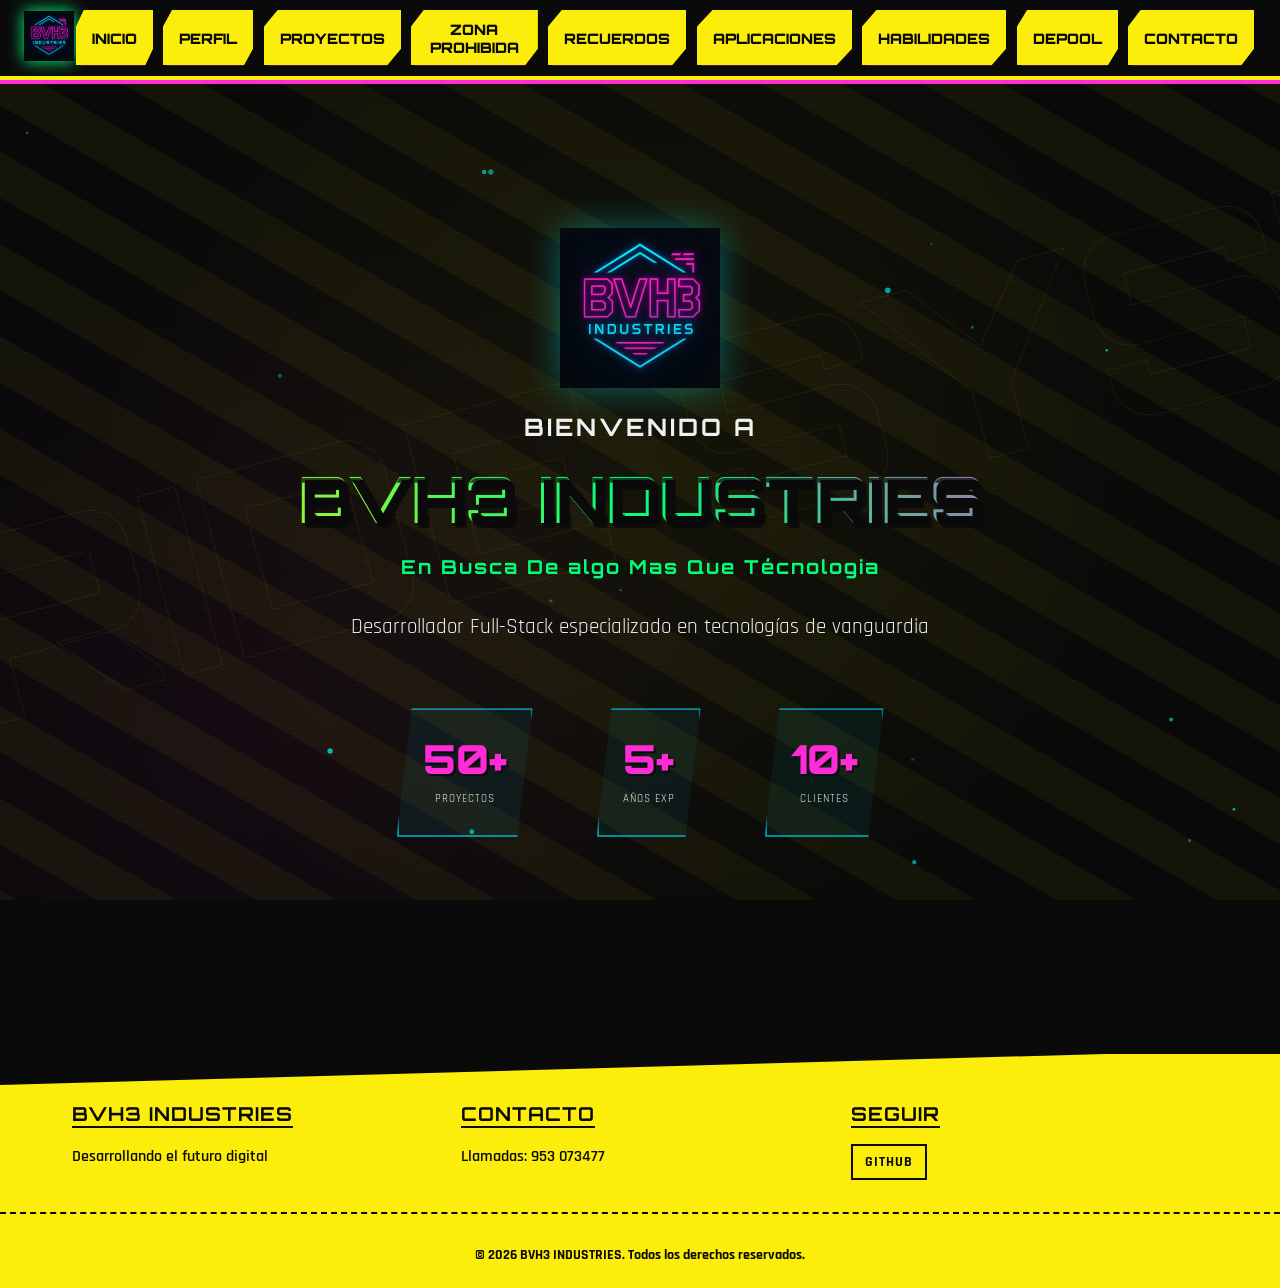
==== index.html @ 43d17189 "Arreglos" ====
<!DOCTYPE html>
<html lang="es">
<head>
    <meta charset="UTF-8">
    <meta name="viewport" content="width=device-width, initial-scale=1.0">
    <title>BVH3 INDUSTRIES</title>
    
    <!-- Favicon - Logo BVH3 Industries -->
    <link rel="icon" type="image/png" sizes="32x32" href="src/images/favicon-32.png">
    <link rel="icon" type="image/png" sizes="16x16" href="src/images/favicon-16.png">
    <link rel="apple-touch-icon" sizes="180x180" href="src/images/apple-touch-icon.png">

    <meta name="theme-color" content="#00e5ff">
    <meta name="msapplication-TileColor" content="#000000">
    <link rel="manifest" href="manifest.json">
    
    <!-- SEO Meta Tags -->
    <meta name="description" content="Donde el código se convierte en conciencia — sistemas que piensan, interfaces que viven.">
    <meta name="keywords" content="cyberpunk, portfolio, desarrollador, full-stack, web developer, BVH3, Industries">
    <meta name="author" content="BVH3 Industries">
    <link rel="canonical" href="https://bvh3-industries.vercel.app/">
    <meta property="og:type" content="website">
    <meta property="og:site_name" content="BVH3 INDUSTRIES">
    <meta property="og:title" content="BVH3 INDUSTRIES">
    <meta property="og:description" content="Donde el código se convierte en conciencia — sistemas que piensan, interfaces que viven.">
    <meta property="og:url" content="https://bvh3-industries.vercel.app/">
    <meta property="og:image" content="https://bvh3-industries.vercel.app/src/images/logo.png">
    <meta property="og:image:alt" content="Logo de BVH3 INDUSTRIES">
    <meta name="twitter:card" content="summary_large_image">
    <meta name="twitter:title" content="BVH3 INDUSTRIES">
    <meta name="twitter:description" content="Donde el código se convierte en conciencia — sistemas que piensan, interfaces que viven.">
    <meta name="twitter:image" content="https://bvh3-industries.vercel.app/src/images/logo.png">
    <meta name="twitter:image:alt" content="Logo de BVH3 INDUSTRIES">

    <link rel="stylesheet" href="styles.css">
    <link href="https://fonts.googleapis.com/css2?family=Orbitron:wght@400;700;900&family=Rajdhani:wght@300;400;500;600;700&display=swap" rel="stylesheet">
</head>
<body>
    <!-- Matrix Background -->
    <div id="matrix-bg"></div>
    
    <!-- Particle System -->
    <canvas id="particles-canvas"></canvas>

    <!-- Navigation Bar -->
    <nav class="cyber-nav" id="mainNav">
        <div class="nav-container">
            <div class="logo">
                <img src="src/images/logo.png" alt="BVH3 INDUSTRIES" class="logo-img" decoding="async">
            </div>
            
            <div class="nav-menu">
                <button class="nav-btn" data-section="home">
                    <span class="btn-text">INICIO</span>
                    <div class="btn-glitch"></div>
                </button>
                <button class="nav-btn" data-section="about">
                    <span class="btn-text">PERFIL</span>
                    <div class="btn-glitch"></div>
                </button>
                <button class="nav-btn" data-section="projects">
                    <span class="btn-text">PROYECTOS</span>
                    <div class="btn-glitch"></div>
                </button>
                <button class="nav-btn" data-section="forbidden-zone">
                    <span class="btn-text">ZONA PROHIBIDA</span>
                    <div class="btn-glitch"></div>
                </button>
                <button class="nav-btn" data-section="memories">
                    <span class="btn-text">RECUERDOS</span>
                    <div class="btn-glitch"></div>
                </button>
                <button class="nav-btn" data-section="apps">
                    <span class="btn-text">APLICACIONES</span>
                    <div class="btn-glitch"></div>
                </button>
                <button class="nav-btn" data-section="skills">
                    <span class="btn-text">HABILIDADES</span>
                    <div class="btn-glitch"></div>
                </button>
                <button class="nav-btn" data-section="depool">
                    <span class="btn-icon"></span>
                    <span class="btn-text">DEPOOL</span>
                    <div class="btn-glitch"></div>
                </button>
                <button class="nav-btn" data-section="contact">
                    <span class="btn-text">CONTACTO</span>
                    <div class="btn-glitch"></div>
                </button>
            </div>

            <div class="nav-toggle" id="navToggle">
                <span></span>
                <span></span>
                <span></span>
            </div>
        </div>
    </nav>

    <!-- Main Content -->
    <main class="main-content">
        <!-- Home Section -->
        <section class="section active" id="home">
            <div class="container">
                <div class="hero-content">
                    <div class="hero-logo" aria-hidden="true">
                        <img src="src/images/logo.png" alt="" class="hero-logo-img" decoding="async">
                    </div>
                    <h1 class="cyber-title">
                        <span class="title-line">BIENVENIDO A</span>
                        <span class="title-main">BVH3 INDUSTRIES</span>
                        <span class="title-sub">En Busca De algo Mas Que Técnologia</span>
                    </h1>
                    <p class="hero-description">
                        Desarrollador Full-Stack especializado en tecnologías de vanguardia
                    </p>
                    <div class="hero-stats">
                        <div class="stat">
                            <span class="stat-number">50+</span>
                            <span class="stat-label">PROYECTOS</span>
                        </div>
                        <div class="stat">
                            <span class="stat-number">5+</span>
                            <span class="stat-label">AÑOS EXP</span>
                        </div>
                        <div class="stat">
                            <span class="stat-number">10+</span>
                            <span class="stat-label">CLIENTES</span>
                        </div>
                    </div>
                </div>
            </div>
        </section>

        <!-- About Section -->
        <section class="section" id="about">
            <div class="container">
                <header class="section-header">
                    <h2 class="section-title">PERFIL</h2>
                    <p class="section-subtitle">Identidad, experiencia y enfoque de desarrollo.</p>
                </header>
                <div class="section-body" id="aboutContent">
                    <div class="loading-spinner">
                        <div class="spinner"></div>
                        <p>CARGANDO DATOS...</p>
                    </div>
                </div>
            </div>
        </section>

        <!-- Projects Section -->
        <section class="section" id="projects">
            <div class="container">
                <header class="section-header">
                    <h2 class="section-title">PROYECTOS</h2>
                    <p class="section-subtitle">Sistemas, productos y experiencias en construcción.</p>
                </header>
                <div class="section-body" id="projectsContent">
                    <div class="loading-spinner">
                        <div class="spinner"></div>
                        <p>CARGANDO PROYECTOS...</p>
                    </div>
                </div>
            </div>
        </section>

        <!-- Project View (Full) -->
        <section class="section" id="project-view">
            <div class="container">
                <header class="section-header">
                    <h2 class="section-title" id="projectViewTitle">PROYECTO</h2>
                    <p class="section-subtitle" id="projectViewSubtitle">Detalles y enlaces oficiales.</p>
                </header>
                <div class="section-body" id="projectViewBody"></div>
            </div>
        </section>

        <!-- Forbidden Zone Section -->
        <section class="section" id="forbidden-zone">
            <div class="container">
                <header class="section-header">
                    <h2 class="section-title">ZONA PROHIBIDA</h2>
                    <p class="section-subtitle">Contenido exclusivo y proyectos experimentales.</p>
                </header>
                <div class="section-body" id="forbiddenZoneContent">
                    <div class="loading-spinner">
                        <div class="spinner"></div>
                        <p>AUTENTICACIÓN REQUERIDA...</p>
                    </div>
                </div>
            </div>
        </section>

        <!-- Memories Section -->
        <section class="section" id="memories">
            <div class="container">
                <header class="section-header">
                    <h2 class="section-title">RECUERDOS</h2>
                    <p class="section-subtitle">Una colección de momentos y logros.</p>
                </header>
                <div class="section-body" id="memoriesContent">
                    <div class="loading-spinner">
                        <div class="spinner"></div>
                        <p>CARGANDO RECUERDOS...</p>
                    </div>
                </div>
            </div>
        </section>

        <!-- Apps Section -->
        <section class="section" id="apps">
            <div class="container">
                <header class="section-header">
                    <h2 class="section-title">APLICACIONES</h2>
                    <p class="section-subtitle">Descargas oficiales y builds públicas.</p>
                </header>
                <div class="section-body" id="appsContent">
                    <div class="loading-spinner">
                        <div class="spinner"></div>
                        <p>CARGANDO APLICACIONES...</p>
                    </div>
                </div>
            </div>
        </section>

        <!-- Skills Section -->
        <section class="section" id="skills">
            <div class="container">
                <header class="section-header">
                    <h2 class="section-title">HABILIDADES</h2>
                    <p class="section-subtitle">Stack, herramientas y nivel de dominio.</p>
                </header>
                <div class="section-body" id="skillsContent">
                    <div class="loading-spinner">
                        <div class="spinner"></div>
                        <p>ANALIZANDO COMPETENCIAS...</p>
                    </div>
                </div>
            </div>
        </section>

        <!-- DEPOOL Section - Cerebral Interface -->
        <section class="section" id="depool">
            <div class="container">
                <header class="section-header">
                    <h2 class="section-title">DEPOOL</h2>
                    <p class="section-subtitle">Mapa Mental Cerebral</p>
                </header>
                <div class="section-body" id="depoolContent">
                    <div class="cerebral-interface">
                        <!-- Brain Core -->
                        <div class="brain-core">
                            <div class="brain-center">
                                <div class="brain-pulse"></div>
                                <div class="brain-text">DEPOOL</div>
                                <div class="brain-subtitle">SISTEMA CEREBRAL</div>
                            </div>
                            
                            <!-- Neural Connections -->
                            <div class="neural-network">
                                <!-- Music Connection -->
                                <div class="neural-path music-path">
                                    <div class="neural-line music-line"></div>
                                    <div class="neural-node music-node">
                                        <div class="node-icon">ð</div>
                                        <div class="node-label">MÚSICA</div>
                                    </div>
                                </div>
                            </div>
                        </div>
                        
                        <!-- Content Panels -->
                        <div class="content-panels">
                            <!-- Music Panel -->
                            <div class="panel music-panel" id="musicPanel">
                                <div class="panel-header">
                                    <h3 class="panel-title">MÚSICA</h3>
                                    <div class="panel-status">ACTIVE</div>
                                </div>
                                <div class="panel-content">
                                    <div class="music-visualizer">
                                        <div class="visualizer-bar"></div>
                                        <div class="visualizer-bar"></div>
                                        <div class="visualizer-bar"></div>
                                        <div class="visualizer-bar"></div>
                                        <div class="visualizer-bar"></div>
                                        <div class="visualizer-bar"></div>
                                        <div class="visualizer-bar"></div>
                                        <div class="visualizer-bar"></div>
                                    </div>
                                    <div class="music-info">
                                        <p class="music-track">SOUNDTRACK CYBERPUNK</p>
                                        <p class="music-artist">NEURAL SYSTEM</p>
                                    </div>
                                </div>
                            </div>
                        </div>
                        
                        <!-- Neural Particles -->
                        <div class="neural-particles">
                            <div class="particle particle-1"></div>
                            <div class="particle particle-2"></div>
                            <div class="particle particle-3"></div>
                            <div class="particle particle-4"></div>
                            <div class="particle particle-5"></div>
                            <div class="particle particle-6"></div>
                        </div>
                    </div>
                </div>
            </div>
        </section>

        <!-- Contact Section -->
        <section class="section" id="contact">
            <div class="container">
                <header class="section-header">
                    <h2 class="section-title">CONTACTO</h2>
                    <p class="section-subtitle">Canales directos para propuestas y soporte.</p>
                </header>
                <div class="section-body" id="contactContent">
                    <div class="loading-spinner">
                        <div class="spinner"></div>
                        <p>INICIALIZANDO COMUNICACIÓN...</p>
                    </div>
                </div>
            </div>
        </section>
        <!-- NSFW Password Modal -->
        <div id="nsfw-modal" class="nsfw-modal">
            <div class="nsfw-modal-content" id="nsfw-modal-content">
                <span class="nsfw-close-btn" aria-label="Cerrar">&times;</span>

                <!-- Efectos de sistema -->
                <div class="nsfw-scanline" aria-hidden="true"></div>
                <div class="nsfw-grid-overlay" aria-hidden="true"></div>
                <div class="nsfw-corner-decor nsfw-corner-tl" aria-hidden="true"></div>
                <div class="nsfw-corner-decor nsfw-corner-tr" aria-hidden="true"></div>
                <div class="nsfw-corner-decor nsfw-corner-bl" aria-hidden="true"></div>
                <div class="nsfw-corner-decor nsfw-corner-br" aria-hidden="true"></div>

                <!-- Barra de estado del sistema -->
                <div class="nsfw-system-bar">
                    <span class="nsfw-system-dot"></span>
                    <span class="nsfw-system-text">SISTEMA DE SEGURIDAD ACTIVO</span>
                    <span class="nsfw-system-id">ID: <span id="nsfw-session-id">---</span></span>
                </div>

                <div class="nsfw-badge-row" aria-label="Estado de seguridad">
                    <span class="nsfw-badge nsfw-badge--alert">18+</span>
                    <span class="nsfw-badge nsfw-badge--ghost">ÁREA CIFRADA</span>
                    <span class="nsfw-badge nsfw-badge--secure">SSL-256</span>
                </div>

                <h2 class="nsfw-title">
                    <span class="nsfw-title-lock">🔒</span>
                    Acceso Restringido
                </h2>
                <p class="nsfw-subtitle">Esta zona contiene material sensible y solo está disponible para usuarios autorizados.</p>

                <div class="nsfw-warning-panel">
                    <div class="nsfw-warning-icon" aria-hidden="true">
                        <span class="nsfw-icon-inner">!</span>
                    </div>
                    <div class="nsfw-warning-copy">
                        <strong>Verificación requerida</strong>
                        <p>Introduce el código de acceso para desbloquear la Zona Prohibida.</p>
                    </div>
                </div>

                <div class="nsfw-input-shell">
                    <label for="nsfw-password" class="nsfw-input-label">
                        <span class="nsfw-label-icon">🔐</span>
                        Código de acceso
                    </label>
                    <div class="nsfw-input-container">
                        <input type="password" id="nsfw-password" class="nsfw-password-input" placeholder="INGRESA EL CÓDIGO" autocomplete="off">
                        <button id="nsfw-toggle-password" type="button" class="nsfw-toggle-password-btn" aria-label="Mostrar u ocultar contraseña">
                            <span class="nsfw-eye-icon">👁</span>
                        </button>
                    </div>
                    <button id="nsfw-submit-btn" type="button" class="nsfw-submit-btn">
                        <span class="nsfw-btn-text">ENTRAR</span>
                        <span class="nsfw-btn-icon">→</span>
                    </button>
                </div>

                <div id="nsfw-status-indicator" class="nsfw-status-indicator nsfw-status--waiting">
                    <span class="nsfw-status-dot"></span>
                    <span class="nsfw-status-text">Esperando credenciales...</span>
                </div>

                <p id="nsfw-error-message" class="nsfw-error-message"></p>

                <!-- Efecto de acceso concedido -->
                <div id="nsfw-success-overlay" class="nsfw-success-overlay">
                    <div class="nsfw-success-content">
                        <div class="nsfw-success-icon">✓</div>
                        <div class="nsfw-success-text">ACCESO CONCEDIDO</div>
                        <div class="nsfw-success-sub">Cargando contenido...</div>
                    </div>
                </div>
            </div>
        </div>

        <!-- Forbidden Content Modal -->
        <div id="forbidden-content-modal" class="forbidden-content-modal">
            <div class="forbidden-content-modal-content">
                <span class="forbidden-content-close-btn">&times;</span>
                <div id="forbidden-content-body"></div>
            </div>
        </div>
    </main>

    <!-- Footer -->
    <footer class="cyber-footer">
        <div class="footer-content">
            <div class="footer-section">
                <h3>BVH3 INDUSTRIES</h3>
                <p>Desarrollando el futuro digital</p>
            </div>
            <div class="footer-section">
                <h3>CONTACTO</h3>
                <p>Llamadas: 953 073477</p>
            </div>
            <div class="footer-section">
                <h3>SEGUIR</h3>
                <div class="social-links">
                    <a href="https://github.com/Brauliovh3" class="social-link">GITHUB</a>
                </div>
            </div>
        </div>
        <div class="footer-bottom">
            <p>&copy; 2026 BVH3 INDUSTRIES. Todos los derechos reservados.</p>
        </div>
    </footer>
    
    <!-- Caution Pattern for Footer -->
    <style>
        .cyber-footer::before {
            content: "";
            position: absolute;
            top: 0;
            left: 0;
            width: 100%;
            height: 20px;
            background: repeating-linear-gradient(
                45deg,
                #000,
                #000 10px,
                var(--primary-yellow) 10px,
                var(--primary-yellow) 20px
            );
        }
    </style>

    <!-- Media Viewer Modal -->
    <div id="media-viewer" class="media-viewer" role="dialog" aria-modal="true" aria-label="Visor de recuerdos" aria-hidden="true">
        <button type="button" id="media-viewer-close-btn" class="media-viewer-close-btn" aria-label="Cerrar visor">&times;</button>
        <div id="media-viewer-content" class="media-viewer-content"></div>
    </div>

    <!-- Scripts -->
    <script src="script.js"></script>
</body>
</html>
---- styles.css ----
/* Cyberpunk Portfolio Styles */
:root {
    --primary-cyan: #00ff7a; /* Cambiado a verde Edgerunners */
    --primary-pink: #ff2bd6;
    --secondary-green: #00e5ff;
    --secondary-purple: #8b5cf6;
    --primary-yellow: #fcee0a; /* David Martinez Yellow */
    --dark-bg: #050611;
    --darker-bg: #0a0a0a; /* Un negro m�s puro para contraste Edgerunners */
    --light-gray: #333333;
    --text-light: #ffffff;
    --text-muted: #f0f0f0; /* M�s claro para legibilidad */
    --border-glow: #00ff7a;
    --shadow-glow: 0 0 20px rgba(0, 255, 122, 0.5);
    --font-primary: 'Orbitron', monospace;
    --font-secondary: 'Rajdhani', sans-serif;
}

* {
    margin: 0;
    padding: 0;
    box-sizing: border-box;
}

body {
    font-family: var(--font-secondary);
    background: var(--darker-bg);
    color: var(--text-light);
    overflow-x: hidden;
    position: relative;
    /* Textura de ruido tipo cinta VHS vieja */
    background-image: url("data:image/svg+xml,%3Csvg viewBox='0 0 200 200' xmlns='http://www.w3.org/2000/svg'%3Cfilter id='noiseFilter'%3E%3CfeTurbulence type='fractalNoise' baseFrequency='0.65' numOctaves='3' stitchTiles='stitch'/%3E%3C/filter%3E%3Crect width='100%25' height='100%25' filter='url(%23noiseFilter)'/%3E%3C/svg%3E");
    background-blend-mode: overlay;
}

/* Matrix Background */
#matrix-bg {
    position: fixed;
    top: 0;
    left: 0;
    width: 100%;
    height: 100%;
    z-index: -2;
    /* Colores base: Negro profundo con flashes amarillos */
    background: 
        radial-gradient(circle at 50% 50%, rgba(252, 238, 10, 0.05) 0%, transparent 70%),
        radial-gradient(circle at 20% 80%, rgba(255, 43, 214, 0.05) 0%, transparent 40%),
        var(--darker-bg);
    overflow: hidden;
    opacity: 1;
}

/* Optimizaci�n: Si el dispositivo es lento, quitamos los efectos de escaneo pesados */
.performance-low #matrix-bg::after {
    display: none;
}

.performance-low #matrix-bg::before {
    animation: none; /* Quitamos la animaci�n de scroll de la rejilla */
    opacity: 0.2;
}

.performance-low * {
    text-shadow: none !important;
    box-shadow: none !important;
    backdrop-filter: none !important;
}

/* Scanline & Noise Overlay - Edgerunners Style */
#matrix-bg::after {
    content: '';
    position: absolute;
    top: 0;
    left: 0;
    width: 100%;
    height: 100%;
    background: repeating-linear-gradient(0deg, rgba(0, 0, 0, 0.2) 0px, rgba(0, 0, 0, 0.2) 1px, transparent 1px, transparent 2px);
    background-size: 100% 2px;
    pointer-events: none;
    z-index: 10;
}

#matrix-bg::before {
    content: 'SYSTEM OVERRIDE SYSTEM OVERRIDE';
    position: absolute;
    top: 50%;
    left: 50%;
    width: 200%;
    height: 200%;
    transform: translate(-50%, -50%) rotate(-15deg);
    /* Rayas de advertencia animadas */
    background-image: repeating-linear-gradient(
        45deg,
        rgba(252, 238, 10, 0.05) 0px,
        rgba(252, 238, 10, 0.05) 40px,
        transparent 40px,
        transparent 80px
    );
    /* Texto gigante hueco de fondo */
    font-family: var(--font-primary);
    font-size: 20vw;
    font-weight: 900;
    color: transparent;
    -webkit-text-stroke: 1px rgba(252, 238, 10, 0.08);
    display: flex;
    align-items: center;
    justify-content: center;
    white-space: nowrap;
    pointer-events: none;
    animation: cautionScroll 20s linear infinite;
}

@keyframes cautionScroll {
    0% { background-position: 0 0; }
    100% { background-position: 500px 500px; }
}

/* Particle Canvas */
#particles-canvas {
    position: fixed;
    top: 0;
    left: 0;
    width: 100%;
    height: 100%;
    z-index: -1;
    pointer-events: none;
}

/* Navigation */
.cyber-nav {
    position: fixed;
    top: 0;
    left: 0;
    width: 100%;
    height: 80px;
    background: var(--darker-bg);
    border-bottom: 4px solid var(--primary-yellow);
    z-index: 1000;
    box-shadow: 0 4px 0 var(--primary-pink);
}

.nav-container {
    display: flex;
    justify-content: space-between;
    align-items: center;
    height: 100%;
    padding: 0 1.5rem;
    max-width: 1400px;
    margin: 0 auto;
}

.logo {
    font-family: var(--font-primary);
    font-weight: 900;
}

.logo-img {
    height: 50px;
    width: auto;
    transition: all 0.3s ease;
    filter: drop-shadow(0 0 8px var(--primary-cyan));
    animation: logoPulse 4s infinite;
}

@keyframes logoPulse {
    0%, 100% { filter: drop-shadow(0 0 5px var(--primary-cyan)); }
    50% { filter: drop-shadow(0 0 15px var(--primary-pink)); }
}

.logo-text {
    font-size: 2rem;
    color: var(--primary-cyan);
    text-shadow: 2px 2px 0 var(--darker-bg);
    letter-spacing: 2px;
}

.logo-sub {
    font-size: 0.8rem;
    color: var(--text-muted);
    display: block;
    letter-spacing: 3px;
}

.nav-menu {
    display: flex;
    gap: 0.4rem;
}

.nav-btn {
    background: var(--primary-yellow);
    border: none;
    color: var(--darker-bg);
    padding: 0.6rem 1rem;
    font-family: var(--font-primary);
    font-weight: 900;
    font-size: 0.8rem;
    clip-path: polygon(10% 0, 100% 0, 100% 70%, 90% 100%, 0 100%, 0 30%);
    transition: transform 0.15s cubic-bezier(0.4, 0, 0.2, 1), background 0.15s ease, box-shadow 0.15s ease;
    margin: 2px;
    box-shadow: 4px 4px 0px var(--primary-pink);
    will-change: transform;
}

.nav-btn:hover {
    background: var(--primary-pink);
    color: var(--text-light);
    transform: translate(-2px, -2px);
    box-shadow: 6px 6px 0px var(--primary-cyan);
}

.nav-btn.active {
    background: var(--primary-cyan);
    color: var(--darker-bg);
    box-shadow: 4px 4px 0px var(--primary-yellow);
}

.nav-btn:active {
    transform: translateY(0);
    box-shadow: 0 0 10px var(--primary-cyan);
}

.btn-glitch {
    position: absolute;
    top: 0;
    left: -100%;
    width: 100%;
    height: 100%;
    background: linear-gradient(90deg, transparent, rgba(255, 255, 255, 0.2), transparent);
    transition: left 0.5s ease;
}

.nav-btn:hover .btn-glitch {
    left: 100%;
}

.submit-btn:hover .btn-glitch {
    left: 100%;
}

.nav-toggle {
    display: none;
    flex-direction: column;
    cursor: pointer;
    gap: 4px;
    padding: 5px;
    border-radius: 4px;
    transition: all 0.3s ease;
}

.nav-toggle:hover {
    background: rgba(0, 229, 255, 0.1);
}

.nav-toggle span {
    width: 25px;
    height: 3px;
    background: var(--primary-cyan);
    transition: all 0.3s ease;
    transform-origin: center;
}

.nav-toggle.active span:nth-child(1) {
    transform: rotate(45deg) translate(5px, 5px);
}

.nav-toggle.active span:nth-child(2) {
    opacity: 0;
    transform: translateX(-10px);
}

.nav-toggle.active span:nth-child(3) {
    transform: rotate(-45deg) translate(7px, -6px);
}

/* Main Content */
.main-content {
    margin-top: 80px;
    min-height: calc(100vh - 80px);
}

.section {
    display: none;
    min-height: calc(100vh - 80px);
    padding: 3.25rem 0;
}

.section.active {
    display: block;
    animation: sectionIn 0.4s cubic-bezier(0.23, 1, 0.32, 1);
}

@keyframes sectionIn {
    /* Efecto de parpadeo r�pido tipo glitch al entrar */
    0% { opacity: 0; transform: translateY(5px); }
    100% { opacity: 1; transform: translateY(0); }
}

/* Intersection Observer Support */
.panel, .card, .stat, .hero-content {
    opacity: 0;
    transform: translateY(20px);
    transition: all 0.4s cubic-bezier(0.175, 0.885, 0.32, 1.275);
}
.is-visible {
    opacity: 1 !important;
    transform: translateY(0) !important;
}

.container {
    max-width: 1200px;
    margin: 0 auto;
    padding: 0 2rem;
}

/* Hero Section */
.hero-content {
    text-align: center;
    padding: 6rem 0;
    animation: fadeInUp 1s ease;
}

.hero-logo {
    display: flex;
    justify-content: center;
    margin-bottom: 1.5rem;
}

.hero-logo-img {
    width: min(160px, 45vw);
    height: auto;
    filter: drop-shadow(0 0 18px rgba(0, 255, 255, 0.35));
    animation: floatLogo 4s ease-in-out infinite;
}

.cyber-title {
    font-family: var(--font-primary);
    margin-bottom: 2rem;
}

.title-line {
    display: block;
    font-size: 1.5rem;
    color: var(--text-muted);
    letter-spacing: 3px;
    margin-bottom: 1rem;
}

.title-main {
    display: block;
    font-size: 4rem;
    font-weight: 900;
    background: linear-gradient(45deg, var(--primary-yellow), var(--primary-cyan), var(--primary-pink));
    -webkit-background-clip: text;
    -webkit-text-fill-color: transparent;
    background-clip: text;
    text-shadow: 3px 3px 0px var(--darker-bg);
    margin-bottom: 1rem;
    will-change: transform;
}

.title-sub {
    display: block;
    font-size: 1.2rem;
    color: var(--primary-cyan);
    letter-spacing: 2px;
}

.hero-description {
    font-size: 1.3rem;
    color: var(--text-muted);
    margin-bottom: 3rem;
    line-height: 1.6;
}

.hero-stats {
    display: flex;
    justify-content: center;
    gap: 4rem;
    margin-top: 4rem;
}

.stat {
    text-align: center;
    padding: 1.5rem;
    border: 2px solid rgba(0, 229, 255, 0.55);
    background: rgba(0, 229, 255, 0.06);
    clip-path: polygon(15px 0%, 100% 0%, calc(100% - 15px) 100%, 0% 100%);
    transition: none; /* Quitamos transici�n para performance */
}

.stat:hover {
    background: var(--primary-yellow);
    border-color: var(--primary-yellow);
    color: var(--darker-bg);
}

.stat:hover .stat-number {
    color: var(--darker-bg);
}

.stat-number {
    display: block;
    font-size: 2.5rem;
    font-family: var(--font-primary);
    font-weight: 900;
    color: var(--primary-pink);
    text-shadow: 2px 2px 0px var(--darker-bg);
}

.stat-label {
    display: block;
    font-size: 0.9rem;
    color: var(--text-muted);
    letter-spacing: 2px;
    margin-top: 0.5rem;
}

/* Sections */
.section-header {
    display: grid;
    gap: 0.5rem;
    margin-bottom: 1.5rem;
    padding: 1.25rem 1.25rem 1.1rem;
    border: 1px solid rgba(0, 255, 255, 0.25);
    background: rgba(0, 255, 255, 0.04);
    position: relative;
    overflow: hidden;
}

.section-header::before {
    content: '';
    position: absolute;
    inset: 0;
    background: linear-gradient(90deg, transparent, rgba(0, 255, 255, 0.12), transparent);
    transform: translateX(-100%);
    animation: scan 6s linear infinite;
    pointer-events: none;
    z-index: 0;
}

@keyframes scan {
    0% { transform: translateX(-100%); }
    100% { transform: translateX(100%); }
}

.section-title {
    font-family: var(--font-primary);
    letter-spacing: 3px;
    color: var(--primary-cyan);
    text-shadow: 0 0 12px rgba(0, 255, 255, 0.35);
    position: relative;
    z-index: 1;
}

.section-subtitle {
    color: var(--text-muted);
    position: relative;
    z-index: 1;
}

.section-body {
    padding: 0.5rem 0 0;
}

/* Layout + Panels */
.layout-grid {
    display: grid;
    gap: 1.5rem;
    content-visibility: auto;
    contain: layout style paint;
}

.layout-grid--2 {
    grid-template-columns: 1.2fr 0.8fr;
}

.layout-grid--3 {
    grid-template-columns: repeat(3, minmax(0, 1fr));
}

.panel {
    border: 2px solid rgba(0, 255, 255, 0.4);
    background: rgba(2, 3, 10, 0.92);
    padding: 1.5rem;
    position: relative;
    overflow: hidden;
    clip-path: polygon(14px 0%, 100% 0%, calc(100% - 14px) 100%, 0% 100%);
    content-visibility: auto;
    contain: layout style paint;
    transition: border-color 0.15s ease, box-shadow 0.15s ease;
}

.panel--glass {
    background: linear-gradient(135deg, rgba(0, 0, 0, 0.75) 0%, rgba(0, 255, 255, 0.06) 100%);
    box-shadow:
        0 0 38px rgba(0, 255, 255, 0.12),
        inset 0 0 30px rgba(0, 255, 255, 0.08);
}

/* Edgerunner Style Panel */
.panel--edgerunner {
    border: 3px solid var(--primary-yellow);
    background: rgba(5, 6, 17, 0.95);
    clip-path: polygon(20px 0, 100% 0, 100% calc(100% - 20px), calc(100% - 20px) 100%, 0 100%, 0 20px);
    box-shadow: 6px 6px 0 var(--primary-pink);
    transition: transform 0.2s cubic-bezier(0.175, 0.885, 0.32, 1.275);
}

.panel--edgerunner:hover {
    transform: scale(1.01);
}

.panel--edgerunner .panel-title {
    background: var(--primary-yellow);
    color: var(--darker-bg);
    padding: 0.2rem 1rem;
    display: inline-block;
    clip-path: polygon(0 0, 100% 0, 90% 100%, 0 100%);
    margin-bottom: 1.5rem;
}

.panel--scan::before {
    content: '';
    position: absolute;
    inset: 0;
    background: linear-gradient(180deg, transparent, rgba(0, 255, 255, 0.08), transparent);
    transform: translateY(-100%);
    animation: scanY 7s linear infinite;
    pointer-events: none;
    z-index: 0;
}

.panel--scan > * {
    position: relative;
    z-index: 1;
}

@keyframes scanY {
    0% { transform: translateY(-100%); }
    100% { transform: translateY(100%); }
}

.panel--yellow-border {
    border-color: var(--primary-yellow);
    box-shadow: 4px 4px 0 var(--primary-cyan);
}

.panel-title {
    font-family: var(--font-primary);
    letter-spacing: 2px;
    margin-bottom: 1rem;
    color: var(--primary-pink);
    text-shadow: 0 0 14px rgba(255, 43, 214, 0.22);
    position: relative;
}

.muted {
    color: var(--text-muted);
    line-height: 1.6;
    position: relative;
    text-shadow: 1px 1px 1px rgba(0,0,0,0.8);
}

.divider {
    height: 1px;
    background: linear-gradient(90deg, transparent, rgba(0, 255, 255, 0.45), transparent);
    margin: 1.25rem 0;
    position: relative;
}

/* About */
.about-head {
    display: flex;
    gap: 1.25rem;
    align-items: center;
    margin-bottom: 1rem;
    position: relative;
}

.avatar-ring {
    width: 74px;
    height: 74px;
    border-radius: 50%;
    background: conic-gradient(var(--primary-cyan), var(--primary-pink), var(--primary-cyan), var(--primary-pink), var(--primary-cyan));
    padding: 3px;
    box-shadow: 0 0 20px rgba(0, 255, 255, 0.25);
    flex: 0 0 auto;
}

.avatar-ring .avatar-img {
    width: 100%;
    height: 100%;
    border-radius: 50%;
    background: rgba(0, 0, 0, 0.7);
    object-fit: cover;
    display: block;
}

.neo-title {
    font-family: var(--font-primary);
    letter-spacing: 2px;
}

.neo-subtitle {
    color: var(--text-muted);
    margin-top: 0.25rem;
}

.pill-row {
    display: flex;
    flex-wrap: wrap;
    gap: 0.5rem;
    margin-top: 0.75rem;
}

.pill {
    font-family: var(--font-primary);
    font-size: 0.75rem;
    letter-spacing: 1px;
    padding: 0.3rem 0.6rem;
    border: 1px solid rgba(0, 255, 255, 0.35);
    background: rgba(0, 255, 255, 0.08);
    color: var(--primary-cyan);
}

.pill--pink {
    border-color: rgba(255, 43, 214, 0.6);
    background: rgba(255, 43, 214, 0.08);
    color: var(--primary-pink);
}

.pill--green {
    border-color: rgba(0, 229, 255, 0.45);
    background: rgba(0, 229, 255, 0.08);
    color: var(--primary-cyan);
}

.pill--purple {
    border-color: rgba(139, 92, 246, 0.5);
    background: rgba(139, 92, 246, 0.1);
    color: var(--secondary-purple);
}

.lead {
    color: var(--text-muted);
    line-height: 1.75;
    margin: 1rem 0 1.25rem;
    position: relative;
    text-shadow: 1px 1px 1px rgba(0,0,0,0.8);
}

.kpi-grid {
    display: grid;
    grid-template-columns: repeat(3, minmax(0, 1fr));
    gap: 1rem;
    margin-top: 0.5rem;
    position: relative;
}

.kpi {
    border: 1px solid rgba(0, 255, 255, 0.22);
    background: rgba(0, 255, 255, 0.05);
    padding: 0.9rem;
    text-align: center;
}

.kpi-number {
    display: block;
    font-family: var(--font-primary);
    font-weight: 900;
    font-size: 1.8rem;
    color: var(--primary-cyan);
    text-shadow: 0 0 12px rgba(0, 255, 255, 0.35);
}

.kpi-label {
    display: block;
    margin-top: 0.25rem;
    font-family: var(--font-primary);
    letter-spacing: 2px;
    font-size: 0.8rem;
    color: var(--text-muted);
}

.cta-row {
    display: flex;
    flex-wrap: wrap;
    gap: 0.75rem;
    margin-top: 1.25rem;
    position: relative;
}

.cta-btn {
    text-decoration: none;
    display: inline-flex;
    align-items: center;
    justify-content: center;
    padding: 0.85rem 1.1rem;
    font-family: var(--font-primary);
    letter-spacing: 2px;
    border: 2px solid var(--primary-cyan);
    color: var(--primary-cyan);
    background: transparent;
    transition: transform 0.15s ease, box-shadow 0.15s ease, background 0.15s ease;
    clip-path: polygon(10px 0%, 100% 0%, calc(100% - 10px) 100%, 0% 100%);
    will-change: transform;
}

.cta-btn--primary {
    background: var(--primary-cyan);
    color: var(--dark-bg);
}

.cta-btn:hover {
    transform: translateY(-2px);
    box-shadow: 0 4px 15px rgba(0, 255, 255, 0.2);
}

.cta-btn--ghost:hover {
    background: rgba(0, 255, 255, 0.1);
}

.scan-list {
    list-style: none;
    display: grid;
    gap: 0.75rem;
    color: var(--text-muted);
    line-height: 1.5;
    position: relative;
}

.scan-dot {
    width: 10px;
    height: 10px;
    border-radius: 50%;
    background: var(--primary-cyan);
    display: inline-block;
    margin-right: 0.6rem;
    box-shadow: 0 0 14px rgba(0, 229, 255, 0.35);
}

/* Apps */
.nav-btn:focus-visible,
.app-download-btn:focus-visible,
.cta-btn:focus-visible,
.contact-card:focus-visible,
.submit-btn:focus-visible {
    outline: 2px solid var(--primary-pink);
    outline-offset: 3px;
}

.app-download-btn {
    display: inline-flex;
    align-items: center;
    justify-content: center;
    text-decoration: none;
    padding: 0.9rem 1rem;
    border: 2px solid var(--primary-cyan);
    color: var(--dark-bg);
    background: var(--primary-cyan);
    font-family: var(--font-primary);
    letter-spacing: 2px;
    transition: transform 0.15s ease, box-shadow 0.15s ease, background 0.15s ease;
    clip-path: polygon(10px 0%, 100% 0%, calc(100% - 10px) 100%, 0% 100%);
    will-change: transform;
}

.app-download-btn--sm {
    padding: 0.7rem 0.9rem;
    letter-spacing: 1.5px;
}

.app-download-btn:hover {
    transform: translateY(-2px);
    background: var(--primary-pink);
    border-color: var(--primary-pink);
    box-shadow: 0 4px 15px rgba(255, 43, 214, 0.2);
}

.app-download-btn:active {
    transform: translateY(0);
    box-shadow: 0 0 12px rgba(0, 229, 255, 0.2);
}

.app-tile-head {
    display: flex;
    gap: 0.85rem;
    align-items: center;
}

.app-tile-icon {
    width: 44px;
    height: 44px;
    border: 1px solid rgba(0, 255, 255, 0.4);
    background: rgba(0, 0, 0, 0.35);
    display: grid;
    place-items: center;
    flex: 0 0 auto;
}

.app-tile-icon img {
    width: 30px;
    height: 30px;
    object-fit: contain;
}

.app-tile-sub {
    color: var(--text-muted);
    margin-top: 0.15rem;
}

.app-tile-footer {
    display: flex;
    flex-wrap: wrap;
    gap: 0.75rem;
    align-items: center;
    justify-content: space-between;
}

.app-note-inline {
    color: var(--text-muted);
    font-size: 0.82rem;
    line-height: 1.4;
}

/* Cards (Projects) */
.card-grid {
    display: grid;
    grid-template-columns: repeat(auto-fit, minmax(280px, 1fr));
    gap: 1.25rem;
    content-visibility: auto;
    contain: layout style paint;
}

.card-grid--apps {
    grid-template-columns: repeat(auto-fit, minmax(260px, 420px));
    justify-content: center;
    content-visibility: auto;
    contain: layout style paint;
}

.app-tile .card-text {
    display: -webkit-box;
    -webkit-box-orient: vertical;
    -webkit-line-clamp: 2;
    overflow: hidden;
}

.app-tile .tag-row {
    margin-bottom: 0.75rem;
}

.app-note-inline {
    max-width: 440px;
    display: -webkit-box;
    -webkit-box-orient: vertical;
    -webkit-line-clamp: 1;
    overflow: hidden;
}

.card {
    border: 2px solid rgba(0, 255, 255, 0.4);
    background: rgba(0, 255, 255, 0.04);
    padding: 1.25rem;
    position: relative;
    overflow: hidden;
    clip-path: polygon(14px 0%, 100% 0%, calc(100% - 14px) 100%, 0% 100%);
    content-visibility: auto;
    contain: layout style paint;
    transition: transform 0.15s ease, box-shadow 0.15s ease, border-color 0.15s ease;
}

/* Edgerunner Card */
.card--edgerunner {
    border: 2px solid var(--primary-yellow);
    background: rgba(10, 10, 20, 0.9);
    clip-path: polygon(0 0, 100% 0, 100% 85%, 85% 100%, 0 100%);
    box-shadow: 4px 4px 0 var(--primary-pink);
}

.card--edgerunner:hover {
    border-color: var(--primary-cyan);
    box-shadow: 6px 6px 0 var(--primary-yellow);
    transform: translate(-2px, -2px);
}

.card--edgerunner .card-title {
    color: var(--primary-yellow);
    font-weight: 900;
    text-transform: uppercase;
}

.card--rgb::before {
    content: '';
    position: absolute;
    inset: -2px;
    background: conic-gradient(
        from 180deg,
        rgba(0, 229, 255, 0.0),
        rgba(0, 229, 255, 0.8),
        rgba(255, 43, 214, 0.8),
        rgba(0, 255, 122, 0.75),
        rgba(0, 229, 255, 0.0)
    );
    filter: blur(10px);
    opacity: 0.55;
    z-index: 0;
    animation: rgbSpin 6s linear infinite;
    pointer-events: none;
    will-change: transform;
}

.card--rgb::after {
    content: '';
    position: absolute;
    inset: 1px;
    background: linear-gradient(45deg, rgba(255, 43, 214, 0.15), rgba(139, 92, 246, 0.15));
    z-index: 0;
    pointer-events: none;
}

.card--rgb > * {
    position: relative;
    z-index: 1;
}

@keyframes rgbSpin {
    0% { transform: rotate(0deg); }
    100% { transform: rotate(360deg); }
}

.card--hover {
    transition: transform 0.15s ease, box-shadow 0.15s ease, border-color 0.15s ease;
}

.card--hover:hover {
    transform: translateY(-2px);
    border-color: rgba(0, 255, 255, 0.7);
    box-shadow: 0 4px 20px rgba(0, 255, 255, 0.2);
}

.card-top {
    display: flex;
    align-items: center;
    justify-content: space-between;
    gap: 1rem;
    margin-bottom: 0.75rem;
}

.card-action {
    display: inline-flex;
    align-items: center;
    justify-content: center;
    padding: 0.6rem 0.9rem;
    font-family: var(--font-primary);
    letter-spacing: 2px;
    border: 2px solid rgba(0, 229, 255, 0.7);
    color: var(--primary-cyan);
    background: rgba(0, 229, 255, 0.08);
    cursor: pointer;
    clip-path: polygon(10px 0%, 100% 0%, calc(100% - 10px) 100%, 0% 100%);
    transition: transform 0.15s ease, box-shadow 0.15s ease, background 0.15s ease;
    will-change: transform;
}

.card-action:hover {
    transform: translateY(-2px);
    background: rgba(255, 43, 214, 0.1);
    border-color: rgba(255, 43, 214, 0.75);
    box-shadow: 0 4px 15px rgba(255, 43, 214, 0.15);
}

/* Project View */
.project-view-actions {
    display: flex;
    justify-content: flex-start;
    margin-bottom: 1rem;
}

.project-view-panel {
    padding: 1.25rem;
}

.project-links-grid {
    display: grid;
    grid-template-columns: repeat(2, minmax(0, 1fr));
    gap: 0.85rem;
}

.project-link-card {
    text-decoration: none;
    border: 1px solid rgba(0, 229, 255, 0.3);
    background: rgba(0, 229, 255, 0.06);
    padding: 0.9rem 0.95rem;
    display: grid;
    gap: 0.35rem;
    transition: transform 0.15s ease, border-color 0.15s ease, box-shadow 0.15s ease;
    overflow: hidden;
}

.project-link-card:hover {
    transform: translateY(-2px);
    border-color: rgba(0, 229, 255, 0.75);
    box-shadow: 0 0 22px rgba(0, 229, 255, 0.14);
}

.project-link-label {
    font-family: var(--font-primary);
    letter-spacing: 2px;
    color: var(--primary-pink);
}

.project-link-url {
    color: var(--text-muted);
    font-size: 0.9rem;
    line-height: 1.4;
    word-break: break-word;
}

.card-title {
    font-family: var(--font-primary);
    letter-spacing: 1px;
    font-size: 1.05rem;
}

.card-text {
    color: var(--text-muted);
    line-height: 1.6;
    margin-bottom: 1rem;
}

.badge {
    font-family: var(--font-primary);
    letter-spacing: 1px;
    font-size: 0.75rem;
    padding: 0.3rem 0.6rem;
    border: 1px solid rgba(0, 255, 255, 0.45);
    color: var(--primary-cyan);
    background: rgba(0, 255, 255, 0.08);
    white-space: nowrap;
}

.badge--cyan {
    border-color: rgba(0, 255, 255, 0.6);
    background: rgba(0, 255, 255, 0.1);
    color: var(--primary-cyan);
}

.badge--green {
    border-color: rgba(0, 255, 122, 0.55);
    color: var(--secondary-green);
    background: rgba(0, 255, 122, 0.08);
}

.badge--pink {
    border-color: rgba(255, 43, 214, 0.7);
    color: var(--primary-pink);
    background: rgba(255, 43, 214, 0.08);
}

.badge--purple {
    border-color: rgba(139, 92, 246, 0.55);
    color: var(--secondary-purple);
    background: rgba(139, 92, 246, 0.1);
}

.tag-row {
    display: flex;
    flex-wrap: wrap;
    gap: 0.5rem;
    margin-bottom: 1rem;
}

.tag {
    font-family: var(--font-primary);
    letter-spacing: 1px;
    font-size: 0.75rem;
    padding: 0.25rem 0.55rem;
    border: 1px solid rgba(0, 255, 255, 0.3);
    background: rgba(0, 0, 0, 0.35);
    color: var(--text-light);
}

.meter {
    width: 100%;
    height: 8px;
    background: rgba(255, 255, 255, 0.08);
    border: 1px solid rgba(0, 255, 255, 0.25);
    position: relative;
    overflow: hidden;
}

.meter-fill {
    display: block;
    height: 100%;
    background: linear-gradient(90deg, var(--primary-pink), var(--primary-cyan));
    box-shadow: 0 0 14px rgba(0, 255, 255, 0.25);
}

/* Skills */
.skill {
    margin-top: 1rem;
}

.skill-top {
    display: flex;
    justify-content: space-between;
    align-items: center;
    color: var(--text-light);
    font-weight: 600;
    margin-bottom: 0.5rem;
}

.skill-pct {
    font-family: var(--font-primary);
    color: var(--primary-cyan);
}

/* Contact */
.contact-cards {
    display: grid;
    gap: 0.75rem;
    margin: 1rem 0 1.25rem;
    position: relative;
}

.contact-card {
    text-decoration: none;
    display: flex;
    align-items: center;
    gap: 0.5rem;
    padding: 0.6rem 0.5rem;
    border: 1px solid rgba(0, 255, 255, 0.22);
    background: rgba(0, 255, 255, 0.04);
    transition: transform 0.2s ease, border-color 0.2s ease, box-shadow 0.2s ease;
    color: var(--text-light);
}

.contact-card:hover {
    transform: translateX(6px);
    border-color: rgba(0, 255, 255, 0.6);
    box-shadow: 0 0 24px rgba(0, 255, 255, 0.14);
}

.contact-icon {
    width: 42px;
    height: 42px;
    display: grid;
    place-items: center;
    border: 1px solid rgba(0, 255, 255, 0.3);
    background: rgba(0, 0, 0, 0.35);
    color: var(--primary-cyan);
    font-size: 1rem;
    flex: 0 0 auto;
}

.contact-label {
    display: block;
    font-family: var(--font-primary);
    letter-spacing: 2px;
    font-size: 0.8rem;
    color: var(--primary-cyan);
}

.contact-value {
    display: block;
    color: var(--text-muted);
    margin-top: 0.15rem;
}

.availability {
    display: flex;
    align-items: center;
    gap: 0.75rem;
    padding: 0.9rem 1rem;
    border: 1px solid rgba(0, 229, 255, 0.5);
    background: rgba(0, 229, 255, 0.06);
    font-family: var(--font-primary);
    letter-spacing: 1px;
    position: relative;
}

.status-indicator {
    width: 12px;
    height: 12px;
    border-radius: 50%;
    background: var(--primary-pink);
    box-shadow: 0 0 16px rgba(255, 43, 214, 0.35);
    animation: statusPulse 2s ease-in-out infinite;
}

@keyframes statusPulse {
    0%, 100% { opacity: 0.6; transform: scale(1); }
    50% { opacity: 1; transform: scale(1.15); }
}

.contact-form {
    display: grid;
    gap: 1rem;
}

.contact-submit-options {
    display: grid;
    grid-template-columns: repeat(auto-fit, minmax(min(100%, 190px), 1fr));
    gap: 0.75rem;
    margin-top: 0.25rem;
}

.form-row {
    display: grid;
    gap: 1rem;
    grid-template-columns: 1fr 1fr;
}

.form-group label {
    display: block;
    font-family: var(--font-primary);
    letter-spacing: 2px;
    font-size: 0.8rem;
    margin-bottom: 0.5rem;
    color: var(--text-light);
}

.form-group input,
.form-group select,
.form-group textarea {
    width: 100%;
    padding: 0.85rem 0.9rem;
    background: rgba(0, 0, 0, 0.45);
    border: 1px solid rgba(0, 255, 255, 0.25);
    color: var(--text-light);
    font-family: var(--font-secondary);
    transition: border-color 0.2s ease, box-shadow 0.2s ease;
}

.form-group input:focus,
.form-group select:focus,
.form-group textarea:focus {
    outline: none;
    border-color: rgba(255, 43, 214, 0.65);
    box-shadow: 0 0 18px rgba(255, 43, 214, 0.18);
}

.submit-btn {
    width: 100%;
    padding: 0.75rem;
    border: 2px solid rgba(255, 43, 214, 0.8);
    background: rgba(255, 43, 214, 0.86);
    color: var(--text-light);
    font-family: var(--font-primary);
    letter-spacing: 2px;
    cursor: pointer;
    position: relative;
    overflow: hidden;
    transition: transform 0.15s ease, box-shadow 0.15s ease, background 0.15s ease;
    clip-path: polygon(10px 0%, 100% 0%, calc(100% - 10px) 100%, 0% 100%);
    will-change: transform;
}

.submit-btn:hover {
    transform: translateY(-2px);
    background: rgba(139, 92, 246, 0.95);
    border-color: rgba(139, 92, 246, 0.8);
    box-shadow: 0 4px 15px rgba(139, 92, 246, 0.2);
}

.submit-btn--whatsapp {
    border-color: rgba(37, 211, 102, 0.8);
    background: rgba(37, 211, 102, 0.16);
}

.submit-btn--whatsapp:hover {
    border-color: #25d366;
    background: rgba(37, 211, 102, 0.28);
    box-shadow: 0 4px 15px rgba(37, 211, 102, 0.18);
}

.submit-btn--gmail {
    border-color: rgba(0, 229, 255, 0.68);
    background: rgba(0, 229, 255, 0.12);
}

.submit-btn--gmail:hover {
    border-color: var(--primary-cyan);
    background: rgba(0, 229, 255, 0.24);
    box-shadow: 0 4px 15px rgba(0, 229, 255, 0.18);
}

.submit-btn:disabled {
    opacity: 0.75;
    cursor: not-allowed;
    transform: none;
    box-shadow: none;
}

/* Loading Spinner */
.loading-spinner {
    display: flex;
    flex-direction: column;
    align-items: center;
    justify-content: center;
    padding: 4rem 2rem;
}

.spinner {
    width: 60px;
    height: 60px;
    border: 3px solid rgba(0, 255, 255, 0.3);
    border-top: 3px solid var(--primary-cyan);
    border-radius: 50%;
    animation: spin 1s linear infinite;
    margin-bottom: 1rem;
}

@keyframes spin {
    0% { transform: rotate(0deg); }
    100% { transform: rotate(360deg); }
}

.loading-spinner p {
    color: var(--text-muted);
    font-family: var(--font-primary);
    letter-spacing: 2px;
    animation: pulse 2s ease-in-out infinite;
}

@keyframes pulse {
    0%, 100% { opacity: 0.5; }
    50% { opacity: 1; }
}

/* Terminal */
.cyber-terminal {
    position: fixed;
    bottom: 14px;
    right: 14px;
    width: 320px;
    background: rgba(0, 0, 0, 0.95);
    border: 2px solid rgba(0, 229, 255, 0.75);
    border-radius: 0;
    box-shadow: 0 0 30px rgba(0, 229, 255, 0.22);
    z-index: 1500;
    font-family: 'Courier New', monospace;
    transition: all 0.3s ease;
}

.terminal-header {
    display: flex;
    justify-content: space-between;
    align-items: center;
    padding: 0.45rem 0.75rem;
    background: var(--primary-cyan);
    color: var(--dark-bg);
    font-weight: bold;
    font-size: 0.85rem;
}

.terminal-toggle {
    background: none;
    border: none;
    color: var(--dark-bg);
    font-size: 1.2rem;
    cursor: pointer;
    font-weight: bold;
}

.terminal-body {
    padding: 0.75rem;
    height: 140px;
    overflow-y: auto;
}

.terminal-line {
    color: var(--primary-cyan);
    font-size: 0.82rem;
    margin-bottom: 0.5rem;
}

.prompt {
    color: var(--primary-pink);
}

.cursor {
    animation: blink 1s infinite;
}

@keyframes blink {
    0%, 50% { opacity: 1; }
    51%, 100% { opacity: 0; }
}

/* Footer */
.cyber-footer {
    background: var(--primary-yellow);
    border-top: 5px solid var(--darker-bg);
    padding: 3rem 0 1rem;
    margin-top: 4rem;
    color: var(--darker-bg);
    clip-path: polygon(0 15%, 100% 0, 100% 100%, 0 100%);
}

.footer-content {
    max-width: 1200px;
    margin: 0 auto;
    display: grid;
    grid-template-columns: repeat(auto-fit, minmax(250px, 1fr));
    gap: 2rem;
    padding: 0 2rem;
}

.footer-section h3 {
    font-family: var(--font-primary);
    color: var(--darker-bg);
    margin-bottom: 1rem;
    font-size: 1.2rem;
    letter-spacing: 1px;
    border-bottom: 2px solid var(--darker-bg);
    display: inline-block;
}

.footer-section p {
    color: var(--darker-bg);
    font-weight: 600;
    margin-bottom: 0.5rem;
    line-height: 1.6;
}

.social-links {
    display: flex;
    gap: 1rem;
}

.social-link {
    color: var(--darker-bg);
    text-decoration: none;
    padding: 0.45rem 0.75rem;
    border: 2px solid var(--darker-bg);
    transition: all 0.3s ease;
    font-size: 0.85rem;
    letter-spacing: 1px;
    font-weight: 900;
}

.social-link:hover {
    background: var(--primary-pink);
    color: var(--dark-bg);
    border-color: rgba(255, 43, 214, 0.85);
    box-shadow: 0 0 22px rgba(255, 43, 214, 0.25);
}

.footer-bottom {
    text-align: center;
    margin-top: 2rem;
    padding-top: 2rem;
    border-top: 2px dashed var(--darker-bg);
    color: var(--darker-bg);
    font-size: 0.9rem;
    font-weight: 700;
}

.footer-bottom p {
    margin-bottom: 0.5rem;
}

/* Animations */
@keyframes fadeInUp {
    from {
        opacity: 0;
        transform: translateY(50px);
    }
    to {
        opacity: 1;
        transform: translateY(0);
    }
}

@keyframes slideInLeft {
    from {
        opacity: 0;
        transform: translateX(-50px);
    }
    to {
        opacity: 1;
        transform: translateX(0);
    }
}

@keyframes slideInRight {
    from {
        opacity: 0;
        transform: translateX(50px);
    }
    to {
        opacity: 1;
        transform: translateX(0);
    }
}

/* Glitch Effect */
.glitch {
    position: relative;
    animation: glitch 2s infinite;
}

.glitch:before,
.glitch:after {
    content: attr(data-text);
    position: absolute;
    top: 0;
    left: 0;
    width: 100%;
    height: 100%;
}

.glitch:before {
    animation: glitchTop 1s infinite;
    clip-path: polygon(0 0, 100% 0, 100% 33%, 0 33%);
    transform: translate(-0.04em, -0.03em);
    opacity: 0.75;
    color: var(--primary-pink);
}

.glitch:after {
    animation: glitchBott 1.5s infinite;
    clip-path: polygon(0 67%, 100% 67%, 100% 100%, 0 100%);
    transform: translate(0.04em, 0.03em);
    opacity: 0.75;
    color: var(--primary-cyan);
}

@keyframes glitch {
    0%, 100% { transform: translate(0); }
    20% { transform: translate(-2px, 2px); }
    40% { transform: translate(-2px, -2px); }
    60% { transform: translate(2px, 2px); }
    80% { transform: translate(2px, -2px); }
}

@keyframes glitchTop {
    0%, 100% { transform: translate(-0.04em, -0.03em); }
    10% { transform: translate(0.04em, 0.03em); }
}

@keyframes glitchBott {
    0%, 100% { transform: translate(0.04em, 0.03em); }
    50% { transform: translate(-0.04em, -0.03em); }
}

/* NSFW Modal - Sistema de Seguridad Mejorado - Optimizado */
.nsfw-modal {
    position: fixed;
    z-index: 2000;
    inset: 0;
    display: none;
    justify-content: center;
    align-items: center;
    padding: clamp(1rem, 3vw, 2rem);
    background: rgba(2, 4, 12, 0.97);
    animation: nsfwModalBgIn 0.4s ease-out;
    will-change: opacity;
}

/* NSFW Modal Low Performance Mode */
.nsfw-modal.nsfw-low-performance,
.nsfw-low-performance .nsfw-modal-content {
    animation: none !important;
    backdrop-filter: none !important;
}

.nsfw-low-performance .nsfw-scanline,
.nsfw-low-performance .nsfw-grid-overlay {
    display: none;
}

.nsfw-low-performance .nsfw-system-dot,
.nsfw-low-performance .nsfw-status-dot,
.nsfw-low-performance .nsfw-title-lock,
.nsfw-low-performance .nsfw-icon-inner {
    animation: none !important;
}

.nsfw-low-performance .nsfw-modal-content {
    box-shadow: 0 0 20px rgba(255, 43, 214, 0.3) !important;
}

.nsfw-low-performance .nsfw-modal-content.nsfw-state--denied {
    animation: nsfwShake 0.5s ease-in-out !important;
}

/* Solo usar backdrop-filter en dispositivos potentes */
@media (min-width: 768px) and (min-resolution: 2dppx) {
    .nsfw-modal {
        backdrop-filter: blur(8px);
        background:
            radial-gradient(circle at 20% 20%, rgba(255, 43, 214, 0.15), transparent 40%),
            radial-gradient(circle at 80% 80%, rgba(0, 229, 255, 0.1), transparent 40%),
            rgba(2, 4, 12, 0.95);
    }
}

@keyframes nsfwModalBgIn {
    from { opacity: 0; }
    to { opacity: 1; }
}

.nsfw-modal-content {
    background:
        linear-gradient(rgba(0, 229, 255, 0.025) 1px, transparent 1px),
        linear-gradient(90deg, rgba(0, 229, 255, 0.025) 1px, transparent 1px),
        linear-gradient(145deg, rgba(5, 18, 28, 0.99), rgba(4, 7, 14, 0.99));
    background-size: 22px 22px, 22px 22px, auto;
    border: 1px solid rgba(0, 229, 255, 0.65);
    box-shadow:
        0 0 28px rgba(0, 229, 255, 0.18),
        inset 0 0 28px rgba(0, 229, 255, 0.04),
        0 15px 40px rgba(0, 0, 0, 0.8);
    padding: clamp(1.1rem, 3vw, 1.5rem);
    max-width: 430px;
    width: min(430px, 92%);
    position: relative;
    overflow: hidden;
    animation: nsfwModalIn 0.3s cubic-bezier(0.22, 1, 0.36, 1);
    clip-path: polygon(
        0 10px, 10px 0,
        calc(100% - 10px) 0, 100% 10px,
        100% calc(100% - 10px), calc(100% - 10px) 100%,
        10px 100%, 0 calc(100% - 10px)
    );
    will-change: transform, opacity;
}

/* Estados del modal - Optimizados */
.nsfw-modal-content.nsfw-state--denied {
    border-color: #ff0040;
    box-shadow: 0 0 28px rgba(255, 0, 64, 0.55), inset 0 0 18px rgba(255, 0, 64, 0.08);
    animation: nsfwShake 0.5s ease-in-out;
}

.nsfw-modal-content.nsfw-state--granted {
    border-color: #00ff7a;
    box-shadow: 0 0 40px rgba(0, 255, 122, 0.4);
}

@keyframes nsfwShake {
    0%, 100% { transform: translateX(0) rotate(0); }
    18% { transform: translateX(-7px) rotate(-0.4deg); }
    36% { transform: translateX(6px) rotate(0.35deg); }
    54% { transform: translateX(-4px) rotate(-0.2deg); }
    72% { transform: translateX(3px) rotate(0.15deg); }
}

@keyframes nsfwModalIn {
    from { opacity: 0; transform: scale(0.9) translateY(20px); }
    to { opacity: 1; transform: scale(1) translateY(0); }
}

/* Efectos de sistema - Optimizados */
.nsfw-scanline {
    position: absolute;
    inset: 0;
    background: repeating-linear-gradient(
        to bottom,
        rgba(255, 43, 214, 0.02) 0,
        rgba(255, 43, 214, 0.02) 1px,
        transparent 1px,
        transparent 4px
    );
    pointer-events: none;
    z-index: 1;
}

/* Solo animar scanline en dispositivos potentes */
@media (min-width: 768px) {
    .nsfw-scanline {
        animation: nsfwScanlineMove 12s linear infinite;
    }
}

@keyframes nsfwScanlineMove {
    0% { transform: translateY(-100%); }
    100% { transform: translateY(100vh); }
}

.nsfw-grid-overlay {
    position: absolute;
    inset: 0;
    background-image:
        linear-gradient(rgba(255, 43, 214, 0.02) 1px, transparent 1px),
        linear-gradient(90deg, rgba(255, 43, 214, 0.02) 1px, transparent 1px);
    background-size: 60px 60px;
    pointer-events: none;
    z-index: 1;
}

/* Esquinas decorativas */
.nsfw-corner-decor {
    position: absolute;
    width: 30px;
    height: 30px;
    border: 2px solid rgba(255, 43, 214, 0.6);
    pointer-events: none;
    z-index: 2;
}

.nsfw-corner-tl { top: 10px; left: 10px; border-right: 0; border-bottom: 0; }
.nsfw-corner-tr { top: 10px; right: 10px; border-left: 0; border-bottom: 0; }
.nsfw-corner-bl { bottom: 10px; left: 10px; border-right: 0; border-top: 0; }
.nsfw-corner-br { bottom: 10px; right: 10px; border-left: 0; border-top: 0; }

/* Barra de sistema */
.nsfw-system-bar {
    position: absolute;
    top: 0;
    left: 0;
    right: 0;
    height: 24px;
    background: linear-gradient(90deg, rgba(0, 229, 255, 0.14), rgba(0, 255, 122, 0.06));
    border-bottom: 1px solid rgba(0, 229, 255, 0.2);
    display: flex;
    align-items: center;
    justify-content: space-between;
    padding: 0 0.75rem;
    font-family: var(--font-secondary);
    font-size: 0.55rem;
    letter-spacing: 0.11em;
    z-index: 3;
}

.nsfw-system-dot {
    width: 8px;
    height: 8px;
    background: #ff2bd6;
    border-radius: 50%;
    box-shadow: 0 0 8px #ff2bd6;
}

/* Solo animar pulse en dispositivos potentes */
@media (min-width: 768px) {
    .nsfw-system-dot {
        animation: nsfwSystemPulse 3s ease-in-out infinite;
    }
}

@keyframes nsfwSystemPulse {
    0%, 100% { opacity: 1; box-shadow: 0 0 8px #ff2bd6; }
    50% { opacity: 0.6; box-shadow: 0 0 4px #ff2bd6; }
}

.nsfw-system-text {
    color: rgba(255, 43, 214, 0.9);
}

.nsfw-system-id {
    color: rgba(255, 255, 255, 0.5);
}

.nsfw-system-id span {
    color: var(--primary-cyan);
    font-family: monospace;
}

.nsfw-close-btn {
    position: absolute;
    top: 30px;
    right: 0.7rem;
    width: 30px;
    height: 30px;
    display: grid;
    place-items: center;
    border: 1px solid rgba(255, 43, 214, 0.5);
    background: rgba(9, 14, 24, 0.9);
    color: var(--text-light);
    font-size: 1.1rem;
    cursor: pointer;
    transition: all 0.3s ease;
    z-index: 10;
    clip-path: polygon(25% 0%, 75% 0%, 100% 25%, 100% 75%, 75% 100%, 25% 100%, 0% 75%, 0% 25%);
}

.nsfw-close-btn:hover {
    transform: translateY(-2px) rotate(90deg);
    background: rgba(255, 43, 214, 0.2);
    box-shadow: 0 0 25px rgba(255, 43, 214, 0.4);
    border-color: var(--primary-pink);
}

.nsfw-badge-row {
    position: relative;
    z-index: 5;
    display: flex;
    gap: 0.35rem;
    flex-wrap: wrap;
    margin: 1.1rem 0 0.7rem;
}

.nsfw-badge {
    display: inline-flex;
    align-items: center;
    min-height: 25px;
    padding: 0.2rem 0.5rem;
    border: 1px solid;
    font-family: var(--font-secondary);
    font-size: 0.58rem;
    font-weight: 700;
    letter-spacing: 0.12em;
    text-transform: uppercase;
    clip-path: polygon(8px 0, 100% 0, 100% calc(100% - 8px), calc(100% - 8px) 100%, 0 100%, 0 8px);
}

.nsfw-badge--alert {
    color: var(--dark-bg);
    background: linear-gradient(90deg, #ff0040, #ff2bd6);
    border-color: #ff0040;
    box-shadow: 0 0 15px rgba(255, 0, 64, 0.5);
}

.nsfw-badge--ghost {
    color: #ff2bd6;
    background: rgba(255, 43, 214, 0.15);
    border-color: rgba(255, 43, 214, 0.4);
}

.nsfw-badge--secure {
    color: #00ff7a;
    background: rgba(0, 255, 122, 0.1);
    border-color: rgba(0, 255, 122, 0.3);
}

/* Eliminado - animaci�n innecesaria para rendimiento */

.nsfw-title {
    position: relative;
    z-index: 5;
    margin: 0.7rem 0 0.35rem;
    padding-right: 2.2rem;
    font-family: var(--font-primary);
    font-size: clamp(1.15rem, 4vw, 1.45rem);
    letter-spacing: 0.08em;
    text-transform: uppercase;
    color: var(--text-light);
    text-shadow: 0 0 25px rgba(255, 0, 64, 0.6);
    display: flex;
    align-items: center;
    gap: 0.5rem;
}

.nsfw-title-lock {
    font-size: 0.8em;
    filter: drop-shadow(0 0 8px rgba(255, 0, 64, 0.6));
}

/* Solo animar lock en dispositivos potentes */
@media (min-width: 768px) {
    .nsfw-title-lock {
        animation: nsfwLockPulse 2s ease-in-out infinite;
    }
}

@keyframes nsfwLockPulse {
    0%, 100% { transform: scale(1); }
    50% { transform: scale(1.05); }
}

.nsfw-subtitle {
    position: relative;
    z-index: 5;
    margin: 0 0 0.9rem;
    max-width: 44ch;
    color: rgba(255, 255, 255, 0.7);
    line-height: 1.45;
    font-size: 0.78rem;
}

.nsfw-warning-panel {
    position: relative;
    z-index: 5;
    display: grid;
    grid-template-columns: 40px 1fr;
    gap: 0.65rem;
    align-items: center;
    margin-bottom: 0.9rem;
    padding: 0.7rem;
    border: 1px solid rgba(0, 229, 255, 0.3);
    background: rgba(0, 229, 255, 0.045);
    clip-path: polygon(12px 0, 100% 0, 100% calc(100% - 12px), calc(100% - 12px) 100%, 0 100%, 0 12px);
}

.nsfw-warning-icon {
    width: 40px;
    height: 40px;
    display: grid;
    place-items: center;
    border: 1px solid rgba(255, 193, 7, 0.7);
    background: rgba(255, 193, 7, 0.1);
    clip-path: polygon(50% 0%, 100% 25%, 100% 75%, 50% 100%, 0% 75%, 0% 25%);
}

.nsfw-icon-inner {
    color: #ffc107;
    font-family: var(--font-primary);
    font-size: 1.15rem;
    font-weight: 900;
}

/* Solo animar icon pulse en dispositivos potentes */
@media (min-width: 768px) {
    .nsfw-icon-inner {
        animation: nsfwPulse 2s ease-in-out infinite;
    }
}

@keyframes nsfwPulse {
    0%, 100% { opacity: 1; }
    50% { opacity: 0.7; }
}

.nsfw-warning-copy strong {
    display: block;
    margin-bottom: 0.2rem;
    color: var(--text-light);
    font-family: var(--font-primary);
    font-size: 0.72rem;
    letter-spacing: 0.08em;
    text-transform: uppercase;
}

.nsfw-warning-copy p {
    margin: 0;
    color: rgba(255, 255, 255, 0.6);
    line-height: 1.4;
    font-size: 0.72rem;
}

.nsfw-input-shell {
    position: relative;
    z-index: 5;
}

.nsfw-input-label {
    display: inline-flex;
    align-items: center;
    gap: 0.4rem;
    margin-bottom: 0.4rem;
    color: var(--primary-cyan);
    font-family: var(--font-secondary);
    font-size: 0.68rem;
    font-weight: 700;
    letter-spacing: 0.11em;
    text-transform: uppercase;
}

.nsfw-label-icon {
    font-size: 0.9rem;
}

.nsfw-input-container {
    display: grid;
    grid-template-columns: 1fr 40px;
    gap: 0.35rem;
    margin-bottom: 0.65rem;
}

.nsfw-password-input {
    min-height: 42px;
    padding: 0 0.8rem;
    border: 1px solid rgba(0, 229, 255, 0.35);
    background: rgba(10, 5, 15, 0.95);
    color: var(--text-light);
    font-family: var(--font-primary);
    font-size: 0.78rem;
    letter-spacing: 0.12em;
    outline: none;
    transition: border-color 0.2s ease, box-shadow 0.2s ease;
    clip-path: polygon(8px 0, 100% 0, 100% calc(100% - 8px), calc(100% - 8px) 100%, 0 100%, 0 8px);
}

.nsfw-password-input::placeholder {
    color: rgba(255, 255, 255, 0.3);
    letter-spacing: 0.1em;
}

.nsfw-password-input:focus {
    border-color: var(--primary-cyan);
    box-shadow: 0 0 12px rgba(0, 229, 255, 0.25);
}

.nsfw-password-input.nsfw-input--error {
    border-color: #ff0040;
    box-shadow: 0 0 15px rgba(255, 0, 64, 0.4);
    animation: nsfwInputShake 0.3s ease-in-out;
}

.nsfw-password-input.nsfw-input--success {
    border-color: #00ff7a;
    box-shadow: 0 0 15px rgba(0, 255, 122, 0.3);
}

@keyframes nsfwInputShake {
    0%, 100% { transform: translateX(0); }
    25% { transform: translateX(-5px); }
    75% { transform: translateX(5px); }
}

.nsfw-toggle-password-btn {
    min-height: 42px;
    border: 1px solid rgba(0, 229, 255, 0.35);
    background: rgba(10, 5, 15, 0.95);
    color: var(--text-light);
    font-size: 0.95rem;
    cursor: pointer;
    transition: border-color 0.2s ease, background 0.2s ease;
    display: grid;
    place-items: center;
    clip-path: polygon(8px 0, 100% 0, 100% calc(100% - 8px), calc(100% - 8px) 100%, 0 100%, 0 8px);
}

.nsfw-toggle-password-btn:hover {
    border-color: #ff2bd6;
    background: rgba(255, 43, 214, 0.15);
}

.nsfw-submit-btn {
    width: 100%;
    min-height: 42px;
    border: 1px solid rgba(0, 255, 122, 0.65);
    background: linear-gradient(135deg, rgba(0, 255, 122, 0.14), rgba(0, 229, 255, 0.08));
    color: var(--text-light);
    font-family: var(--font-primary);
    font-size: 0.78rem;
    font-weight: 700;
    letter-spacing: 0.15em;
    text-transform: uppercase;
    cursor: pointer;
    transition: all 0.2s ease;
    display: flex;
    align-items: center;
    justify-content: center;
    gap: 0.75rem;
    clip-path: polygon(10px 0, 100% 0, 100% calc(100% - 10px), calc(100% - 10px) 100%, 0 100%, 0 10px);
}

.nsfw-submit-btn:hover {
    background: linear-gradient(135deg, rgba(255, 0, 64, 0.4), rgba(255, 43, 214, 0.3));
    border-color: #ff2bd6;
    box-shadow: 0 0 20px rgba(255, 0, 64, 0.4);
    transform: translateY(-2px);
}

.nsfw-submit-btn:active {
    transform: translateY(1px);
}

.nsfw-btn-icon {
    font-size: 1.2rem;
    transition: transform 0.3s ease;
}

.nsfw-submit-btn:hover .nsfw-btn-icon {
    transform: translateX(5px);
}

/* Indicador de estado */
.nsfw-status-indicator {
    display: flex;
    align-items: center;
    justify-content: center;
    gap: 0.5rem;
    margin-top: 0.65rem;
    padding: 0.5rem;
    border-radius: 4px;
    font-family: var(--font-secondary);
    font-size: 0.66rem;
    letter-spacing: 0.08em;
    transition: all 0.3s ease;
}

.nsfw-status--waiting {
    background: rgba(255, 43, 214, 0.1);
    color: rgba(255, 43, 214, 0.9);
    border: 1px solid rgba(255, 43, 214, 0.3);
}

.nsfw-status--checking {
    background: rgba(255, 193, 7, 0.1);
    color: #ffc107;
    border: 1px solid rgba(255, 193, 7, 0.3);
}

.nsfw-status--error {
    background: rgba(255, 0, 64, 0.1);
    color: #ff4080;
    border: 1px solid rgba(255, 0, 64, 0.3);
}

.nsfw-status--granted {
    background: rgba(0, 255, 122, 0.1);
    color: #00ff7a;
    border: 1px solid rgba(0, 255, 122, 0.3);
}

.nsfw-status-dot {
    width: 8px;
    height: 8px;
    border-radius: 50%;
    background: currentColor;
}

/* Solo animar status pulse en dispositivos potentes */
@media (min-width: 768px) {
    .nsfw-status-dot {
        animation: nsfwStatusPulse 2s ease-in-out infinite;
    }
}

@keyframes nsfwStatusPulse {
    0%, 100% { opacity: 1; transform: scale(1); }
    50% { opacity: 0.6; transform: scale(0.9); }
}

.nsfw-error-message {
    position: relative;
    z-index: 5;
    min-height: 1.5rem;
    margin: 0.75rem 0 0;
    color: #ff0040;
    font-family: var(--font-secondary);
    font-size: 0.85rem;
    font-weight: 600;
    letter-spacing: 0.08em;
    text-transform: uppercase;
    text-align: center;
    text-shadow: 0 0 8px rgba(255, 0, 64, 0.6);
}

/* Overlay de �xito */
.nsfw-success-overlay {
    position: absolute;
    inset: 0;
    background: rgba(0, 0, 0, 0.9);
    display: flex;
    align-items: center;
    justify-content: center;
    z-index: 100;
    opacity: 0;
    pointer-events: none;
    transition: opacity 0.3s ease;
}

.nsfw-success-overlay.nsfw-success--visible {
    opacity: 1;
    pointer-events: all;
}

.nsfw-success-content {
    text-align: center;
    animation: nsfwSuccessIn 0.5s ease-out;
}

@keyframes nsfwSuccessIn {
    from { opacity: 0; transform: scale(0.8); }
    to { opacity: 1; transform: scale(1); }
}

.nsfw-success-icon {
    width: 80px;
    height: 80px;
    margin: 0 auto 1rem;
    display: grid;
    place-items: center;
    background: linear-gradient(135deg, #00ff7a, #00e5ff);
    color: var(--dark-bg);
    font-size: 2.5rem;
    font-weight: 900;
    clip-path: polygon(50% 0%, 100% 25%, 100% 75%, 50% 100%, 0% 75%, 0% 25%);
    animation: nsfwSuccessIcon 0.5s ease-out;
}

@keyframes nsfwSuccessIcon {
    0% { transform: scale(0) rotate(-180deg); }
    100% { transform: scale(1) rotate(0); }
}

.nsfw-success-text {
    font-family: var(--font-primary);
    font-size: 1.5rem;
    color: #00ff7a;
    letter-spacing: 0.15em;
    text-shadow: 0 0 20px rgba(0, 255, 122, 0.5);
}

.nsfw-success-sub {
    margin-top: 0.5rem;
    color: rgba(255, 255, 255, 0.6);
    font-size: 0.9rem;
}

.forbidden-content-modal {
    position: fixed;
    inset: 0;
    z-index: 2100;
    display: none;
    justify-content: center;
    align-items: stretch;
    padding: clamp(1rem, 3vw, 2rem);
    background:
        radial-gradient(circle at top, rgba(255, 43, 214, 0.18), transparent 45%),
        radial-gradient(circle at bottom, rgba(0, 229, 255, 0.18), transparent 40%),
        rgba(2, 6, 12, 0.86);
    backdrop-filter: blur(10px);
}

.forbidden-content-modal-content {
    position: relative;
    width: min(1180px, 100%);
    max-height: 100%;
    overflow: auto;
    padding: clamp(1.25rem, 3vw, 2rem);
    border: 1px solid rgba(255, 43, 214, 0.45);
    background:
        linear-gradient(180deg, rgba(10, 16, 28, 0.96), rgba(4, 8, 16, 0.98));
    box-shadow:
        0 0 0 1px rgba(0, 229, 255, 0.15) inset,
        0 20px 60px rgba(0, 0, 0, 0.45),
        0 0 50px rgba(255, 43, 214, 0.18);
    clip-path: polygon(20px 0, 100% 0, 100% calc(100% - 20px), calc(100% - 20px) 100%, 0 100%, 0 20px);
    animation: forbiddenModalIn 0.3s ease-out;
}

.forbidden-content-close-btn {
    position: sticky;
    top: 0;
    z-index: 5;
    margin-left: auto;
    margin-bottom: 1rem;
    width: 42px;
    height: 42px;
    border: 1px solid rgba(255, 43, 214, 0.55);
    background: rgba(10, 16, 28, 0.92);
    color: var(--text-light);
    display: grid;
    place-items: center;
    font-size: 1.5rem;
    line-height: 1;
    cursor: pointer;
    transition: transform 0.2s ease, background 0.2s ease, box-shadow 0.2s ease;
}

.forbidden-content-close-btn:hover {
    transform: translateY(-1px);
    background: rgba(255, 43, 214, 0.18);
    box-shadow: 0 0 18px rgba(255, 43, 214, 0.25);
}

#forbidden-content-body {
    display: grid;
    gap: 1.5rem;
}

#forbidden-content-body .card-grid {
    grid-template-columns: repeat(auto-fit, minmax(260px, 1fr));
}

#forbidden-content-body .app-tile {
    min-height: 100%;
    background:
        linear-gradient(180deg, rgba(255, 43, 214, 0.08), rgba(0, 229, 255, 0.04)),
        rgba(7, 12, 20, 0.96);
    border-color: rgba(255, 43, 214, 0.28);
}

.h-game-image-placeholder {
    position: relative;
    aspect-ratio: 16 / 10;
    overflow: hidden;
    margin: 1rem 0;
    border: 1px solid rgba(0, 229, 255, 0.22);
    background: rgba(255, 255, 255, 0.03);
}

.h-game-image-placeholder img {
    width: 100%;
    height: 100%;
    object-fit: cover;
    display: block;
}

@keyframes forbiddenModalIn {
    from {
        opacity: 0;
        transform: translateY(12px) scale(0.98);
    }
    to {
        opacity: 1;
        transform: translateY(0) scale(1);
    }
}

@keyframes nsfwModalIn {
    from {
        transform: translateY(18px) scale(0.96);
        opacity: 0;
    }
    to {
        transform: translateY(0) scale(1);
        opacity: 1;
    }
}

@keyframes nsfwPulse {
    0%, 100% {
        box-shadow: 0 0 14px rgba(255, 43, 214, 0.12);
        transform: scale(1);
    }
    50% {
        box-shadow: 0 0 24px rgba(255, 43, 214, 0.28);
        transform: scale(1.04);
    }
}

@keyframes nsfwSweep {
    0% {
        transform: translateX(-120%);
    }
    100% {
        transform: translateX(120%);
    }
}

/* DEPOOL Android Interface */
.depool-interface {
    position: relative;
    display: grid;
    gap: 2rem;
}

.depool-cover {
    position: relative;
    isolation: isolate;
    height: clamp(220px, 34vw, 420px);
    margin: 0;
    overflow: hidden;
    border: 1px solid rgba(0, 229, 255, 0.42);
    background: #050a12;
    box-shadow:
        0 0 24px rgba(0, 229, 255, 0.12),
        inset 0 0 28px rgba(255, 43, 214, 0.1);
}

.depool-cover::before,
.depool-cover::after {
    position: absolute;
    z-index: 1;
    content: '';
    pointer-events: none;
}

.depool-cover::before {
    inset: 0;
    background:
        linear-gradient(180deg, rgba(2, 5, 12, 0.12), transparent 34%, rgba(2, 5, 12, 0.74)),
        repeating-linear-gradient(0deg, transparent 0 4px, rgba(0, 229, 255, 0.035) 5px);
}

.depool-cover::after {
    inset: 12px;
    border: 1px solid rgba(255, 255, 255, 0.2);
    clip-path: polygon(0 0, 12% 0, 12% 2px, 2px 2px, 2px 12%, 0 12%, 0 88%, 2px 88%, 2px calc(100% - 2px), 12% calc(100% - 2px), 12% 100%, 0 100%, 0 0, 100% 0, 88% 0, 88% 2px, calc(100% - 2px) 2px, calc(100% - 2px) 12%, 100% 12%, 100% 88%, calc(100% - 2px) 88%, calc(100% - 2px) calc(100% - 2px), 88% calc(100% - 2px), 88% 100%, 100% 100%);
}

.depool-cover-image {
    display: block;
    width: 100%;
    height: 100%;
    object-fit: cover;
    object-position: center;
}

.depool-cover-caption {
    position: absolute;
    z-index: 2;
    right: clamp(1.5rem, 4vw, 3rem);
    bottom: clamp(1.5rem, 4vw, 2.75rem);
    left: clamp(1.5rem, 4vw, 3rem);
    display: flex;
    align-items: end;
    justify-content: space-between;
    gap: 1rem;
    color: #e9fbff;
    font-family: 'Orbitron', monospace;
    font-size: clamp(0.65rem, 1.2vw, 0.85rem);
    letter-spacing: 0.08em;
    text-shadow: 0 0 12px rgba(0, 229, 255, 0.85);
}

.depool-cover-index {
    color: rgba(0, 229, 255, 0.9);
    white-space: nowrap;
}

@media (max-width: 600px) {
    .depool-cover {
        height: 240px;
    }

    .depool-cover::after {
        inset: 8px;
    }
}

.android-bay {
    position: relative;
    padding: clamp(1rem, 3vw, 2rem);
    border: 1px solid rgba(255, 255, 255, 0.08);
    background:
        radial-gradient(circle at top, rgba(0, 229, 255, 0.1), transparent 32%),
        radial-gradient(circle at bottom, rgba(255, 43, 214, 0.1), transparent 34%),
        linear-gradient(180deg, rgba(4, 8, 16, 0.96), rgba(3, 6, 12, 0.98));
    overflow: hidden;
}

.android-bay::before,
.android-bay::after {
    content: '';
    position: absolute;
    inset: 0;
    pointer-events: none;
}

.android-bay::before {
    background: repeating-linear-gradient(
        to bottom,
        rgba(255, 255, 255, 0.018) 0,
        rgba(255, 255, 255, 0.018) 1px,
        transparent 1px,
        transparent 6px
    );
    opacity: 0.25;
}

.android-bay::after {
    background: linear-gradient(90deg, transparent, rgba(255, 255, 255, 0.06), transparent);
    transform: translateX(-120%);
    animation: androidBaySweep 7s linear infinite;
}

.android-stage {
    position: relative;
    display: grid;
    grid-template-columns: minmax(320px, 1.1fr) minmax(260px, 0.75fr);
    align-items: center;
    gap: clamp(1.25rem, 3vw, 2.5rem);
    min-height: 560px;
}

.android-status-strip {
    position: absolute;
    top: 0;
    left: 0;
    display: flex;
    gap: 0.75rem;
    flex-wrap: wrap;
}

.android-state-chip {
    padding: 0.45rem 0.8rem;
    border: 1px solid rgba(255, 255, 255, 0.15);
    background: rgba(255, 255, 255, 0.04);
    color: var(--text-muted);
    font-family: var(--font-secondary);
    font-size: 0.74rem;
    letter-spacing: 0.14em;
    text-transform: uppercase;
}

.android-state-chip--live {
    color: var(--dark-bg);
    background: linear-gradient(90deg, var(--primary-cyan), #88f3ff);
    box-shadow: 0 0 20px rgba(0, 229, 255, 0.22);
}

.android-shell {
    --android-rotate-x: 0deg;
    --android-rotate-y: 0deg;
    --android-shift-x: 0px;
    --android-shift-y: 0px;
    position: relative;
    width: min(100%, 430px);
    height: 540px;
    margin: 2.75rem auto 0;
    transform-style: preserve-3d;
    transform:
        perspective(1200px)
        rotateX(var(--android-rotate-x))
        rotateY(var(--android-rotate-y))
        translate3d(var(--android-shift-x), var(--android-shift-y), 0);
    transition: transform 0.18s ease-out;
    animation: androidIdleFloat 4.6s ease-in-out infinite;
}

.android-shadow {
    position: absolute;
    left: 50%;
    bottom: 8px;
    width: 190px;
    height: 28px;
    transform: translateX(-50%);
    border-radius: 50%;
    background: radial-gradient(circle, rgba(0, 0, 0, 0.45) 0%, rgba(0, 0, 0, 0.08) 70%, transparent 100%);
    filter: blur(8px);
}

.android-backpack {
    position: absolute;
    top: 194px;
    left: 50%;
    width: 168px;
    height: 150px;
    transform: translateX(-50%);
    border: 1px solid rgba(255, 255, 255, 0.08);
    background: linear-gradient(180deg, rgba(16, 22, 34, 0.9), rgba(4, 8, 16, 0.9));
    clip-path: polygon(14% 0, 86% 0, 100% 20%, 88% 100%, 12% 100%, 0 20%);
    opacity: 0.55;
}

.android-antenna {
    position: absolute;
    top: 2px;
    width: 16px;
    height: 118px;
    border-radius: 999px;
    background: linear-gradient(180deg, rgba(177, 186, 205, 0.95), rgba(72, 81, 99, 0.95));
    box-shadow: 0 0 16px rgba(255, 255, 255, 0.08);
}

.android-antenna::before,
.android-antenna::after {
    content: '';
    position: absolute;
    left: 50%;
    transform: translateX(-50%);
}

.android-antenna::before {
    top: -8px;
    width: 28px;
    height: 14px;
    border: 2px solid rgba(255, 255, 255, 0.35);
    border-bottom: 0;
    border-radius: 999px 999px 0 0;
}

.android-antenna::after {
    bottom: -7px;
    width: 28px;
    height: 12px;
    background: rgba(10, 14, 22, 0.95);
    border: 1px solid rgba(255, 255, 255, 0.14);
}

.android-antenna--left {
    left: 120px;
    transform: rotate(-22deg);
}

.android-antenna--right {
    right: 120px;
    transform: rotate(22deg);
}

.android-glow {
    position: absolute;
    inset: auto;
    border-radius: 50%;
    filter: blur(26px);
    opacity: 0.45;
}

.android-glow--cyan {
    width: 180px;
    height: 180px;
    left: 4%;
    top: 18%;
    background: rgba(0, 229, 255, 0.28);
}

.android-glow--pink {
    width: 220px;
    height: 220px;
    right: 3%;
    bottom: 10%;
    background: rgba(255, 43, 214, 0.22);
}

.android-head {
    position: absolute;
    top: 48px;
    left: 50%;
    width: 142px;
    height: 152px;
    transform: translateX(-50%);
    border: 1px solid rgba(255, 255, 255, 0.18);
    background:
        linear-gradient(180deg, rgba(39, 48, 66, 0.98), rgba(13, 18, 29, 0.98));
    clip-path: polygon(12% 0, 88% 0, 100% 18%, 94% 86%, 74% 100%, 26% 100%, 6% 86%, 0 18%);
    box-shadow:
        0 0 0 1px rgba(0, 229, 255, 0.08) inset,
        0 20px 40px rgba(0, 0, 0, 0.28);
}

.android-head::before {
    content: '';
    position: absolute;
    inset: 10px 12px 12px;
    border: 1px solid rgba(255, 255, 255, 0.08);
    clip-path: inherit;
}

.android-face-plate {
    position: absolute;
    inset: 18px 20px 26px;
    background: linear-gradient(180deg, rgba(192, 197, 206, 0.88), rgba(96, 103, 116, 0.92));
    clip-path: polygon(16% 0, 84% 0, 100% 18%, 88% 100%, 12% 100%, 0 18%);
}

.android-brow {
    position: absolute;
    top: 38px;
    width: 34px;
    height: 8px;
    background: rgba(15, 20, 30, 0.9);
    box-shadow: 0 0 10px rgba(255, 255, 255, 0.06);
}

.android-brow--left {
    left: 34px;
    transform: rotate(-16deg);
}

.android-brow--right {
    right: 34px;
    transform: rotate(16deg);
}

.android-visor {
    position: absolute;
    top: 54px;
    left: 50%;
    width: 92px;
    height: 26px;
    transform: translateX(-50%);
    background: linear-gradient(90deg, rgba(0, 229, 255, 0.95), rgba(255, 43, 214, 0.75));
    box-shadow: 0 0 24px rgba(0, 229, 255, 0.28);
    overflow: hidden;
    clip-path: polygon(10% 0, 90% 0, 100% 40%, 92% 100%, 8% 100%, 0 40%);
}

.android-visor::after {
    content: '';
    position: absolute;
    inset: 0;
    background: linear-gradient(90deg, transparent, rgba(255, 255, 255, 0.75), transparent);
    animation: androidVisorScan 2.2s linear infinite;
}

.android-ear {
    position: absolute;
    top: 56px;
    width: 16px;
    height: 48px;
    border: 1px solid rgba(255, 255, 255, 0.14);
    background: rgba(6, 10, 18, 0.92);
}

.android-ear--left {
    left: -12px;
}

.android-ear--right {
    right: -12px;
}

.android-mouth {
    position: absolute;
    left: 50%;
    bottom: 30px;
    width: 52px;
    height: 10px;
    transform: translateX(-50%);
    border-radius: 999px;
    background: linear-gradient(90deg, rgba(0, 229, 255, 0.18), rgba(255, 255, 255, 0.55), rgba(255, 43, 214, 0.18));
}

.android-neck {
    position: absolute;
    top: 204px;
    left: 50%;
    width: 70px;
    height: 46px;
    transform: translateX(-50%);
    border: 1px solid rgba(255, 255, 255, 0.12);
    background:
        repeating-linear-gradient(90deg, rgba(255, 255, 255, 0.04) 0 10px, rgba(255, 255, 255, 0.12) 10px 12px);
}

.android-shoulder {
    position: absolute;
    top: 238px;
    width: 112px;
    height: 46px;
    border: 1px solid rgba(255, 255, 255, 0.14);
    background: linear-gradient(180deg, rgba(21, 30, 46, 0.96), rgba(9, 14, 24, 0.98));
    clip-path: polygon(10% 0, 100% 0, 88% 100%, 0 100%);
}

.android-shoulder--left {
    left: 48px;
    transform: skewX(-18deg);
}

.android-shoulder--right {
    right: 48px;
    transform: scaleX(-1) skewX(-18deg);
}

.android-arm {
    position: absolute;
    top: 276px;
    width: 48px;
    height: 142px;
    border: 1px solid rgba(255, 255, 255, 0.12);
    background: linear-gradient(180deg, rgba(17, 25, 39, 0.98), rgba(6, 10, 18, 0.98));
    clip-path: polygon(20% 0, 80% 0, 100% 10%, 84% 100%, 16% 100%, 0 10%);
}

.android-arm--left {
    left: 64px;
    transform: rotate(7deg);
}

.android-arm--right {
    right: 64px;
    transform: rotate(-7deg);
}

.android-torso {
    position: absolute;
    top: 244px;
    left: 50%;
    width: 198px;
    height: 188px;
    transform: translateX(-50%);
    border: 1px solid rgba(255, 255, 255, 0.18);
    background:
        linear-gradient(180deg, rgba(30, 40, 60, 0.96), rgba(9, 14, 26, 0.99));
    clip-path: polygon(16% 0, 84% 0, 100% 20%, 88% 100%, 12% 100%, 0 20%);
    box-shadow:
        0 0 0 1px rgba(0, 229, 255, 0.1) inset,
        0 28px 60px rgba(0, 0, 0, 0.32);
    animation: androidBreath 3.8s ease-in-out infinite;
}

.android-torso::before {
    content: '';
    position: absolute;
    inset: 12px;
    border: 1px solid rgba(255, 255, 255, 0.08);
    clip-path: inherit;
}

.android-collar {
    position: absolute;
    top: 14px;
    left: 50%;
    width: 106px;
    height: 24px;
    transform: translateX(-50%);
    border: 1px solid rgba(255, 255, 255, 0.14);
    background: rgba(255, 255, 255, 0.04);
}

.android-chest-plate {
    position: absolute;
    top: 46px;
    left: 50%;
    width: 138px;
    height: 54px;
    transform: translateX(-50%);
    display: grid;
    gap: 0.55rem;
    align-content: center;
}

.android-chest-line {
    height: 8px;
    border-radius: 999px;
    background: linear-gradient(90deg, rgba(255, 255, 255, 0.06), rgba(0, 229, 255, 0.65), rgba(255, 43, 214, 0.58));
    box-shadow: 0 0 16px rgba(0, 229, 255, 0.18);
}

.android-reactor {
    position: absolute;
    top: 96px;
    left: 50%;
    width: 88px;
    height: 88px;
    transform: translateX(-50%);
    display: grid;
    place-items: center;
}

.android-reactor-ring,
.android-reactor-core {
    border-radius: 50%;
    position: absolute;
}

.android-reactor-ring {
    inset: 0;
    border: 2px solid rgba(0, 229, 255, 0.42);
    box-shadow: 0 0 24px rgba(0, 229, 255, 0.22), inset 0 0 24px rgba(255, 43, 214, 0.1);
    animation: androidReactorSpin 6s linear infinite;
}

.android-reactor-core {
    width: 34px;
    height: 34px;
    background: radial-gradient(circle, #ffffff 0%, #7ff5ff 30%, #00e5ff 60%, rgba(255, 43, 214, 0.8) 100%);
    box-shadow: 0 0 24px rgba(0, 229, 255, 0.45);
    animation: androidCorePulse 2.4s ease-in-out infinite;
}

.android-ab-panel {
    position: absolute;
    left: 50%;
    bottom: 16px;
    transform: translateX(-50%);
    width: 116px;
    display: grid;
    gap: 0.45rem;
}

.android-ab-panel span {
    height: 9px;
    border: 1px solid rgba(255, 255, 255, 0.12);
    background: linear-gradient(90deg, rgba(255, 255, 255, 0.05), rgba(0, 255, 122, 0.22));
}

.android-cable {
    position: absolute;
    top: 284px;
    width: 96px;
    height: 64px;
    border-top: 2px solid rgba(0, 229, 255, 0.24);
    border-radius: 999px 999px 0 0;
    opacity: 0.6;
}

.android-cable--left {
    left: 88px;
    transform: rotate(14deg);
}

.android-cable--right {
    right: 88px;
    transform: scaleX(-1) rotate(14deg);
}

.android-hip {
    position: absolute;
    left: 50%;
    top: 422px;
    width: 116px;
    height: 28px;
    transform: translateX(-50%);
    border: 1px solid rgba(255, 255, 255, 0.14);
    background: linear-gradient(180deg, rgba(26, 35, 52, 0.98), rgba(8, 12, 22, 0.98));
}

.android-leg,
.android-shin {
    position: absolute;
    width: 28px;
    border: 1px solid rgba(255, 255, 255, 0.12);
    background: linear-gradient(180deg, rgba(24, 33, 48, 0.98), rgba(8, 12, 22, 0.98));
}

.android-leg {
    top: 446px;
    height: 48px;
}

.android-shin {
    top: 490px;
    height: 42px;
}

.android-leg--left,
.android-shin--left {
    left: 168px;
    transform: rotate(7deg);
}

.android-leg--right,
.android-shin--right {
    right: 168px;
    transform: rotate(-7deg);
}

.android-foot {
    position: absolute;
    top: 526px;
    width: 54px;
    height: 14px;
    border: 1px solid rgba(255, 255, 255, 0.12);
    background: linear-gradient(90deg, rgba(38, 48, 66, 0.98), rgba(11, 16, 26, 0.98));
    clip-path: polygon(12% 0, 100% 0, 84% 100%, 0 100%);
}

.android-foot--left {
    left: 150px;
}

.android-foot--right {
    right: 150px;
    transform: scaleX(-1);
}

.android-hotspot {
    position: absolute;
    left: var(--x);
    top: var(--y);
    width: 22px;
    height: 22px;
    border: 0;
    border-radius: 50%;
    transform: translate(-50%, -50%);
    background: transparent;
    cursor: pointer;
}

.android-hotspot span,
.android-hotspot::before,
.android-hotspot::after {
    content: '';
    position: absolute;
    inset: 0;
    border-radius: 50%;
}

.android-hotspot span {
    inset: 4px;
    background: #fff;
    box-shadow: 0 0 14px rgba(255, 255, 255, 0.55);
}

.android-hotspot::before {
    border: 1px solid rgba(255, 255, 255, 0.35);
}

.android-hotspot::after {
    inset: -10px;
    border: 1px solid rgba(0, 229, 255, 0.22);
    animation: androidHotspotPulse 2.2s ease-out infinite;
}

.android-hotspot.is-active span {
    background: var(--primary-cyan);
    box-shadow: 0 0 18px rgba(0, 229, 255, 0.7);
}

.android-hotspot.is-active::after {
    border-color: rgba(255, 43, 214, 0.38);
}

.android-readout {
    align-self: center;
    min-height: 290px;
}

.android-readout-top {
    display: flex;
    justify-content: space-between;
    gap: 0.75rem;
    align-items: center;
    margin-bottom: 0.9rem;
}

.android-readout-kicker,
.android-readout-status,
.android-metric-label {
    font-family: var(--font-secondary);
    letter-spacing: 0.12em;
    text-transform: uppercase;
    font-size: 0.74rem;
}

.android-readout-kicker {
    color: var(--primary-cyan);
}

.android-readout-status {
    color: var(--secondary-green);
}

.android-readout-title {
    margin: 0 0 0.7rem;
    font-family: var(--font-primary);
    color: var(--text-light);
    font-size: clamp(1.5rem, 3vw, 2rem);
    letter-spacing: 0.08em;
}

.android-readout-copy {
    margin: 0 0 1.35rem;
    color: var(--text-muted);
    line-height: 1.7;
}

.android-readout-metrics {
    display: grid;
    grid-template-columns: repeat(3, minmax(0, 1fr));
    gap: 0.75rem;
}

.android-metric {
    padding: 0.85rem;
    border: 1px solid rgba(255, 255, 255, 0.08);
    background: rgba(255, 255, 255, 0.03);
}

.android-metric strong {
    display: block;
    margin-top: 0.35rem;
    color: var(--text-light);
    font-family: var(--font-primary);
    letter-spacing: 0.08em;
}

@keyframes androidBaySweep {
    0% { transform: translateX(-120%); }
    100% { transform: translateX(120%); }
}

@keyframes androidVisorScan {
    0% { transform: translateX(-120%); }
    100% { transform: translateX(120%); }
}

@keyframes androidReactorSpin {
    from { transform: rotate(0deg); }
    to { transform: rotate(360deg); }
}

@keyframes androidCorePulse {
    0%, 100% { transform: scale(1); opacity: 0.85; }
    50% { transform: scale(1.12); opacity: 1; }
}

@keyframes androidHotspotPulse {
    0% { transform: scale(0.7); opacity: 0.9; }
    100% { transform: scale(1.45); opacity: 0; }
}

@keyframes androidIdleFloat {
    0%, 100% { transform: perspective(1200px) rotateX(var(--android-rotate-x)) rotateY(var(--android-rotate-y)) translate3d(var(--android-shift-x), calc(var(--android-shift-y) + 0px), 0); }
    50% { transform: perspective(1200px) rotateX(calc(var(--android-rotate-x) - 1deg)) rotateY(var(--android-rotate-y)) translate3d(var(--android-shift-x), calc(var(--android-shift-y) - 6px), 0); }
}

@keyframes androidBreath {
    0%, 100% { transform: translateX(-50%) scale(1); }
    50% { transform: translateX(-50%) scale(1.02); }
}

/* DEPOOL Brain Interface Styles */
.brain-interface {
    position: relative;
    min-height: 700px;
    padding: 3rem 0;
    display: flex;
    flex-direction: column;
    align-items: center;
    justify-content: center;
    background: radial-gradient(ellipse at center, 
        rgba(138, 43, 226, 0.1) 0%, 
        rgba(0, 0, 0, 0.95) 50%, 
        rgba(0, 255, 122, 0.1) 100%);
    overflow: hidden;
}

.brain-container {
    position: relative;
    width: 100%;
    max-width: 900px;
    height: 500px;
    display: flex;
    align-items: center;
    justify-content: center;
    z-index: 10;
}

.central-brain {
    position: relative;
    width: 300px;
    height: 250px;
    display: flex;
    align-items: center;
    justify-content: center;
}

.brain-hemisphere {
    position: absolute;
    width: 140px;
    height: 180px;
    background: radial-gradient(ellipse at center, 
        rgba(255, 255, 255, 0.1) 0%, 
        rgba(255, 255, 255, 0.05) 50%, 
        rgba(255, 255, 255, 0.02) 100%);
    border: 2px solid rgba(255, 255, 255, 0.3);
    border-radius: 50% 50% 50% 50% / 60% 60% 40% 40%;
    backdrop-filter: blur(10px);
    animation: hemispherePulse 4s ease-in-out infinite;
}

.left-hemisphere {
    left: 10px;
    transform: rotate(-15deg);
    background: radial-gradient(ellipse at center, 
        rgba(0, 255, 255, 0.15) 0%, 
        rgba(0, 255, 255, 0.05) 50%, 
        rgba(0, 255, 255, 0.02) 100%);
    border-color: rgba(0, 255, 255, 0.4);
    box-shadow: 0 0 30px rgba(0, 255, 255, 0.3);
}

.right-hemisphere {
    right: 10px;
    transform: rotate(15deg);
    background: radial-gradient(ellipse at center, 
        rgba(255, 43, 214, 0.15) 0%, 
        rgba(255, 43, 214, 0.05) 50%, 
        rgba(255, 43, 214, 0.02) 100%);
    border-color: rgba(255, 43, 214, 0.4);
    box-shadow: 0 0 30px rgba(255, 43, 214, 0.3);
    animation-delay: 2s;
}

.brain-stem {
    position: absolute;
    bottom: -30px;
    left: 50%;
    transform: translateX(-50%);
    width: 40px;
    height: 60px;
    background: linear-gradient(to bottom, 
        rgba(255, 255, 255, 0.1) 0%, 
        rgba(255, 255, 255, 0.05) 100%);
    border: 2px solid rgba(255, 255, 255, 0.3);
    border-radius: 50% 50% 20% 20%;
    backdrop-filter: blur(10px);
    box-shadow: 0 0 20px rgba(255, 255, 255, 0.2);
}

.cerebellum {
    position: absolute;
    bottom: -20px;
    left: 50%;
    transform: translateX(-50%);
    width: 80px;
    height: 40px;
    background: radial-gradient(ellipse at center, 
        rgba(0, 255, 122, 0.15) 0%, 
        rgba(0, 255, 122, 0.05) 50%, 
        rgba(0, 255, 122, 0.02) 100%);
    border: 2px solid rgba(0, 255, 122, 0.4);
    border-radius: 50% 50% 50% 50% / 30% 30% 70% 70%;
    backdrop-filter: blur(10px);
    box-shadow: 0 0 25px rgba(0, 255, 122, 0.3);
    animation: cerebellumPulse 3s ease-in-out infinite;
}

@keyframes hemispherePulse {
    0%, 100% { transform: scale(1) rotate(-15deg); opacity: 0.8; }
    50% { transform: scale(1.05) rotate(-15deg); opacity: 1; }
}

@keyframes cerebellumPulse {
    0%, 100% { transform: translateX(-50%) scale(1); opacity: 0.7; }
    50% { transform: translateX(-50%) scale(1.1); opacity: 1; }
}

.brain-core {
    position: absolute;
    top: 50%;
    left: 50%;
    transform: translate(-50%, -50%);
    text-align: center;
    z-index: 11;
}

.brain-label {
    font-family: var(--font-primary);
    font-size: 2rem;
    font-weight: 900;
    color: var(--primary-cyan);
    text-transform: uppercase;
    letter-spacing: 3px;
    text-shadow: 0 0 30px rgba(0, 255, 255, 0.8);
    animation: brainLabelGlow 3s ease-in-out infinite;
    margin-bottom: 0.3rem;
}

@keyframes brainLabelGlow {
    0%, 100% { opacity: 0.8; text-shadow: 0 0 30px rgba(0, 255, 255, 0.8); }
    50% { opacity: 1; text-shadow: 0 0 50px rgba(0, 255, 255, 1); }
}

.brain-subtitle {
    font-family: var(--font-secondary);
    font-size: 0.8rem;
    color: var(--primary-pink);
    text-transform: uppercase;
    letter-spacing: 2px;
    animation: subtitleGlow 4s ease-in-out infinite;
}

@keyframes subtitleGlow {
    0%, 100% { opacity: 0.6; }
    50% { opacity: 1; }
}

/* Brain Activity Indicators */
.brain-activity {
    position: absolute;
    top: 10px;
    left: 50%;
    transform: translateX(-50%);
    display: flex;
    gap: 2rem;
    z-index: 12;
}

.activity-indicator {
    display: flex;
    flex-direction: column;
    align-items: center;
    gap: 0.5rem;
}

.indicator-dot {
    width: 12px;
    height: 12px;
    border-radius: 50%;
    animation: indicatorPulse 2s ease-in-out infinite;
}

.music-activity .indicator-dot {
    background: var(--primary-cyan);
    box-shadow: 0 0 20px rgba(0, 255, 255, 0.8);
}

.games-activity .indicator-dot {
    background: var(--primary-pink);
    box-shadow: 0 0 20px rgba(255, 43, 214, 0.8);
}

.tastes-activity .indicator-dot {
    background: var(--secondary-green);
    box-shadow: 0 0 20px rgba(0, 255, 122, 0.8);
}

@keyframes indicatorPulse {
    0%, 100% { transform: scale(1); opacity: 0.6; }
    50% { transform: scale(1.3); opacity: 1; }
}

.indicator-label {
    font-family: var(--font-secondary);
    font-size: 0.7rem;
    color: var(--text-muted);
    text-transform: uppercase;
    letter-spacing: 1px;
}

/* Enhanced Section Headers */
.section-header {
    display: flex;
    justify-content: space-between;
    align-items: center;
    margin-bottom: 1.5rem;
    padding-bottom: 1rem;
    border-bottom: 1px solid rgba(255, 255, 255, 0.1);
}

.section-controls {
    display: flex;
    gap: 0.5rem;
}

.control-btn {
    width: 35px;
    height: 35px;
    border: 1px solid rgba(255, 255, 255, 0.2);
    background: rgba(0, 0, 0, 0.6);
    color: var(--text-light);
    border-radius: 50%;
    display: flex;
    align-items: center;
    justify-content: center;
    cursor: pointer;
    transition: all 0.3s ease;
    font-size: 1rem;
}

.control-btn:hover {
    background: var(--primary-cyan);
    color: var(--dark-bg);
    transform: scale(1.1);
    box-shadow: 0 0 20px rgba(0, 255, 255, 0.6);
}

.control-btn.hidden {
    display: none;
}

.section-stats {
    display: flex;
    gap: 1rem;
}

.stat-item {
    font-family: var(--font-secondary);
    font-size: 0.7rem;
    color: var(--secondary-green);
    text-transform: uppercase;
    letter-spacing: 1px;
    padding: 0.3rem 0.6rem;
    border: 1px solid rgba(0, 255, 122, 0.3);
    border-radius: 15px;
    background: rgba(0, 255, 122, 0.1);
}

.section-filter {
    display: flex;
    gap: 0.5rem;
}

.filter-btn {
    padding: 0.3rem 0.8rem;
    border: 1px solid rgba(255, 255, 255, 0.2);
    background: rgba(0, 0, 0, 0.6);
    color: var(--text-muted);
    border-radius: 15px;
    font-family: var(--font-secondary);
    font-size: 0.7rem;
    text-transform: uppercase;
    letter-spacing: 1px;
    cursor: pointer;
    transition: all 0.3s ease;
}

.filter-btn.active,
.filter-btn:hover {
    background: var(--secondary-green);
    color: var(--dark-bg);
    border-color: var(--secondary-green);
}

/* Enhanced Music Section */
.audio-visualizer {
    display: flex;
    justify-content: space-between;
    align-items: flex-end;
    height: 80px;
    margin-bottom: 1.5rem;
    gap: 0.3rem;
}

.wave-bar {
    flex: 1;
    background: linear-gradient(to top, var(--primary-cyan), var(--primary-pink));
    border-radius: 2px;
    animation: waveAnimation 1s ease-in-out infinite;
}

.wave-bar:nth-child(1) { animation-delay: 0s; height: 40%; }
.wave-bar:nth-child(2) { animation-delay: 0.1s; height: 60%; }
.wave-bar:nth-child(3) { animation-delay: 0.2s; height: 35%; }
.wave-bar:nth-child(4) { animation-delay: 0.3s; height: 80%; }
.wave-bar:nth-child(5) { animation-delay: 0.4s; height: 55%; }
.wave-bar:nth-child(6) { animation-delay: 0.5s; height: 45%; }
.wave-bar:nth-child(7) { animation-delay: 0.6s; height: 70%; }
.wave-bar:nth-child(8) { animation-delay: 0.7s; height: 30%; }
.wave-bar:nth-child(9) { animation-delay: 0.8s; height: 65%; }
.wave-bar:nth-child(10) { animation-delay: 0.9s; height: 50%; }
.wave-bar:nth-child(11) { animation-delay: 1.0s; height: 75%; }

@keyframes waveAnimation {
    0%, 100% { transform: scaleY(1); opacity: 0.7; }
    50% { transform: scaleY(1.3); opacity: 1; }
}

.track-info {
    text-align: center;
    margin-bottom: 2rem;
}

.track-name {
    font-family: var(--font-primary);
    font-size: 1.2rem;
    font-weight: 600;
    color: var(--primary-cyan);
    margin-bottom: 0.5rem;
}

.artist-name {
    font-family: var(--font-secondary);
    font-size: 0.9rem;
    color: var(--text-muted);
    margin-bottom: 1rem;
}

.track-progress {
    display: flex;
    align-items: center;
    gap: 1rem;
    margin-top: 1rem;
}

.progress-bar {
    flex: 1;
    height: 6px;
    background: rgba(255, 255, 255, 0.1);
    border-radius: 3px;
    overflow: hidden;
}

.progress-fill {
    height: 100%;
    width: 60%;
    background: linear-gradient(90deg, var(--primary-cyan), var(--primary-pink));
    border-radius: 3px;
    animation: progressAnimation 10s linear infinite;
}

@keyframes progressAnimation {
    0% { width: 0%; }
    100% { width: 100%; }
}

.time-display {
    font-family: var(--font-secondary);
    font-size: 0.8rem;
    color: var(--text-muted);
}

.playlist {
    margin-top: 2rem;
    display: flex;
    flex-direction: row;
    gap: 1.5rem;
    overflow-x: auto;
    padding: 1rem 0;
    scroll-behavior: smooth;
    scrollbar-width: none;
    -ms-overflow-style: none;
    cursor: grab;
}

.playlist::-webkit-scrollbar {
    display: none;
}

.playlist:active {
    cursor: grabbing;
}

.playlist-item {
    transition: all 0.3s ease;
    cursor: pointer;
    min-width: 280px;
    flex-shrink: 0;
}

.playlist-item:hover {
    transform: translateY(-8px) scale(1.05);
}

.playlist-item.active {
    transform: translateY(-12px) scale(1.08);
}

.disc-card {
    display: flex;
    align-items: center;
    padding: 1.5rem;
    background: rgba(0, 0, 0, 0.8);
    border: 1px solid rgba(255, 255, 255, 0.1);
    border-radius: 16px;
    transition: all 0.3s ease;
    backdrop-filter: blur(10px);
    position: relative;
    overflow: hidden;
}

.disc-card::before {
    content: '';
    position: absolute;
    top: 0;
    left: -100%;
    width: 100%;
    height: 100%;
    background: linear-gradient(90deg, 
        transparent, 
        rgba(255, 0, 255, 0.3), 
        rgba(0, 255, 255, 0.3), 
        rgba(255, 255, 0, 0.3), 
        transparent
    );
    animation: rgbFlow 3s linear infinite;
    z-index: 1;
}

.playlist-item:hover .disc-card {
    background: rgba(0, 255, 255, 0.1);
    border-color: rgba(0, 255, 255, 0.3);
    box-shadow: 0 0 30px rgba(0, 255, 255, 0.3);
}

.playlist-item:hover .disc-card::before {
    animation-duration: 1.5s;
}

.playlist-item.active .disc-card {
    background: rgba(0, 255, 255, 0.15);
    border-color: var(--primary-cyan);
    box-shadow: 0 0 40px rgba(0, 255, 255, 0.5);
}

.playlist-item.active .disc-card::before {
    animation-duration: 0.8s;
    opacity: 0.8;
}

@keyframes rgbFlow {
    0% { left: -100%; }
    100% { left: 100%; }
}

.disc-container {
    position: relative;
    width: 120px;
    height: 120px;
    margin-right: 1.5rem;
}

.disc-cover {
    width: 100%;
    height: 100%;
    border-radius: 8px;
    overflow: hidden;
    position: relative;
    background: linear-gradient(135deg, #1a1a2e, #16213e);
    box-shadow: 0 8px 32px rgba(0, 0, 0, 0.3);
}

.disc-artwork {
    width: 100%;
    height: 100%;
    position: relative;
    background: linear-gradient(135deg, var(--primary-cyan), var(--primary-pink));
    display: flex;
    align-items: center;
    justify-content: center;
}

.playlist-item:nth-child(2) .disc-artwork {
    background: linear-gradient(135deg, #ff6b6b, #4ecdc4);
}

.playlist-item:nth-child(3) .disc-artwork {
    background: linear-gradient(135deg, #667eea, #764ba2);
}

.disc-center {
    width: 40px;
    height: 40px;
    background: #000;
    border-radius: 50%;
    border: 2px solid rgba(255, 255, 255, 0.3);
    position: relative;
    z-index: 2;
}

.playlist-item.active .disc-center {
    animation: discSpin 3s linear infinite;
}

.disc-grooves {
    position: absolute;
    top: 50%;
    left: 50%;
    transform: translate(-50%, -50%);
    width: 90%;
    height: 90%;
    border-radius: 50%;
    border: 1px solid rgba(255, 255, 255, 0.1);
}

.playlist-item.active .disc-grooves {
    animation: discSpin 3s linear infinite;
}

.disc-overlay {
    position: absolute;
    top: 0;
    left: 0;
    width: 100%;
    height: 100%;
    background: linear-gradient(45deg, transparent 30%, rgba(255, 255, 255, 0.1) 50%, transparent 70%);
    pointer-events: none;
}

.disc-play-btn {
    position: absolute;
    bottom: -10px;
    right: -10px;
    width: 40px;
    height: 40px;
    border-radius: 50%;
    background: var(--primary-cyan);
    border: 2px solid var(--dark-bg);
    display: flex;
    align-items: center;
    justify-content: center;
    cursor: pointer;
    transition: all 0.3s ease;
    z-index: 10;
    box-shadow: 0 4px 16px rgba(0, 255, 255, 0.4);
}

.disc-play-btn:hover {
    background: var(--primary-pink);
    transform: scale(1.1);
    box-shadow: 0 6px 20px rgba(255, 107, 107, 0.4);
}

.disc-play-btn .pause-icon {
    display: none;
}

.disc-play-btn.active .play-icon {
    display: none;
}

.disc-play-btn.active .pause-icon {
    display: block;
    color: var(--dark-bg);
}

.disc-info {
    flex: 1;
    display: flex;
    flex-direction: column;
    gap: 0.5rem;
}

.disc-title {
    font-family: var(--font-primary);
    font-size: 1.1rem;
    font-weight: 600;
    color: var(--text-light);
    text-transform: uppercase;
    letter-spacing: 0.5px;
}

.disc-artist {
    font-family: var(--font-secondary);
    font-size: 0.9rem;
    color: var(--text-muted);
}

.disc-meta {
    display: flex;
    align-items: center;
    gap: 1rem;
    margin-top: 0.5rem;
}

.disc-duration {
    font-family: var(--font-primary);
    font-size: 0.8rem;
    color: var(--primary-cyan);
    font-weight: 600;
}

.disc-status {
    font-family: var(--font-secondary);
    font-size: 0.6rem;
    color: var(--secondary-green);
    text-transform: uppercase;
    letter-spacing: 1px;
    padding: 0.3rem 0.8rem;
    background: rgba(0, 255, 122, 0.1);
    border-radius: 12px;
    border: 1px solid rgba(0, 255, 122, 0.3);
}

.playlist-item.active .disc-status {
    color: var(--primary-cyan);
    background: rgba(0, 255, 255, 0.1);
    border-color: rgba(0, 255, 255, 0.3);
    animation: statusPulse 2s ease-in-out infinite;
}

@keyframes discSpin {
    from { transform: rotate(0deg); }
    to { transform: rotate(360deg); }
}

@keyframes statusPulse {
    0%, 100% { opacity: 0.8; }
    50% { opacity: 1; }
}

/* Enhanced Games Section */
.games-showcase {
    display: flex;
    flex-direction: column;
    gap: 2rem;
}

.featured-game {
    background: rgba(0, 0, 0, 0.6);
    border: 2px solid var(--primary-pink);
    border-radius: 15px;
    padding: 1.5rem;
    position: relative;
    overflow: hidden;
}

.game-preview {
    position: relative;
    height: 200px;
    background: linear-gradient(135deg, rgba(255, 43, 214, 0.1) 0%, rgba(0, 0, 0, 0.8) 100%);
    border-radius: 10px;
    display: flex;
    align-items: center;
    justify-content: center;
    margin-bottom: 1rem;
}

.game-thumbnail {
    font-size: 4rem;
    filter: drop-shadow(0 0 30px rgba(255, 43, 214, 0.8));
    animation: thumbnailFloat 3s ease-in-out infinite;
}

@keyframes thumbnailFloat {
    0%, 100% { transform: translateY(0); }
    50% { transform: translateY(-10px); }
}

.game-overlay {
    position: absolute;
    top: 0;
    left: 0;
    width: 100%;
    height: 100%;
    background: rgba(0, 0, 0, 0.7);
    display: flex;
    flex-direction: column;
    align-items: center;
    justify-content: center;
    opacity: 0;
    transition: opacity 0.3s ease;
}

.game-preview:hover .game-overlay {
    opacity: 1;
}

.game-title-large {
    font-family: var(--font-primary);
    font-size: 1.5rem;
    font-weight: 700;
    color: var(--primary-pink);
    text-transform: uppercase;
    letter-spacing: 2px;
    margin-bottom: 0.5rem;
}

.game-description {
    font-family: var(--font-secondary);
    font-size: 0.9rem;
    color: var(--text-light);
    text-align: center;
    margin-bottom: 1rem;
    padding: 0 1rem;
}

.game-launch-btn {
    padding: 0.5rem 1.5rem;
    background: var(--primary-pink);
    color: var(--dark-bg);
    border: none;
    border-radius: 20px;
    font-family: var(--font-primary);
    font-weight: 600;
    text-transform: uppercase;
    letter-spacing: 1px;
    cursor: pointer;
    transition: all 0.3s ease;
}

.game-launch-btn:hover {
    transform: scale(1.05);
    box-shadow: 0 0 20px rgba(255, 43, 214, 0.6);
}

.game-stats {
    display: flex;
    justify-content: space-around;
}

.game-stat {
    text-align: center;
}

.stat-label {
    display: block;
    font-family: var(--font-secondary);
    font-size: 0.7rem;
    color: var(--text-muted);
    text-transform: uppercase;
    letter-spacing: 1px;
    margin-bottom: 0.3rem;
}

.stat-value {
    font-family: var(--font-primary);
    font-size: 1.2rem;
    font-weight: 700;
    color: var(--primary-pink);
}

.games-grid {
    display: grid;
    grid-template-columns: repeat(auto-fit, minmax(150px, 1fr));
    gap: 1rem;
}

.game-item {
    background: rgba(0, 0, 0, 0.6);
    border: 1px solid rgba(255, 255, 255, 0.1);
    border-radius: 12px;
    padding: 1rem;
    text-align: center;
    transition: all 0.3s ease;
    cursor: pointer;
}

.game-item:hover {
    transform: translateY(-5px);
    border-color: var(--primary-pink);
    box-shadow: 0 0 25px rgba(255, 43, 214, 0.4);
}

.game-icon {
    font-size: 2rem;
    margin-bottom: 0.5rem;
    filter: drop-shadow(0 0 15px var(--primary-pink));
}

.game-title {
    font-family: var(--font-primary);
    font-size: 0.9rem;
    font-weight: 600;
    color: var(--text-light);
    text-transform: uppercase;
    letter-spacing: 0.5px;
    margin-bottom: 0.3rem;
}

.game-genre {
    font-family: var(--font-secondary);
    font-size: 0.7rem;
    color: var(--text-muted);
    margin-bottom: 0.3rem;
}

.game-rating {
    font-size: 0.8rem;
    color: #ffd700;
}

/* Enhanced Tastes Section */
.tastes-showcase {
    display: flex;
    flex-direction: column;
    gap: 2rem;
}

.taste-category {
    background: rgba(0, 0, 0, 0.6);
    border: 1px solid rgba(255, 255, 255, 0.1);
    border-radius: 15px;
    padding: 1.5rem;
}

.category-title {
    font-family: var(--font-primary);
    font-size: 1.1rem;
    font-weight: 600;
    color: var(--secondary-green);
    text-transform: uppercase;
    letter-spacing: 2px;
    margin-bottom: 1rem;
    padding-bottom: 0.5rem;
    border-bottom: 1px solid rgba(0, 255, 122, 0.3);
}

.taste-items {
    display: flex;
    flex-direction: column;
    gap: 1rem;
}

.taste-item {
    display: flex;
    align-items: center;
    gap: 1rem;
    padding: 1rem;
    background: rgba(0, 0, 0, 0.4);
    border: 1px solid rgba(255, 255, 255, 0.05);
    border-radius: 10px;
    transition: all 0.3s ease;
    cursor: pointer;
}

.taste-item:hover {
    transform: translateX(8px);
    border-color: var(--secondary-green);
    box-shadow: 0 0 25px rgba(0, 255, 122, 0.4);
}

.taste-item.featured {
    background: rgba(0, 255, 122, 0.1);
    border-color: rgba(0, 255, 122, 0.3);
}

.taste-icon {
    font-size: 2rem;
    filter: drop-shadow(0 0 15px var(--secondary-green));
    min-width: 60px;
    text-align: center;
}

.taste-info {
    flex: 1;
}

.taste-name {
    font-family: var(--font-primary);
    font-size: 1rem;
    font-weight: 600;
    color: var(--text-light);
    text-transform: uppercase;
    letter-spacing: 0.5px;
    margin-bottom: 0.3rem;
}

.taste-description {
    font-family: var(--font-secondary);
    font-size: 0.8rem;
    color: var(--text-muted);
    margin-bottom: 0.5rem;
    line-height: 1.4;
}

.taste-tags {
    display: flex;
    gap: 0.5rem;
    flex-wrap: wrap;
}

.tag {
    padding: 0.2rem 0.6rem;
    background: rgba(255, 255, 255, 0.1);
    border: 1px solid rgba(255, 255, 255, 0.2);
    border-radius: 10px;
    font-family: var(--font-secondary);
    font-size: 0.6rem;
    color: var(--text-muted);
    text-transform: uppercase;
    letter-spacing: 0.5px;
}

/* Background Effects */
.brain-background {
    position: absolute;
    top: 0;
    left: 0;
    width: 100%;
    height: 100%;
    pointer-events: none;
    z-index: -1;
}

.circuit-lines {
    position: absolute;
    top: 0;
    left: 0;
    width: 100%;
    height: 100%;
    background-image: 
        linear-gradient(90deg, transparent 98%, rgba(0, 255, 255, 0.1) 2%),
        linear-gradient(0deg, transparent 98%, rgba(255, 43, 214, 0.1) 2%);
    background-size: 50px 50px;
    animation: circuitMove 20s linear infinite;
}

@keyframes circuitMove {
    0% { transform: translate(0, 0); }
    100% { transform: translate(50px, 50px); }
}

.data-particles {
    position: absolute;
    top: 0;
    left: 0;
    width: 100%;
    height: 100%;
}

.glitch-effect {
    position: absolute;
    top: 0;
    left: 0;
    width: 100%;
    height: 100%;
    background: linear-gradient(45deg, 
        transparent 30%, 
        rgba(255, 43, 214, 0.05) 50%, 
        transparent 70%);
    animation: glitchMove 8s ease-in-out infinite;
}

@keyframes glitchMove {
    0%, 100% { transform: translateX(-100%); }
    50% { transform: translateX(100%); }
}

/* Scrollbar Customization */
::-webkit-scrollbar {
    width: 8px;
}

::-webkit-scrollbar-track {
    background: var(--dark-bg);
}

::-webkit-scrollbar-thumb {
    background: var(--primary-cyan);
    border-radius: 4px;
}

::-webkit-scrollbar-thumb:hover {
    background: var(--primary-pink);
}

/* Selection */
::selection {
    background: var(--primary-cyan);
    color: var(--dark-bg);
}

::-moz-selection {
    background: var(--primary-cyan);
    color: var(--dark-bg);
}

/* Cursor Effect */
.cursor-effect {
    position: fixed;
    width: 20px;
    height: 20px;
    background: radial-gradient(circle, rgba(0, 255, 255, 0.28) 0%, transparent 70%);
    border-radius: 50%;
    pointer-events: none;
    z-index: 10000;
    mix-blend-mode: screen;
    transition: transform 0.1s ease;
}

/* Mobile Responsive Design */

/* Tablets and Large Phones */
@media (max-width: 768px) {
    .nav-container {
        padding: 0 1rem;
    }
    
    .nav-menu {
        position: fixed;
        top: 80px;
        left: -100%;
        width: 100%;
        height: calc(100vh - 80px);
        background: rgba(0, 0, 0, 0.95);
        backdrop-filter: blur(10px);
        flex-direction: column;
        padding: 2rem;
        gap: 1rem;
        transition: left 0.3s ease;
        z-index: 999;
        overflow-y: auto;
    }
    
    .nav-menu.active {
        left: 0;
    }
    
    .nav-toggle {
        display: flex;
    }
    
    .nav-btn {
        width: 100%;
        padding: 1rem;
        font-size: 1rem;
        text-align: center;
    }
    
    .container {
        padding: 0 1rem;
    }
    
    .hero-content {
        padding: 4rem 0;
    }
    
    .hero-logo-img {
        width: min(120px, 35vw);
    }
    
    .title-main {
        font-size: 2.5rem;
    }
    
    .title-line {
        font-size: 1.2rem;
    }
    
    .title-sub {
        font-size: 1rem;
    }
    
    .hero-description {
        font-size: 1.1rem;
    }
    
    .hero-stats {
        flex-direction: column;
        gap: 1rem;
        align-items: center;
    }
    
    .stat {
        width: 100%;
        max-width: 200px;
    }
    
    .layout-grid--2,
    .layout-grid--3 {
        grid-template-columns: 1fr;
    }
    
    .card-grid {
        grid-template-columns: 1fr;
    }
    
    .card-grid--apps {
        grid-template-columns: 1fr;
        justify-content: stretch;
    }
    
    .kpi-grid {
        grid-template-columns: 1fr;
        gap: 0.75rem;
    }
    
    .form-row {
        grid-template-columns: 1fr;
    }
    
    .project-links-grid {
        grid-template-columns: 1fr;
    }

    .android-stage {
        grid-template-columns: 1fr;
        gap: 1rem;
        min-height: auto;
        padding-top: 2.75rem;
    }

    .android-status-strip {
        position: static;
        margin-bottom: 0.5rem;
    }

    .android-shell {
        width: min(100%, 430px);
        height: 500px;
        margin-top: 0;
    }

    .android-readout {
        min-height: auto;
    }

    .android-readout-metrics {
        grid-template-columns: 1fr;
    }
    
    .footer-content {
        grid-template-columns: 1fr;
        text-align: center;
    }
    
    .social-links {
        justify-content: center;
    }
    
    .cyber-terminal {
        width: 280px;
        right: 10px;
        bottom: 10px;
    }
    
    .terminal-body {
        height: 120px;
    }
    
    /* DEPOOL Brain Interface Mobile */
    .brain-interface {
        min-height: 500px;
        padding: 2rem 0;
    }
    
    .brain-container {
        height: 400px;
    }
    
    .central-brain {
        width: 250px;
        height: 200px;
    }
    
    .brain-hemisphere {
        width: 110px;
        height: 140px;
    }
    
    .brain-label {
        font-size: 1.5rem;
    }
    
    .brain-subtitle {
        font-size: 0.7rem;
    }
    
    /* Music Section Mobile */
    .playlist {
        flex-direction: column;
        gap: 1rem;
        overflow-x: visible;
    }
    
    .playlist-item {
        min-width: auto;
        width: 100%;
    }
    
    .disc-container {
        width: 80px;
        height: 80px;
        margin-right: 1rem;
    }
    
    .disc-center {
        width: 25px;
        height: 25px;
    }
    
    /* Games Section Mobile */
    .games-grid {
        grid-template-columns: repeat(2, 1fr);
    }
    
    .game-preview {
        height: 150px;
    }
    
    .game-thumbnail {
        font-size: 3rem;
    }
    
    /* Tastes Section Mobile */
    .taste-item {
        flex-direction: column;
        text-align: center;
        gap: 0.5rem;
    }
    
    .taste-icon {
        min-width: auto;
    }
}

/* Small Phones */
@media (max-width: 480px) {
    .nav-container {
        padding: 0 0.75rem;
    }
    
    .container {
        padding: 0 0.75rem;
    }
    
    .hero-content {
        padding: 3rem 0;
    }
    
    .hero-logo-img {
        width: min(100px, 30vw);
    }
    
    .title-main {
        font-size: 2rem;
    }
    
    .title-line {
        font-size: 1rem;
        margin-bottom: 0.75rem;
    }
    
    .title-sub {
        font-size: 0.9rem;
    }
    
    .hero-description {
        font-size: 1rem;
        margin-bottom: 2rem;
    }
    
    .hero-stats {
        margin-top: 2rem;
    }
    
    .stat {
        padding: 1rem;
    }
    
    .stat-number {
        font-size: 2rem;
    }
    
    .section {
        padding: 2rem 0;
        min-height: calc(100vh - 80px);
    }
    
    .panel {
        padding: 1rem;
    }
    
    .card {
        padding: 1rem;
    }
    
    .card-top {
        flex-direction: column;
        align-items: flex-start;
        gap: 0.5rem;
    }
    
    .card-action {
        width: 100%;
        justify-content: center;
    }
    
    .cta-row {
        flex-direction: column;
    }
    
    .cta-btn {
        width: 100%;
        justify-content: center;
    }
    
    .app-tile-head {
        gap: 0.5rem;
    }
    
    .app-tile-icon {
        width: 36px;
        height: 36px;
    }
    
    .app-tile-icon img {
        width: 24px;
        height: 24px;
    }
    
    .app-tile-footer {
        flex-direction: column;
        align-items: stretch;
        gap: 0.5rem;
    }
    
    .app-download-btn {
        width: 100%;
    }

    .android-bay {
        padding: 0.9rem;
    }

    .android-stage {
        padding-top: 0;
    }

    .android-status-strip {
        gap: 0.45rem;
    }

    .android-state-chip {
        padding: 0.35rem 0.55rem;
        font-size: 0.62rem;
    }

    .android-shell {
        width: 100%;
        height: 430px;
    }

    .android-head {
        top: 42px;
        width: 116px;
        height: 122px;
    }

    .android-visor {
        top: 44px;
        width: 76px;
        height: 22px;
    }

    .android-brow {
        top: 32px;
        width: 28px;
    }

    .android-brow--left {
        left: 28px;
    }

    .android-brow--right {
        right: 28px;
    }

    .android-mouth {
        bottom: 22px;
        width: 42px;
    }

    .android-antenna {
        top: 10px;
        width: 12px;
        height: 92px;
    }

    .android-antenna--left {
        left: 114px;
    }

    .android-antenna--right {
        right: 114px;
    }

    .android-neck {
        top: 168px;
        width: 56px;
        height: 36px;
    }

    .android-shoulder {
        top: 200px;
        width: 84px;
        height: 38px;
    }

    .android-shoulder--left {
        left: 26px;
    }

    .android-shoulder--right {
        right: 26px;
    }

    .android-arm {
        top: 230px;
        width: 40px;
        height: 112px;
    }

    .android-arm--left {
        left: 34px;
    }

    .android-arm--right {
        right: 34px;
    }

    .android-torso {
        top: 206px;
        width: 168px;
        height: 164px;
    }

    .android-chest-plate {
        top: 40px;
        width: 116px;
        height: 46px;
        gap: 0.45rem;
    }

    .android-chest-line {
        height: 6px;
    }

    .android-reactor {
        top: 80px;
        width: 74px;
        height: 74px;
    }

    .android-reactor-core {
        width: 28px;
        height: 28px;
    }

    .android-ab-panel {
        width: 96px;
        bottom: 14px;
        gap: 0.35rem;
    }

    .android-cable {
        display: none;
    }

    .android-hip {
        top: 370px;
        width: 96px;
        height: 22px;
    }

    .android-leg {
        top: 392px;
        width: 22px;
        height: 34px;
    }

    .android-shin {
        top: 423px;
        width: 20px;
        height: 28px;
    }

    .android-leg--left,
    .android-shin--left {
        left: 154px;
    }

    .android-leg--right,
    .android-shin--right {
        right: 154px;
    }

    .android-foot {
        top: 448px;
        width: 42px;
        height: 12px;
    }

    .android-foot--left {
        left: 142px;
    }

    .android-foot--right {
        right: 142px;
    }

    .android-readout-top {
        align-items: flex-start;
        flex-direction: column;
    }

    .android-readout-title {
        font-size: 1.2rem;
    }

    .android-readout-copy {
        font-size: 0.88rem;
    }
    
    .contact-cards {
        gap: 0.5rem;
    }
    
    .contact-card {
        padding: 0.75rem 0.5rem;
    }
    
    .contact-icon {
        width: 36px;
        height: 36px;
    }
    
    .cyber-terminal {
        width: calc(100vw - 20px);
        right: 10px;
        bottom: 10px;
        left: 10px;
    }

    .nsfw-modal {
        align-items: end;
        padding: 0.75rem;
    }

    .nsfw-modal-content {
        width: 100%;
        max-height: min(84vh, 620px);
        padding: 0.9rem 0.8rem 0.95rem;
        margin: 0;
        overflow-y: auto;
        clip-path: polygon(14px 0, 100% 0, 100% calc(100% - 14px), calc(100% - 14px) 100%, 0 100%, 0 14px);
    }

    .nsfw-close-btn {
        top: 0.65rem;
        right: 0.65rem;
        width: 30px;
        height: 30px;
        font-size: 1rem;
    }

    .nsfw-badge-row {
        gap: 0.3rem;
        margin: 0.9rem 0 0.55rem;
        padding-right: 2.2rem;
    }

    .nsfw-badge {
        min-height: 24px;
        padding: 0.18rem 0.45rem;
        font-size: 0.56rem;
        letter-spacing: 0.1em;
    }

    .nsfw-title {
        padding-right: 2.2rem;
        margin: 0.55rem 0 0.3rem;
        font-size: 1.08rem;
        letter-spacing: 0.06em;
        line-height: 1.1;
    }

    .nsfw-subtitle {
        margin-bottom: 0.7rem;
        font-size: 0.74rem;
        line-height: 1.4;
    }

    .nsfw-warning-panel {
        grid-template-columns: 36px 1fr;
        gap: 0.55rem;
        margin-bottom: 0.7rem;
        padding: 0.6rem;
    }

    .nsfw-warning-copy strong {
        font-size: 0.68rem;
    }

    .nsfw-warning-copy p {
        font-size: 0.7rem;
        line-height: 1.35;
    }

    .nsfw-input-label {
        font-size: 0.72rem;
        letter-spacing: 0.12em;
    }

    .nsfw-input-container {
        gap: 0.3rem;
        grid-template-columns: 1fr 38px;
        margin-bottom: 0.55rem;
    }

    .nsfw-password-input,
    .nsfw-toggle-password-btn,
    .nsfw-submit-btn {
        min-height: 40px;
    }

    .nsfw-password-input {
        padding: 0 0.65rem;
        font-size: 0.74rem;
        letter-spacing: 0.07em;
    }

    .nsfw-toggle-password-btn {
        font-size: 0.88rem;
    }

    .nsfw-submit-btn {
        font-size: 0.74rem;
        letter-spacing: 0.12em;
    }

    .nsfw-error-message {
        min-height: 1.25rem;
        margin-top: 0.7rem;
        font-size: 0.74rem;
        line-height: 1.4;
    }
    
    .terminal-body {
        height: 100px;
    }
    
    /* DEPOOL Brain Interface Small Mobile */
    .brain-interface {
        min-height: 400px;
        padding: 1.5rem 0;
    }
    
    .brain-container {
        height: 300px;
    }
    
    .central-brain {
        width: 200px;
        height: 160px;
    }
    
    .brain-hemisphere {
        width: 90px;
        height: 120px;
    }
    
    .brain-label {
        font-size: 1.2rem;
    }
    
    .brain-subtitle {
        font-size: 0.6rem;
    }
    
    .brain-activity {
        flex-direction: column;
        gap: 0.5rem;
        top: 5px;
    }
    
    /* Music Section Small Mobile */
    .audio-visualizer {
        height: 60px;
        gap: 0.2rem;
    }
    
    .disc-container {
        width: 60px;
        height: 60px;
        margin-right: 0.75rem;
    }
    
    .disc-center {
        width: 20px;
        height: 20px;
    }
    
    .disc-title {
        font-size: 0.9rem;
    }
    
    .disc-artist {
        font-size: 0.8rem;
    }
    
    /* Games Section Small Mobile */
    .games-grid {
        grid-template-columns: 1fr;
    }
    
    .game-preview {
        height: 120px;
    }
    
    .game-thumbnail {
        font-size: 2.5rem;
    }
    
    .game-title-large {
        font-size: 1.2rem;
    }
    
    .game-description {
        font-size: 0.8rem;
    }
    
    /* Tastes Section Small Mobile */
    .taste-item {
        padding: 0.75rem;
    }
    
    .taste-icon {
        font-size: 1.5rem;
    }
    
    .taste-name {
        font-size: 0.9rem;
    }
    
    .taste-description {
        font-size: 0.75rem;
    }
    
    /* Modal Mobile */
    .nsfw-modal-content {
        width: 95%;
        padding: 1.5rem;
        margin: 1rem;
    }

    .nsfw-title {
        font-size: 1.5rem;
    }

    .nsfw-warning-panel {
        grid-template-columns: 1fr;
    }

    .nsfw-warning-icon {
        width: 46px;
        height: 46px;
    }

    .nsfw-input-container {
        grid-template-columns: 1fr 52px;
    }

    .nsfw-submit-btn {
        min-height: 52px;
    }
    
    .forbidden-content-modal-content {
        width: 95%;
        margin: 1rem;
    }
    
    /* Footer Small Mobile */
    .footer-content {
        padding: 0 0.75rem;
        gap: 1.5rem;
    }
    
    .footer-section h3 {
        font-size: 1rem;
    }
    
    .footer-section p {
        font-size: 0.9rem;
    }
    
    .social-link {
        padding: 0.35rem 0.6rem;
        font-size: 0.8rem;
    }
}

/* Landscape Orientation for Mobile */
@media (max-width: 768px) and (orientation: landscape) {
    .hero-content {
        padding: 2rem 0;
    }
    
    .hero-stats {
        margin-top: 1rem;
    }
    
    .brain-interface {
        min-height: 300px;
        padding: 1rem 0;
    }
    
    .brain-container {
        height: 200px;
    }
    
    .central-brain {
        width: 180px;
        height: 140px;
    }
    
    .section {
        padding: 1.5rem 0;
    }
}

/* High DPI Displays */
@media (-webkit-min-device-pixel-ratio: 2), (min-resolution: 192dpi) {
    .logo-img,
    .hero-logo-img {
        image-rendering: -webkit-optimize-contrast;
        image-rendering: crisp-edges;
    }
}

/* Media Viewer */
.media-viewer {
    position: fixed;
    inset: 0;
    display: none;
    justify-content: center;
    align-items: center;
    padding: max(4.5rem, env(safe-area-inset-top)) max(1rem, env(safe-area-inset-right)) max(1rem, env(safe-area-inset-bottom)) max(1rem, env(safe-area-inset-left));
    overflow-y: auto;
    background: rgba(2, 5, 12, 0.96);
    z-index: 2000;
    backdrop-filter: blur(8px);
    overscroll-behavior: contain;
}

.media-viewer-content {
    position: relative;
    width: min(1100px, 100%);
    max-height: calc(100vh - 6rem);
    max-height: calc(100dvh - 6rem);
    display: flex;
    justify-content: center;
    align-items: center;
    background: #03070d;
    border: 1px solid rgba(0, 229, 255, 0.48);
    box-shadow: 0 0 36px rgba(0, 229, 255, 0.16), 0 0 64px rgba(255, 43, 214, 0.08);
    overflow: hidden;
}

.media-viewer-content img,
.media-viewer-content video {
    display: block;
    width: 100%;
    max-width: 100%;
    max-height: calc(100vh - 6rem);
    max-height: calc(100dvh - 6rem);
    object-fit: contain;
    border-radius: 0;
    box-shadow: none;
}

.media-viewer-content video {
    background: #000;
}

.media-viewer-close-btn {
    position: fixed;
    top: max(1rem, env(safe-area-inset-top));
    right: max(1rem, env(safe-area-inset-right));
    width: 48px;
    height: 48px;
    display: flex;
    justify-content: center;
    align-items: center;
    border: 1px solid rgba(0, 229, 255, 0.55);
    border-radius: 4px;
    color: var(--text-light);
    background: rgba(3, 7, 13, 0.94);
    font: inherit;
    font-size: 1.8rem;
    line-height: 1;
    cursor: pointer;
    transition: background 0.2s ease, border-color 0.2s ease, color 0.2s ease, transform 0.2s ease;
    z-index: 2001;
}

.media-viewer-close-btn:hover {
    background: var(--primary-cyan);
    color: var(--dark-bg);
    border-color: var(--primary-cyan);
    transform: translateY(-2px);
}

.media-viewer-close-btn:focus-visible,
.media-viewer-retry-btn:focus-visible,
.memory-card:focus-visible {
    outline: 2px solid #fff;
    outline-offset: 3px;
}

/* Memory Cards */
.memory-card {
    min-width: 0;
    cursor: pointer;
    border: 1px solid rgba(0, 229, 255, 0.2);
    background: linear-gradient(145deg, rgba(4, 16, 24, 0.96), rgba(7, 8, 17, 0.98));
    transition: transform 0.22s ease, border-color 0.22s ease, box-shadow 0.22s ease;
}

.memory-card:hover {
    transform: translateY(-3px);
    border-color: rgba(0, 229, 255, 0.62);
    box-shadow: 0 12px 28px rgba(0, 229, 255, 0.12);
}

.memory-thumbnail {
    position: relative;
    width: 100%;
    height: auto;
    aspect-ratio: 16 / 9;
    overflow: hidden;
    border: 1px solid rgba(255, 255, 255, 0.12);
    border-radius: 3px;
    margin-bottom: 0.9rem;
    background: #050a11;
}

.memory-thumbnail img {
    width: 100%;
    height: 100%;
    object-fit: cover;
    transition: transform 0.3s ease;
}

img.memory-thumbnail {
    display: block;
    height: auto;
    aspect-ratio: 16 / 9;
    object-fit: cover;
}

.memory-thumbnail video {
    width: 100%;
    height: 100%;
    object-fit: cover;
    transition: transform 0.3s ease;
}

.memory-thumbnail video[hidden] {
    display: none;
}

.video-poster-fallback {
    position: absolute;
    inset: 0;
    display: grid;
    align-content: center;
    justify-items: center;
    gap: 0.65rem;
    padding: 1rem;
    overflow: hidden;
    background:
        linear-gradient(rgba(0, 229, 255, 0.035) 1px, transparent 1px),
        linear-gradient(90deg, rgba(0, 229, 255, 0.035) 1px, transparent 1px),
        radial-gradient(ellipse at 50% 120%, rgba(255, 43, 214, 0.15), transparent 65%),
        #060b13;
    background-size: 22px 22px, 22px 22px, auto, auto;
    color: var(--text-light);
    text-align: center;
}

.video-poster-label {
    color: var(--primary-cyan);
    font-family: var(--font-primary);
    font-size: 0.72rem;
    letter-spacing: 0.08em;
}

.video-poster-title {
    max-width: 100%;
    font-family: var(--font-primary);
    font-size: clamp(0.85rem, 2vw, 1.1rem);
    overflow-wrap: anywhere;
}

.media-viewer-error {
    position: absolute;
    inset: auto 1rem 1rem;
    display: grid;
    justify-items: center;
    gap: 0.5rem;
    padding: 1rem;
    border: 1px solid rgba(255, 43, 214, 0.55);
    background: rgba(3, 7, 13, 0.94);
    color: var(--text-light);
    text-align: center;
}

.media-viewer-error p {
    margin: 0;
    color: var(--text-muted);
}

.media-viewer-retry-btn {
    padding: 0.65rem 1rem;
    border: 1px solid rgba(0, 229, 255, 0.6);
    background: rgba(0, 229, 255, 0.1);
    color: var(--text-light);
    font-family: var(--font-primary);
    cursor: pointer;
}

.memory-card:hover .memory-thumbnail img,
.memory-card:hover .memory-thumbnail video {
    transform: scale(1.05);
}

.play-icon {
    position: absolute;
    top: 50%;
    left: 50%;
    transform: translate(-50%, -50%);
    width: 60px;
    height: 60px;
    background: rgba(0, 229, 255, 0.8);
    border-radius: 50%;
    display: flex;
    justify-content: center;
    align-items: center;
    font-size: 1.5rem;
    color: var(--dark-bg);
    pointer-events: none;
    transition: all 0.3s ease;
}

.memory-card:hover .play-icon {
    background: var(--primary-cyan);
    transform: translate(-50%, -50%) scale(1.1);
}

/* Touch Devices */
@media (hover: none) and (pointer: coarse) {
    .nav-btn:hover,
    .card--hover:hover,
    .cta-btn:hover,
    .app-download-btn:hover,
    .contact-card:hover,
    .game-item:hover,
    .taste-item:hover {
        transform: none;
    }
    
    .nav-btn:active,
    .card--hover:active,
    .cta-btn:active,
    .app-download-btn:active,
    .contact-card:active,
    .game-item:active,
    .taste-item:active {
        transform: scale(0.98);
    }
    
    .cursor-effect {
        display: none;
    }
    
    .memory-card:hover {
        transform: none;
    }
    
    .memory-card:active {
        transform: scale(0.98);
    }
    
    .memory-card:hover .memory-thumbnail img,
    .memory-card:hover .memory-thumbnail video {
        transform: none;
    }
    
    .memory-card:active .memory-thumbnail img,
    .memory-card:active .memory-thumbnail video {
        transform: scale(0.95);
    }
    
    .play-icon {
        background: rgba(0, 229, 255, 0.9);
    }
}

/* Mobile Video Optimizations */
@media (max-width: 768px) {
    .media-viewer {
        padding: max(4rem, env(safe-area-inset-top)) 0.75rem max(0.75rem, env(safe-area-inset-bottom));
    }

    .media-viewer-content {
        max-height: calc(100vh - 5rem);
        max-height: calc(100dvh - 5rem);
    }

    .media-viewer-content img,
    .media-viewer-content video {
        max-height: calc(100vh - 5rem);
        max-height: calc(100dvh - 5rem);
    }

    .media-viewer-close-btn {
        width: 44px;
        height: 44px;
    }
    
    .memory-thumbnail {
        height: auto;
        aspect-ratio: 16 / 9;
    }
    
    .play-icon {
        width: 50px;
        height: 50px;
        font-size: 1.2rem;
    }
}

/* Small Mobile Video Optimizations */
@media (max-width: 480px) {
    .memory-thumbnail {
        height: auto;
        aspect-ratio: 16 / 9;
    }
    
    .play-icon {
        width: 45px;
        height: 45px;
        font-size: 1rem;
    }
}

/* Video Loading and Performance Optimizations */
.video-loading {
    display: flex;
    flex-direction: column;
    justify-content: center;
    align-items: center;
    padding: 3rem;
    color: var(--primary-cyan);
}

.video-loading .loading-spinner {
    width: 60px;
    height: 60px;
    border: 3px solid rgba(0, 229, 255, 0.2);
    border-top: 3px solid var(--primary-cyan);
    border-radius: 50%;
    animation: spin 1s linear infinite;
    margin-bottom: 1rem;
}

.video-loading p {
    font-family: var(--font-primary);
    font-size: 0.9rem;
    letter-spacing: 0.1em;
    opacity: 0.8;
}

@keyframes spin {
    0% { transform: rotate(0deg); }
    100% { transform: rotate(360deg); }
}

/* Video Play Overlay for Low-End Devices */
.video-play-overlay {
    position: absolute;
    top: 0;
    left: 0;
    width: 100%;
    height: 100%;
    background: rgba(0, 0, 0, 0.7);
    display: flex;
    flex-direction: column;
    justify-content: center;
    align-items: center;
    z-index: 10;
    cursor: pointer;
    transition: all 0.3s ease;
}

.video-play-overlay:hover {
    background: rgba(0, 0, 0, 0.8);
}

.play-button-large {
    width: 80px;
    height: 80px;
    background: var(--primary-cyan);
    border-radius: 50%;
    display: flex;
    justify-content: center;
    align-items: center;
    margin-bottom: 1rem;
    transition: all 0.3s ease;
    box-shadow: 0 0 20px rgba(0, 229, 255, 0.5);
}

.play-button-large span {
    font-family: var(--font-primary);
    font-weight: 700;
    font-size: 1.2rem;
    color: var(--dark-bg);
}

.video-play-overlay:hover .play-button-large {
    transform: scale(1.1);
    box-shadow: 0 0 30px rgba(0, 229, 255, 0.7);
}

.play-hint {
    font-family: var(--font-secondary);
    font-size: 0.9rem;
    color: var(--text-light);
    opacity: 0.8;
    text-align: center;
    margin: 0;
    padding: 0 1rem;
}

/* Performance Indicator */
.performance-indicator {
    position: absolute;
    top: 10px;
    left: 10px;
    background: rgba(0, 0, 0, 0.7);
    color: var(--primary-cyan);
    padding: 0.3rem 0.6rem;
    border-radius: 4px;
    font-family: var(--font-primary);
    font-size: 0.7rem;
    z-index: 5;
    opacity: 0;
    transition: opacity 0.3s ease;
}

.performance-indicator.visible {
    opacity: 1;
}

.performance-indicator.high-performance {
    color: var(--secondary-green);
}

.performance-indicator.medium-performance {
    color: var(--primary-cyan);
}

.performance-indicator.low-performance {
    color: var(--primary-pink);
}

/* Optimized Video Thumbnails */
.memory-thumbnail video {
    filter: blur(0px);
    transition: filter 0.3s ease, transform 0.3s ease;
}

.memory-card.loading .memory-thumbnail video {
    filter: blur(2px);
    opacity: 0.6;
}

.memory-card.loaded .memory-thumbnail video {
    filter: blur(0px);
    opacity: 1;
}

/* Low-End Device Optimizations */
.low-end-device .media-viewer-content video {
    max-width: 100%;
    max-height: calc(100vh - 5rem);
    max-height: calc(100dvh - 5rem);
}

.low-end-device .memory-thumbnail {
    height: auto;
    aspect-ratio: 16 / 9;
}

.low-end-device .play-icon {
    width: 40px;
    height: 40px;
    font-size: 0.9rem;
}

/* Low-End Optimizations for H-Games */
.low-end-device .h-game-card,
.low-end-device .h-game-card:hover {
    transform: none;
    box-shadow: none;
    transition: none;
}

.low-end-device .h-game-card .game-image,
.low-end-device .h-game-card:hover .game-image {
    transform: none;
    transition: none;
}

.low-end-device .game-overlay {
    opacity: 1;
    background: linear-gradient(to bottom, transparent 50%, rgba(0, 0, 0, 0.8) 100%);
}

.low-end-device .game-badge:after {
    display: none;
}

.low-end-device .game-btn--primary:hover {
    transform: none;
    box-shadow: 0 2px 8px rgba(255, 43, 214, 0.3);
}

/* Network-Aware Loading */
.slow-connection .memory-thumbnail--video video {
    opacity: 0.3;
}

.slow-connection .memory-thumbnail--video::after {
    content: 'ABRIR VIDEO';
    position: absolute;
    top: 50%;
    left: 50%;
    transform: translate(-50%, -50%);
    font-family: var(--font-primary);
    font-size: 0.8rem;
    color: var(--primary-cyan);
    background: rgba(0, 0, 0, 0.8);
    padding: 0.5rem 1rem;
    border-radius: 4px;
    z-index: 5;
}

/* Optimized Forbidden Zone Design */
.forbidden-zone-grid {
    max-width: 1400px;
    margin: 0 auto;
    padding: 2rem;
}

.zone-header {
    text-align: center;
    margin-bottom: 3rem;
    position: relative;
}

.zone-title {
    font-family: var(--font-primary);
    font-size: 2.5rem;
    font-weight: 900;
    color: var(--primary-pink);
    text-transform: uppercase;
    letter-spacing: 0.1em;
    margin-bottom: 0.5rem;
    text-shadow: 0 0 10px rgba(255, 43, 214, 0.3);
}

.zone-subtitle {
    font-family: var(--font-secondary);
    font-size: 1.1rem;
    color: var(--text-muted);
    opacity: 0.8;
}

.h-games-container {
    display: grid;
    grid-template-columns: repeat(4, 1fr);
    gap: 1.5rem;
    max-width: 1400px;
    margin: 0 auto;
    content-visibility: auto;
    contain-intrinsic-size: auto 500px;
}

/* Games Search Container */
.games-search-container {
    max-width: 600px;
    margin: 0 auto 2rem auto;
    padding: 0 1rem;
}

.games-search-box {
    position: relative;
    display: flex;
    align-items: center;
    background: linear-gradient(135deg, rgba(0, 229, 255, 0.1), rgba(255, 43, 214, 0.05));
    border: 1px solid rgba(0, 229, 255, 0.3);
    border-radius: 50px;
    padding: 0.5rem 1rem;
    transition: all 0.3s ease;
}

.games-search-box:focus-within {
    border-color: var(--primary-cyan);
    box-shadow: 0 0 15px rgba(0, 229, 255, 0.3);
    transform: translateY(-2px);
}

.games-search-box .search-icon {
    font-size: 1.2rem;
    margin-right: 0.75rem;
    opacity: 0.7;
    transition: opacity 0.3s ease;
}

.games-search-box:focus-within .search-icon {
    opacity: 1;
}

.games-search-input {
    flex: 1;
    background: transparent;
    border: none;
    outline: none;
    color: var(--text-light);
    font-family: var(--font-secondary);
    font-size: 1rem;
    padding: 0.5rem 0;
}

.games-search-input::placeholder {
    color: var(--text-muted);
    opacity: 0.6;
}

.search-stats {
    font-size: 0.85rem;
    color: var(--text-muted);
    white-space: nowrap;
    margin-left: 0.5rem;
    padding-left: 0.75rem;
    border-left: 1px solid rgba(0, 229, 255, 0.3);
}

/* No Results Message */
.no-results-message {
    grid-column: 1 / -1;
    display: flex;
    justify-content: center;
    align-items: center;
    padding: 3rem 2rem;
    background: linear-gradient(135deg, rgba(255, 43, 214, 0.05), rgba(0, 229, 255, 0.05));
    border: 1px dashed rgba(255, 43, 214, 0.3);
    border-radius: 16px;
    margin: 1rem 0;
}

.no-results-content {
    text-align: center;
}

.no-results-icon {
    font-size: 3rem;
    display: block;
    margin-bottom: 1rem;
    opacity: 0.5;
}

.no-results-text {
    font-size: 1.2rem;
    color: var(--text-light);
    margin-bottom: 0.5rem;
}

.no-results-text strong {
    color: var(--primary-pink);
}

.no-results-hint {
    font-size: 0.9rem;
    color: var(--text-muted);
}

/* Hidden game cards (for search filtering) */
.h-game-card.game-hidden {
    display: none !important;
}

/* H-Game Cards - Optimized */
.h-game-card {
    background: linear-gradient(135deg, rgba(255, 43, 214, 0.1), rgba(0, 229, 255, 0.05));
    border: 4px solid rgba(255, 43, 214, 0.6);
    border-radius: 24px;
    overflow: hidden;
    transition: transform 0.15s ease, box-shadow 0.15s ease, border-color 0.15s ease;
    position: relative;
    content-visibility: auto;
    contain: layout style paint;
    box-shadow: 0 4px 12px rgba(255, 43, 214, 0.15);
}

.h-game-card:hover {
    transform: translateY(-2px);
    box-shadow: 0 8px 20px rgba(255, 43, 214, 0.4);
    border-color: rgba(255, 43, 214, 0.9);
}

.game-thumbnail {
    position: relative;
    height: 180px;
    overflow: hidden;
}

.game-image-wrapper {
    position: relative;
    width: 100%;
    height: 100%;
}

.game-image {
    width: 100%;
    height: 100%;
    object-fit: cover;
    transition: transform 0.2s ease;
    will-change: transform;
}

.h-game-card:hover .game-image {
    transform: scale(1.03);
}

.game-overlay {
    position: absolute;
    top: 0;
    left: 0;
    width: 100%;
    height: 100%;
    background: linear-gradient(to bottom, transparent 0%, rgba(0, 0, 0, 0.7) 100%);
    display: flex;
    align-items: flex-end;
    padding: 1rem;
    opacity: 0;
    transition: opacity 0.2s ease;
    will-change: opacity;
}

.h-game-card:hover .game-overlay {
    opacity: 1;
}

.game-info {
    display: flex;
    gap: 0.5rem;
    align-items: center;
}

.game-rating {
    background: var(--primary-pink);
    color: var(--dark-bg);
    padding: 0.2rem 0.5rem;
    border-radius: 4px;
    font-family: var(--font-primary);
    font-size: 0.7rem;
    font-weight: 700;
}

.game-type {
    background: rgba(0, 229, 255, 0.8);
    color: var(--dark-bg);
    padding: 0.2rem 0.5rem;
    border-radius: 4px;
    font-family: var(--font-primary);
    font-size: 0.7rem;
    font-weight: 700;
}

.game-badge {
    position: absolute;
    top: 1rem;
    right: 1rem;
    background: var(--primary-pink);
    color: var(--dark-bg);
    padding: 0.3rem 0.8rem;
    border-radius: 20px;
    font-family: var(--font-primary);
    font-size: 0.7rem;
    font-weight: 700;
    text-transform: uppercase;
    letter-spacing: 0.05em;
    box-shadow: 0 2px 8px rgba(255, 43, 214, 0.3);
    /* Animation removed for performance */
}

/* Simplified badge - no pseudo-element animation */
.game-badge:after {
    content: '';
    position: absolute;
    top: -1px;
    left: -1px;
    right: -1px;
    bottom: -1px;
    background: var(--primary-pink);
    border-radius: 20px;
    z-index: -1;
    opacity: 0.5;
}

.game-content {
    padding: 1rem;
}

.game-title {
    font-family: var(--font-primary);
    font-size: 1.1rem;
    font-weight: 700;
    color: var(--text-light);
    margin-bottom: 0.4rem;
    line-height: 1.2;
}

.game-description {
    font-family: var(--font-secondary);
    font-size: 0.8rem;
    color: var(--text-muted);
    line-height: 1.4;
    margin-bottom: 0.8rem;
    display: -webkit-box;
    -webkit-line-clamp: 3;
    -webkit-box-orient: vertical;
    overflow: hidden;
}

.game-meta {
    display: flex;
    gap: 0.5rem;
    margin-bottom: 1rem;
    flex-wrap: wrap;
}

.game-version {
    background: rgba(0, 229, 255, 0.1);
    color: var(--primary-cyan);
    padding: 0.2rem 0.4rem;
    border-radius: 4px;
    font-family: var(--font-primary);
    font-size: 0.7rem;
    font-weight: 600;
}

.game-size {
    background: rgba(139, 92, 246, 0.1);
    color: var(--secondary-purple);
    padding: 0.2rem 0.4rem;
    border-radius: 4px;
    font-family: var(--font-primary);
    font-size: 0.7rem;
    font-weight: 600;
}

.game-rating-stars {
    background: rgba(0, 255, 122, 0.1);
    color: var(--secondary-green);
    padding: 0.2rem 0.4rem;
    border-radius: 4px;
    font-family: var(--font-primary);
    font-size: 0.7rem;
    font-weight: 600;
}

.game-actions {
    display: flex;
    gap: 1rem;
}

.game-btn {
    flex: 1;
    display: flex;
    align-items: center;
    justify-content: center;
    gap: 0.5rem;
    padding: 0.8rem 1.5rem;
    border: none;
    border-radius: 8px;
    font-family: var(--font-primary);
    font-weight: 600;
    text-transform: uppercase;
    letter-spacing: 0.05em;
    cursor: pointer;
    transition: transform 0.15s ease, box-shadow 0.15s ease;
    position: relative;
    overflow: hidden;
    will-change: transform;
}

.game-btn--primary {
    background: linear-gradient(135deg, var(--primary-pink), var(--secondary-purple));
    color: var(--text-light);
    box-shadow: 0 4px 15px rgba(255, 43, 214, 0.3);
}

.game-btn--primary:hover {
    transform: translateY(-2px);
    box-shadow: 0 8px 25px rgba(255, 43, 214, 0.5);
}

.game-btn--primary:active {
    transform: translateY(0);
}

.btn-icon {
    font-size: 0.8rem;
    opacity: 0.8;
}

.btn-text {
    font-size: 0.9rem;
}

/* Optimized Modal Performance */
.forbidden-content-modal {
    position: fixed;
    top: 0;
    left: 0;
    width: 100%;
    height: 100%;
    background: rgba(0, 0, 0, 0.98);
    display: none;
    justify-content: center;
    align-items: center;
    z-index: 3000;
    backdrop-filter: none;
    contain: strict;
    will-change: opacity;
}

.forbidden-content-modal-content {
    background: linear-gradient(135deg, rgba(5, 6, 17, 0.98), rgba(2, 3, 10, 0.98));
    border: 5px solid rgba(255, 43, 214, 0.7);
    border-radius: 28px;
    max-width: 98vw;
    max-height: 98vh;
    width: 96%;
    height: 92%;
    overflow: hidden;
    position: relative;
    box-shadow: 0 20px 60px rgba(255, 43, 214, 0.35);
    content-visibility: auto;
    contain: layout style paint;
    transform: translateZ(0);
}

.forbidden-content-close-btn {
    position: absolute;
    top: 1.5rem;
    right: 1.5rem;
    background: rgba(255, 43, 214, 0.9);
    color: var(--dark-bg);
    border: 3px solid rgba(255, 43, 214, 1);
    width: 50px;
    height: 50px;
    border-radius: 50%;
    display: flex;
    justify-content: center;
    align-items: center;
    font-size: 1.5rem;
    cursor: pointer;
    transition: transform 0.2s ease, background 0.2s ease;
    z-index: 10;
    will-change: transform;
}

.forbidden-content-close-btn:hover {
    background: var(--primary-pink);
    transform: scale(1.15);
}

#forbidden-content-body {
    height: 100%;
    overflow-y: auto;
    padding: 2.5rem;
    scrollbar-width: thin;
    scrollbar-color: var(--primary-pink) transparent;
    content-visibility: auto;
    contain: layout style paint;
    will-change: scroll-position;
}

#forbidden-content-body::-webkit-scrollbar {
    width: 10px;
}

#forbidden-content-body::-webkit-scrollbar-track {
    background: rgba(0, 0, 0, 0.3);
}

#forbidden-content-body::-webkit-scrollbar-thumb {
    background: var(--primary-pink);
    border-radius: 6px;
    border: 2px solid rgba(0, 0, 0, 0.3);
}

/* Performance Optimizations */
.low-end-device .h-games-container {
    grid-template-columns: repeat(auto-fit, minmax(280px, 1fr));
    gap: 1rem;
}

.low-end-device .game-thumbnail {
    height: 150px;
}

.low-end-device .zone-title {
    font-size: 2rem;
}

.low-end-device .game-card:hover {
    transform: none;
}

.low-end-device .game-overlay {
    display: none;
}

/* Discord-Style Music Cards */
.discord-playlist {
    display: flex;
    flex-direction: column;
    gap: 0.8rem;
    margin-top: 1rem;
}

.discord-track {
    display: flex;
    align-items: center;
    gap: 1rem;
    padding: 0.8rem;
    background: rgba(0, 0, 0, 0.3);
    border: 1px solid rgba(255, 255, 255, 0.1);
    border-radius: 8px;
    transition: all 0.3s ease;
    cursor: pointer;
    position: relative;
}

.discord-track:hover {
    background: rgba(255, 255, 255, 0.05);
    border-color: var(--primary-cyan);
    transform: translateX(4px);
}

.discord-track.active {
    background: rgba(0, 229, 255, 0.1);
    border-color: var(--primary-cyan);
}

.discord-avatar {
    flex-shrink: 0;
}

.avatar-circle {
    position: relative;
    width: 48px;
    height: 48px;
    border-radius: 50%;
    overflow: hidden;
    border: 2px solid transparent;
    transition: all 0.3s ease;
}

.discord-track.active .avatar-circle {
    border-color: var(--primary-cyan);
    box-shadow: 0 0 15px rgba(0, 229, 255, 0.5);
}

.avatar-image {
    width: 100%;
    height: 100%;
    border-radius: 50%;
    display: flex;
    align-items: center;
    justify-content: center;
    font-size: 1.2rem;
    color: white;
    font-weight: bold;
}

.avatar-status {
    position: absolute;
    bottom: 2px;
    right: 2px;
    width: 12px;
    height: 12px;
    border-radius: 50%;
    background: var(--secondary-green);
    border: 2px solid var(--dark-bg);
    transition: all 0.3s ease;
}

.avatar-status.playing {
    background: var(--primary-cyan);
    animation: pulse-green 2s infinite;
}

@keyframes pulse-green {
    0%, 100% { 
        transform: scale(1);
        opacity: 1;
    }
    50% { 
        transform: scale(1.2);
        opacity: 0.8;
    }
}

.discord-info {
    flex: 1;
    min-width: 0;
}

.discord-title {
    font-family: var(--font-primary);
    font-size: 0.9rem;
    font-weight: 600;
    color: var(--text-light);
    margin-bottom: 0.2rem;
    white-space: nowrap;
    overflow: hidden;
    text-overflow: ellipsis;
}

.discord-artist {
    font-family: var(--font-secondary);
    font-size: 0.8rem;
    color: var(--text-muted);
    margin-bottom: 0.3rem;
    white-space: nowrap;
    overflow: hidden;
    text-overflow: ellipsis;
}

.discord-meta {
    display: flex;
    gap: 0.8rem;
    align-items: center;
}

.discord-duration {
    font-family: var(--font-primary);
    font-size: 0.7rem;
    color: var(--text-muted);
    opacity: 0.7;
}

.discord-status {
    font-family: var(--font-primary);
    font-size: 0.7rem;
    color: var(--secondary-green);
    font-weight: 600;
    text-transform: uppercase;
    letter-spacing: 0.05em;
}

.discord-track.active .discord-status {
    color: var(--primary-cyan);
}

.discord-play-btn {
    flex-shrink: 0;
    width: 32px;
    height: 32px;
    border-radius: 50%;
    border: 2px solid rgba(255, 255, 255, 0.2);
    background: rgba(0, 0, 0, 0.5);
    color: var(--text-light);
    display: flex;
    align-items: center;
    justify-content: center;
    cursor: pointer;
    transition: all 0.3s ease;
    font-size: 0.8rem;
}

.discord-play-btn:hover {
    background: var(--primary-cyan);
    color: var(--dark-bg);
    border-color: var(--primary-cyan);
    transform: scale(1.1);
}

.discord-play-btn.active {
    background: var(--primary-cyan);
    color: var(--dark-bg);
    border-color: var(--primary-cyan);
}

.discord-play-btn .pause-icon {
    display: none;
}

.discord-play-btn.active .play-icon {
    display: none;
}

.discord-play-btn.active .pause-icon {
    display: block;
}

/* Optimized Audio Visualizer */
.audio-visualizer {
    display: flex;
    align-items: center;
    justify-content: center;
    gap: 3px;
    height: 40px;
    margin: 1rem 0;
}

.wave-bar {
    width: 3px;
    background: linear-gradient(to top, var(--primary-cyan), var(--primary-pink));
    border-radius: 2px;
    transition: height 0.1s ease;
}

.wave-bar:nth-child(1) { height: 20%; }
.wave-bar:nth-child(2) { height: 40%; }
.wave-bar:nth-child(3) { height: 60%; }
.wave-bar:nth-child(4) { height: 80%; }
.wave-bar:nth-child(5) { height: 100%; }
.wave-bar:nth-child(6) { height: 80%; }
.wave-bar:nth-child(7) { height: 60%; }
.wave-bar:nth-child(8) { height: 40%; }
.wave-bar:nth-child(9) { height: 20%; }
.wave-bar:nth-child(10) { height: 40%; }
.wave-bar:nth-child(11) { height: 60%; }
.wave-bar:nth-child(12) { height: 80%; }

.audio-visualizer.playing .wave-bar {
    animation: wave 1s ease-in-out infinite;
}

.audio-visualizer.playing .wave-bar:nth-child(1) { animation-delay: 0s; }
.audio-visualizer.playing .wave-bar:nth-child(2) { animation-delay: 0.1s; }
.audio-visualizer.playing .wave-bar:nth-child(3) { animation-delay: 0.2s; }
.audio-visualizer.playing .wave-bar:nth-child(4) { animation-delay: 0.3s; }
.audio-visualizer.playing .wave-bar:nth-child(5) { animation-delay: 0.4s; }
.audio-visualizer.playing .wave-bar:nth-child(6) { animation-delay: 0.5s; }
.audio-visualizer.playing .wave-bar:nth-child(7) { animation-delay: 0.6s; }
.audio-visualizer.playing .wave-bar:nth-child(8) { animation-delay: 0.7s; }
.audio-visualizer.playing .wave-bar:nth-child(9) { animation-delay: 0.8s; }
.audio-visualizer.playing .wave-bar:nth-child(10) { animation-delay: 0.9s; }
.audio-visualizer.playing .wave-bar:nth-child(11) { animation-delay: 1s; }
.audio-visualizer.playing .wave-bar:nth-child(12) { animation-delay: 1.1s; }

@keyframes wave {
    0%, 100% { height: 20%; }
    50% { height: 100%; }
}

/* Mini-Game Panel Styles - EXPANDED */
.mini-game-panel {
    display: none;
    position: absolute;
    top: 0;
    left: 0;
    width: 100%;
    height: 100%;
    background: linear-gradient(135deg, rgba(0, 0, 0, 0.98), rgba(5, 6, 17, 0.98));
    border: 3px solid var(--primary-cyan);
    border-radius: 16px;
    overflow: hidden;
    box-shadow: 0 0 40px rgba(0, 229, 255, 0.4);
    animation: slideInUp 0.5s ease-out;
    z-index: 100;
}

.mini-game-panel.active {
    display: flex;
    flex-direction: column;
}

/* Hide game overlay when mini-game is active */
.game-preview:has(.mini-game-panel.active) .game-overlay {
    display: none;
}

/* Game preview positioning for mini-game */
.game-preview {
    position: relative;
    min-height: 400px;
}

@keyframes slideInUp {
    from {
        opacity: 0;
        transform: translateY(30px);
    }
    to {
        opacity: 1;
        transform: translateY(0);
    }
}

.mini-game-header {
    display: flex;
    justify-content: space-between;
    align-items: center;
    padding: 0.8rem 1.2rem;
    background: rgba(0, 229, 255, 0.15);
    border-bottom: 2px solid rgba(0, 229, 255, 0.3);
}

.mini-game-title {
    font-family: var(--font-primary);
    font-size: 1.1rem;
    font-weight: 700;
    color: var(--primary-cyan);
    text-transform: uppercase;
    letter-spacing: 0.1em;
}

.mini-btn {
    padding: 0.4rem 0.8rem;
    border: 1px solid var(--primary-cyan);
    background: transparent;
    color: var(--primary-cyan);
    border-radius: 6px;
    font-family: var(--font-primary);
    font-size: 0.7rem;
    font-weight: 600;
    text-transform: uppercase;
    letter-spacing: 0.05em;
    cursor: pointer;
    transition: all 0.3s ease;
}

.mini-btn:hover {
    background: var(--primary-cyan);
    color: var(--dark-bg);
    transform: translateY(-2px);
    box-shadow: 0 4px 12px rgba(0, 229, 255, 0.4);
}

.mini-btn--play {
    background: var(--secondary-green);
    border-color: var(--secondary-green);
    color: var(--dark-bg);
}

.mini-btn--play:hover {
    background: #00ff7a;
    border-color: #00ff7a;
}

.mini-btn--pause {
    background: var(--primary-pink);
    border-color: var(--primary-pink);
    color: var(--dark-bg);
}

.mini-btn--pause:hover {
    background: #ff2bd6;
    border-color: #ff2bd6;
}

.mini-btn--reset {
    background: var(--secondary-purple);
    border-color: var(--secondary-purple);
    color: var(--dark-bg);
}

.mini-btn--reset:hover {
    background: #8b5cf6;
    border-color: #8b5cf6;
}

.mini-btn--close {
    background: rgba(255, 255, 255, 0.1);
    border-color: rgba(255, 255, 255, 0.3);
    color: var(--text-light);
}

.mini-btn--close:hover {
    background: rgba(255, 67, 67, 0.8);
    border-color: #ff4343;
    color: white;
}

.mini-game-controls {
    display: flex;
    gap: 0.4rem;
}

.mini-game-content {
    padding: 1rem;
    flex: 1;
    display: flex;
    flex-direction: column;
    overflow: hidden;
}

/* Sky Canvas - EXPANDED */
.game-canvas {
    position: relative;
    width: 100%;
    height: 280px;
    background: linear-gradient(to bottom, #0a0a0a, #1a1a2a);
    border: 2px solid rgba(0, 229, 255, 0.3);
    border-radius: 12px;
    overflow: hidden;
    margin-bottom: 0.5rem;
    flex-shrink: 0;
}

/* Sky Defender - Sky Canvas Styles */
.sky-canvas {
    background: linear-gradient(to bottom, 
        #0d1b2a 0%, 
        #1b3a5f 30%, 
        #2d5a87 60%, 
        #4a7c9b 100%);
}

.sky-background {
    position: absolute;
    top: 0;
    left: 0;
    width: 100%;
    height: 100%;
    background: 
        radial-gradient(2px 2px at 20px 30px, #fff, transparent),
        radial-gradient(2px 2px at 40px 70px, #fff, transparent),
        radial-gradient(1px 1px at 90px 40px, #fff, transparent),
        radial-gradient(2px 2px at 160px 120px, #fff, transparent);
    background-size: 200px 150px;
    animation: twinkle 3s ease-in-out infinite;
    opacity: 0.6;
}

@keyframes twinkle {
    0%, 100% { opacity: 0.3; }
    50% { opacity: 0.8; }
}

.clouds {
    position: absolute;
    top: 0;
    left: 0;
    width: 200%;
    height: 100%;
    background: 
        radial-gradient(ellipse 100px 50px at 10% 20%, rgba(255,255,255,0.1), transparent),
        radial-gradient(ellipse 80px 40px at 30% 60%, rgba(255,255,255,0.08), transparent),
        radial-gradient(ellipse 120px 60px at 70% 30%, rgba(255,255,255,0.12), transparent),
        radial-gradient(ellipse 90px 45px at 90% 70%, rgba(255,255,255,0.1), transparent);
    animation: cloudsMove 20s linear infinite;
}

@keyframes cloudsMove {
    0% { transform: translateX(0); }
    100% { transform: translateX(-50%); }
}

/* Game Plane */
.game-plane {
    position: absolute;
    left: 30px;
    bottom: 20px;
    font-size: 2.5rem;
    transition: all 0.15s ease-out;
    z-index: 20;
    filter: drop-shadow(0 4px 8px rgba(0,0,0,0.5));
    transform: rotate(-5deg);
}

.game-plane.moving-up {
    transform: rotate(-15deg);
}

.game-plane.moving-down {
    transform: rotate(10deg);
}

/* Monsters */
.monsters-container {
    position: absolute;
    top: 0;
    left: 0;
    width: 100%;
    height: 100%;
    z-index: 15;
}

.monster {
    position: absolute;
    font-size: 2rem;
    transition: transform 0.1s linear;
    z-index: 15;
    filter: drop-shadow(0 2px 4px rgba(0,0,0,0.4));
}

.monster.exploding {
    animation: monsterExplode 0.4s ease-out forwards;
}

@keyframes monsterExplode {
    0% { transform: scale(1); opacity: 1; filter: brightness(1); }
    50% { transform: scale(1.5); opacity: 0.8; filter: brightness(2) saturate(2); }
    100% { transform: scale(0); opacity: 0; }
}

/* Bullets */
.bullets-container {
    position: absolute;
    top: 0;
    left: 0;
    width: 100%;
    height: 100%;
    z-index: 18;
    pointer-events: none;
}

.bullet {
    position: absolute;
    width: 12px;
    height: 4px;
    background: linear-gradient(to right, #ff0, #f00, #ff0);
    border-radius: 2px;
    box-shadow: 0 0 10px #ff0, 0 0 20px #f00;
    z-index: 18;
}

.bullet.super {
    width: 20px;
    height: 6px;
    background: linear-gradient(to right, #0ff, #00f, #0ff);
    box-shadow: 0 0 15px #0ff, 0 0 30px #00f;
}

/* Game Score, Lives, Level */
.game-score, .game-lives, .game-level {
    position: absolute;
    font-family: var(--font-primary);
    font-size: 0.85rem;
    font-weight: 700;
    z-index: 25;
    text-shadow: 0 2px 4px rgba(0,0,0,0.8);
    padding: 0.3rem 0.6rem;
    background: rgba(0,0,0,0.4);
    border-radius: 6px;
    border: 1px solid rgba(255,255,255,0.2);
}

.game-score {
    top: 10px;
    left: 10px;
    color: var(--primary-cyan);
    border-color: var(--primary-cyan);
}

.game-lives {
    top: 10px;
    right: 10px;
    color: var(--primary-pink);
    border-color: var(--primary-pink);
}

.game-level {
    top: 10px;
    left: 50%;
    transform: translateX(-50%);
    color: var(--secondary-green);
    border-color: var(--secondary-green);
}

.game-instructions {
    background: rgba(0, 0, 0, 0.5);
    border: 1px solid rgba(0, 229, 255, 0.3);
    border-radius: 8px;
    padding: 0.6rem 1rem;
    font-size: 0.75rem;
    text-align: center;
}

.game-instructions p {
    font-family: var(--font-secondary);
    font-size: 0.75rem;
    color: var(--text-muted);
    margin: 0.2rem 0;
    line-height: 1.4;
}

/* Game States */
.game-canvas.playing {
    border-color: var(--secondary-green);
    box-shadow: 0 0 25px rgba(0, 255, 122, 0.4), inset 0 0 30px rgba(0,255,122,0.1);
}

.game-canvas.paused {
    border-color: var(--primary-pink);
    box-shadow: 0 0 25px rgba(255, 43, 214, 0.4);
}

.game-canvas.game-over {
    border-color: rgba(255, 67, 67, 0.8);
    box-shadow: 0 0 30px rgba(255, 67, 67, 0.6);
}

/* Responsive Game Styles */
@media (max-width: 768px) {
    .game-preview {
        min-height: 350px;
    }
    
    .game-canvas {
        height: 220px;
    }
    
    .game-plane {
        font-size: 2rem;
    }
    
    .monster {
        font-size: 1.6rem;
    }
    
    .mini-game-title {
        font-size: 0.9rem;
    }
    
    .mini-btn {
        padding: 0.3rem 0.5rem;
        font-size: 0.6rem;
    }
    
    .game-instructions {
        font-size: 0.65rem;
    }
    
    .game-instructions p {
        font-size: 0.65rem;
    }
}

@media (min-width: 1200px) {
    .game-preview {
        min-height: 450px;
    }
    
    .game-canvas {
        height: 320px;
    }
    
    .game-plane {
        font-size: 3rem;
    }
    
    .monster {
        font-size: 2.5rem;
    }
}

/* Mobile Responsive - Maintain original size for PC, different for mobile */
@media (max-width: 1024px) {
    .forbidden-zone-grid {
        padding: 1.5rem;
    }
    
    .h-games-container {
        grid-template-columns: repeat(auto-fit, minmax(280px, 1fr));
        gap: 1.2rem;
    }
    
    .game-thumbnail {
        height: 200px;
    }
    
    .game-content {
        padding: 1.2rem;
    }
}

@media (max-width: 768px) {
    .forbidden-zone-grid {
        padding: 1rem;
    }

    .zone-title {
        font-size: 2rem;
    }

    .games-search-container {
        max-width: 100%;
        margin-bottom: 1.5rem;
    }

    .games-search-box {
        padding: 0.4rem 0.8rem;
    }

    .games-search-input {
        font-size: 0.9rem;
    }

    .search-stats {
        font-size: 0.75rem;
    }

    .h-games-container {
        grid-template-columns: repeat(auto-fit, minmax(250px, 1fr));
        gap: 1rem;
    }
    
    .game-thumbnail {
        height: 160px;
    }
    
    .game-content {
        padding: 1rem;
    }
    
    .game-title {
        font-size: 1.1rem;
    }
    
    .game-description {
        font-size: 0.8rem;
    }
    
    .game-meta {
        gap: 0.8rem;
    }
    
    .forbidden-content-modal-content {
        width: 95%;
        height: 90%;
        border-radius: 12px;
    }
}

@media (max-width: 480px) {
    .forbidden-zone-grid {
        padding: 0.8rem;
    }
    
    .zone-title {
        font-size: 1.5rem;
    }
    
    .h-games-container {
        grid-template-columns: 1fr;
        gap: 1rem;
    }
    
    .game-thumbnail {
        height: 140px;
    }
    
    .game-content {
        padding: 0.8rem;
    }
    
    .game-title {
        font-size: 1rem;
    }
    
    .game-description {
        font-size: 0.75rem;
    }
    
    .game-meta {
        gap: 0.5rem;
        flex-wrap: wrap;
    }
    
    .game-actions {
        flex-direction: column;
        gap: 0.8rem;
    }
    
    .game-btn {
        padding: 0.6rem 1rem;
        font-size: 0.8rem;
    }
}

/* Navigation Responsive */
@media (max-width: 1200px) {
    .nav-btn {
        padding: 0.5rem 0.6rem;
        font-size: 0.7rem;
        letter-spacing: 0.3px;
    }
    
    .nav-menu {
        gap: 0.3rem;
    }
}

@media (max-width: 992px) {
    .cyber-nav {
        height: 70px;
    }
    
    .nav-container {
        padding: 0 1rem;
    }
    
    .nav-btn {
        padding: 0.45rem 0.5rem;
        font-size: 0.65rem;
        letter-spacing: 0.2px;
        border-width: 1px;
    }
    
    .logo-img {
        height: 40px;
    }
}

@media (max-width: 768px) {
    .cyber-nav {
        height: 60px;
    }
    
    .nav-menu {
        position: fixed;
        top: 60px;
        left: 0;
        width: 100%;
        height: calc(100vh - 60px);
        background: rgba(0, 0, 0, 0.95);
        flex-direction: column;
        justify-content: flex-start;
        align-items: center;
        padding: 2rem 0;
        gap: 1rem;
        transform: translateX(-100%);
        transition: transform 0.3s ease;
        overflow-y: auto;
    }
    
    .nav-menu.active {
        transform: translateX(0);
    }
    
    .nav-btn {
        padding: 0.8rem 1.5rem;
        font-size: 0.9rem;
        width: 80%;
        max-width: 300px;
        border-width: 2px;
    }
    
    .nav-toggle {
        display: flex;
    }
    
    .main-content {
        margin-top: 60px;
    }
    
    .section {
        min-height: calc(100vh - 60px);
    }
}

/* Android Small Screens - Extra adjustments */
@media (max-width: 480px) {
    .android-stage {
        min-height: 420px;
    }
    
    .android-shell {
        height: 380px;
        margin-top: 2rem;
    }
    
    .android-readout {
        min-height: auto;
        padding: 1rem;
    }
    
    .android-readout-metrics {
        grid-template-columns: repeat(3, 1fr);
        gap: 0.5rem;
    }
    
    .android-metric {
        padding: 0.6rem;
    }
    
    .android-metric strong {
        font-size: 0.8rem;
    }
    
    .android-hotspot {
        width: 18px;
        height: 18px;
    }
    
    /* Zona Prohibida - Mobile optimization */
    .h-games-container {
        grid-template-columns: 1fr;
        gap: 1rem;
    }
    
    .h-game-card {
        max-width: 100%;
    }
    
    .game-thumbnail {
        height: 160px;
    }
    
    .game-actions {
        flex-direction: column;
        gap: 0.5rem;
    }
    
    .game-btn {
        width: 100%;
        justify-content: center;
    }
}

@media (max-width: 375px) {
    .android-shell {
        height: 340px;
    }
    
    .android-status-strip {
        gap: 0.3rem;
    }
    
    .android-state-chip {
        padding: 0.25rem 0.4rem;
        font-size: 0.55rem;
    }
    
    .android-readout-title {
        font-size: 1rem;
    }
    
    .android-readout-copy {
        font-size: 0.8rem;
    }
    
    .game-thumbnail {
        height: 140px;
    }
}

@media (max-width: 360px) {
    .game-thumbnail {
        height: 120px;
    }
    
    .game-content {
        padding: 0.6rem;
    }
    
    .game-title {
        font-size: 0.9rem;
    }
    
    .game-description {
        font-size: 0.7rem;
    }
    
    .game-meta {
        font-size: 0.7rem;
    }
    
    .android-shell {
        height: 320px;
    }
}

/* =============================================
   HATSUNE MIKU HOLOGRAM STYLES
   ============================================= */

/* Override android-shell for Miku */
.miku-shell {
    background: transparent !important;
    border: none !important;
    display: flex;
    align-items: center;
    justify-content: center;
    position: relative;
    overflow: visible !important;
}

.miku-bay {
    background: radial-gradient(ellipse at center bottom, rgba(0, 229, 255, 0.08) 0%, transparent 70%) !important;
}

/* Main SVG hologram */
.miku-svg {
    width: 100%;
    height: 100%;
    max-height: 480px;
    filter: drop-shadow(0 0 12px rgba(0, 229, 255, 0.7)) drop-shadow(0 0 25px rgba(57, 197, 187, 0.4));
    animation: mikuFloat 4s ease-in-out infinite, mikuHoloFlicker 8s ease-in-out infinite;
    position: relative;
    z-index: 2;
}

/* Miku projection image (portrait 548x1024).
   Reducimos la altura vertical para que quepa mejor y no estire el layout. */
.miku-projection-container {
    position: relative;
    display: flex;
    align-items: center;
    justify-content: center;
    width: 100%;
    max-height: 480px;
    overflow: hidden;
}

.miku-projection-img {
    display: block;
    max-width: 100%;
    height: auto;
    max-height: 550px; /* limita la altura vertical de la imagen */
    object-fit: contain;
    filter: drop-shadow(0 0 12px rgba(0, 229, 255, 0.7)) drop-shadow(0 0 25px rgba(57, 197, 187, 0.4));
    animation: mikuFloat 4s ease-in-out infinite, mikuHoloFlicker 8s ease-in-out infinite;
    position: relative;
    z-index: 2;
}

/* Hologram float animation */
@keyframes mikuFloat {
    0%, 100% { transform: translateY(0px); }
    50% { transform: translateY(-10px); }
}

/* Subtle hologram flicker */
@keyframes mikuHoloFlicker {
    0%, 96%, 100% { opacity: 1; filter: drop-shadow(0 0 12px rgba(0, 229, 255, 0.7)) drop-shadow(0 0 25px rgba(57, 197, 187, 0.4)); }
    97% { opacity: 0.85; filter: drop-shadow(0 0 20px rgba(0, 229, 255, 1)) drop-shadow(0 0 40px rgba(57, 197, 187, 0.7)); }
    98% { opacity: 0.95; filter: drop-shadow(0 0 8px rgba(0, 229, 255, 0.5)); }
    99% { opacity: 1; filter: drop-shadow(0 0 16px rgba(0, 229, 255, 0.9)) drop-shadow(0 0 35px rgba(255, 79, 195, 0.5)); }
}

/* Twin tail sway animations */
.miku-twintail-l {
    transform-origin: 70px 120px;
    animation: tailSwayL 3.5s ease-in-out infinite;
}
.miku-twintail-r {
    transform-origin: 150px 120px;
    animation: tailSwayR 3.5s ease-in-out infinite;
}

@keyframes tailSwayL {
    0%, 100% { transform: rotate(0deg); }
    25% { transform: rotate(3deg); }
    75% { transform: rotate(-2deg); }
}
@keyframes tailSwayR {
    0%, 100% { transform: rotate(0deg); }
    25% { transform: rotate(-3deg); }
    75% { transform: rotate(2deg); }
}

/* Base glow pulse */
.miku-base-glow {
    animation: baseGlowPulse 2s ease-in-out infinite;
}
.miku-base-ring {
    animation: baseGlowPulse 2s ease-in-out infinite reverse;
}
@keyframes baseGlowPulse {
    0%, 100% { opacity: 0.15; rx: 70px; }
    50% { opacity: 0.35; rx: 75px; }
}

/* Floating data particles */
.miku-particle-a { animation: particleOrbit 5s linear infinite; }
.miku-particle-b { animation: particleOrbit 7s linear infinite reverse; }
.miku-particle-c { animation: particleDrift 6s ease-in-out infinite; }
.miku-particle-d { animation: particleDrift 4s ease-in-out infinite reverse; }
.miku-particle-e { animation: particleOrbit 9s linear infinite; }
.miku-particle-f { animation: particleDrift 8s ease-in-out infinite; }

@keyframes particleOrbit {
    0%, 100% { opacity: 0.3; transform: translate(0, 0); }
    25% { opacity: 0.8; transform: translate(5px, -8px); }
    50% { opacity: 0.4; transform: translate(10px, 0); }
    75% { opacity: 0.9; transform: translate(5px, 8px); }
}
@keyframes particleDrift {
    0%, 100% { opacity: 0.2; transform: translateY(0); }
    50% { opacity: 0.7; transform: translateY(-15px); }
}

/* Moving scanline effect */
.miku-scan-1 {
    animation: scanMove 3s linear infinite;
}
.miku-scan-2 {
    animation: scanMove 3s linear infinite 1.5s;
}
@keyframes scanMove {
    0% { transform: translateY(-400px); opacity: 0; }
    10% { opacity: 0.25; }
    90% { opacity: 0.25; }
    100% { transform: translateY(440px); opacity: 0; }
}

/* Status chip for holo - reuse existing android chip but with miku colors */
.miku-bay .android-state-chip--live {
    background: rgba(57, 197, 187, 0.2);
    border-color: #39c5bb;
    color: #39c5bb;
}

/* ------------------------------------------------ */
/* Optimizaciones de efectos                         */
/* ------------------------------------------------ */

/* Reducir animaciones continuas en dispositivos medios (3G, cores limitados).
   Ya existe .performance-low; esta regla baja tambien la carga del modo medio. */
.performance-medium #matrix-bg::after,
.performance-low #matrix-bg::after {
    display: none; /* Quita el scanline repetido */
}

.performance-medium #matrix-bg::before,
.performance-low #matrix-bg::before {
    animation: none; /* Detiene el scroll infinito de las rayas de advertencia */
    opacity: 0.15;
}

/* Respeta la preferencia del usuario "reducir movimiento":
   frena todas las animaciones/transiciones al instante */
@media (prefers-reduced-motion: reduce) {
    *,
    *::before,
    *::after {
        animation-duration: 0.001ms !important;
        animation-iteration-count: 1 !important;
        transition-duration: 0.001ms !important;
        scroll-behavior: auto !important;
    }
}

/* ------------------------------------------------ */
/* Tarjeta de perfil con efecto glitch               */
/* ------------------------------------------------ */
.about-grid {
    align-items: start;
}

.glitch-profile-wrapper {
    --bg-color: #0d0d0d;
    --primary-color: #00f2ea;
    --secondary-color: #a855f7;
    --text-color: #e5e5e5;
    --font-family: "Fira Code", Consolas, "Courier New", Courier, monospace;
    --glitch-anim-duration: 0.4s;

    display: flex;
    justify-content: center;
    align-items: center;
    font-family: var(--font-family);
    padding: 1rem;
}

.glitch-profile-card {
    position: relative;
    background-color: var(--bg-color);
    width: 19rem;
    border-radius: 1rem;
    border: 1px solid rgba(0, 242, 234, 0.2);
    box-shadow:
        0 0 1.5rem rgba(0, 242, 234, 0.1),
        inset 0 0 1rem rgba(0, 0, 0, 0.5);
    overflow: hidden;
    display: flex;
    flex-direction: column;
}

.glitch-profile-card .card-header-visual {
    height: 3.5rem;
    background: linear-gradient(
            45deg,
            rgba(0, 242, 234, 0.1),
            rgba(13, 13, 13, 0.8)
        ),
        radial-gradient(circle, rgba(168, 85, 247, 0.05) 0%, transparent 70%);
    border-bottom: 1px solid rgba(0, 242, 234, 0.1);
}

.glitch-profile-card .profile-avatar {
    position: absolute;
    left: 50%;
    transform: translateX(-50%);
    top: 0.75rem;
    z-index: 2;
    width: 5.5rem;
    height: 5.5rem;
    background: var(--bg-color);
    border-radius: 50%;
    padding: 0.9rem;
    box-shadow: 0 0 1.5rem rgba(0, 0, 0, 0.5);
    border: 1px solid rgba(0, 242, 234, 0.3);
    transition: background-color 0.5s ease-in-out;
}

.glitch-profile-card .octocat-svg {
    width: 100%;
    height: 100%;
    fill: var(--primary-color);
    transition: all 0.6s cubic-bezier(0.4, 0, 0.2, 1);
    filter: drop-shadow(0 0 10px rgba(0, 242, 234, 0.3));
}

.glitch-profile-card .profile-avatar:hover {
    background-color: var(--primary-color);
}
.glitch-profile-card .profile-avatar:hover .octocat-svg {
    fill: var(--bg-color);
    transform: scale(1.1) rotate(-5deg);
}

.glitch-profile-card .card-body {
    padding: 1.1rem;
    padding-top: 0;
    background-color: var(--bg-color);
    display: flex;
    flex-direction: column;
    flex-grow: 1;
}

.glitch-profile-card .profile-body {
    align-items: center;
    text-align: center;
    padding-top: 2.75rem;
    display: flex;
    flex-direction: column;
    flex-grow: 1;
}

.glitch-profile-card .profile-info {
    margin-bottom: 1.1rem;
}
.glitch-profile-card .profile-name {
    font-size: 1.6rem;
    font-weight: 700;
    color: var(--text-color);
    text-transform: uppercase;
    letter-spacing: 0.1em;
    margin: 0;
    position: relative;
    cursor: pointer;
}
.glitch-profile-card .profile-title {
    font-size: 0.75rem;
    color: var(--primary-color);
    opacity: 0.8;
    margin: 0.25rem 0 0 0;
    letter-spacing: 0.1em;
}

.glitch-profile-card .profile-stats {
    width: 100%;
    margin-top: auto;
    padding-top: 1rem;
    border-top: 1px solid rgba(0, 242, 234, 0.2);
    display: flex;
    justify-content: space-around;
}
.glitch-profile-card .stat-item {
    text-align: center;
    cursor: pointer;
    font-family: var(--font-family);
}
.glitch-profile-card .stat-label {
    font-size: 0.65rem;
    font-weight: 700;
    color: var(--text-color);
    opacity: 0.6;
    letter-spacing: 0.1em;
    display: block;
}
.glitch-profile-card .stat-value {
    display: block;
    font-size: 1.4rem;
    font-weight: 700;
    color: var(--primary-color);
    margin-top: 0.25rem;
    position: relative;
    font-family: var(--font-family);
}

.glitch-profile-card .glitch-btn {
    display: block;
    width: 100%;
    margin-top: 1.1rem;
    padding: 0.7em 1em;
    background-color: transparent;
    border: 2px solid var(--primary-color);
    color: var(--primary-color);
    font-family: inherit;
    font-size: 0.9rem;
    font-weight: 700;
    text-transform: uppercase;
    letter-spacing: 0.2em;
    cursor: pointer;
    position: relative;
    transition: all 0.3s;
    overflow: hidden;
    text-align: center;
    text-decoration: none;
}

.glitch-profile-card .glitch-btn:hover,
.glitch-profile-card .glitch-btn:focus {
    background-color: var(--primary-color);
    color: var(--bg-color);
    box-shadow: 0 0 1.5rem var(--primary-color);
    outline: none;
}

.glitch-profile-card .glitch-btn:active {
    transform: scale(0.97);
}
.glitch-profile-card .glitch-btn .btn-text {
    position: relative;
    z-index: 1;
    transition: opacity 0.2s ease;
}

/* --- Glitch Effects --- */
.glitch-profile-wrapper .profile-name:hover::before,
.glitch-profile-wrapper .profile-name:hover::after,
.glitch-profile-wrapper .stat-value:hover::before,
.glitch-profile-wrapper .stat-value:hover::after,
.glitch-profile-wrapper .glitch-btn:hover::before,
.glitch-profile-wrapper .glitch-btn:hover::after,
.glitch-profile-wrapper .glitch-btn:focus::before,
.glitch-profile-wrapper .glitch-btn:focus::after {
    content: attr(data-text);
    position: absolute;
    top: 0;
    left: 0;
    width: 100%;
    height: 100%;
    display: flex;
    align-items: center;
    justify-content: center;
}
.glitch-profile-wrapper .profile-name:hover,
.glitch-profile-wrapper .stat-item:hover .stat-value {
    color: transparent;
}
.glitch-profile-wrapper .glitch-btn:hover .btn-text {
    opacity: 0;
}
.glitch-profile-wrapper .profile-name:hover::before,
.glitch-profile-wrapper .stat-value:hover::before,
.glitch-profile-wrapper .glitch-btn:hover::before,
.glitch-profile-wrapper .glitch-btn:focus::before {
    color: var(--secondary-color);
    animation: glitch-anim var(--glitch-anim-duration)
        cubic-bezier(0.25, 0.46, 0.45, 0.94) both;
}
.glitch-profile-wrapper .profile-name:hover::after,
.glitch-profile-wrapper .stat-value:hover::after {
    background-color: var(--bg-color);
    color: var(--primary-color);
    animation: glitch-anim var(--glitch-anim-duration)
        cubic-bezier(0.25, 0.46, 0.45, 0.94) reverse both;
}

.glitch-profile-wrapper .glitch-btn:hover::after,
.glitch-profile-wrapper .glitch-btn:focus::after {
    color: var(--bg-color);
    animation: glitch-anim var(--glitch-anim-duration)
        cubic-bezier(0.25, 0.46, 0.45, 0.94) reverse both;
}

@keyframes glitch-anim {
    0% {
        transform: translate(0);
        clip-path: inset(0 0 0 0);
    }
    20% {
        transform: translate(-0.3rem, 0.15rem);
        clip-path: inset(50% 0 20% 0);
    }
    40% {
        transform: translate(0.15rem, -0.1rem);
        clip-path: inset(20% 0 60% 0);
    }
    60% {
        transform: translate(-0.25rem, 0.1rem);
        clip-path: inset(80% 0 5% 0);
    }
    80% {
        transform: translate(0.25rem, -0.15rem);
        clip-path: inset(30% 0 45% 0);
    }
    100% {
        transform: translate(0);
        clip-path: inset(0 0 0 0);
    }
}

/* ------------------------------------------------ */
/* Vista dedicada HATSUNE MIKU BOT (estilo RGB Miku) */
/* ------------------------------------------------ */
.miku-bot-view {
    --miku-cyan: #00f2ea;
    --miku-teal: #4fd8c7;
    --miku-pink: #ff7bd5;
    --miku-purple: #a855f7;
    --miku-bg: #0d0d14;
    display: flex;
    flex-direction: column;
    gap: 1.5rem;
    font-family: var(--font-secondary);
}

/* Hero */
.miku-bot-hero {
    display: flex;
    gap: 1.5rem;
    align-items: center;
    flex-wrap: wrap;
    background: var(--miku-bg);
    border: 1px solid rgba(0, 242, 234, 0.25);
    border-radius: 1.25rem;
    padding: 1.5rem;
    position: relative;
    overflow: hidden;
    box-shadow: 0 0 2rem rgba(0, 242, 234, 0.15);
}

.miku-bot-holo {
    flex: 0 0 220px;
    display: flex;
    justify-content: center;
    align-items: center;
}

.miku-bot-img {
    max-width: 200px;
    max-height: 340px;
    width: auto;
    height: auto;
    object-fit: contain;
    filter: drop-shadow(0 0 14px rgba(0, 242, 234, 0.6)) drop-shadow(0 0 30px rgba(255, 123, 213, 0.35));
    animation: mikuBotFloat 4s ease-in-out infinite;
}

@keyframes mikuBotFloat {
    0%, 100% { transform: translateY(0); }
    50% { transform: translateY(-10px); }
}

.miku-bot-name {
    font-family: var(--font-primary);
    font-weight: 900;
    font-size: clamp(1.4rem, 3vw, 2.2rem);
    letter-spacing: 0.08em;
    margin: 0 0 0.6rem;
    background: linear-gradient(90deg, var(--miku-cyan), var(--miku-pink), #fff, var(--miku-teal), var(--miku-purple), var(--miku-cyan));
    background-size: 300% 100%;
    -webkit-background-clip: text;
    background-clip: text;
    -webkit-text-fill-color: transparent;
    color: transparent;
    animation: mikuRgbShift 5s linear infinite;
}

@keyframes mikuRgbShift {
    0% { background-position: 0% 50%; }
    100% { background-position: 300% 50%; }
}

.miku-bot-desc {
    color: #cfd6e4;
    font-size: 1rem;
    margin: 0 0 1rem;
    max-width: 60ch;
}

.miku-bot-tags {
    display: flex;
    flex-wrap: wrap;
    gap: 0.5rem;
}

.miku-tag {
    font-family: var(--font-primary);
    font-size: 0.7rem;
    font-weight: 700;
    letter-spacing: 0.1em;
    padding: 0.35rem 0.7rem;
    border: 1px solid var(--miku-cyan);
    border-radius: 4px;
    color: var(--miku-cyan);
    background: rgba(0, 242, 234, 0.06);
    text-transform: uppercase;
}

/* Enlaces del bot */
.miku-links-grid {
    display: grid;
    grid-template-columns: repeat(auto-fit, minmax(170px, 1fr));
    gap: 0.8rem;
}

.miku-link {
    border: 1px solid rgba(255, 123, 213, 0.4) !important;
    background: rgba(255, 123, 213, 0.06);
    transition: transform 0.2s ease, box-shadow 0.2s ease, background 0.2s ease;
}

.miku-link:hover {
    transform: translateY(-4px);
    background: rgba(0, 242, 234, 0.12);
    box-shadow: 0 8px 26px rgba(0, 242, 234, 0.25);
}

/* Codigo QR del bot */
.miku-bot-qr {
    display: flex;
    flex-direction: column;
    align-items: center;
    gap: 0.8rem;
    padding: 1.25rem;
    border: 1px dashed rgba(0, 242, 234, 0.35);
    border-radius: 1rem;
    background: var(--miku-bg);
    box-shadow: inset 0 0 1.5rem rgba(0, 0, 0, 0.4);
}

.miku-qr-box {
    position: relative;
    padding: 0.6rem;
    background: #0d0d0d;
    border-radius: 0.75rem;
    border: 2px solid transparent;
    background-image: linear-gradient(#0d0d0d, #0d0d0d), linear-gradient(90deg, var(--miku-cyan), var(--miku-pink), var(--miku-purple), var(--miku-cyan));
    background-origin: border-box;
    background-clip: padding-box, border-box;
    animation: mikuQrBorder 4s linear infinite;
}

@keyframes mikuQrBorder {
    0% { filter: drop-shadow(0 0 4px rgba(0, 242, 234, 0.5)); }
    33% { filter: drop-shadow(0 0 6px rgba(255, 123, 213, 0.6)); }
    66% { filter: drop-shadow(0 0 6px rgba(168, 85, 247, 0.6)); }
    100% { filter: drop-shadow(0 0 4px rgba(0, 242, 234, 0.5)); }
}

.miku-qr-img {
    display: block;
    width: 180px;
    height: 180px;
    max-width: 100%;
    border-radius: 0.4rem;
}

.miku-qr-text {
    color: #cfd6e4;
    font-size: 0.9rem;
    text-align: center;
    margin: 0;
}

/* ------------------------------------------------ */
/* Media Player estilo Win95 (Depool - Musica)       */
/* ------------------------------------------------ */
.win95-player {
    margin: 0 auto 1rem;
    width: 26em;
    max-width: 100%;
}
.win95-player .card-body {
    padding: 1em;
}
.win95-player .track-name {
    font-size: 0.82em;
}
.win95-player .ctrl-btn {
    width: 2.4em;
    height: 1.8em;
}

/* From Uiverse.io by reglobby */
.win95-card {
    --card-bg: #c0c0c0;
    --card-border-light: #ffffff;
    --card-border-dark: #808080;
    --card-border-darker: #404040;
    --card-titlebar: linear-gradient(90deg, #000080, #1084d0);
    --card-title-text: #ffffff;
    --card-text: #000000;
    --card-display-bg: #000000;
    --card-display-text: #00ff00;

    font-family: "Segoe UI", Tahoma, sans-serif;
    font-size: 1em;
    width: 18em;
    background: var(--card-bg);
    border: 0.0625em solid;
    border-color: var(--card-border-light) var(--card-border-darker)
        var(--card-border-darker) var(--card-border-light);
    box-shadow:
        inset 0.0625em 0.0625em 0 var(--card-border-light),
        inset -0.0625em -0.0625em 0 var(--card-border-dark);
    max-width: 100%;
}

.win95-card .card-titlebar {
    display: flex;
    align-items: center;
    justify-content: space-between;
    padding: 0.25em 0.25em 0.25em 0.5em;
    background: var(--card-titlebar);
    color: var(--card-title-text);
}

.win95-card .card-title-text {
    font-size: 0.8125em;
    font-weight: 700;
    letter-spacing: 0.01em;
}

.win95-card .card-controls {
    display: flex;
    gap: 0.125em;
}

.win95-card .card-btn {
    width: 1em;
    height: 0.875em;
    background: var(--card-bg);
    border: 0.0625em solid;
    border-color: var(--card-border-light) var(--card-border-darker)
        var(--card-border-darker) var(--card-border-light);
    cursor: pointer;
    position: relative;
    padding: 0;
    outline: none;
}

.win95-card .card-btn:active {
    border-color: var(--card-border-darker) var(--card-border-light)
        var(--card-border-light) var(--card-border-darker);
}

.win95-card .card-btn:focus {
    outline: 0.0625em dotted var(--card-text);
    outline-offset: -0.1875em;
}

.win95-card .card-btn-min::after {
    content: "";
    position: absolute;
    bottom: 0.125em;
    left: 50%;
    transform: translateX(-50%);
    width: 0.375em;
    height: 0.125em;
    background: var(--card-text);
}

.win95-card .card-btn-max::after {
    content: "";
    position: absolute;
    top: 50%;
    left: 50%;
    transform: translate(-50%, -50%);
    width: 0.4375em;
    height: 0.375em;
    border: 0.0625em solid var(--card-text);
    border-top-width: 0.125em;
    background: transparent;
}

.win95-card .card-btn-close::before,
.win95-card .card-btn-close::after {
    content: "";
    position: absolute;
    top: 50%;
    left: 50%;
    width: 0.5em;
    height: 0.0625em;
    background: var(--card-text);
}

.win95-card .card-btn-close::before {
    transform: translate(-50%, -50%) rotate(45deg);
}

.win95-card .card-btn-close::after {
    transform: translate(-50%, -50%) rotate(-45deg);
}

.win95-card .card-menubar {
    display: flex;
    gap: 0.125em;
    padding: 0.25em 0.375em;
    border-bottom: 0.0625em solid var(--card-border-dark);
}

.win95-card .menu-item {
    font-size: 0.75em;
    padding: 0.125em 0.5em;
    color: var(--card-text);
    cursor: pointer;
}

.win95-card .menu-item:hover {
    background: #000080;
    color: #ffffff;
}

.win95-card .card-body {
    padding: 0.75em;
}

.win95-card .player-display {
    display: flex;
    justify-content: space-between;
    align-items: center;
    padding: 0.5em;
    margin-bottom: 0.5em;
    background: var(--card-display-bg);
    border: 0.0625em solid;
    border-color: var(--card-border-dark) var(--card-border-light)
        var(--card-border-light) var(--card-border-dark);
    box-shadow: inset 0.0625em 0.0625em 0 var(--card-border-darker);
    min-height: 1.6em;
}

.win95-card .track-name {
    font-size: 0.6875em;
    font-family: monospace;
    color: var(--card-display-text);
    animation: blink-text 1s step-end infinite;
    white-space: nowrap;
    overflow: hidden;
    text-overflow: ellipsis;
}

@keyframes blink-text {
    50% {
        opacity: 0.7;
    }
}

.win95-card .track-time {
    font-size: 0.625em;
    font-family: monospace;
    color: var(--card-display-text);
    white-space: nowrap;
}

.win95-card .player-progress {
    position: relative;
    height: 0.75em;
    margin-bottom: 0.625em;
    background: var(--card-bg);
    border: 0.0625em solid;
    border-color: var(--card-border-dark) var(--card-border-light)
        var(--card-border-light) var(--card-border-dark);
    box-shadow: inset 0.0625em 0.0625em 0 var(--card-border-darker);
}

.win95-card .progress-fill {
    width: 21%;
    height: 100%;
    background: #000080;
    max-width: 100%;
}

.win95-card .progress-thumb {
    position: absolute;
    top: -0.0625em;
    left: 21%;
    width: 0.5em;
    height: 0.875em;
    background: var(--card-bg);
    border: 0.0625em solid;
    border-color: var(--card-border-light) var(--card-border-darker)
        var(--card-border-darker) var(--card-border-light);
    transform: translateX(-50%);
}

.win95-card .player-controls {
    display: flex;
    justify-content: center;
    gap: 0.25em;
}

.win95-card .ctrl-btn {
    width: 2em;
    height: 1.5em;
    background: var(--card-bg);
    border: 0.125em solid;
    border-color: var(--card-border-light) var(--card-border-darker)
        var(--card-border-darker) var(--card-border-light);
    cursor: pointer;
    position: relative;
    outline: none;
}

.win95-card .ctrl-btn:hover {
    background: #d4d4d4;
}

.win95-card .ctrl-btn:active {
    border-color: var(--card-border-darker) var(--card-border-light)
        var(--card-border-light) var(--card-border-darker);
}

.win95-card .ctrl-btn:focus {
    outline: 0.0625em dotted var(--card-text);
    outline-offset: -0.25em;
}

.win95-card .ctrl-prev::before {
    content: "";
    position: absolute;
    top: 50%;
    left: 40%;
    border: 0.25em solid transparent;
    border-right: 0.3125em solid var(--card-text);
    transform: translate(-50%, -50%);
}

.win95-card .ctrl-prev::after {
    content: "";
    position: absolute;
    top: 50%;
    left: 30%;
    width: 0.125em;
    height: 0.5em;
    background: var(--card-text);
    transform: translate(-50%, -50%);
}

.win95-card .ctrl-play::before {
    content: "";
    position: absolute;
    top: 50%;
    left: 55%;
    border: 0.3125em solid transparent;
    border-left: 0.375em solid var(--card-text);
    transform: translate(-50%, -50%);
}

.win95-card .ctrl-stop::before {
    content: "";
    position: absolute;
    top: 50%;
    left: 50%;
    width: 0.5em;
    height: 0.5em;
    background: var(--card-text);
    transform: translate(-50%, -50%);
}

.win95-card .ctrl-next::before {
    content: "";
    position: absolute;
    top: 50%;
    left: 60%;
    border: 0.25em solid transparent;
    border-left: 0.3125em solid var(--card-text);
    transform: translate(-50%, -50%);
}

.win95-card .ctrl-next::after {
    content: "";
    position: absolute;
    top: 50%;
    left: 70%;
    width: 0.125em;
    height: 0.5em;
    background: var(--card-text);
    transform: translate(-50%, -50%);
}

.win95-card .card-statusbar {
    display: flex;
    align-items: center;
    justify-content: space-between;
    padding: 0.25em 0.375em;
    background: var(--card-bg);
    border-top: 0.0625em solid var(--card-border-light);
    box-shadow: inset 0 0.0625em 0 var(--card-border-dark);
}

.win95-card .status-text {
    font-size: 0.6875em;
    color: var(--card-text);
    padding: 0.125em 0.25em;
    border: 0.0625em solid;
    border-color: var(--card-border-dark) var(--card-border-light)
        var(--card-border-light) var(--card-border-dark);
    flex: 1;
}

.win95-card .status-vol {
    font-size: 0.625em;
    padding: 0.125em 0.375em;
    margin-left: 0.25em;
    background: var(--card-bg);
    border: 0.0625em solid;
    border-color: var(--card-border-dark) var(--card-border-light)
        var(--card-border-light) var(--card-border-dark);
    color: var(--card-text);
}

/* Control de volumen estilo Win95 */
.win95-card .player-volume {
    display: flex;
    align-items: center;
    justify-content: center;
    gap: 0.5em;
    margin-top: 0.625em;
}

.win95-card .ctrl-vol-down,
.win95-card .ctrl-vol-up {
    width: 1.8em;
    height: 1.5em;
    font-family: "Segoe UI", Tahoma, sans-serif;
    font-size: 0.85em;
    font-weight: 700;
    line-height: 1;
    color: var(--card-text);
    background: var(--card-bg);
    border: 0.125em solid;
    border-color: var(--card-border-light) var(--card-border-darker)
        var(--card-border-darker) var(--card-border-light);
    cursor: pointer;
    outline: none;
    display: inline-flex;
    align-items: center;
    justify-content: center;
}

.win95-card .ctrl-vol-down:hover,
.win95-card .ctrl-vol-up:hover {
    background: #d4d4d4;
}

.win95-card .ctrl-vol-down:active,
.win95-card .ctrl-vol-up:active {
    border-color: var(--card-border-darker) var(--card-border-light)
        var(--card-border-light) var(--card-border-darker);
}

.win95-card .vol-rail {
    position: relative;
    width: 8em;
    height: 0.9em;
    background: var(--card-bg);
    border: 0.0625em solid;
    border-color: var(--card-border-dark) var(--card-border-light)
        var(--card-border-light) var(--card-border-dark);
    box-shadow: inset 0.0625em 0.0625em 0 var(--card-border-darker);
    display: block;
}

.win95-card .vol-fill {
    display: block;
    height: 100%;
    width: 100%;
    background: #000080;
    max-width: 100%;
}

/* ------------------------------------------------ */
/* DEPOOL Portal / Dragon Wrap 2D                   */
/* ------------------------------------------------ */
.depool-portal {
    position: relative;
    width: min(520px, 85vw);
    height: min(520px, 85vw);
    margin: 1.5rem auto 0;
    display: flex;
    align-items: center;
    justify-content: center;
}

#depoolPortalCanvas {
    position: absolute;
    inset: 0;
    width: 100%;
    height: 100%;
    z-index: 2;
    pointer-events: none;
}

.depool-portal-core {
    position: relative;
    z-index: 3;
    width: min(260px, 48vw);
    height: min(260px, 48vw);
    border-radius: 50%;
    background:
        radial-gradient(circle at 35% 35%, rgba(0, 229, 255, 0.18) 0%, transparent 60%),
        radial-gradient(circle at 65% 65%, rgba(255, 43, 214, 0.18) 0%, transparent 60%),
        radial-gradient(circle, rgba(10, 10, 15, 0.9) 0%, rgba(5, 5, 8, 0.95) 100%);
    border: 2px solid rgba(0, 229, 255, 0.5);
    box-shadow:
        0 0 30px rgba(0, 229, 255, 0.25),
        0 0 60px rgba(255, 43, 214, 0.2),
        inset 0 0 40px rgba(0, 229, 255, 0.1);
    overflow: hidden;
    display: grid;
    place-items: center;
}

.depool-portal-img {
    width: 100%;
    height: 100%;
    object-fit: cover;
    display: block;
    border-radius: 50%;
    opacity: 0.95;
    filter: contrast(1.1) brightness(1.05);
}
.portal-hud {
    position: absolute;
    z-index: 10;
    font-family: 'Orbitron', monospace;
    font-size: 0.6rem;
    letter-spacing: 2px;
    color: rgba(0, 229, 255, 0.7);
    text-shadow: 0 0 8px rgba(0, 229, 255, 0.8);
    pointer-events: none;
    line-height: 1.6;
}

.portal-hud--tl { top: 8px; left: 10px; }
.portal-hud--tr { top: 8px; right: 10px; text-align: right; }
.portal-hud__line { display: block; animation: portalHudFlicker 3s ease-in-out infinite; }
.portal-hud__val { color: #fff; }

@keyframes portalHudFlicker {
    0%, 100% { opacity: 0.6; }
    50% { opacity: 1; }
}

@media (max-width: 600px) {
    .portal-hud { font-size: 0.55rem; }
}

/* Full Hatsune Miku Cyber Radio deck inside Depool */
.depool-miku-radio-frame {
    display: block;
    width: 100%;
    height: min(680px, 72vh);
    min-height: 540px;
    border: 0;
    background: transparent;
    box-shadow: none;
}

.content-display:has(.depool-miku-radio-frame),
.music-display:has(.depool-miku-radio-frame),
.music-display:has(.depool-miku-radio-frame) .section-content {
    border: 0;
    background: transparent;
    box-shadow: none;
    padding: 0;
}

@media (max-width: 700px) {
    .depool-miku-radio-frame {
        height: 750px;
        min-height: 750px;
    }
}

/* Skills command deck */
.skills-command-deck {
    display: grid;
    gap: 1.25rem;
}

.skills-stack-header,
.skill-demos-header,
.skill-demo-top,
.skill-domain-head {
    display: flex;
    align-items: center;
    justify-content: space-between;
    gap: 1rem;
}

.skills-stack-header {
    padding: 1.25rem 1.4rem;
    border: 1px solid rgba(0, 229, 255, 0.35);
    background: linear-gradient(110deg, rgba(0, 229, 255, 0.08), rgba(0, 255, 122, 0.035) 45%, rgba(255, 43, 214, 0.06));
    clip-path: polygon(0 0, calc(100% - 18px) 0, 100% 18px, 100% 100%, 18px 100%, 0 calc(100% - 18px));
}

.skills-kicker,
.skill-demo-index,
.skill-domain-code {
    color: var(--primary-cyan);
    font-family: var(--font-primary);
    font-size: 0.62rem;
    letter-spacing: 0.16em;
    text-transform: uppercase;
}

.skills-deck-title {
    margin: 0.35rem 0;
    color: var(--text-light);
    font-family: var(--font-primary);
    font-size: clamp(1.1rem, 2.5vw, 1.65rem);
    letter-spacing: 0.08em;
}

.skills-deck-copy {
    max-width: 58ch;
    color: rgba(255, 255, 255, 0.62);
    font-size: 0.9rem;
}

.skills-signal,
.skill-demo-status {
    display: inline-flex;
    align-items: center;
    gap: 0.45rem;
    flex-shrink: 0;
    padding: 0.4rem 0.6rem;
    border: 1px solid rgba(0, 255, 122, 0.4);
    color: var(--primary-cyan);
    font-family: var(--font-primary);
    font-size: 0.58rem;
    letter-spacing: 0.12em;
}

.skills-signal-dot {
    width: 7px;
    height: 7px;
    border-radius: 50%;
    background: var(--primary-cyan);
    box-shadow: 0 0 10px var(--primary-cyan);
    animation: skillsSignalPulse 1.8s ease-in-out infinite;
}

@keyframes skillsSignalPulse {
    50% { opacity: 0.4; transform: scale(0.75); }
}

.tech-stack-grid {
    display: grid;
    grid-template-columns: repeat(6, minmax(0, 1fr));
    gap: 0.65rem;
}

.tech-chip {
    display: flex;
    align-items: center;
    gap: 0.65rem;
    min-width: 0;
    padding: 0.75rem 0.65rem;
    border: 1px solid rgba(255, 255, 255, 0.14);
    background: rgba(3, 7, 15, 0.84);
    transition: transform 0.2s ease, border-color 0.2s ease, box-shadow 0.2s ease;
}

.tech-chip:hover {
    transform: translateY(-3px);
    border-color: var(--tech-color, var(--primary-cyan));
    box-shadow: 0 0 18px color-mix(in srgb, var(--tech-color, var(--primary-cyan)) 24%, transparent);
}

.tech-chip-mark {
    display: grid;
    place-items: center;
    width: 2.1rem;
    height: 2.1rem;
    flex: 0 0 2.1rem;
    border: 1px solid var(--tech-color, var(--primary-cyan));
    color: var(--tech-color, var(--primary-cyan));
    font-family: var(--font-primary);
    font-size: 0.7rem;
    font-weight: 900;
}

.tech-chip strong,
.tech-chip small {
    display: block;
    overflow: hidden;
    text-overflow: ellipsis;
    white-space: nowrap;
}

.tech-chip strong {
    color: var(--text-light);
    font-family: var(--font-primary);
    font-size: 0.68rem;
}

.tech-chip small {
    margin-top: 0.2rem;
    color: rgba(255, 255, 255, 0.48);
    font-size: 0.58rem;
    letter-spacing: 0.08em;
}

.tech-chip--html { --tech-color: #ff7043; }
.tech-chip--js { --tech-color: #fcee0a; }
.tech-chip--react { --tech-color: #61dafb; }
.tech-chip--python { --tech-color: #4ec9b0; }
.tech-chip--php { --tech-color: #b8a9df; }
.tech-chip--docker { --tech-color: #2496ed; }

.skills-metrics-grid,
.skill-demos-grid {
    display: grid;
    grid-template-columns: repeat(3, minmax(0, 1fr));
    gap: 1rem;
}

.skill-domain-panel {
    padding: 1.1rem;
}

.skill-domain-head {
    align-items: flex-start;
    margin-bottom: 0.45rem;
}

.skill-domain-head .panel-title {
    margin-bottom: 0;
    font-size: 0.75rem;
}

.skill-domain-code {
    color: rgba(255, 255, 255, 0.42);
    font-size: 0.52rem;
}

.skill-domain-panel .skill {
    margin-top: 0.75rem;
}

.skill-domain-panel .skill-top {
    margin-bottom: 0.3rem;
    font-size: 0.8rem;
}

.skill-domain-panel .meter {
    height: 5px;
}

.skill-demos-header {
    margin-top: 0.5rem;
}

.skill-demos-line {
    height: 1px;
    flex: 1;
    background: linear-gradient(90deg, rgba(0, 229, 255, 0.55), transparent);
}

.skill-demos-grid {
    grid-template-columns: repeat(2, minmax(0, 1fr));
}

.skill-demo-card {
    min-width: 0;
    padding: 0.85rem;
    border: 1px solid rgba(0, 229, 255, 0.35);
    background: rgba(2, 5, 12, 0.92);
    clip-path: polygon(12px 0, 100% 0, 100% calc(100% - 12px), calc(100% - 12px) 100%, 0 100%, 0 12px);
    box-shadow: inset 0 0 24px rgba(0, 229, 255, 0.035);
}

.skill-demo-top {
    align-items: flex-start;
    margin-bottom: 0.65rem;
}

.skill-demo-top h3 {
    margin-top: 0.25rem;
    color: var(--text-light);
    font-family: var(--font-primary);
    font-size: 0.82rem;
    letter-spacing: 0.04em;
}

.skill-demo-status--cyan {
    border-color: rgba(0, 229, 255, 0.5);
    color: var(--secondary-green);
}

.skill-demo-frame {
    height: 260px;
    overflow: hidden;
    border: 1px solid rgba(0, 229, 255, 0.25);
    background: #020205;
}

.skill-demo-frame iframe {
    display: block;
    width: 100%;
    height: 100%;
    border: 0;
}

.skill-demo-card > p {
    margin-top: 0.65rem;
    color: rgba(255, 255, 255, 0.56);
    font-size: 0.78rem;
    line-height: 1.45;
}

@media (max-width: 900px) {
    .tech-stack-grid {
        grid-template-columns: repeat(3, minmax(0, 1fr));
    }

    .skills-metrics-grid {
        grid-template-columns: 1fr;
    }
}

@media (max-width: 640px) {
    .skills-stack-header,
    .skill-demos-header,
    .skill-demo-top {
        align-items: flex-start;
        flex-direction: column;
    }

    .skills-stack-header {
        padding: 1rem;
    }

    .skills-signal {
        align-self: stretch;
        justify-content: center;
    }

    .tech-stack-grid,
    .skill-demos-grid {
        grid-template-columns: repeat(2, minmax(0, 1fr));
    }

    .skill-demos-line {
        width: 100%;
        flex: none;
    }

    .skill-demo-frame {
        height: 220px;
    }
}

@media (max-width: 380px) {
    .tech-stack-grid,
    .skill-demos-grid {
        grid-template-columns: 1fr;
    }

    .tech-chip {
        padding: 0.65rem;
    }
}
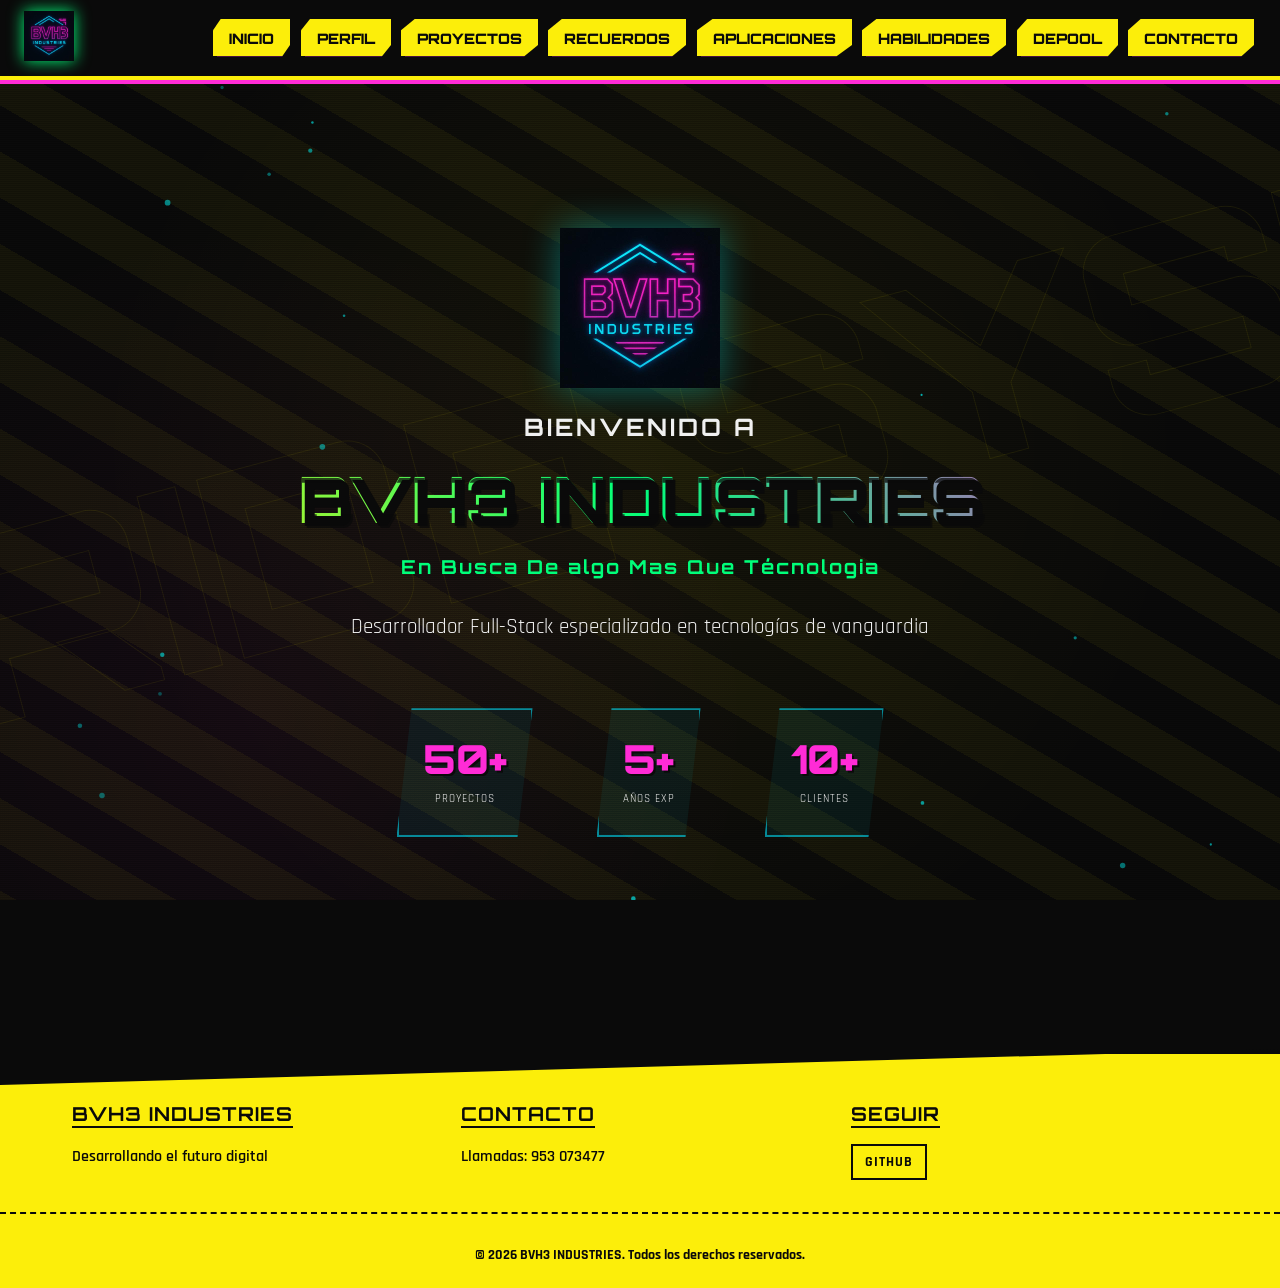
==== commit 8a787b62: "HATSUNE MIKU" ====
--- a/index.html
+++ b/index.html
@@ -62,7 +62,7 @@
                     <span class="btn-text">PROYECTOS</span>
                     <div class="btn-glitch"></div>
                 </button>
-                <button class="nav-btn" data-section="forbidden-zone">
+                <button class="nav-btn nav-btn--hidden" data-section="forbidden-zone" id="forbiddenZoneNavBtn" hidden>
                     <span class="btn-text">ZONA PROHIBIDA</span>
                     <div class="btn-glitch"></div>
                 </button>
--- a/styles.css
+++ b/styles.css
@@ -6,7 +6,7 @@
     --secondary-purple: #8b5cf6;
     --primary-yellow: #fcee0a; /* David Martinez Yellow */
     --dark-bg: #050611;
-    --darker-bg: #0a0a0a; /* Un negro m�s puro para contraste Edgerunners */
+    --darker-bg: #0a0a0a; /* Un negro mas puro para contraste Edgerunners */
     --light-gray: #333333;
     --text-light: #ffffff;
     --text-muted: #f0f0f0; /* M�s claro para legibilidad */
@@ -217,6 +217,125 @@
 .nav-btn:active {
     transform: translateY(0);
     box-shadow: 0 0 10px var(--primary-cyan);
+}
+
+.nav-btn--hidden,
+.nav-btn[hidden] {
+    display: none !important;
+}
+
+.nav-btn--revealed {
+    background: linear-gradient(90deg, #ff2bd6, #7b2bff);
+    color: #fff;
+    box-shadow: 4px 4px 0px var(--primary-cyan);
+    animation: forbiddenReveal 0.6s ease;
+}
+
+@keyframes forbiddenReveal {
+    0% { transform: scale(0.6); opacity: 0; filter: hue-rotate(90deg); }
+    60% { transform: scale(1.08); opacity: 1; }
+    100% { transform: scale(1); }
+}
+
+/* DEPOOL secret CMD */
+.depool-secret-cmd {
+    max-width: 420px;
+    margin: 1.1rem auto 0;
+    background: rgba(0, 0, 0, 0.88);
+    border: 1px solid rgba(0, 255, 122, 0.4);
+    box-shadow: 0 0 18px rgba(0, 255, 122, 0.18), inset 0 0 24px rgba(0, 255, 122, 0.06);
+    font-family: 'Courier New', monospace;
+    clip-path: polygon(0 0, calc(100% - 14px) 0, 100% 14px, 100% 100%, 14px 100%, 0 calc(100% - 14px));
+}
+
+.depool-secret-cmd.flash {
+    animation: secretFlash 0.9s ease;
+    border-color: var(--primary-pink);
+}
+
+.depool-secret-cmd.shake { animation: secretShake 0.35s ease; }
+
+@keyframes secretFlash {
+    0%, 100% { box-shadow: 0 0 18px rgba(0,255,122,0.18); }
+    50% { box-shadow: 0 0 34px rgba(255,43,214,0.55); }
+}
+
+@keyframes secretShake {
+    0%, 100% { transform: translateX(0); }
+    25% { transform: translateX(-5px); }
+    75% { transform: translateX(5px); }
+}
+
+.depool-secret-cmd-head {
+    display: flex;
+    align-items: center;
+    gap: 0.5rem;
+    padding: 0.4rem 0.65rem;
+    background: rgba(0, 255, 122, 0.14);
+    color: var(--primary-cyan);
+    font-size: 0.68rem;
+    letter-spacing: 0.14em;
+}
+
+.depool-secret-dot {
+    width: 8px;
+    height: 8px;
+    border-radius: 50%;
+    background: #00ff7a;
+    box-shadow: 0 0 8px #00ff7a;
+    animation: blink 1.1s infinite;
+}
+
+.depool-secret-id { margin-left: auto; opacity: 0.7; }
+
+.depool-secret-log {
+    max-height: 120px;
+    overflow-y: auto;
+    padding: 0.55rem 0.65rem;
+    font-size: 0.74rem;
+    color: #b8ffd9;
+}
+
+.depool-secret-line { margin-bottom: 0.3rem; word-break: break-word; }
+.depool-secret-line .ok { color: #00ff7a; font-weight: bold; }
+.depool-secret-line .err { color: #ff5d7a; }
+.depool-secret-line .warn { color: var(--primary-yellow); }
+
+.depool-secret-row {
+    display: flex;
+    align-items: center;
+    gap: 0.45rem;
+    padding: 0.45rem 0.55rem;
+    border-top: 1px solid rgba(0, 255, 122, 0.25);
+}
+
+.depool-secret-row .prompt { color: var(--primary-pink); font-size: 0.8rem; }
+
+.depool-secret-input {
+    flex: 1;
+    min-width: 0;
+    background: transparent;
+    border: none;
+    outline: none;
+    color: #00ff7a;
+    font-family: inherit;
+    font-size: 0.82rem;
+}
+
+.depool-secret-btn {
+    background: var(--primary-cyan);
+    border: none;
+    color: #000;
+    font-family: var(--font-primary);
+    font-size: 0.62rem;
+    font-weight: 900;
+    letter-spacing: 0.1em;
+    padding: 0.35rem 0.6rem;
+    cursor: pointer;
+}
+
+@media (max-width: 480px) {
+    .depool-secret-cmd { max-width: 100%; }
 }
 
 .btn-glitch {
@@ -7969,12 +8088,14 @@
     .portal-hud { font-size: 0.55rem; }
 }
 
-/* Full Hatsune Miku Cyber Radio deck inside Depool */
+/* Hatsune Miku Cyber Radio de Depool: panel cuadrado en rejilla 2x3 */
 .depool-miku-radio-frame {
     display: block;
     width: 100%;
-    height: min(680px, 72vh);
-    min-height: 540px;
+    max-width: 260px;
+    height: 260px;
+    min-height: 0;
+    margin: 0 auto;
     border: 0;
     background: transparent;
     box-shadow: none;
@@ -7983,6 +8104,8 @@
 .content-display:has(.depool-miku-radio-frame),
 .music-display:has(.depool-miku-radio-frame),
 .music-display:has(.depool-miku-radio-frame) .section-content {
+    display: flex;
+    justify-content: center;
     border: 0;
     background: transparent;
     box-shadow: none;
@@ -7991,8 +8114,9 @@
 
 @media (max-width: 700px) {
     .depool-miku-radio-frame {
-        height: 750px;
-        min-height: 750px;
+        max-width: 100%;
+        height: 250px;
+        min-height: 0;
     }
 }
 
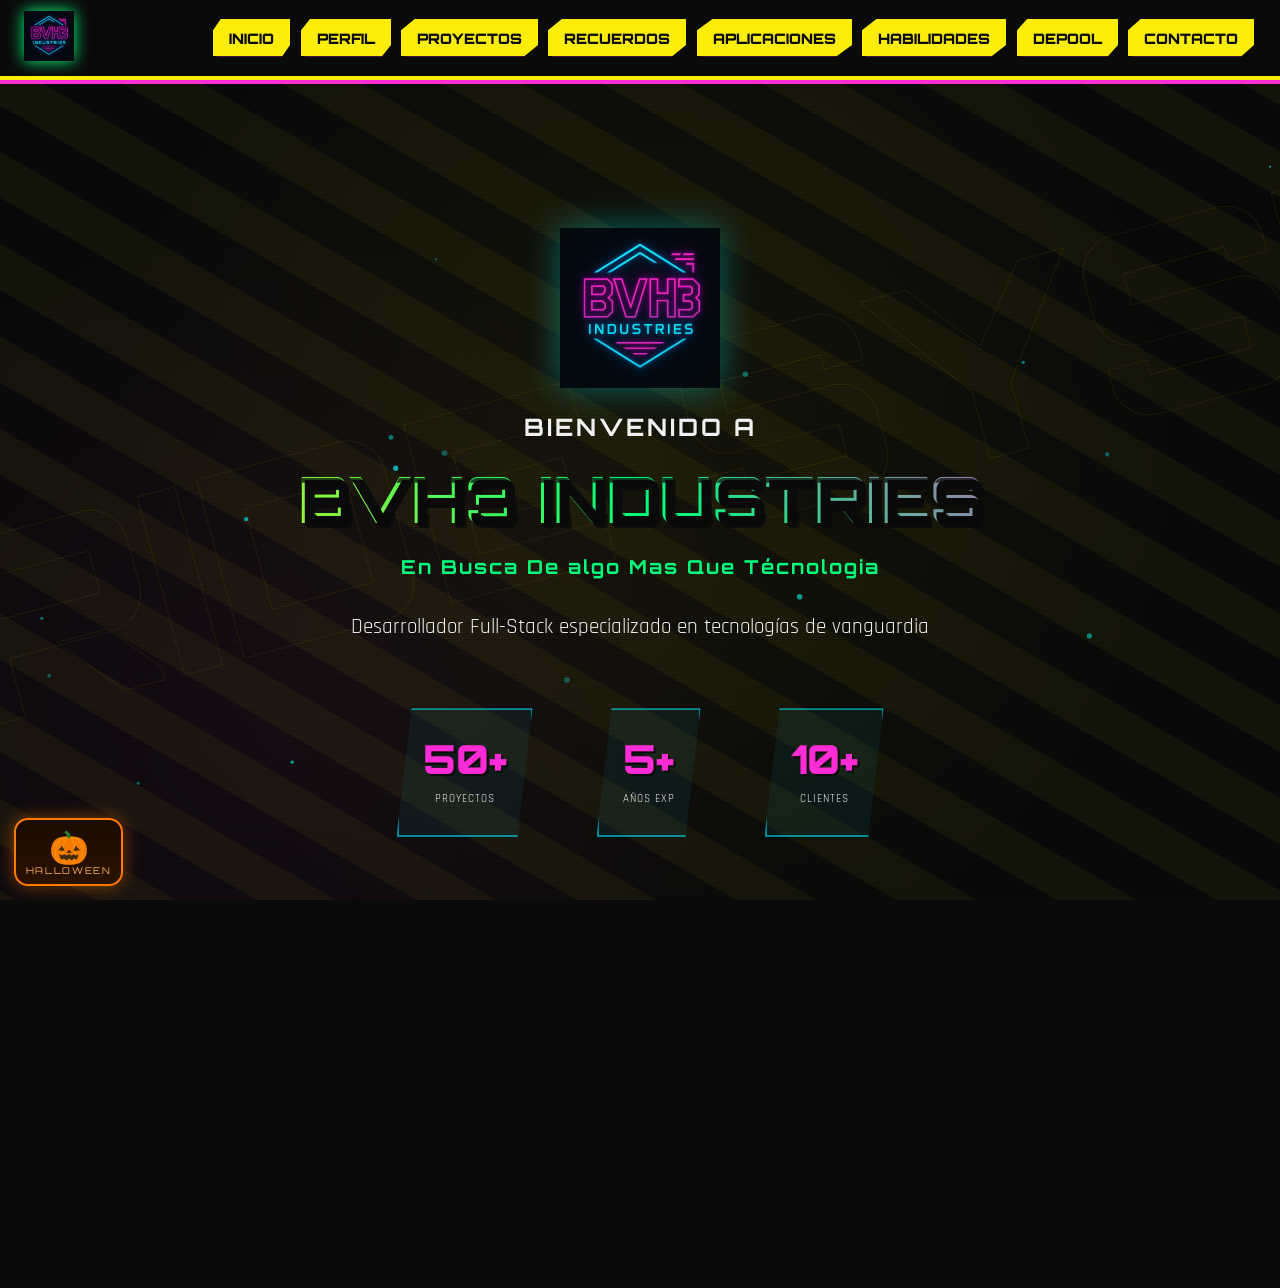
==== commit 2819a5cf: "HATSUNE MIKU" ====
--- a/index.html
+++ b/index.html
@@ -459,6 +459,69 @@
         <div id="media-viewer-content" class="media-viewer-content"></div>
     </div>
 
+    <!-- Botón flotante Halloween / calabaza -->
+    <button type="button" id="halloweenPumpkinBtn" class="halloween-pumpkin-btn" aria-label="Abrir brecha de Halloween">
+        <span class="pumpkin-glow" aria-hidden="true"></span>
+        <span class="pumpkin-emoji" aria-hidden="true">🎃</span>
+        <span class="pumpkin-label">HALLOWEEN</span>
+    </button>
+
+    <!-- Modal Brecha Halloween -->
+    <div id="halloween-modal" class="halloween-modal" aria-hidden="true" role="dialog" aria-modal="true" aria-label="Brecha de seguridad Halloween">
+        <div class="halloween-modal-content">
+            <button type="button" id="halloween-close-btn" class="halloween-close-btn" aria-label="Cerrar">&times;</button>
+            <div id="hwCyberBox" class="cyber-box hw-scope">
+                <!-- ESTADO 1: LA TRAMPA -->
+                <div id="hwUiBait" class="hw-bait">
+                    <div class="hw-lock-icon" aria-hidden="true">
+                        <svg fill="none" stroke="currentColor" stroke-width="2" viewBox="0 0 24 24" xmlns="http://www.w3.org/2000/svg">
+                            <path stroke-linecap="round" stroke-linejoin="round" d="M12 11V7a4 4 0 00-8 0v4M5 9h14l1 12H4L5 9z"></path>
+                        </svg>
+                    </div>
+                    <h2 class="hw-bait-title">ARCHIVOS_CONFIDENCIALES.enc</h2>
+                    <p class="hw-bait-sub">Estado: Encriptado | Riesgo: Alto</p>
+                    <div id="hwProgressContainer" class="hw-progress hidden">
+                        <div id="hwProgressBar" class="hw-progress-bar"></div>
+                    </div>
+                    <button id="hwBtnDecrypt" type="button" class="hw-decrypt-btn">[ Desencriptar Datos ]</button>
+                    <p id="hwStatusText" class="hw-status hidden">Iniciando protocolo...</p>
+                </div>
+                <div id="hwFlashbang" class="hw-flashbang"></div>
+                <div id="hwUiReveal" class="hw-reveal">
+                    <div class="hw-grid-floor"></div>
+                    <div id="hwEvilTerm" class="hw-evil-term" aria-live="polite">
+                        <span class="hw-evil-prompt">&gt;</span>
+                        <span id="hwEvilText" class="hw-evil-text"></span><span class="hw-evil-caret">_</span>
+                    </div>
+                    <svg id="hwDemonSvg" viewBox="0 0 200 200" class="hw-demon hw-head-shake" role="img" aria-label="Entidad cibernética">
+                        <g stroke="#ff003c" stroke-width="2.5" fill="rgba(10,0,0,0.9)">
+                            <polygon points="60,30 140,30 170,70 170,110 140,140 60,140 30,110 30,70" />
+                            <g id="hwDemonJaw" class="hw-jaw">
+                                <polygon points="70,140 130,140 120,180 80,180" fill="rgba(15,0,0,0.9)" />
+                                <line x1="85" y1="140" x2="85" y2="180" />
+                                <line x1="100" y1="140" x2="100" y2="180" />
+                                <line x1="115" y1="140" x2="115" y2="180" />
+                                <line x1="70" y1="160" x2="130" y2="160" />
+                            </g>
+                            <polyline points="30,70 170,70" stroke-opacity="0.4"/>
+                            <polyline points="60,30 60,140" stroke-opacity="0.4"/>
+                            <polyline points="140,30 140,140" stroke-opacity="0.4"/>
+                            <polygon points="100,95 90,120 110,120" fill="#ff003c" />
+                        </g>
+                        <g id="hwDemonEyes" class="hw-eyes" fill="#00ffff">
+                            <polygon points="45,75 85,85 75,95 50,85" />
+                            <polygon points="155,75 115,85 125,95 150,85" />
+                        </g>
+                    </svg>
+                    <div class="hw-error-box">
+                        <p class="hw-glitch-text">ERROR 666: BRECHA DE CONTENCIÓN</p>
+                        <p class="hw-error-sub">[ Entidad Cibernética Despertada ]</p>
+                    </div>
+                </div>
+            </div>
+        </div>
+    </div>
+
     <!-- Scripts -->
     <script src="script.js"></script>
 </body>
--- a/styles.css
+++ b/styles.css
@@ -336,6 +336,269 @@
 
 @media (max-width: 480px) {
     .depool-secret-cmd { max-width: 100%; }
+    .halloween-pumpkin-btn { min-width: 62px; left: 10px; bottom: 10px; }
+    .pumpkin-emoji { font-size: 1.6rem; }
+}
+
+/* Botón calabaza Halloween flotante */
+.halloween-pumpkin-btn {
+    position: fixed;
+    left: 14px;
+    bottom: 14px;
+    z-index: 1600;
+    display: flex;
+    flex-direction: column;
+    align-items: center;
+    gap: 2px;
+    min-width: 76px;
+    padding: 0.55rem 0.6rem 0.5rem;
+    background: linear-gradient(180deg, #1a0b00, #2b1200);
+    border: 2px solid #ff7a00;
+    border-radius: 14px;
+    color: #ffd9a0;
+    font-family: var(--font-primary);
+    cursor: pointer;
+    box-shadow: 0 0 18px rgba(255, 122, 0, 0.45);
+    animation: pumpkinFloat 3s ease-in-out infinite;
+}
+
+.pumpkin-emoji { font-size: 2rem; line-height: 1; }
+.pumpkin-label { font-size: 0.58rem; letter-spacing: 0.18em; color: #ffb35c; }
+
+@keyframes pumpkinFloat {
+    0%, 100% { transform: translateY(0); }
+    50% { transform: translateY(-6px); }
+}
+
+/* Modal Halloween */
+.halloween-modal {
+    position: fixed;
+    inset: 0;
+    z-index: 2000;
+    display: none;
+    align-items: center;
+    justify-content: center;
+    padding: 1rem;
+    background: rgba(0, 0, 0, 0.82);
+}
+
+.halloween-modal.open { display: flex; }
+.halloween-modal-content { position: relative; width: min(820px, 100%); }
+.halloween-close-btn {
+    position: absolute;
+    top: -14px;
+    right: -6px;
+    z-index: 5;
+    width: 38px;
+    height: 38px;
+    border-radius: 50%;
+    border: 2px solid #ff7a00;
+    background: #000;
+    color: #ffb35c;
+    font-size: 1.4rem;
+    cursor: pointer;
+}
+
+/* Brecha Halloween aislada */
+.hidden { display: none !important; }
+.hw-scope {
+    position: relative;
+    width: 100%;
+    height: min(500px, 78vh);
+    background-color: #030005;
+    border: 2px solid #333;
+    border-radius: 12px;
+    overflow: hidden;
+    font-family: 'Share Tech Mono', monospace;
+}
+
+.hw-scope.breached { border-color: #ff003c; animation: hwEnvDistort 2.2s ease-in-out infinite; }
+.hw-reveal::before {
+    content: '';
+    position: absolute;
+    inset: 0;
+    z-index: 4;
+    pointer-events: none;
+    background: repeating-linear-gradient(0deg, transparent 0 3px, rgba(255,0,60,0.12) 3px 4px, transparent 4px 7px);
+    mix-blend-mode: screen;
+    animation: hwScanDistort 0.6s steps(2) infinite;
+}
+.hw-reveal::after {
+    content: '';
+    position: absolute;
+    inset: -10px;
+    z-index: 4;
+    pointer-events: none;
+    border: 1px solid rgba(0,255,255,0.35);
+    box-shadow: inset 0 0 40px rgba(255,0,60,0.25), inset 0 0 80px rgba(0,255,255,0.12);
+    animation: hwBorderPulse 1.4s ease-in-out infinite;
+}
+.hw-bait {
+    position: absolute;
+    inset: 0;
+    z-index: 3;
+    display: flex;
+    flex-direction: column;
+    align-items: center;
+    justify-content: center;
+    background: #111827;
+    padding: 1rem;
+    text-align: center;
+}
+
+.hw-lock-icon { width: 4rem; height: 4rem; margin-bottom: 1rem; color: #6b7280; }
+.hw-bait-title { color: #d1d5db; font-size: 1rem; margin-bottom: 0.4rem; }
+.hw-bait-sub { color: #6b7280; font-size: 0.8rem; margin-bottom: 1rem; }
+.hw-progress { width: min(260px, 80%); height: 1rem; background: #1f2937; border-radius: 999px; overflow: hidden; margin-bottom: 1rem; }
+.hw-progress.hidden, .hw-status.hidden { display: none; }
+.hw-progress-bar { height: 100%; width: 0; background: #06b6d4; }
+.hw-decrypt-btn { padding: 0.5rem 1.2rem; border: 1px solid #06b6d4; background: transparent; color: #06b6d4; border-radius: 6px; font-family: inherit; cursor: pointer; }
+.hw-decrypt-btn.hidden { display: none; }
+.hw-status { margin-top: 1rem; color: #22d3ee; font-size: 0.85rem; }
+.hw-flashbang { position: absolute; inset: 0; z-index: 5; background: #fff; opacity: 0; pointer-events: none; }
+.hw-reveal { position: absolute; inset: 0; z-index: 2; display: flex; flex-direction: column; align-items: center; justify-content: center; opacity: 0; animation: hwEnvShake 1.8s ease-in-out infinite; }
+.hw-grid-floor { position: absolute; bottom: -50%; left: -50%; width: 200%; height: 150%; background-image: linear-gradient(to right, rgba(255,0,60,0.3) 1px, transparent 1px), linear-gradient(to bottom, rgba(255,0,60,0.3) 1px, transparent 1px); background-size: 40px 40px; transform: perspective(600px) rotateX(70deg); transform-origin: top center; animation: hwMoveGrid 3s linear infinite, hwFloorQuake 0.7s ease-in-out infinite; z-index: 1; opacity: 0.6; }
+.hw-error-box { position: absolute; bottom: 1rem; z-index: 2; text-align: center; padding: 0 1rem; animation: hwBoxQuake 1.1s ease-in-out infinite; }
+.hw-evil-term {
+    z-index: 3;
+    margin-bottom: 0.4rem;
+    min-height: 1.6rem;
+    padding: 0.3rem 0.7rem;
+    background: rgba(0, 0, 0, 0.75);
+    border: 1px solid rgba(255, 0, 60, 0.5);
+    color: #00ffff;
+    font-size: 0.8rem;
+    letter-spacing: 0.06em;
+    text-shadow: 0 0 8px rgba(0, 255, 255, 0.8);
+    animation: hwTermQuake 0.9s ease-in-out infinite;
+}
+.hw-scope.breached .hw-grid-floor { animation-duration: 1.5s; }
+.hw-scope.shaking { animation: hwShake 0.4s both; }
+.hw-jaw { transition: transform 0.1s; transform-origin: center 140px; }
+.hw-eyes { transition: transform 0.05s linear; filter: drop-shadow(0 0 8px #00ffff); }
+.hw-demon.demon-roar { animation: hwRoar 0.3s ease-out; }
+.hw-demon { width: min(300px, 60vw); height: auto; z-index: 2; cursor: pointer; transform-origin: 50% 30%; }
+.hw-head-shake { animation: hwHeadShake 0.9s ease-in-out infinite; }
+.hw-talking { animation: hwHeadShake 0.18s linear infinite, hwJawChatter 0.18s linear infinite !important; }
+.hw-demon.demon-roar { animation: hwRoar 0.3s ease-out, hwHeadShake 0.12s linear infinite; }
+.hw-evil-prompt { color: #ff003c; margin-right: 0.4rem; }
+.hw-evil-caret { animation: hwBlink 0.7s steps(1) infinite; }
+.hw-glitch-text { color: #ff003c; font-weight: bold; animation: hwGlitch 0.3s infinite alternate-reverse; }
+.hw-error-sub { color: #ef4444; font-size: 0.78rem; }
+
+@keyframes hwMoveGrid {
+    0% { transform: perspective(600px) rotateX(70deg) translateY(0); }
+    100% { transform: perspective(600px) rotateX(70deg) translateY(40px); }
+}
+
+@keyframes hwShake {
+    0%, 100% { transform: translate(0, 0) rotate(0); }
+    20% { transform: translate(12px, -10px) rotate(2deg); }
+    40% { transform: translate(-10px, 8px) rotate(-2deg); }
+    60% { transform: translate(8px, 6px) rotate(1deg); }
+    80% { transform: translate(-8px, -6px) rotate(-1deg); }
+}
+
+@keyframes hwRoar {
+    0% { transform: scale(1); }
+    50% { transform: scale(1.15); }
+    100% { transform: scale(1); }
+}
+
+@keyframes hwGlitch {
+    0% { transform: translate(0); }
+    50% { transform: translate(-2px, 1px) skew(-4deg); }
+    100% { transform: translate(2px, -1px) skew(3deg); }
+}
+
+@keyframes hwHeadShake {
+    0%, 100% { transform: translate(0, 0) rotate(0deg); }
+    15% { transform: translate(-7px, 3px) rotate(-4deg); }
+    30% { transform: translate(6px, -5px) rotate(3deg); }
+    45% { transform: translate(-5px, -3px) rotate(-3deg) scale(1.02); }
+    60% { transform: translate(7px, 4px) rotate(4deg); }
+    75% { transform: translate(-4px, 2px) rotate(-2deg); }
+}
+
+@keyframes hwJawChatter {
+    0%, 100% { filter: brightness(1); }
+    50% { filter: brightness(1.6) drop-shadow(0 0 22px rgba(255,0,60,0.9)); }
+}
+
+@keyframes hwBlink {
+    0%, 50% { opacity: 1; }
+    51%, 100% { opacity: 0; }
+}
+
+/* Niveles diabólicos por tocar al demonio */
+.hw-demon.hw-diabolic-1 { filter: drop-shadow(0 0 18px rgba(255,102,0,0.9)) saturate(1.3); }
+.hw-demon.hw-diabolic-2 { filter: drop-shadow(0 0 26px rgba(255,0,0,0.95)) saturate(1.7) contrast(1.1); }
+.hw-demon.hw-diabolic-2.hw-head-shake { animation-duration: 0.45s; }
+.hw-demon.hw-diabolic-3 { filter: drop-shadow(0 0 34px rgba(255,0,0,1)) drop-shadow(0 0 18px #ff6600) saturate(2.2) contrast(1.25); }
+.hw-demon.hw-diabolic-3.hw-head-shake { animation-duration: 0.25s; }
+.hw-demon.hw-diabolic-4 { filter: drop-shadow(0 0 44px rgba(255,0,0,1)) drop-shadow(0 0 26px #fff) saturate(2.8) contrast(1.4); }
+.hw-demon.hw-diabolic-4.hw-head-shake { animation-duration: 0.12s; }
+
+.hw-scope.hw-hell-1 { box-shadow: 0 0 30px rgba(255,102,0,0.5), inset 0 0 40px rgba(255,102,0,0.2); }
+.hw-scope.hw-hell-2 { box-shadow: 0 0 44px rgba(255,0,0,0.6), inset 0 0 60px rgba(255,0,0,0.3); }
+.hw-scope.hw-hell-2 .hw-grid-floor { animation-duration: 0.7s; }
+.hw-scope.hw-hell-3 { box-shadow: 0 0 60px rgba(255,0,0,0.8), inset 0 0 90px rgba(255,0,0,0.45); animation-duration: 0.9s; }
+.hw-scope.hw-hell-3 .hw-grid-floor { animation-duration: 0.35s; }
+.hw-scope.hw-hell-3 .hw-reveal { animation-duration: 0.7s; }
+.hw-scope.hw-hell-4 { box-shadow: 0 0 80px rgba(255,0,0,1), inset 0 0 120px rgba(255,0,0,0.6); animation-duration: 0.5s; }
+.hw-scope.hw-hell-4 .hw-grid-floor { animation-duration: 0.15s; }
+.hw-scope.hw-hell-4 .hw-reveal { animation-duration: 0.4s; }
+.hw-scope.hw-hell-4 .hw-evil-term { border-color: #ff0000; color: #ff4444; animation-duration: 0.3s; }
+
+.hw-hell-rain { position: absolute; inset: 0; z-index: 5; pointer-events: none; overflow: hidden; }
+.hw-hell-rain span { position: absolute; top: -8%; color: rgba(255,60,60,0.85); text-shadow: 0 0 10px rgba(255,0,0,0.9); animation: hwRainFall 3s linear infinite; }
+@keyframes hwRainFall {
+    0% { transform: translateY(-10%); opacity: 0; }
+    15% { opacity: 1; }
+    100% { transform: translateY(120vh); opacity: 0; }
+}
+
+@keyframes hwEnvShake {
+    0%, 100% { transform: translate(0, 0); }
+    20% { transform: translate(-4px, 2px); }
+    40% { transform: translate(4px, -3px); }
+    60% { transform: translate(-3px, -2px); }
+    80% { transform: translate(3px, 3px); }
+}
+
+@keyframes hwEnvDistort {
+    0%, 100% { filter: hue-rotate(0deg) saturate(1); transform: translate(0, 0); }
+    25% { filter: hue-rotate(-18deg) saturate(1.5); transform: translate(-2px, 1px); }
+    50% { filter: hue-rotate(12deg) saturate(1.8) contrast(1.15); transform: translate(2px, -2px); }
+    75% { filter: hue-rotate(-8deg) saturate(1.4); transform: translate(-1px, -1px); }
+}
+
+@keyframes hwScanDistort {
+    0% { transform: translateY(0); opacity: 0.7; }
+    50% { transform: translateY(-6px); opacity: 1; }
+    100% { transform: translateY(0); opacity: 0.7; }
+}
+
+@keyframes hwBorderPulse {
+    0%, 100% { opacity: 0.5; }
+    50% { opacity: 1; }
+}
+
+@keyframes hwFloorQuake {
+    0%, 100% { margin-left: 0; }
+    50% { margin-left: -6px; }
+}
+
+@keyframes hwBoxQuake {
+    0%, 100% { transform: translate(0, 0) skew(0deg); }
+    30% { transform: translate(-3px, 1px) skew(-1deg); }
+    70% { transform: translate(3px, -1px) skew(1deg); }
+}
+
+@keyframes hwTermQuake {
+    0%, 100% { transform: translate(0, 0); }
+    25% { transform: translate(-2px, 1px) rotate(-0.5deg); }
+    75% { transform: translate(2px, -1px) rotate(0.5deg); }
 }
 
 .btn-glitch {
@@ -2449,13 +2712,16 @@
 .depool-interface {
     position: relative;
     display: grid;
-    gap: 2rem;
+    gap: 1rem;
+    max-width: 860px;
+    margin: 0 auto;
+    overflow: hidden;
 }
 
 .depool-cover {
     position: relative;
     isolation: isolate;
-    height: clamp(220px, 34vw, 420px);
+    height: clamp(140px, 20vw, 220px);
     margin: 0;
     overflow: hidden;
     border: 1px solid rgba(0, 229, 255, 0.42);
@@ -2565,10 +2831,10 @@
 .android-stage {
     position: relative;
     display: grid;
-    grid-template-columns: minmax(320px, 1.1fr) minmax(260px, 0.75fr);
+    grid-template-columns: minmax(280px, 1fr) minmax(240px, 0.7fr);
     align-items: center;
-    gap: clamp(1.25rem, 3vw, 2.5rem);
-    min-height: 560px;
+    gap: clamp(1rem, 2vw, 1.5rem);
+    min-height: auto;
 }
 
 .android-status-strip {
@@ -2603,9 +2869,9 @@
     --android-shift-x: 0px;
     --android-shift-y: 0px;
     position: relative;
-    width: min(100%, 430px);
-    height: 540px;
-    margin: 2.75rem auto 0;
+    width: min(100%, 360px);
+    height: 420px;
+    margin: 2rem auto 0;
     transform-style: preserve-3d;
     transform:
         perspective(1200px)
@@ -7044,7 +7310,7 @@
     align-items: center;
     justify-content: center;
     width: 100%;
-    max-height: 480px;
+    max-height: 380px;
     overflow: hidden;
 }
 
@@ -7052,7 +7318,7 @@
     display: block;
     max-width: 100%;
     height: auto;
-    max-height: 550px; /* limita la altura vertical de la imagen */
+    max-height: 380px; /* limita la altura vertical de la imagen */
     object-fit: contain;
     filter: drop-shadow(0 0 12px rgba(0, 229, 255, 0.7)) drop-shadow(0 0 25px rgba(57, 197, 187, 0.4));
     animation: mikuFloat 4s ease-in-out infinite, mikuHoloFlicker 8s ease-in-out infinite;
@@ -8088,17 +8354,10 @@
     .portal-hud { font-size: 0.55rem; }
 }
 
-/* Hatsune Miku Cyber Radio de Depool: panel cuadrado en rejilla 2x3 */
-.depool-miku-radio-frame {
-    display: block;
-    width: 100%;
-    max-width: 260px;
-    height: 260px;
-    min-height: 0;
-    margin: 0 auto;
-    border: 0;
-    background: transparent;
-    box-shadow: none;
+/* Hatsune Miku Cyber Radio de Depool: quitado para optimizar (evitaba que la sección se ampliara) */
+.depool-miku-radio-frame,
+.content-display:has(.depool-miku-radio-frame) {
+    display: none !important;
 }
 
 .content-display:has(.depool-miku-radio-frame),
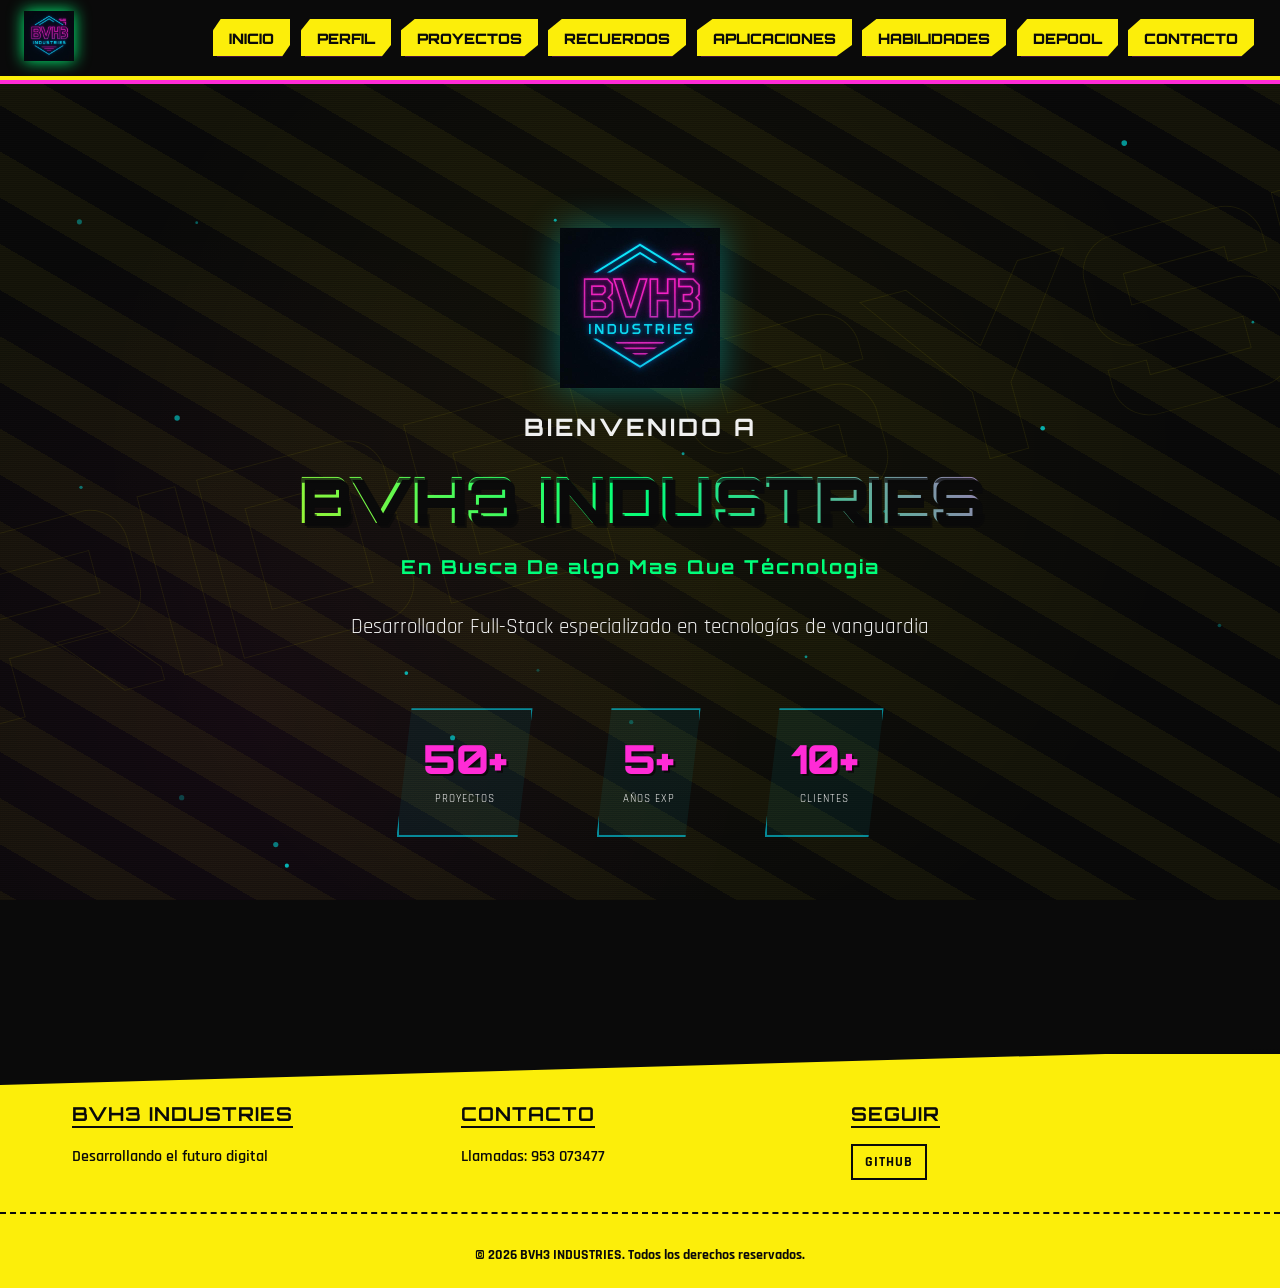
==== commit 62341edd: "HATSUNE MIKU" ====
--- a/index.html
+++ b/index.html
@@ -459,69 +459,6 @@
         <div id="media-viewer-content" class="media-viewer-content"></div>
     </div>
 
-    <!-- Botón flotante Halloween / calabaza -->
-    <button type="button" id="halloweenPumpkinBtn" class="halloween-pumpkin-btn" aria-label="Abrir brecha de Halloween">
-        <span class="pumpkin-glow" aria-hidden="true"></span>
-        <span class="pumpkin-emoji" aria-hidden="true">🎃</span>
-        <span class="pumpkin-label">HALLOWEEN</span>
-    </button>
-
-    <!-- Modal Brecha Halloween -->
-    <div id="halloween-modal" class="halloween-modal" aria-hidden="true" role="dialog" aria-modal="true" aria-label="Brecha de seguridad Halloween">
-        <div class="halloween-modal-content">
-            <button type="button" id="halloween-close-btn" class="halloween-close-btn" aria-label="Cerrar">&times;</button>
-            <div id="hwCyberBox" class="cyber-box hw-scope">
-                <!-- ESTADO 1: LA TRAMPA -->
-                <div id="hwUiBait" class="hw-bait">
-                    <div class="hw-lock-icon" aria-hidden="true">
-                        <svg fill="none" stroke="currentColor" stroke-width="2" viewBox="0 0 24 24" xmlns="http://www.w3.org/2000/svg">
-                            <path stroke-linecap="round" stroke-linejoin="round" d="M12 11V7a4 4 0 00-8 0v4M5 9h14l1 12H4L5 9z"></path>
-                        </svg>
-                    </div>
-                    <h2 class="hw-bait-title">ARCHIVOS_CONFIDENCIALES.enc</h2>
-                    <p class="hw-bait-sub">Estado: Encriptado | Riesgo: Alto</p>
-                    <div id="hwProgressContainer" class="hw-progress hidden">
-                        <div id="hwProgressBar" class="hw-progress-bar"></div>
-                    </div>
-                    <button id="hwBtnDecrypt" type="button" class="hw-decrypt-btn">[ Desencriptar Datos ]</button>
-                    <p id="hwStatusText" class="hw-status hidden">Iniciando protocolo...</p>
-                </div>
-                <div id="hwFlashbang" class="hw-flashbang"></div>
-                <div id="hwUiReveal" class="hw-reveal">
-                    <div class="hw-grid-floor"></div>
-                    <div id="hwEvilTerm" class="hw-evil-term" aria-live="polite">
-                        <span class="hw-evil-prompt">&gt;</span>
-                        <span id="hwEvilText" class="hw-evil-text"></span><span class="hw-evil-caret">_</span>
-                    </div>
-                    <svg id="hwDemonSvg" viewBox="0 0 200 200" class="hw-demon hw-head-shake" role="img" aria-label="Entidad cibernética">
-                        <g stroke="#ff003c" stroke-width="2.5" fill="rgba(10,0,0,0.9)">
-                            <polygon points="60,30 140,30 170,70 170,110 140,140 60,140 30,110 30,70" />
-                            <g id="hwDemonJaw" class="hw-jaw">
-                                <polygon points="70,140 130,140 120,180 80,180" fill="rgba(15,0,0,0.9)" />
-                                <line x1="85" y1="140" x2="85" y2="180" />
-                                <line x1="100" y1="140" x2="100" y2="180" />
-                                <line x1="115" y1="140" x2="115" y2="180" />
-                                <line x1="70" y1="160" x2="130" y2="160" />
-                            </g>
-                            <polyline points="30,70 170,70" stroke-opacity="0.4"/>
-                            <polyline points="60,30 60,140" stroke-opacity="0.4"/>
-                            <polyline points="140,30 140,140" stroke-opacity="0.4"/>
-                            <polygon points="100,95 90,120 110,120" fill="#ff003c" />
-                        </g>
-                        <g id="hwDemonEyes" class="hw-eyes" fill="#00ffff">
-                            <polygon points="45,75 85,85 75,95 50,85" />
-                            <polygon points="155,75 115,85 125,95 150,85" />
-                        </g>
-                    </svg>
-                    <div class="hw-error-box">
-                        <p class="hw-glitch-text">ERROR 666: BRECHA DE CONTENCIÓN</p>
-                        <p class="hw-error-sub">[ Entidad Cibernética Despertada ]</p>
-                    </div>
-                </div>
-            </div>
-        </div>
-    </div>
-
     <!-- Scripts -->
     <script src="script.js"></script>
 </body>
--- a/styles.css
+++ b/styles.css
@@ -336,270 +336,13 @@
 
 @media (max-width: 480px) {
     .depool-secret-cmd { max-width: 100%; }
-    .halloween-pumpkin-btn { min-width: 62px; left: 10px; bottom: 10px; }
-    .pumpkin-emoji { font-size: 1.6rem; }
-}
-
-/* Botón calabaza Halloween flotante */
-.halloween-pumpkin-btn {
-    position: fixed;
-    left: 14px;
-    bottom: 14px;
-    z-index: 1600;
-    display: flex;
-    flex-direction: column;
-    align-items: center;
-    gap: 2px;
-    min-width: 76px;
-    padding: 0.55rem 0.6rem 0.5rem;
-    background: linear-gradient(180deg, #1a0b00, #2b1200);
-    border: 2px solid #ff7a00;
-    border-radius: 14px;
-    color: #ffd9a0;
-    font-family: var(--font-primary);
-    cursor: pointer;
-    box-shadow: 0 0 18px rgba(255, 122, 0, 0.45);
-    animation: pumpkinFloat 3s ease-in-out infinite;
-}
-
-.pumpkin-emoji { font-size: 2rem; line-height: 1; }
-.pumpkin-label { font-size: 0.58rem; letter-spacing: 0.18em; color: #ffb35c; }
-
-@keyframes pumpkinFloat {
-    0%, 100% { transform: translateY(0); }
-    50% { transform: translateY(-6px); }
-}
-
-/* Modal Halloween */
-.halloween-modal {
-    position: fixed;
-    inset: 0;
-    z-index: 2000;
-    display: none;
-    align-items: center;
-    justify-content: center;
-    padding: 1rem;
-    background: rgba(0, 0, 0, 0.82);
-}
-
-.halloween-modal.open { display: flex; }
-.halloween-modal-content { position: relative; width: min(820px, 100%); }
-.halloween-close-btn {
-    position: absolute;
-    top: -14px;
-    right: -6px;
-    z-index: 5;
-    width: 38px;
-    height: 38px;
-    border-radius: 50%;
-    border: 2px solid #ff7a00;
-    background: #000;
-    color: #ffb35c;
-    font-size: 1.4rem;
-    cursor: pointer;
-}
-
-/* Brecha Halloween aislada */
+}
+
+
+
+
 .hidden { display: none !important; }
-.hw-scope {
-    position: relative;
-    width: 100%;
-    height: min(500px, 78vh);
-    background-color: #030005;
-    border: 2px solid #333;
-    border-radius: 12px;
-    overflow: hidden;
-    font-family: 'Share Tech Mono', monospace;
-}
-
-.hw-scope.breached { border-color: #ff003c; animation: hwEnvDistort 2.2s ease-in-out infinite; }
-.hw-reveal::before {
-    content: '';
-    position: absolute;
-    inset: 0;
-    z-index: 4;
-    pointer-events: none;
-    background: repeating-linear-gradient(0deg, transparent 0 3px, rgba(255,0,60,0.12) 3px 4px, transparent 4px 7px);
-    mix-blend-mode: screen;
-    animation: hwScanDistort 0.6s steps(2) infinite;
-}
-.hw-reveal::after {
-    content: '';
-    position: absolute;
-    inset: -10px;
-    z-index: 4;
-    pointer-events: none;
-    border: 1px solid rgba(0,255,255,0.35);
-    box-shadow: inset 0 0 40px rgba(255,0,60,0.25), inset 0 0 80px rgba(0,255,255,0.12);
-    animation: hwBorderPulse 1.4s ease-in-out infinite;
-}
-.hw-bait {
-    position: absolute;
-    inset: 0;
-    z-index: 3;
-    display: flex;
-    flex-direction: column;
-    align-items: center;
-    justify-content: center;
-    background: #111827;
-    padding: 1rem;
-    text-align: center;
-}
-
-.hw-lock-icon { width: 4rem; height: 4rem; margin-bottom: 1rem; color: #6b7280; }
-.hw-bait-title { color: #d1d5db; font-size: 1rem; margin-bottom: 0.4rem; }
-.hw-bait-sub { color: #6b7280; font-size: 0.8rem; margin-bottom: 1rem; }
-.hw-progress { width: min(260px, 80%); height: 1rem; background: #1f2937; border-radius: 999px; overflow: hidden; margin-bottom: 1rem; }
-.hw-progress.hidden, .hw-status.hidden { display: none; }
-.hw-progress-bar { height: 100%; width: 0; background: #06b6d4; }
-.hw-decrypt-btn { padding: 0.5rem 1.2rem; border: 1px solid #06b6d4; background: transparent; color: #06b6d4; border-radius: 6px; font-family: inherit; cursor: pointer; }
-.hw-decrypt-btn.hidden { display: none; }
-.hw-status { margin-top: 1rem; color: #22d3ee; font-size: 0.85rem; }
-.hw-flashbang { position: absolute; inset: 0; z-index: 5; background: #fff; opacity: 0; pointer-events: none; }
-.hw-reveal { position: absolute; inset: 0; z-index: 2; display: flex; flex-direction: column; align-items: center; justify-content: center; opacity: 0; animation: hwEnvShake 1.8s ease-in-out infinite; }
-.hw-grid-floor { position: absolute; bottom: -50%; left: -50%; width: 200%; height: 150%; background-image: linear-gradient(to right, rgba(255,0,60,0.3) 1px, transparent 1px), linear-gradient(to bottom, rgba(255,0,60,0.3) 1px, transparent 1px); background-size: 40px 40px; transform: perspective(600px) rotateX(70deg); transform-origin: top center; animation: hwMoveGrid 3s linear infinite, hwFloorQuake 0.7s ease-in-out infinite; z-index: 1; opacity: 0.6; }
-.hw-error-box { position: absolute; bottom: 1rem; z-index: 2; text-align: center; padding: 0 1rem; animation: hwBoxQuake 1.1s ease-in-out infinite; }
-.hw-evil-term {
-    z-index: 3;
-    margin-bottom: 0.4rem;
-    min-height: 1.6rem;
-    padding: 0.3rem 0.7rem;
-    background: rgba(0, 0, 0, 0.75);
-    border: 1px solid rgba(255, 0, 60, 0.5);
-    color: #00ffff;
-    font-size: 0.8rem;
-    letter-spacing: 0.06em;
-    text-shadow: 0 0 8px rgba(0, 255, 255, 0.8);
-    animation: hwTermQuake 0.9s ease-in-out infinite;
-}
-.hw-scope.breached .hw-grid-floor { animation-duration: 1.5s; }
-.hw-scope.shaking { animation: hwShake 0.4s both; }
-.hw-jaw { transition: transform 0.1s; transform-origin: center 140px; }
-.hw-eyes { transition: transform 0.05s linear; filter: drop-shadow(0 0 8px #00ffff); }
-.hw-demon.demon-roar { animation: hwRoar 0.3s ease-out; }
-.hw-demon { width: min(300px, 60vw); height: auto; z-index: 2; cursor: pointer; transform-origin: 50% 30%; }
-.hw-head-shake { animation: hwHeadShake 0.9s ease-in-out infinite; }
-.hw-talking { animation: hwHeadShake 0.18s linear infinite, hwJawChatter 0.18s linear infinite !important; }
-.hw-demon.demon-roar { animation: hwRoar 0.3s ease-out, hwHeadShake 0.12s linear infinite; }
-.hw-evil-prompt { color: #ff003c; margin-right: 0.4rem; }
-.hw-evil-caret { animation: hwBlink 0.7s steps(1) infinite; }
-.hw-glitch-text { color: #ff003c; font-weight: bold; animation: hwGlitch 0.3s infinite alternate-reverse; }
-.hw-error-sub { color: #ef4444; font-size: 0.78rem; }
-
-@keyframes hwMoveGrid {
-    0% { transform: perspective(600px) rotateX(70deg) translateY(0); }
-    100% { transform: perspective(600px) rotateX(70deg) translateY(40px); }
-}
-
-@keyframes hwShake {
-    0%, 100% { transform: translate(0, 0) rotate(0); }
-    20% { transform: translate(12px, -10px) rotate(2deg); }
-    40% { transform: translate(-10px, 8px) rotate(-2deg); }
-    60% { transform: translate(8px, 6px) rotate(1deg); }
-    80% { transform: translate(-8px, -6px) rotate(-1deg); }
-}
-
-@keyframes hwRoar {
-    0% { transform: scale(1); }
-    50% { transform: scale(1.15); }
-    100% { transform: scale(1); }
-}
-
-@keyframes hwGlitch {
-    0% { transform: translate(0); }
-    50% { transform: translate(-2px, 1px) skew(-4deg); }
-    100% { transform: translate(2px, -1px) skew(3deg); }
-}
-
-@keyframes hwHeadShake {
-    0%, 100% { transform: translate(0, 0) rotate(0deg); }
-    15% { transform: translate(-7px, 3px) rotate(-4deg); }
-    30% { transform: translate(6px, -5px) rotate(3deg); }
-    45% { transform: translate(-5px, -3px) rotate(-3deg) scale(1.02); }
-    60% { transform: translate(7px, 4px) rotate(4deg); }
-    75% { transform: translate(-4px, 2px) rotate(-2deg); }
-}
-
-@keyframes hwJawChatter {
-    0%, 100% { filter: brightness(1); }
-    50% { filter: brightness(1.6) drop-shadow(0 0 22px rgba(255,0,60,0.9)); }
-}
-
-@keyframes hwBlink {
-    0%, 50% { opacity: 1; }
-    51%, 100% { opacity: 0; }
-}
-
-/* Niveles diabólicos por tocar al demonio */
-.hw-demon.hw-diabolic-1 { filter: drop-shadow(0 0 18px rgba(255,102,0,0.9)) saturate(1.3); }
-.hw-demon.hw-diabolic-2 { filter: drop-shadow(0 0 26px rgba(255,0,0,0.95)) saturate(1.7) contrast(1.1); }
-.hw-demon.hw-diabolic-2.hw-head-shake { animation-duration: 0.45s; }
-.hw-demon.hw-diabolic-3 { filter: drop-shadow(0 0 34px rgba(255,0,0,1)) drop-shadow(0 0 18px #ff6600) saturate(2.2) contrast(1.25); }
-.hw-demon.hw-diabolic-3.hw-head-shake { animation-duration: 0.25s; }
-.hw-demon.hw-diabolic-4 { filter: drop-shadow(0 0 44px rgba(255,0,0,1)) drop-shadow(0 0 26px #fff) saturate(2.8) contrast(1.4); }
-.hw-demon.hw-diabolic-4.hw-head-shake { animation-duration: 0.12s; }
-
-.hw-scope.hw-hell-1 { box-shadow: 0 0 30px rgba(255,102,0,0.5), inset 0 0 40px rgba(255,102,0,0.2); }
-.hw-scope.hw-hell-2 { box-shadow: 0 0 44px rgba(255,0,0,0.6), inset 0 0 60px rgba(255,0,0,0.3); }
-.hw-scope.hw-hell-2 .hw-grid-floor { animation-duration: 0.7s; }
-.hw-scope.hw-hell-3 { box-shadow: 0 0 60px rgba(255,0,0,0.8), inset 0 0 90px rgba(255,0,0,0.45); animation-duration: 0.9s; }
-.hw-scope.hw-hell-3 .hw-grid-floor { animation-duration: 0.35s; }
-.hw-scope.hw-hell-3 .hw-reveal { animation-duration: 0.7s; }
-.hw-scope.hw-hell-4 { box-shadow: 0 0 80px rgba(255,0,0,1), inset 0 0 120px rgba(255,0,0,0.6); animation-duration: 0.5s; }
-.hw-scope.hw-hell-4 .hw-grid-floor { animation-duration: 0.15s; }
-.hw-scope.hw-hell-4 .hw-reveal { animation-duration: 0.4s; }
-.hw-scope.hw-hell-4 .hw-evil-term { border-color: #ff0000; color: #ff4444; animation-duration: 0.3s; }
-
-.hw-hell-rain { position: absolute; inset: 0; z-index: 5; pointer-events: none; overflow: hidden; }
-.hw-hell-rain span { position: absolute; top: -8%; color: rgba(255,60,60,0.85); text-shadow: 0 0 10px rgba(255,0,0,0.9); animation: hwRainFall 3s linear infinite; }
-@keyframes hwRainFall {
-    0% { transform: translateY(-10%); opacity: 0; }
-    15% { opacity: 1; }
-    100% { transform: translateY(120vh); opacity: 0; }
-}
-
-@keyframes hwEnvShake {
-    0%, 100% { transform: translate(0, 0); }
-    20% { transform: translate(-4px, 2px); }
-    40% { transform: translate(4px, -3px); }
-    60% { transform: translate(-3px, -2px); }
-    80% { transform: translate(3px, 3px); }
-}
-
-@keyframes hwEnvDistort {
-    0%, 100% { filter: hue-rotate(0deg) saturate(1); transform: translate(0, 0); }
-    25% { filter: hue-rotate(-18deg) saturate(1.5); transform: translate(-2px, 1px); }
-    50% { filter: hue-rotate(12deg) saturate(1.8) contrast(1.15); transform: translate(2px, -2px); }
-    75% { filter: hue-rotate(-8deg) saturate(1.4); transform: translate(-1px, -1px); }
-}
-
-@keyframes hwScanDistort {
-    0% { transform: translateY(0); opacity: 0.7; }
-    50% { transform: translateY(-6px); opacity: 1; }
-    100% { transform: translateY(0); opacity: 0.7; }
-}
-
-@keyframes hwBorderPulse {
-    0%, 100% { opacity: 0.5; }
-    50% { opacity: 1; }
-}
-
-@keyframes hwFloorQuake {
-    0%, 100% { margin-left: 0; }
-    50% { margin-left: -6px; }
-}
-
-@keyframes hwBoxQuake {
-    0%, 100% { transform: translate(0, 0) skew(0deg); }
-    30% { transform: translate(-3px, 1px) skew(-1deg); }
-    70% { transform: translate(3px, -1px) skew(1deg); }
-}
-
-@keyframes hwTermQuake {
-    0%, 100% { transform: translate(0, 0); }
-    25% { transform: translate(-2px, 1px) rotate(-0.5deg); }
-    75% { transform: translate(2px, -1px) rotate(0.5deg); }
-}
+
 
 .btn-glitch {
     position: absolute;
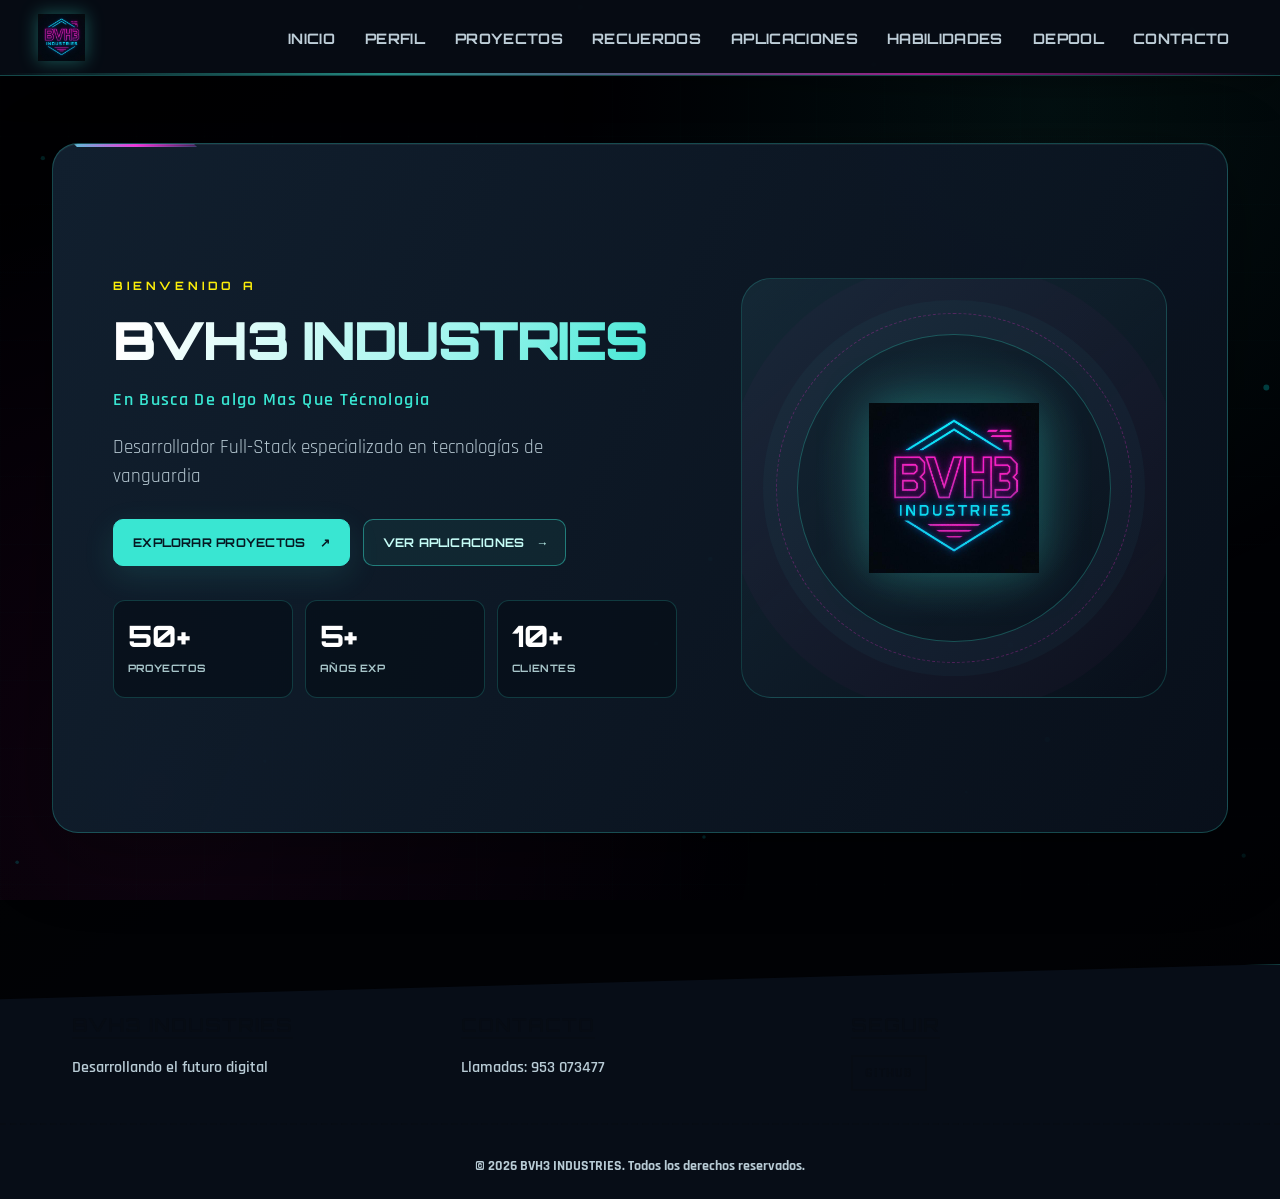
==== commit f9b76350: "feat(ui): enable Future Core shell, hero CTAs, responsive menu and official canonical URL" ====
--- a/index.html
+++ b/index.html
@@ -18,24 +18,25 @@
     <meta name="description" content="Donde el código se convierte en conciencia — sistemas que piensan, interfaces que viven.">
     <meta name="keywords" content="cyberpunk, portfolio, desarrollador, full-stack, web developer, BVH3, Industries">
     <meta name="author" content="BVH3 Industries">
-    <link rel="canonical" href="https://bvh3-industries.vercel.app/">
+    <link rel="canonical" href="https://www.bvh3-industries.com/">
     <meta property="og:type" content="website">
     <meta property="og:site_name" content="BVH3 INDUSTRIES">
     <meta property="og:title" content="BVH3 INDUSTRIES">
     <meta property="og:description" content="Donde el código se convierte en conciencia — sistemas que piensan, interfaces que viven.">
-    <meta property="og:url" content="https://bvh3-industries.vercel.app/">
-    <meta property="og:image" content="https://bvh3-industries.vercel.app/src/images/logo.png">
+    <meta property="og:url" content="https://www.bvh3-industries.com/">
+    <meta property="og:image" content="https://www.bvh3-industries.com/src/images/logo.png">
     <meta property="og:image:alt" content="Logo de BVH3 INDUSTRIES">
     <meta name="twitter:card" content="summary_large_image">
     <meta name="twitter:title" content="BVH3 INDUSTRIES">
     <meta name="twitter:description" content="Donde el código se convierte en conciencia — sistemas que piensan, interfaces que viven.">
-    <meta name="twitter:image" content="https://bvh3-industries.vercel.app/src/images/logo.png">
+    <meta name="twitter:image" content="https://www.bvh3-industries.com/src/images/logo.png">
     <meta name="twitter:image:alt" content="Logo de BVH3 INDUSTRIES">
 
     <link rel="stylesheet" href="styles.css">
+    <link rel="stylesheet" href="future-core.css">
     <link href="https://fonts.googleapis.com/css2?family=Orbitron:wght@400;700;900&family=Rajdhani:wght@300;400;500;600;700&display=swap" rel="stylesheet">
 </head>
-<body>
+<body class="bvh3-future-core">
     <!-- Matrix Background -->
     <div id="matrix-bg"></div>
     
@@ -49,7 +50,7 @@
                 <img src="src/images/logo.png" alt="BVH3 INDUSTRIES" class="logo-img" decoding="async">
             </div>
             
-            <div class="nav-menu">
+            <div class="nav-menu" id="mainNavMenu">
                 <button class="nav-btn" data-section="home">
                     <span class="btn-text">INICIO</span>
                     <div class="btn-glitch"></div>
@@ -89,7 +90,7 @@
                 </button>
             </div>
 
-            <div class="nav-toggle" id="navToggle">
+            <div class="nav-toggle" id="navToggle" role="button" tabindex="0" aria-label="Abrir menú de navegación" aria-expanded="false" aria-controls="mainNavMenu">
                 <span></span>
                 <span></span>
                 <span></span>
@@ -114,6 +115,10 @@
                     <p class="hero-description">
                         Desarrollador Full-Stack especializado en tecnologías de vanguardia
                     </p>
+                    <div class="bvh3-hero-actions" aria-label="Explorar BVH3 Industries">
+                        <button type="button" class="bvh3-action bvh3-action--primary" data-bvh3-target="projects">EXPLORAR PROYECTOS <span aria-hidden="true">↗</span></button>
+                        <button type="button" class="bvh3-action bvh3-action--secondary" data-bvh3-target="apps">VER APLICACIONES <span aria-hidden="true">→</span></button>
+                    </div>
                     <div class="hero-stats">
                         <div class="stat">
                             <span class="stat-number">50+</span>
@@ -461,5 +466,6 @@
 
     <!-- Scripts -->
     <script src="script.js"></script>
+    <script src="future-core.js"></script>
 </body>
 </html>
--- a/styles.css
+++ b/styles.css
@@ -144,14 +144,28 @@
     justify-content: space-between;
     align-items: center;
     height: 100%;
-    padding: 0 1.5rem;
+    padding: 0 1rem;
     max-width: 1400px;
     margin: 0 auto;
+    flex-wrap: wrap;
+    gap: 1rem;
 }
 
 .logo {
+    flex-shrink: 0;
     font-family: var(--font-primary);
     font-weight: 900;
+}
+
+.nav-menu {
+    display: flex;
+    flex-wrap: wrap;
+    justify-content: center;
+    align-items: center;
+    gap: 0.5rem;
+    flex: 1 1 auto;
+    max-width: 100%;
+    overflow-x: auto;
 }
 
 .logo-img {
@@ -190,15 +204,16 @@
     background: var(--primary-yellow);
     border: none;
     color: var(--darker-bg);
-    padding: 0.6rem 1rem;
+    padding: 0.55rem 0.9rem;
     font-family: var(--font-primary);
     font-weight: 900;
-    font-size: 0.8rem;
+    font-size: 0.75rem;
     clip-path: polygon(10% 0, 100% 0, 100% 70%, 90% 100%, 0 100%, 0 30%);
     transition: transform 0.15s cubic-bezier(0.4, 0, 0.2, 1), background 0.15s ease, box-shadow 0.15s ease;
     margin: 2px;
     box-shadow: 4px 4px 0px var(--primary-pink);
     will-change: transform;
+    white-space: nowrap;
 }
 
 .nav-btn:hover {
@@ -229,6 +244,58 @@
     color: #fff;
     box-shadow: 4px 4px 0px var(--primary-cyan);
     animation: forbiddenReveal 0.6s ease;
+}
+
+/* Responsive navigation */
+@media (max-width: 1000px) {
+    .nav-container {
+        padding: 0 0.75rem;
+    }
+    .nav-menu {
+        gap: 0.35rem;
+    }
+    .nav-btn {
+        padding: 0.5rem 0.7rem;
+        font-size: 0.7rem;
+        margin: 1px;
+    }
+}
+
+@media (max-width: 700px) {
+    .cyber-nav {
+        height: auto;
+        padding-bottom: 0.5rem;
+    }
+    .nav-container {
+        flex-direction: column;
+        height: auto;
+        padding: 0.75rem 0.75rem 0.5rem;
+    }
+    .nav-menu {
+        justify-content: center;
+        width: 100%;
+        order: 2;
+        margin-top: 0.5rem;
+    }
+    .logo {
+        order: 1;
+    }
+    .nav-btn {
+        padding: 0.45rem 0.6rem;
+        font-size: 0.65rem;
+        margin: 1px;
+    }
+    .nav-menu {
+        gap: 0.25rem;
+    }
+}
+
+@media (max-width: 480px) {
+    .nav-btn {
+        padding: 0.4rem 0.5rem;
+        font-size: 0.6rem;
+        margin: 1px;
+    }
 }
 
 @keyframes forbiddenReveal {
@@ -7186,267 +7253,183 @@
     }
 }
 
-/* ------------------------------------------------ */
-/* Tarjeta de perfil con efecto glitch               */
-/* ------------------------------------------------ */
-.about-grid {
+/* Keep direct section links clear of the fixed navigation. */
+#about, #projects {
+    scroll-margin-top: 88px;
+}
+@media (max-width: 992px) {
+    #about, #projects { scroll-margin-top: 78px; }
+}
+@media (max-width: 768px) {
+    #about, #projects { scroll-margin-top: 68px; }
+}
+
+/* Portfolio showcase */
+.portfolio-showcase, .portfolio-detail {
+    --portfolio-accent: #66f3ee;
+    --portfolio-muted: #b4c2d2;
+    color: #f1f5fd;
+    font-family: var(--font-secondary);
+}
+.portfolio-intro, .portfolio-collection-heading { display: flex; align-items: center; justify-content: space-between; gap: 16px; margin-bottom: 22px; }
+.portfolio-intro p, .portfolio-collection-heading > span { margin: 0; color: #87b1bd; font-size: 0.75rem; font-weight: 600; letter-spacing: 0.14em; }
+.portfolio-intro > span { color: var(--portfolio-muted); font-size: 1rem; }
+.portfolio-feature { display: grid; grid-template-columns: minmax(0, 0.9fr) minmax(0, 1.1fr); border: 1px solid #66f3ee55; background: #0b121e; overflow: hidden; }
+.portfolio-feature-visual { min-height: 370px; position: relative; display: flex; flex-direction: column; justify-content: space-between; align-items: center; padding: 28px; isolation: isolate; background: #08171e; border-right: 1px solid #66f3ee26; }
+.portfolio-feature-visual::before { content: ''; position: absolute; inset: 0; z-index: -1; background: linear-gradient(0deg, #05131fee, #05131f40 50%, #05131fbb), url('src/images/fondo.png') center / cover; opacity: 0.7; }
+.portfolio-feature-visual::after { content: ''; position: absolute; inset: 20px; z-index: -1; border: 1px solid #66f3ee40; }
+.portfolio-feature-visual img { width: 124px; height: 124px; object-fit: contain; filter: drop-shadow(0 0 30px #66f3ee44); }
+.portfolio-visual-label, .portfolio-visual-footer { font-size: 0.69rem; font-weight: 700; letter-spacing: 0.16em; color: #d1fbfb; text-align: center; }
+.portfolio-visual-footer { color: #94bebf; }
+.portfolio-feature-body { padding: clamp(24px, 3vw, 40px); }
+.portfolio-card-meta { display: flex; align-items: center; justify-content: space-between; gap: 12px; color: #8eacbb; font-size: 0.68rem; font-weight: 700; letter-spacing: 0.12em; }
+.portfolio-status { color: var(--portfolio-accent); border: 1px solid color-mix(in srgb, var(--portfolio-accent) 35%, transparent); padding: 5px 8px; letter-spacing: 0.06em; }
+.portfolio-category { margin: 24px 0 10px; color: #93a9bb; font-size: 0.71rem; font-weight: 600; letter-spacing: 0.1em; }
+.portfolio-feature h3 { font-family: var(--font-primary); font-size: clamp(1.45rem, 2.3vw, 2.1rem); line-height: 1.4; margin: 0 0 16px; }
+.portfolio-description { color: var(--portfolio-muted); font-size: 1.06rem; line-height: 1.65; margin: 0 0 20px; }
+.portfolio-tags { display: flex; flex-wrap: wrap; gap: 7px; list-style: none; padding: 0; margin: 0 0 24px; }
+.portfolio-tags li { font-size: 0.85rem; line-height: 1.2; padding: 6px 9px; color: #c3d4e3; border: 1px solid #ffffff20; background: #ffffff04; }
+.portfolio-actions { display: flex; flex-wrap: wrap; gap: 10px; }
+.portfolio-button { display: inline-flex; justify-content: space-between; align-items: center; gap: 16px; min-height: 46px; padding: 12px 14px; border: 1px solid #617886; background: transparent; color: #dbe9f5; font: 700 0.77rem var(--font-secondary); letter-spacing: 0.05em; text-decoration: none; cursor: pointer; transition: background 180ms ease, border-color 180ms ease; }
+.portfolio-button--primary { background: var(--portfolio-accent); border-color: var(--portfolio-accent); color: #07181c; }
+.portfolio-button:hover { border-color: #a9e9ec; background: #16303b; }
+.portfolio-button--primary:hover { background: #affff9; color: #07181c; }
+.portfolio-button:focus-visible, .portfolio-card-action:focus-visible { outline: 2px solid #fff; outline-offset: 5px; }
+.portfolio-download-note { margin: 14px 0 0; font-size: 0.83rem; color: #98aebb; }
+.portfolio-collection-heading { margin-top: 42px; }
+.portfolio-collection-heading h3 { margin: 0; font: 600 1.2rem var(--font-primary); }
+.portfolio-grid { display: grid; grid-template-columns: repeat(2, minmax(0, 1fr)); gap: 22px; }
+.portfolio-card { --portfolio-accent: #66f3ee; display: flex; flex-direction: column; min-width: 0; padding: clamp(22px, 3vw, 32px); border: 1px solid #32404d; border-top: 2px solid var(--portfolio-accent); background: linear-gradient(135deg, #101d2b, #0a101a 65%); transition: border-color 180ms ease; }
+.portfolio-card:hover { border-color: var(--portfolio-accent); }
+.portfolio-card--miku { --portfolio-accent: #7be5ba; }
+.portfolio-card--gore { --portfolio-accent: #81caff; }
+.portfolio-card--security { --portfolio-accent: #f7abcc; }
+.portfolio-card--quantum { --portfolio-accent: #c4b4ff; }
+.portfolio-card-index { font-family: var(--font-primary); font-size: 0.88rem; color: var(--portfolio-accent); }
+.portfolio-card h3 { margin: 0 0 14px; font: 700 clamp(1rem, 1.5vw, 1.35rem)/1.55 var(--font-primary); overflow-wrap: anywhere; }
+.portfolio-card .portfolio-description { flex-grow: 1; }
+.portfolio-progress { margin: 2px 0 20px; }
+.portfolio-progress > div:first-child { display: flex; justify-content: space-between; gap: 12px; color: #a0b2c5; font-size: 0.68rem; letter-spacing: 0.08em; margin-bottom: 9px; }
+.portfolio-progress strong { color: var(--portfolio-accent); }
+.portfolio-progress-track { height: 3px; background: #ffffff13; }
+.portfolio-progress-track span { display: block; height: 100%; background: var(--portfolio-accent); }
+.portfolio-card-action { display: flex; justify-content: space-between; align-items: center; gap: 12px; min-height: 46px; padding: 14px 0 0; border: 0; border-top: 1px solid #ffffff1c; background: transparent; color: var(--portfolio-accent); font: 700 0.82rem var(--font-secondary); letter-spacing: 0.08em; text-align: left; cursor: pointer; }
+.portfolio-card-action span { font-size: 1.3rem; transition: transform 180ms ease; }
+.portfolio-card-action:hover span { transform: translate(3px, -3px); }
+.portfolio-detail { display: grid; grid-template-columns: minmax(0, 1.4fr) minmax(0, 1fr); gap: 0; border: 1px solid #405363; background: #0c1420; }
+.portfolio-detail-main, .portfolio-detail-aside { min-width: 0; padding: clamp(22px, 3vw, 36px); }
+.portfolio-detail-aside { border-left: 1px solid #ffffff1c; background: #ffffff03; }
+.portfolio-detail h3 { margin: 30px 0 14px; font: 600 1.35rem var(--font-primary); line-height: 1.5; }
+.portfolio-detail h4 { margin: 24px 0 14px; font-size: 1.18rem; color: #e5edf8; }
+.portfolio-detail-aside .portfolio-category { margin-top: 0; }
+.portfolio-scope { padding-left: 20px; color: var(--portfolio-muted); font-size: 1.05rem; line-height: 1.7; }
+.portfolio-scope li { padding-left: 5px; margin-bottom: 10px; }
+.portfolio-scope li::marker { color: var(--portfolio-accent); }
+.portfolio-detail-note { color: var(--portfolio-muted); font-size: 1.02rem; line-height: 1.6; margin: 24px 0; }
+.profile-person-name { margin: 0 0 18px; color: #f4f8ff; font-family: var(--font-secondary); font-size: clamp(1.6rem, 2.8vw, 2.25rem); font-weight: 700; line-height: 1.25; }
+.profile-heading.profile-brand-name { color: var(--profile-accent); font-size: 1.05rem; }
+.profile-heading.profile-brand-name span { display: inline; font-size: 1em; letter-spacing: 0.02em; }
+@media (max-width: 800px) {
+    .portfolio-feature { grid-template-columns: minmax(0, 1fr); }
+    .portfolio-feature-visual { min-height: 250px; border-right: 0; border-bottom: 1px solid #66f3ee26; }
+    .portfolio-detail { grid-template-columns: minmax(0, 1fr); }
+    .portfolio-detail-aside { border-left: 0; border-top: 1px solid #ffffff1c; }
+}
+@media (max-width: 600px) {
+    .portfolio-grid { grid-template-columns: minmax(0, 1fr); }
+    .portfolio-intro, .portfolio-collection-heading { align-items: flex-start; flex-direction: column; gap: 8px; }
+    .portfolio-card-meta { font-size: 0.64rem; letter-spacing: 0.06em; }
+    .portfolio-actions { flex-direction: column; }
+    .portfolio-feature h3 { font-size: 1.35rem; overflow-wrap: anywhere; }
+    .portfolio-feature-visual { min-height: 235px; }
+    .portfolio-detail-main .portfolio-card-meta { align-items: flex-start; flex-direction: column; }
+}
+
+/* Perfil: identidad y areas de trabajo */
+.profile-layout {
+    --profile-accent: #66f3ee;
+    --profile-muted: #b1bdcd;
+    display: grid;
+    grid-template-columns: minmax(0, 0.95fr) minmax(0, 1.25fr);
+    gap: clamp(1.5rem, 4vw, 3.5rem);
     align-items: start;
-}
-
-.glitch-profile-wrapper {
-    --bg-color: #0d0d0d;
-    --primary-color: #00f2ea;
-    --secondary-color: #a855f7;
-    --text-color: #e5e5e5;
-    --font-family: "Fira Code", Consolas, "Courier New", Courier, monospace;
-    --glitch-anim-duration: 0.4s;
-
-    display: flex;
-    justify-content: center;
-    align-items: center;
-    font-family: var(--font-family);
-    padding: 1rem;
-}
-
-.glitch-profile-card {
+    font-family: var(--font-secondary, 'Rajdhani', sans-serif);
+}
+.profile-layout > * { min-width: 0; }
+.profile-identity {
+    overflow: hidden;
+    background: #0b111b;
+    border: 1px solid #2a444e;
+    border-radius: 6px;
+    box-shadow: 0 18px 50px #0005;
+}
+.profile-cover {
+    height: 116px;
+    padding: 20px 24px;
+    display: flex;
+    justify-content: space-between;
+    gap: 12px;
+    color: var(--profile-accent);
+    font-size: 0.68rem;
+    font-weight: 600;
+    letter-spacing: 0.14em;
+    background: linear-gradient(120deg, #0f313b99, #0b111b33), repeating-linear-gradient(90deg, transparent 0 31px, #66f3ee0d 31px 32px), repeating-linear-gradient(0deg, transparent 0 31px, #66f3ee0d 31px 32px);
+    border-bottom: 1px solid #66f3ee24;
+}
+.profile-identity-body { padding: 0 clamp(20px, 3vw, 32px) 28px; }
+.profile-brand {
+    display: block;
     position: relative;
-    background-color: var(--bg-color);
-    width: 19rem;
-    border-radius: 1rem;
-    border: 1px solid rgba(0, 242, 234, 0.2);
-    box-shadow:
-        0 0 1.5rem rgba(0, 242, 234, 0.1),
-        inset 0 0 1rem rgba(0, 0, 0, 0.5);
-    overflow: hidden;
-    display: flex;
-    flex-direction: column;
-}
-
-.glitch-profile-card .card-header-visual {
-    height: 3.5rem;
-    background: linear-gradient(
-            45deg,
-            rgba(0, 242, 234, 0.1),
-            rgba(13, 13, 13, 0.8)
-        ),
-        radial-gradient(circle, rgba(168, 85, 247, 0.05) 0%, transparent 70%);
-    border-bottom: 1px solid rgba(0, 242, 234, 0.1);
-}
-
-.glitch-profile-card .profile-avatar {
-    position: absolute;
-    left: 50%;
-    transform: translateX(-50%);
-    top: 0.75rem;
-    z-index: 2;
-    width: 5.5rem;
-    height: 5.5rem;
-    background: var(--bg-color);
-    border-radius: 50%;
-    padding: 0.9rem;
-    box-shadow: 0 0 1.5rem rgba(0, 0, 0, 0.5);
-    border: 1px solid rgba(0, 242, 234, 0.3);
-    transition: background-color 0.5s ease-in-out;
-}
-
-.glitch-profile-card .octocat-svg {
-    width: 100%;
-    height: 100%;
-    fill: var(--primary-color);
-    transition: all 0.6s cubic-bezier(0.4, 0, 0.2, 1);
-    filter: drop-shadow(0 0 10px rgba(0, 242, 234, 0.3));
-}
-
-.glitch-profile-card .profile-avatar:hover {
-    background-color: var(--primary-color);
-}
-.glitch-profile-card .profile-avatar:hover .octocat-svg {
-    fill: var(--bg-color);
-    transform: scale(1.1) rotate(-5deg);
-}
-
-.glitch-profile-card .card-body {
-    padding: 1.1rem;
-    padding-top: 0;
-    background-color: var(--bg-color);
-    display: flex;
-    flex-direction: column;
-    flex-grow: 1;
-}
-
-.glitch-profile-card .profile-body {
-    align-items: center;
-    text-align: center;
-    padding-top: 2.75rem;
-    display: flex;
-    flex-direction: column;
-    flex-grow: 1;
-}
-
-.glitch-profile-card .profile-info {
-    margin-bottom: 1.1rem;
-}
-.glitch-profile-card .profile-name {
-    font-size: 1.6rem;
-    font-weight: 700;
-    color: var(--text-color);
-    text-transform: uppercase;
-    letter-spacing: 0.1em;
-    margin: 0;
-    position: relative;
-    cursor: pointer;
-}
-.glitch-profile-card .profile-title {
-    font-size: 0.75rem;
-    color: var(--primary-color);
-    opacity: 0.8;
-    margin: 0.25rem 0 0 0;
-    letter-spacing: 0.1em;
-}
-
-.glitch-profile-card .profile-stats {
-    width: 100%;
-    margin-top: auto;
-    padding-top: 1rem;
-    border-top: 1px solid rgba(0, 242, 234, 0.2);
-    display: flex;
-    justify-content: space-around;
-}
-.glitch-profile-card .stat-item {
-    text-align: center;
-    cursor: pointer;
-    font-family: var(--font-family);
-}
-.glitch-profile-card .stat-label {
-    font-size: 0.65rem;
-    font-weight: 700;
-    color: var(--text-color);
-    opacity: 0.6;
-    letter-spacing: 0.1em;
-    display: block;
-}
-.glitch-profile-card .stat-value {
-    display: block;
-    font-size: 1.4rem;
-    font-weight: 700;
-    color: var(--primary-color);
-    margin-top: 0.25rem;
-    position: relative;
-    font-family: var(--font-family);
-}
-
-.glitch-profile-card .glitch-btn {
-    display: block;
-    width: 100%;
-    margin-top: 1.1rem;
-    padding: 0.7em 1em;
-    background-color: transparent;
-    border: 2px solid var(--primary-color);
-    color: var(--primary-color);
-    font-family: inherit;
-    font-size: 0.9rem;
-    font-weight: 700;
-    text-transform: uppercase;
-    letter-spacing: 0.2em;
-    cursor: pointer;
-    position: relative;
-    transition: all 0.3s;
-    overflow: hidden;
-    text-align: center;
-    text-decoration: none;
-}
-
-.glitch-profile-card .glitch-btn:hover,
-.glitch-profile-card .glitch-btn:focus {
-    background-color: var(--primary-color);
-    color: var(--bg-color);
-    box-shadow: 0 0 1.5rem var(--primary-color);
-    outline: none;
-}
-
-.glitch-profile-card .glitch-btn:active {
-    transform: scale(0.97);
-}
-.glitch-profile-card .glitch-btn .btn-text {
-    position: relative;
-    z-index: 1;
-    transition: opacity 0.2s ease;
-}
-
-/* --- Glitch Effects --- */
-.glitch-profile-wrapper .profile-name:hover::before,
-.glitch-profile-wrapper .profile-name:hover::after,
-.glitch-profile-wrapper .stat-value:hover::before,
-.glitch-profile-wrapper .stat-value:hover::after,
-.glitch-profile-wrapper .glitch-btn:hover::before,
-.glitch-profile-wrapper .glitch-btn:hover::after,
-.glitch-profile-wrapper .glitch-btn:focus::before,
-.glitch-profile-wrapper .glitch-btn:focus::after {
-    content: attr(data-text);
-    position: absolute;
-    top: 0;
-    left: 0;
-    width: 100%;
-    height: 100%;
-    display: flex;
-    align-items: center;
-    justify-content: center;
-}
-.glitch-profile-wrapper .profile-name:hover,
-.glitch-profile-wrapper .stat-item:hover .stat-value {
-    color: transparent;
-}
-.glitch-profile-wrapper .glitch-btn:hover .btn-text {
-    opacity: 0;
-}
-.glitch-profile-wrapper .profile-name:hover::before,
-.glitch-profile-wrapper .stat-value:hover::before,
-.glitch-profile-wrapper .glitch-btn:hover::before,
-.glitch-profile-wrapper .glitch-btn:focus::before {
-    color: var(--secondary-color);
-    animation: glitch-anim var(--glitch-anim-duration)
-        cubic-bezier(0.25, 0.46, 0.45, 0.94) both;
-}
-.glitch-profile-wrapper .profile-name:hover::after,
-.glitch-profile-wrapper .stat-value:hover::after {
-    background-color: var(--bg-color);
-    color: var(--primary-color);
-    animation: glitch-anim var(--glitch-anim-duration)
-        cubic-bezier(0.25, 0.46, 0.45, 0.94) reverse both;
-}
-
-.glitch-profile-wrapper .glitch-btn:hover::after,
-.glitch-profile-wrapper .glitch-btn:focus::after {
-    color: var(--bg-color);
-    animation: glitch-anim var(--glitch-anim-duration)
-        cubic-bezier(0.25, 0.46, 0.45, 0.94) reverse both;
-}
-
-@keyframes glitch-anim {
-    0% {
-        transform: translate(0);
-        clip-path: inset(0 0 0 0);
-    }
-    20% {
-        transform: translate(-0.3rem, 0.15rem);
-        clip-path: inset(50% 0 20% 0);
-    }
-    40% {
-        transform: translate(0.15rem, -0.1rem);
-        clip-path: inset(20% 0 60% 0);
-    }
-    60% {
-        transform: translate(-0.25rem, 0.1rem);
-        clip-path: inset(80% 0 5% 0);
-    }
-    80% {
-        transform: translate(0.25rem, -0.15rem);
-        clip-path: inset(30% 0 45% 0);
-    }
-    100% {
-        transform: translate(0);
-        clip-path: inset(0 0 0 0);
-    }
+    margin-top: -48px;
+    margin-bottom: 24px;
+    width: 104px;
+    height: 104px;
+    object-fit: contain;
+    padding: 12px;
+    border: 1px solid #66f3ee66;
+    border-radius: 8px;
+    background: #080e17;
+    box-shadow: 0 8px 24px #0006;
+}
+.profile-eyebrow { margin: 0 0 12px; color: var(--profile-accent); font-size: 0.72rem; font-weight: 700; letter-spacing: 0.15em; }
+.profile-heading { margin: 0; color: #f4f8ff; font-family: var(--font-primary, 'Orbitron', sans-serif); font-size: clamp(1.6rem, 2.6vw, 2.4rem); line-height: 1.25; letter-spacing: 0.02em; }
+.profile-heading span { display: block; font-size: 0.63em; letter-spacing: 0.12em; margin-top: 5px; }
+.profile-role { color: #e1eaf6; font-size: 1.45rem; font-weight: 600; line-height: 1.35; margin: 24px 0 12px; }
+.profile-intro { color: var(--profile-muted); font-size: 1.08rem; line-height: 1.65; margin: 0; }
+.profile-stack { display: flex; gap: 8px; flex-wrap: wrap; margin: 22px 0 26px; }
+.profile-stack span { border: 1px solid #66f3ee30; background: #66f3ee08; color: #c7e8ed; padding: 5px 10px; font-size: 0.87rem; font-weight: 600; }
+.profile-metrics { display: grid; grid-template-columns: repeat(3, minmax(0, 1fr)); margin: 0 0 24px; padding: 22px 0; border-top: 1px solid #ffffff14; border-bottom: 1px solid #ffffff14; }
+.profile-metrics > div + div { border-left: 1px solid #ffffff14; padding-left: 16px; }
+.profile-metrics dt { color: var(--profile-muted); font-size: 0.84rem; }
+.profile-metrics dd { margin: 5px 0 0; color: #f4f8ff; font-size: 1.65rem; font-weight: 700; line-height: 1.2; }
+.profile-metrics small { font-size: 0.75rem; font-weight: 500; color: var(--profile-muted); }
+.profile-project-link { display: flex; align-items: center; justify-content: space-between; gap: 12px; min-height: 48px; padding: 12px 16px; background: var(--profile-accent); border: 1px solid var(--profile-accent); color: #06181c; text-decoration: none; font-size: 0.85rem; font-weight: 700; letter-spacing: 0.06em; transition: background 180ms ease, box-shadow 180ms ease; }
+.profile-project-link span { font-size: 1.5rem; line-height: 1; }
+.profile-project-link:hover { background: #a4fff9; box-shadow: 0 0 22px #66f3ee24; }
+.profile-project-link:focus-visible { outline: 2px solid #fff; outline-offset: 5px; }
+.profile-details-header { padding: 8px 0 22px; }
+.profile-details-header h3 { margin: 0 0 14px; color: #f4f8ff; font-family: var(--font-primary, 'Orbitron', sans-serif); font-size: clamp(1.3rem, 2.2vw, 1.9rem); line-height: 1.45; }
+.profile-details-header > p:last-child { margin: 0; color: var(--profile-muted); font-size: 1.1rem; line-height: 1.6; max-width: 45ch; }
+.profile-service { display: grid; grid-template-columns: 32px minmax(0, 1fr); gap: 18px; padding: 24px 0; border-top: 1px solid #66f3ee26; }
+.profile-service-number { color: var(--profile-accent); font-family: var(--font-primary, 'Orbitron', sans-serif); font-size: 0.8rem; padding-top: 5px; }
+.profile-service h4 { margin: 0 0 8px; color: #eff5ff; font-size: 1.28rem; font-weight: 600; line-height: 1.3; }
+.profile-service p { margin: 0 0 12px; color: var(--profile-muted); font-size: 1.02rem; line-height: 1.6; }
+.profile-service-meta { color: #88a8b6; font-size: 0.7rem; letter-spacing: 0.12em; font-weight: 600; }
+.profile-principle { margin-top: 10px; border-left: 2px solid var(--profile-accent); padding: 18px 22px; background: #66f3ee06; }
+.profile-principle p { margin: 8px 0 12px; color: #d4deea; font-size: 1.35rem; line-height: 1.45; }
+.profile-principle strong { color: #f4f8ff; font-weight: 600; }
+.profile-principle-note { color: var(--profile-muted); font-size: 0.95rem; line-height: 1.5; }
+@media (max-width: 760px) {
+    .profile-layout { grid-template-columns: minmax(0, 1fr); gap: 30px; }
+    .profile-heading { font-size: clamp(1.8rem, 6vw, 2.4rem); }
+    .profile-details-header h3 { font-size: 1.45rem; }
+    .profile-service { gap: 12px; }
+}
+@media (max-width: 380px) {
+    .profile-cover { padding: 18px; font-size: 0.6rem; letter-spacing: 0.08em; }
+    .profile-metrics > div + div { padding-left: 10px; }
+    .profile-metrics dt { font-size: 0.77rem; }
+    .profile-metrics dd { font-size: 1.4rem; }
 }
 
 /* ------------------------------------------------ */
@@ -8413,3 +8396,481 @@
         padding: 0.65rem;
     }
 }
+
+/* Cyberpsychosis HUD — public home only; no terminal or access styles. */
+#home .hero-content {
+    position: relative;
+    isolation: isolate;
+    overflow: hidden;
+    background:
+        radial-gradient(ellipse at 15% 30%, #00e5ff0d, transparent 48%),
+        radial-gradient(ellipse at 85% 65%, #ff2bd60d, transparent 48%);
+}
+
+#home .hero-content::before,
+#home .hero-content::after {
+    content: "";
+    position: absolute;
+    pointer-events: none;
+    z-index: -1;
+}
+
+#home .hero-content::before {
+    inset: 12px;
+    border: 1px solid #00e5ff26;
+    background:
+        linear-gradient(#00e5ff, #00e5ff) left top / 38px 2px no-repeat,
+        linear-gradient(#00e5ff, #00e5ff) left top / 2px 38px no-repeat,
+        linear-gradient(#ff2bd6, #ff2bd6) right bottom / 38px 2px no-repeat,
+        linear-gradient(#ff2bd6, #ff2bd6) right bottom / 2px 38px no-repeat,
+        repeating-linear-gradient(0deg, transparent 0 47px, #00e5ff05 47px 48px),
+        repeating-linear-gradient(90deg, transparent 0 47px, #00e5ff05 47px 48px);
+    clip-path: polygon(0 0, calc(100% - 24px) 0, 100% 24px, 100% 100%, 24px 100%, 0 calc(100% - 24px));
+}
+
+#home .hero-content::after {
+    inset: 0 12px auto;
+    height: 80px;
+    background: linear-gradient(transparent, #00e5ff09 94%, #00e5ff38 99%, transparent);
+    animation: bvh3-hud-scan 12s linear infinite;
+}
+
+#home .title-main {
+    color: #edfcff;
+    -webkit-text-fill-color: currentColor;
+    background: none;
+    text-shadow: -2px 0 #00e5ff88, 2px 0 #ff2bd688, 0 0 24px #00e5ff35;
+    animation: bvh3-neural-drift 11s ease-in-out infinite;
+}
+
+#home .title-line {
+    color: #fff000;
+    letter-spacing: 0.22em;
+}
+
+#home .title-sub {
+    color: #00ff9c;
+}
+
+#home .stat {
+    border: 1px solid #00e5ff66;
+    border-bottom-color: #ff2bd680;
+    background: #05070de6;
+    box-shadow: inset 0 0 24px #00e5ff08;
+    transition: border-color 180ms ease, background-color 180ms ease;
+}
+
+#home .stat:hover {
+    border-color: #fff000;
+    background: #fff000;
+}
+
+@keyframes bvh3-hud-scan {
+    from { transform: translateY(-80px); }
+    to { transform: translateY(1000px); }
+}
+
+/* Slow color-channel separation, without blinking or moving the layout. */
+@keyframes bvh3-neural-drift {
+    0%, 70%, 100% { text-shadow: -2px 0 #00e5ff88, 2px 0 #ff2bd688, 0 0 24px #00e5ff35; }
+    80%, 90% { text-shadow: -4px 0 #00e5ff66, 4px 1px #ff2bd666, 0 0 30px #00e5ff45; }
+}
+
+@media (max-width: 640px) {
+    #home .hero-content::before { inset: 4px; }
+    #home .hero-content::after { left: 4px; right: 4px; }
+    #home .title-main { font-size: clamp(1.45rem, 7vw, 2.6rem); overflow-wrap: anywhere; }
+    #home .hero-stats { gap: clamp(0.35rem, 2vw, 1rem); }
+    #home .stat { min-width: 0; padding: 1rem 0.65rem; }
+}
+
+@media (prefers-reduced-motion: reduce) {
+    #home .hero-content,
+    #home .hero-logo-img,
+    #home .title-main,
+    #home .hero-content::after { animation: none !important; }
+    #home .hero-content::after { display: none; }
+    #home .stat { transition: none; }
+}
+
+.performance-low #home .hero-content::after { display: none; }
+.performance-low #home .title-main { animation: none; }
+
+/* Keep the label readable on the yellow hover surface. */
+#home .stat:hover .stat-label {
+    color: #05070d;
+}
+
+/* PUBLIC SECTION IDENTITIES — scoped cyberpunk instruments, no access logic. */
+#about { --section-accent: #00e5ff; --section-wash: #00e5ff0a; }
+#projects, #project-view { --section-accent: #fff000; --section-wash: #fff00008; }
+#apps { --section-accent: #00ff9c; --section-wash: #00ff9c09; }
+#memories { --section-accent: #ff77e6; --section-wash: #ff2bd60a; }
+#skills { --section-accent: #00e5ff; --section-wash: #00ff9c08; }
+#contact { --section-accent: #ff77e6; --section-wash: #ff2bd609; }
+
+:is(#about, #projects, #project-view, #apps, #memories, #skills, #contact) .section-header {
+    text-align: left;
+    padding: 1rem 1.25rem;
+    margin-bottom: 1.25rem;
+    border: 1px solid #ffffff18;
+    border-left: 3px solid var(--section-accent);
+    background: linear-gradient(110deg, var(--section-wash), #05070df2 75%);
+    box-shadow: none;
+    backdrop-filter: none;
+}
+:is(#about, #projects, #project-view, #apps, #memories, #skills, #contact) .section-header::before {
+    display: none;
+}
+:is(#about, #projects, #project-view, #apps, #memories, #skills, #contact) .section-title {
+    color: var(--section-accent);
+    text-shadow: none;
+    font-size: clamp(1.3rem, 3.5vw, 2.35rem);
+    letter-spacing: 0.12em;
+    margin-bottom: 0.65rem;
+    animation: none;
+}
+:is(#about, #projects, #project-view, #apps, #memories, #skills, #contact) .section-subtitle {
+    color: #bbc8d6;
+    max-width: 62ch;
+    line-height: 1.6;
+}
+
+/* PERFIL / cyan identity dossier */
+#about .profile-layout { --profile-accent: #39e6d2; gap: 1.25rem; }
+#about .profile-identity {
+    background: #080e17;
+    border: 1px solid #00e5ff42;
+    border-top: 3px solid #00e5ff;
+    box-shadow: none;
+}
+#about .profile-cover {
+    min-height: 96px;
+    color: #a9edf7;
+    border-bottom: 1px solid #00e5ff32;
+    background:
+        linear-gradient(120deg, #00e5ff10, transparent 75%),
+        repeating-linear-gradient(90deg, transparent 0 31px, #00e5ff0a 31px 32px), #050b12;
+}
+#about .profile-brand { border-radius: 0; border: 1px solid #00e5ff66; box-shadow: 6px 6px 0 #00e5ff15; }
+#about .profile-details { padding: 1.25rem clamp(1rem, 2vw, 1.75rem); border: 1px solid #ffffff18; background: #050b12f5; }
+#about .profile-service { border-top-color: #00e5ff30; }
+#about .profile-service-number { padding: 0.35rem 0; border-top: 2px solid #00e5ff; }
+#about .profile-service-meta { color: #9bb6c9; }
+#about .profile-principle { background: #00e5ff08; border-left-color: #00e5ff; }
+#about .profile-project-link { box-shadow: none; }
+
+/* PROYECTOS / yellow engineering index */
+#projects .portfolio-showcase, #project-view .portfolio-detail { --portfolio-accent: #fff000; }
+#projects .portfolio-intro { padding: 0 0 1.25rem; border-bottom: 1px solid #fff00040; }
+#projects .portfolio-feature {
+    border: 1px solid #fff00055;
+    background: #0a0d14;
+    box-shadow: none;
+}
+#projects .portfolio-feature-visual {
+    border-color: #fff00035;
+    background:
+        linear-gradient(135deg, #fff0000d, transparent 70%),
+        repeating-linear-gradient(-45deg, transparent 0 23px, #fff00005 23px 24px), #080b12;
+}
+#projects .portfolio-visual-label, #projects .portfolio-visual-footer { color: #fff4a6; }
+#projects .portfolio-feature-body { border-top: 3px solid #fff000; }
+#projects .portfolio-grid { grid-template-columns: repeat(3, minmax(0, 1fr)); gap: 1rem; }
+#projects .portfolio-card {
+    border: 1px solid #ffffff24;
+    border-top: 2px solid #fff00080;
+    background: #080d16;
+    box-shadow: none;
+    transition: border-color 180ms ease;
+}
+#projects .portfolio-card-index { color: #fff000; font-size: 1.1rem; }
+#projects .portfolio-category { color: #fff19b; }
+#projects .portfolio-tags li { color: #d9e2ec; border-color: #ffffff24; background: #ffffff05; }
+#projects .portfolio-progress-track { height: 4px; background: #fff00012; }
+#projects .portfolio-progress-track > span { background: #fff000; box-shadow: none; }
+#projects .portfolio-card-action { color: #fff000; border-color: #fff00036; }
+#projects .portfolio-button--primary { background: #fff000; color: #05070d; border-color: #fff000; }
+#project-view .portfolio-detail { border-color: #fff00045; background: #080d16; }
+#project-view .portfolio-detail-aside { border-color: #fff00026; background: #fff00004; }
+
+/* APLICACIONES / green product catalog */
+#apps .card-grid--apps { grid-template-columns: repeat(3, minmax(0, 1fr)); gap: 1rem; }
+#apps .app-tile {
+    padding: 1.1rem;
+    border: 1px solid #00ff9c38;
+    border-top: 3px solid #00ff9c;
+    background: linear-gradient(145deg, #00ff9c06, transparent 65%), #080e14;
+    clip-path: none;
+    box-shadow: none;
+    backdrop-filter: none;
+    transition: border-color 180ms ease;
+    min-width: 0;
+}
+#apps .app-tile::before, #apps .app-tile::after { display: none; animation: none; filter: none; }
+#apps .app-tile .card-top { align-items: flex-start; gap: 0.65rem; }
+#apps .app-tile-head { align-items: flex-start; min-width: 0; gap: 0.9rem; }
+#apps .app-tile-head > div { min-width: 0; }
+#apps .app-tile-icon { width: 44px; height: 44px; background: #05070d; border: 1px solid #00ff9c42; border-radius: 8px; }
+#apps .card-title { color: #f0fff7; background: none; text-shadow: none; line-height: 1.55; font-size: 0.78rem; overflow-wrap: anywhere; }
+#apps .app-tile-sub { color: #92d5ba; }
+#apps .app-tile .badge { color: #8dffcc; border-color: #00ff9c50; background: #00ff9c0a; flex-shrink: 0; }
+#apps .app-tile .card-text { color: #c2ced9; line-height: 1.55; margin: 0.8rem 0; }
+#apps .tag { color: #a9dfc8; background: #00ff9c08; border-color: #00ff9c26; }
+#apps .app-tile-footer { align-items: stretch; flex-direction: column; gap: 0.75rem; padding-top: 1rem; border-top: 1px solid #ffffff14; }
+#apps .app-download-btn { color: #05070d; background: #00ff9c; border: 1px solid #00ff9c; box-shadow: none; min-height: 44px; }
+#apps .app-note-inline { display: block; max-width: none; color: #a9b8c6; white-space: normal; line-height: 1.5; font-size: 0.85rem; }
+
+/* RECUERDOS / magenta editorial archive */
+#memories .card-grid { grid-template-columns: repeat(3, minmax(0, 1fr)); gap: 1rem; }
+#memories .memory-card {
+    display: flex;
+    flex-direction: column;
+    padding: 1rem;
+    border: 1px solid #ff77e636;
+    background: #0d0c16;
+    clip-path: none;
+    box-shadow: none;
+    transition: border-color 180ms ease;
+}
+#memories .memory-card .card-top { order: 1; align-items: flex-start; margin: 0.5rem 0 0.75rem; }
+#memories .memory-card .memory-thumbnail { order: 0; border: 1px solid #ffffff18; border-radius: 0; margin: 0 0 1rem; }
+#memories .memory-card .card-text { order: 2; color: #bac4d4; line-height: 1.6; }
+#memories .card-title { color: #f7e9f5; text-shadow: none; background: none; font-size: 0.85rem; line-height: 1.6; }
+#memories .badge { color: #ffb4ed; background: #ff2bd60a; border-color: #ff77e640; flex-shrink: 0; }
+#memories .play-icon { color: #fff; border-color: #ff77e680; background: #150d20e6; box-shadow: none; }
+
+/* HABILIDADES / cyan-green technical console */
+#skills .skills-stack-header { border: 1px solid #00e5ff42; border-left: 3px solid #00e5ff; background: #080e17; }
+#skills .skills-deck-title { line-height: 1.5; color: #edfbff; }
+#skills .skills-deck-copy { color: #b0c5d4; }
+#skills .tech-chip { background: #080e17; border-color: #ffffff24; box-shadow: none; transition: border-color 180ms ease; }
+#skills .skill-domain-panel { border: 1px solid #00ff9c32; border-top: 3px solid #00ff9c; background: #080e17; box-shadow: none; clip-path: none; }
+#skills .skill-domain-panel .panel-title { padding: 0; background: none; color: #dfffee; text-shadow: none; clip-path: none; }
+#skills .skill-domain-code { color: #00ff9c; }
+#skills .skill-top { color: #cad9e6; }
+#skills .skill-pct { color: #93f7cc; }
+#skills .meter { height: 6px; border: 0; background: #00ff9c12; }
+#skills .meter-fill { background: linear-gradient(90deg, #00e5ff, #00ff9c); box-shadow: none; }
+#skills .skill-demo-card { border-color: #00e5ff40; background: #070e18; clip-path: none; box-shadow: none; }
+#skills .skill-demo-frame { border-color: #00e5ff30; }
+#skills .skills-signal-dot { animation: none; box-shadow: none; }
+
+/* CONTACTO / communication panel */
+#contact .layout-grid { gap: 1rem; }
+#contact .panel { padding: 1.25rem; border: 1px solid #ff77e638; background: #0b0e18; clip-path: none; box-shadow: none; backdrop-filter: none; }
+#contact .panel--scan::before { display: none; animation: none; }
+#contact .panel-title { padding: 0 0 1rem; border-bottom: 1px solid #ff77e62b; background: none; color: #ffe6f9; clip-path: none; text-shadow: none; font-size: 1.1rem; }
+#contact .contact-card { background: #ff2bd605; border: 1px solid #ffffff24; border-left: 2px solid #ff77e6; box-shadow: none; }
+#contact .contact-icon { color: #ffaae9; background: #ff2bd610; border-color: #ff77e638; }
+#contact .contact-label { color: #f6d4ec; }
+#contact .contact-value { color: #c2cedd; overflow-wrap: anywhere; }
+#contact .availability { padding-top: 1.25rem; border-top: 1px solid #ffffff14; color: #a4eac6; line-height: 1.6; }
+#contact .status-indicator { animation: none; box-shadow: none; }
+#contact .form-group label { color: #dfc9df; font-size: 0.7rem; letter-spacing: 0.1em; }
+#contact :is(input, select, textarea) { border: 1px solid #71809660; background: #050912; color: #f4f8ff; font-size: 1rem; border-radius: 0; box-shadow: none; }
+#contact :is(input, select, textarea):focus { border-color: #ff77e6; outline: 2px solid #ff77e6; outline-offset: 2px; box-shadow: none; }
+#contact textarea { min-height: 145px; resize: vertical; }
+#contact .submit-btn { letter-spacing: 0.08em; min-height: 48px; clip-path: none; box-shadow: none; }
+#contact .submit-btn--whatsapp { color: #c6ffdf; background: #00ff9c10; border: 1px solid #00ff9c70; }
+#contact .submit-btn--gmail { color: #fbd2f4; background: #ff2bd610; border: 1px solid #ff77e670; }
+#contact .btn-glitch { display: none; }
+
+/* Depool: external header only. Internal visuals and CMD are untouched. */
+#depool > .container > .section-header { text-align: left; border-left: 3px solid #00e5ff; padding: 1.25rem 1.5rem; background: #050b12ed; box-shadow: none; backdrop-filter: none; }
+#depool > .container > .section-header::before { display: none; }
+#depool > .container > .section-header .section-title { color: #00e5ff; text-shadow: none; }
+
+/* Replace legacy looping decorations with static surfaces on public cards. */
+#projects .portfolio-feature-visual::before,
+#projects .portfolio-feature-visual::after,
+#skills .meter-fill::after { animation: none; filter: none; }
+:is(#apps, #memories) .card--edgerunner:hover,
+#skills .panel--edgerunner:hover,
+#contact .panel--edgerunner:hover { transform: none; }
+:is(#apps, #memories) .card-title { animation: none; }
+:is(#about, #projects, #project-view, #apps, #memories, #skills, #contact) :is(a, button):focus-visible,
+#memories .memory-card:focus-visible { outline: 2px solid #fff; outline-offset: 4px; }
+
+@media (hover: hover) and (pointer: fine) {
+    #projects .portfolio-card:hover { border-color: #fff000a0; }
+    #apps .app-tile:hover { border-color: #00ff9caa; }
+    #apps .app-download-btn:hover { background: #a6ffda; color: #05070d; transform: none; }
+    #memories .memory-card:hover { border-color: #ff77e6aa; box-shadow: none; }
+    #skills .tech-chip:hover { border-color: var(--tech-color); transform: none; }
+    #contact a.contact-card:hover { border-color: #ff77e6; background: #ff2bd60c; transform: none; }
+    #contact .submit-btn:hover { transform: none; box-shadow: none; }
+}
+
+@media (max-width: 700px) {
+    :is(#about, #projects, #project-view, #apps, #memories, #skills, #contact) .section-header { padding: 1.1rem; margin-bottom: 1.5rem; }
+    #apps .card-grid--apps, #memories .card-grid { grid-template-columns: minmax(0, 1fr); gap: 1rem; }
+    #apps .app-tile { padding: 1.15rem; background: #080e14; }
+    #apps .card-title { font-size: 0.85rem; }
+    #contact .form-row { grid-template-columns: minmax(0, 1fr); }
+    #projects .portfolio-feature-visual { background: #0d1015; }
+    #about .profile-cover { background: #08131c; }
+}
+@media (hover: none), (prefers-reduced-motion: reduce) {
+    #memories .memory-card:hover, #memories .memory-card:hover .memory-thumbnail,
+    #memories .memory-card:hover .memory-thumbnail img,
+    #memories .memory-card:hover .memory-thumbnail video { transform: none; }
+    :is(#apps, #memories) .card,
+    #projects .portfolio-card,
+    #skills .tech-chip,
+    #contact .submit-btn { transition: none; }
+}
+
+/* Override the legacy horizontal header row at every public breakpoint. */
+:is(#about, #projects, #project-view, #apps, #memories, #skills, #contact) .section-header,
+#depool > .container > .section-header {
+    flex-direction: column;
+    align-items: flex-start;
+    gap: 0.35rem;
+}
+
+/* NEURAL LIVE / Edgerunners signal + Miku teal. Motion stays inside public panels. */
+#home .hero-content { padding: 3rem 1rem; }
+#home .hero-logo-img { width: min(128px, 32vw); animation: bvh3-signal-float 4s ease-in-out infinite; }
+#home .hero-stats { margin-top: 2rem; gap: 1.5rem; }
+#home .stat { padding: 1rem 1.5rem; }
+#home .hero-description { margin-bottom: 1.5rem; }
+#home .hero-content::after { height: 110px; background: linear-gradient(transparent 65%, #39e6d21c 95%, #39e6d2b3 99%, transparent); animation-duration: 6s; }
+#home .title-main { text-shadow: -2px 0 #39e6d2b3, 2px 0 #ff2bd699, 0 0 24px #39e6d240; }
+
+:is(#about, #projects, #project-view, #apps, #memories, #skills, #contact) .section-header { position: relative; overflow: hidden; }
+:is(#about, #projects, #project-view, #apps, #memories, #skills, #contact) .section-header::before,
+#depool > .container > .section-header::before {
+    display: block;
+    content: '';
+    position: absolute;
+    inset: auto 0 0;
+    height: 2px;
+    background: linear-gradient(90deg, transparent, #39e6d2 40%, #fff000 65%, transparent);
+    animation: bvh3-signal-travel 4s linear infinite;
+    pointer-events: none;
+}
+:is(#about, #projects, #apps, #memories, #skills, #contact).active :is(.profile-identity, .profile-details, .portfolio-feature, .portfolio-card, .app-tile, .memory-card, .tech-chip, .skill-domain-panel, .skill-demo-card, .contact-card) {
+    animation: bvh3-panel-boot 550ms cubic-bezier(.2,.75,.25,1) backwards;
+}
+:is(#projects, #apps, #memories, #skills).active :is(.portfolio-card, .app-tile, .memory-card, .tech-chip, .skill-domain-panel):nth-child(2n) { animation-delay: 90ms; }
+:is(#projects, #apps, #memories, #skills).active :is(.portfolio-card, .app-tile, .memory-card, .tech-chip, .skill-domain-panel):nth-child(3n) { animation-delay: 180ms; }
+
+#about .profile-cover { position: relative; overflow: hidden; }
+#about .profile-cover::after {
+    content: '';
+    position: absolute;
+    width: 100%;
+    height: 3px;
+    left: 0;
+    top: 50%;
+    background: linear-gradient(90deg, transparent, #39e6d2, transparent);
+    animation: bvh3-dossier-scan 4s ease-in-out infinite;
+    pointer-events: none;
+}
+#about .profile-service { padding: 1rem 0; }
+#about .profile-role { margin: 1rem 0 0.6rem; }
+#about .profile-metrics { padding: 1rem 0; margin-bottom: 1rem; }
+#about .profile-stack { margin: 1rem 0; }
+#about .profile-principle { padding: 1rem; }
+#projects .portfolio-feature-visual { min-height: 260px; padding: 1.25rem; }
+#projects .portfolio-feature-visual img { width: 100px; height: 100px; animation: bvh3-signal-float 4s ease-in-out infinite; }
+#projects .portfolio-feature-body { padding: 1.4rem; }
+#projects .portfolio-feature-visual::after {
+    inset: 14px;
+    border: 1px solid #fff00070;
+    animation: bvh3-frame-breathe 3s ease-in-out infinite;
+}
+#projects .portfolio-feature h3 { font-size: clamp(1.25rem, 2vw, 1.7rem); margin-bottom: 0.75rem; }
+#projects .portfolio-card { padding: 1.2rem; }
+#projects .portfolio-category { margin: 1rem 0 0.65rem; }
+#projects .portfolio-description { font-size: 1rem; line-height: 1.5; margin-bottom: 1rem; }
+#projects .portfolio-tags { margin-bottom: 1rem; gap: 0.35rem; }
+#projects .portfolio-card h3 { font-size: 1.05rem; line-height: 1.5; }
+#projects .portfolio-card-action { min-height: 44px; }
+#projects .portfolio-button { min-height: 44px; font-size: 0.65rem; letter-spacing: 0.04em; }
+#projects .portfolio-collection-heading { margin: 1.5rem 0 1rem; }
+
+#apps .app-tile { clip-path: polygon(12px 0, 100% 0, 100% calc(100% - 12px), calc(100% - 12px) 100%, 0 100%, 0 12px); }
+#apps .app-tile .card-top { flex-wrap: wrap; }
+#apps .app-tile .badge { font-size: 0.6rem; padding: 0.2rem 0.4rem; }
+#apps .app-tile-head { flex: 1 1 180px; }
+#apps .app-tile-footer { padding-top: 0.75rem; }
+#apps .app-download-btn { font-size: 0.65rem; letter-spacing: 0.06em; }
+#apps .app-tile::after {
+    display: block;
+    content: '';
+    inset: auto 0 0;
+    height: 2px;
+    background: linear-gradient(90deg, transparent, #00ff9c, transparent);
+    animation: bvh3-signal-travel 5s linear infinite;
+}
+#apps .app-tile:nth-child(2n)::after { animation-delay: -2s; }
+#memories .memory-card { padding: 0.75rem; }
+#memories .memory-thumbnail { aspect-ratio: 16 / 10; }
+#memories .memory-card .card-top { flex-wrap: wrap; gap: 0.5rem; }
+#memories .card-title { font-size: 0.75rem; }
+#skills .skills-stack-header { padding: 1.1rem; }
+#skills .tech-chip { padding: 0.75rem; }
+#skills .skill-domain-panel { padding: 1rem; }
+#skills .skill-domain-panel .panel-title { margin-bottom: 1rem; font-size: 0.9rem; }
+#skills .skills-signal-dot, #contact .status-indicator {
+    animation: bvh3-signal-beacon 2.4s ease-in-out infinite;
+    background: #39e6d2;
+}
+#skills .meter { position: relative; overflow: hidden; }
+#skills .meter-fill { position: relative; overflow: hidden; }
+#skills .meter-fill::after {
+    content: '';
+    position: absolute;
+    inset: 0;
+    background: linear-gradient(90deg, transparent, #ffffffc9, transparent);
+    animation: bvh3-signal-travel 3s linear infinite;
+}
+#skills .skill:nth-child(2n) .meter-fill::after { animation-delay: -1.5s; }
+#contact .contact-card { padding: 0.85rem; }
+#contact .form-group :is(input, select, textarea) { padding: 0.7rem 0.8rem; }
+#contact textarea { min-height: 110px; }
+#contact .panel-title { padding-bottom: 0.75rem; margin-bottom: 1rem; }
+#contact .submit-btn { min-height: 44px; font-size: 0.65rem; }
+
+@keyframes bvh3-panel-boot {
+    from { translate: 0 18px; }
+    to { translate: 0 0; }
+}
+@keyframes bvh3-signal-travel { from { transform: translateX(-100%); } to { transform: translateX(100%); } }
+@keyframes bvh3-signal-float { 0%, 100% { transform: translateY(0) rotate(-2deg); } 50% { transform: translateY(-10px) rotate(2deg); } }
+@keyframes bvh3-frame-breathe { 0%, 100% { opacity: 0.3; transform: scale(0.97); } 50% { opacity: 1; transform: scale(1); } }
+@keyframes bvh3-dossier-scan { 0%, 100% { transform: translateY(-35px); opacity: 0.25; } 50% { transform: translateY(35px); opacity: 1; } }
+@keyframes bvh3-signal-beacon { 0%, 100% { opacity: 0.4; transform: scale(0.75); } 50% { opacity: 1; transform: scale(1.25); } }
+
+@media (hover: hover) and (pointer: fine) {
+    #apps .app-tile:hover, #memories .memory-card:hover, #projects .portfolio-card:hover,
+    #skills .skill-domain-panel:hover { translate: 0 -5px; transition: translate 180ms ease, border-color 180ms ease; }
+    #apps .app-tile:hover .card-title, #projects .portfolio-card:hover h3 { text-shadow: -1px 0 #39e6d2, 1px 0 #ff2bd6; }
+    #contact .submit-btn:hover { translate: 0 -2px; }
+}
+@media (max-width: 1050px) {
+    #apps .card-grid--apps, #projects .portfolio-grid, #memories .card-grid { grid-template-columns: repeat(2, minmax(0, 1fr)); }
+}
+@media (max-width: 700px) {
+    #apps .card-grid--apps, #projects .portfolio-grid, #memories .card-grid { grid-template-columns: minmax(0, 1fr); }
+    #home .hero-content { padding: 2rem 0.75rem; }
+    #home .hero-stats { gap: 0.5rem; }
+    #home .stat { padding: 0.8rem 0.65rem; }
+    #projects .portfolio-feature-visual { min-height: 200px; }
+    #projects .portfolio-feature-visual img { animation: none; }
+    #apps .app-tile::after, #skills .meter-fill::after { animation-duration: 7s; }
+    #apps .app-tile-head { flex: 0 1 auto; }
+    #memories .memory-thumbnail { aspect-ratio: 16 / 9; }
+}
+@media (prefers-reduced-motion: reduce) {
+    :is(#home, #about, #projects, #project-view, #apps, #memories, #skills, #contact) *,
+    :is(#home, #about, #projects, #project-view, #apps, #memories, #skills, #contact) *::before,
+    :is(#home, #about, #projects, #project-view, #apps, #memories, #skills, #contact) *::after,
+    #depool > .container > .section-header::before { animation: none !important; translate: none !important; transition: none !important; }
+}
+.performance-low :is(#home, #about, #projects, #project-view, #apps, #memories, #skills, #contact) *,
+.performance-low :is(#home, #about, #projects, #project-view, #apps, #memories, #skills, #contact) *::before,
+.performance-low :is(#home, #about, #projects, #project-view, #apps, #memories, #skills, #contact) *::after,
+.performance-low #depool > .container > .section-header::before { animation: none !important; }
--- a/future-core.css
+++ b/future-core.css
@@ -0,0 +1,323 @@
+/*
+ * BVH3 INDUSTRIES · FUTURE CORE / 3.0
+ * Additive visual layer. Keep the legacy DOM contract and application logic.
+ * Remove this stylesheet and the body class to revert the redesign.
+ */
+body.bvh3-future-core {
+  --primary-cyan: #39e6d2;
+  --primary-pink: #ff2bd6;
+  --secondary-green: #39e6d2;
+  --primary-yellow: #fcee0a;
+  --dark-bg: #080e19;
+  --darker-bg: #070c14;
+  --text-light: #eefbff;
+  --text-muted: #afbfca;
+  --border-glow: #39e6d2;
+  --shadow-glow: 0 0 18px rgba(57,230,210,.13);
+  --fc-surface: #101b2b;
+  --fc-panel: rgba(17,30,46,.94);
+  --fc-stroke: rgba(96,185,196,.24);
+  --fc-muted: #afbfca;
+  color: #edf9ff;
+  background: #070c14;
+  background-image: radial-gradient(ellipse at 80% 2%, rgba(35,144,156,.11),transparent 44%),linear-gradient(145deg,#070c14,#0b1321 70%,#080d17);
+  background-attachment: scroll;
+  font-family: 'Rajdhani',system-ui,sans-serif;
+  overflow-x: clip;
+}
+.bvh3-future-core *, .bvh3-future-core *::before, .bvh3-future-core *::after { box-sizing: border-box; }
+.bvh3-future-core img,.bvh3-future-core video { max-width:100%; }
+.bvh3-future-core :is(button,input,select,textarea) { font: inherit; }
+.bvh3-future-core :is(a,button,input,select,textarea):focus-visible { outline:2px solid #fcee0a;outline-offset:3px; }
+.bvh3-future-core ::selection { background:#39e6d2;color:#07111b; }
+.bvh3-future-core #matrix-bg { background:radial-gradient(circle at 82% 12%,rgba(57,230,210,.07),transparent 38%),radial-gradient(circle at 12% 88%,rgba(255,43,214,.06),transparent 45%);opacity:1; }
+.bvh3-future-core #matrix-bg::before { content:none!important;animation:none!important; }
+.bvh3-future-core #matrix-bg::after {background:linear-gradient(rgba(57,230,210,.014) 1px,transparent 1px),linear-gradient(90deg,rgba(57,230,210,.014) 1px,transparent 1px);background-size:68px 68px;opacity:.65; }
+.bvh3-future-core #particles-canvas {opacity:.36;}
+
+/* The existing JS still owns the navigation, unlock flow and active state. */
+.bvh3-future-core .cyber-nav {
+  height:76px; padding:0; border:0;border-bottom:1px solid rgba(57,230,210,.28);
+  background:rgba(7,12,20,.97); box-shadow:0 10px 35px rgba(0,0,0,.28);
+}
+.bvh3-future-core .cyber-nav::after {content:'';position:absolute;inset:auto 0 0;height:2px;background:linear-gradient(90deg,transparent,#39e6d2 30%,#ff2bd6 72%,transparent);opacity:.58;pointer-events:none;}
+.bvh3-future-core .nav-container {height:100%;max-width:1480px;flex-wrap:nowrap;gap:clamp(.65rem,2vw,2rem);padding:0 clamp(1rem,3vw,2.8rem);}
+.bvh3-future-core .logo {display:flex;align-items:center;}
+.bvh3-future-core .logo-img {height:47px;width:47px;object-fit:contain;animation:none;filter:drop-shadow(0 0 9px rgba(57,230,210,.36));}
+.bvh3-future-core .nav-menu {flex:1 1 auto;max-width:none;flex-wrap:nowrap;gap:clamp(.1rem,.45vw,.48rem);justify-content:flex-end;overflow:visible;}
+.bvh3-future-core .nav-btn {
+  margin:0;flex:0 0 auto;width:auto;max-width:none;min-height:41px;
+  padding:.6rem clamp(.5rem,.85vw,.96rem);font-size:clamp(.61rem,.69vw,.77rem);
+  font-family:'Orbitron',monospace;font-weight:700;letter-spacing:.035em;
+  border:1px solid transparent;border-radius:8px;background:transparent;
+  box-shadow:none;color:#beced8;clip-path:none;transform:none;
+  text-shadow:none;transition:background-color .18s ease,color .18s ease,border-color .18s ease;
+}
+.bvh3-future-core .nav-btn::before,.bvh3-future-core .nav-btn::after,.bvh3-future-core .nav-btn .btn-glitch {display:none!important;}
+.bvh3-future-core .nav-btn:is(:hover,:focus-visible) {background:rgba(57,230,210,.10);color:#fff;border-color:rgba(57,230,210,.3);transform:none;box-shadow:none;}
+.bvh3-future-core .nav-btn.active {background:rgba(57,230,210,.13);border-color:rgba(57,230,210,.55);box-shadow:inset 0 -2px 0 #39e6d2;color:#bafff8;transform:none;}
+.bvh3-future-core .nav-btn--hidden,.bvh3-future-core .nav-btn[hidden] {display:none!important;}
+.bvh3-future-core .nav-btn--revealed {background:rgba(255,43,214,.13);border-color:rgba(255,43,214,.45);color:#fff;animation:none;}
+.bvh3-future-core .nav-toggle {border:1px solid rgba(57,230,210,.4);border-radius:9px;min-width:44px;min-height:44px;justify-content:center;align-items:center;cursor:pointer;}
+.bvh3-future-core .main-content {margin-top:76px;}
+.bvh3-future-core .section {min-height:calc(100svh - 76px);padding:clamp(2rem,4vw,4.8rem) 0 4rem;}
+.bvh3-future-core .section > .container {width:min(100% - 2.5rem,1340px);max-width:1340px;margin-inline:auto;min-width:0;}
+.bvh3-future-core .section-header {position:relative;padding:0 0 1.45rem;margin-bottom:clamp(1.4rem,3vw,2.9rem);text-align:left;border-bottom:1px solid rgba(57,230,210,.18);overflow:visible;}
+.bvh3-future-core .section-header::before,.bvh3-future-core .section-header::after {content:none!important;animation:none!important;}
+.bvh3-future-core .section-title {display:flex;align-items:baseline;gap:.78rem;margin:0 0 .55rem;font:800 clamp(1.65rem,3.4vw,3.1rem)/1.25 'Orbitron',monospace;letter-spacing:.025em;text-align:left;color:#f0fcff;text-shadow:none;}
+.bvh3-future-core .section-title::before {font:700 .43em 'Orbitron',monospace;letter-spacing:.16em;color:#39e6d2;align-self:center;}
+.bvh3-future-core #about .section-title::before {content:'01 /';}
+.bvh3-future-core #projects .section-title::before {content:'02 /';}
+.bvh3-future-core #project-view .section-title::before {content:'02.1 /';}
+.bvh3-future-core #memories .section-title::before {content:'03 /';}
+.bvh3-future-core #apps .section-title::before {content:'04 /';}
+.bvh3-future-core #skills .section-title::before {content:'05 /';}
+.bvh3-future-core #depool .section-title::before {content:'06 /';}
+.bvh3-future-core #contact .section-title::before {content:'07 /';}
+.bvh3-future-core .section-subtitle {font-size:clamp(1rem,1.55vw,1.25rem);letter-spacing:.02em;color:#acc3cd;text-align:left;line-height:1.5;}
+
+/* Hero · one clear message and a quieter technical visual. */
+.bvh3-future-core #home.active {display:flex;align-items:center;padding:clamp(1.2rem,3vw,3.5rem) 0;}
+.bvh3-future-core #home .hero-content {
+  position:relative;display:grid;align-content:center;align-items:center;
+  grid-template-columns:minmax(0,1.14fr) minmax(0,.86fr);
+  grid-template-areas:'headline visual' 'description visual' 'actions visual' 'stats visual';
+  gap:0 clamp(2rem,5vw,5rem);
+  max-width:1320px;min-height:min(690px,calc(100svh - 122px));
+  padding:clamp(2rem,4.7vw,5.25rem);margin:0 auto;
+  background:linear-gradient(115deg,rgba(18,33,49,.94),rgba(9,17,29,.91));
+  border:1px solid rgba(57,230,210,.25);border-radius:26px;
+  box-shadow:0 18px 76px rgba(0,0,0,.34),inset 0 1px rgba(255,255,255,.055);
+  text-align:left;overflow:hidden;transform:none;
+}
+.bvh3-future-core #home .hero-content::before {content:''!important;display:block!important;position:absolute;left:0;top:0;width:165px;height:3px;background:linear-gradient(90deg,#39e6d2,#ff2bd6,transparent);animation:none!important;transform:none!important;}
+.bvh3-future-core #home .hero-content::after {content:none!important;animation:none!important;}
+.bvh3-future-core #home .hero-logo {
+  grid-area:visual;display:grid;place-items:center;position:relative;
+  width:100%;height:100%;min-height:370px;max-width:460px;margin:0 auto;
+  border:1px solid rgba(57,230,210,.19);border-radius:30px;
+  background:radial-gradient(circle at 50% 48%,rgba(57,230,210,.16),transparent 46%),linear-gradient(140deg,rgba(24,47,61,.70),rgba(8,14,25,.52));
+  isolation:isolate;overflow:hidden;
+}
+.bvh3-future-core #home .hero-logo::before {content:'';position:absolute;inset:13%;border:1px solid rgba(57,230,210,.28);border-radius:50%;box-shadow:0 0 0 34px rgba(57,230,210,.035),0 0 0 72px rgba(255,43,214,.025);pointer-events:none;}
+.bvh3-future-core #home .hero-logo::after {content:'';position:absolute;inset:8%;border:1px dashed rgba(255,43,214,.26);border-radius:50%;pointer-events:none;}
+.bvh3-future-core #home .hero-logo-img {position:relative;z-index:1;width:clamp(154px,18vw,248px);height:auto;max-width:74%;margin:auto;transform:none;animation:bvh3-fc-float 7s ease-in-out infinite;filter:drop-shadow(0 0 24px rgba(57,230,210,.3));}
+.bvh3-future-core #home .cyber-title {grid-area:headline;margin:0 0 1.25rem;font-family:'Orbitron',monospace;text-align:left;}
+.bvh3-future-core #home .title-line {display:block;margin:0 0 1.1rem;color:#fcee0a;font-size:clamp(.7rem,.9vw,.95rem);letter-spacing:.33em;font-weight:700;}
+.bvh3-future-core #home .title-main {
+  display:block;font:900 clamp(2.05rem,4.1vw,4.75rem)/1.13 'Orbitron',monospace;
+  letter-spacing:-.035em;overflow-wrap:normal;word-break:normal;text-wrap:balance;
+  margin:0 0 1rem;text-shadow:none!important;filter:none!important;animation:none!important;will-change:auto;
+  color:#f3fcff;background:linear-gradient(118deg,#fff 5%,#a2f5ee 59%,#39e6d2 100%);
+  -webkit-background-clip:text;background-clip:text;-webkit-text-fill-color:transparent;
+}
+.bvh3-future-core #home .title-main::before,.bvh3-future-core #home .title-main::after {content:none!important;animation:none!important;}
+.bvh3-future-core #home .title-sub {display:block;color:#39e6d2;font:600 clamp(.9rem,1.4vw,1.22rem)/1.55 'Rajdhani',sans-serif;letter-spacing:.075em;text-transform:none;text-shadow:none;}
+.bvh3-future-core #home .hero-description {grid-area:description;color:#b5c7d1;font-size:clamp(1.05rem,1.5vw,1.34rem);max-width:44ch;line-height:1.5;margin:0 0 1.7rem;text-align:left;}
+.bvh3-future-core .bvh3-hero-actions {grid-area:actions;display:flex;flex-wrap:wrap;gap:.8rem;margin-bottom:2.1rem;}
+.bvh3-future-core .bvh3-action {border:1px solid rgba(57,230,210,.45);border-radius:10px;padding:.93rem 1.18rem;min-height:47px;display:inline-flex;align-items:center;justify-content:center;gap:.9rem;color:#c6fdf7;background:rgba(57,230,210,.065);font:700 .75rem/1.3 'Orbitron',monospace;letter-spacing:.02em;cursor:pointer;transition:transform .2s ease,border-color .2s ease,background-color .2s ease;}
+.bvh3-future-core .bvh3-action--primary {color:#061822;background:#39e6d2;border-color:#39e6d2;box-shadow:0 10px 32px rgba(57,230,210,.12);}
+.bvh3-future-core #home .hero-stats {grid-area:stats;display:grid;grid-template-columns:repeat(3,minmax(0,1fr));gap:.75rem;margin:0;justify-content:stretch;width:100%;max-width:620px;}
+.bvh3-future-core #home .stat {position:relative;margin:0;padding:1.05rem .85rem;min-width:0;min-height:89px;border:1px solid rgba(57,230,210,.2);border-radius:12px;background:rgba(6,14,24,.72);box-shadow:none;clip-path:none;transform:none;text-align:left;}
+.bvh3-future-core #home .stat::before,.bvh3-future-core #home .stat::after {content:none!important;}
+.bvh3-future-core #home .stat-number {display:block;color:#fff;font:800 clamp(1.45rem,2.3vw,2rem)/1.3 'Orbitron',monospace;text-shadow:none;}
+.bvh3-future-core #home .stat-label {display:block;margin-top:.32rem;color:#a8c6ca;font:700 .64rem/1.4 'Orbitron',monospace;letter-spacing:.06em;}
+
+/* Shared surface language across script-generated sections. */
+.bvh3-future-core :is(#about,#projects,#project-view,#memories,#apps,#skills,#contact) :is(.panel,.card,.portfolio-card,.portfolio-feature,.portfolio-detail,.profile-identity,.profile-service,.profile-principle,.memory-card,.contact-card,.tech-chip,.skill-domain-panel) {
+  border:1px solid var(--fc-stroke);border-radius:16px;background-color:var(--fc-panel);box-shadow:0 14px 34px rgba(0,0,0,.13);clip-path:none;
+}
+.bvh3-future-core :is(#about,#projects,#project-view,#memories,#apps,#skills,#contact) :is(.panel,.card,.portfolio-card,.portfolio-detail,.profile-identity,.profile-service,.contact-card,.tech-chip)::before {animation:none;}
+.bvh3-future-core :is(#about,#projects,#memories,#apps,#skills,#contact) :is(.portfolio-card,.profile-service,.app-tile,.memory-card,.tech-chip,.contact-card) {transition:transform .22s ease,border-color .22s ease,background-color .22s ease;min-width:0;}
+.bvh3-future-core :is(#about,#projects,#project-view,#memories,#apps,#skills,#contact) :is(p,.card-text,.portfolio-description,.profile-intro,.profile-role) {line-height:1.55;}
+.bvh3-future-core :is(.portfolio-tags,.tag-row,.profile-stack) :is(li,span) {border-radius:7px;border-color:rgba(57,230,210,.26);}
+.bvh3-future-core :is(#about,#projects,#project-view,#memories,#apps,#skills,#contact) :is(button,a).portfolio-button,
+.bvh3-future-core :is(#about,#projects,#project-view,#memories,#apps,#skills,#contact) :is(button,a).portfolio-card-action,
+.bvh3-future-core #apps .app-download-btn,
+.bvh3-future-core #contact .submit-btn {border-radius:9px;min-height:46px;transition:transform .2s ease,background-color .2s ease,border-color .2s ease;}
+
+/* Profile · clear identity hierarchy. */
+.bvh3-future-core #about .profile-layout {display:grid;grid-template-columns:minmax(300px,.9fr) minmax(0,1.1fr);gap:clamp(1rem,2.6vw,2rem);align-items:start;}
+.bvh3-future-core #about .profile-identity {overflow:hidden;background:linear-gradient(155deg,rgba(16,37,50,.98),rgba(8,16,28,.95));}
+.bvh3-future-core #about .profile-cover {background:linear-gradient(120deg,rgba(57,230,210,.15),rgba(255,43,214,.09)),#0c1725;min-height:105px;}
+.bvh3-future-core #about .profile-identity-body {padding:clamp(1.15rem,2.1vw,2rem);}
+.bvh3-future-core #about .profile-brand {animation:none;filter:drop-shadow(0 0 12px rgba(57,230,210,.25));}
+.bvh3-future-core #about .profile-person-name {font-size:clamp(1.4rem,2.2vw,2rem);overflow-wrap:anywhere;}
+.bvh3-future-core #about .profile-metrics {display:grid;grid-template-columns:repeat(3,minmax(0,1fr));gap:.6rem;}
+.bvh3-future-core #about .profile-metrics > div {min-width:0;padding:.8rem .6rem;background:#0a1826;border:1px solid rgba(57,230,210,.16);border-radius:10px;}
+.bvh3-future-core #about .profile-details {min-width:0;}
+.bvh3-future-core #about .profile-details-header {margin-bottom:1rem;}
+.bvh3-future-core #about .profile-services {display:grid;gap:.8rem;}
+.bvh3-future-core #about .profile-service {padding:1.1rem 1.25rem;}
+.bvh3-future-core #about .profile-principle {margin-top:1rem;padding:1.2rem 1.4rem;border-left:3px solid #ff2bd6;}
+
+/* Portfolio · featured work and quiet high-contrast cards. */
+.bvh3-future-core #projects .portfolio-intro {padding:0 0 1.3rem;}
+.bvh3-future-core #projects .portfolio-feature {display:grid;grid-template-columns:minmax(0,.95fr) minmax(0,1.05fr);gap:0;overflow:hidden;background:linear-gradient(130deg,#111f30,#0d1624);}
+.bvh3-future-core #projects .portfolio-feature-visual {position:relative;min-height:340px;border:0;border-radius:0;background:radial-gradient(circle at center,rgba(57,230,210,.17),transparent 55%),linear-gradient(140deg,#10293b,#08111e);overflow:hidden;}
+.bvh3-future-core #projects .portfolio-feature-visual::after {animation:none!important;border-color:rgba(57,230,210,.3);}
+.bvh3-future-core #projects .portfolio-feature-visual img {width:min(155px,40%);height:auto;animation:none!important;filter:drop-shadow(0 0 25px rgba(57,230,210,.28));}
+.bvh3-future-core #projects .portfolio-feature-body {padding:clamp(1.25rem,2.7vw,2.45rem);min-width:0;}
+.bvh3-future-core #projects .portfolio-grid {display:grid;grid-template-columns:repeat(3,minmax(0,1fr));gap:clamp(.85rem,1.4vw,1.35rem);}
+.bvh3-future-core #projects .portfolio-card {min-width:0;padding:clamp(1.1rem,1.6vw,1.6rem);background:linear-gradient(145deg,#111e2e,#0d1725);}
+.bvh3-future-core #projects .portfolio-card h3 {font-size:clamp(1.05rem,1.5vw,1.4rem);line-height:1.35;overflow-wrap:anywhere;color:#f1faff;}
+.bvh3-future-core #projects .portfolio-status {color:#39e6d2;}
+.bvh3-future-core #projects .portfolio-collection-heading {margin-block:2.5rem 1.1rem;}
+.bvh3-future-core #project-view .portfolio-detail {padding:clamp(1rem,2.5vw,2rem);}
+
+/* Media archive · editorial grid, existing viewer untouched. */
+.bvh3-future-core #memories .card-grid {display:grid;grid-template-columns:repeat(3,minmax(0,1fr));gap:1.15rem;}
+.bvh3-future-core #memories .memory-card {min-width:0;overflow:hidden;cursor:pointer;}
+.bvh3-future-core #memories .memory-thumbnail {aspect-ratio:16/10;background:#0c1724;overflow:hidden;}
+.bvh3-future-core #memories .memory-thumbnail img {width:100%;height:100%;object-fit:cover;}
+.bvh3-future-core #memories .memory-card .card-title {overflow-wrap:anywhere;color:#f5fcff;}
+
+/* App hub · downloadable cards; preserve original anchors. */
+.bvh3-future-core #apps .card-grid--apps {display:grid;grid-template-columns:repeat(3,minmax(0,1fr));gap:1.15rem;}
+.bvh3-future-core #apps .app-tile {position:relative;min-width:0;display:flex;flex-direction:column;padding:1.45rem;background:linear-gradient(155deg,#122339,#0c1726);overflow:hidden;}
+.bvh3-future-core #apps .app-tile::before {content:'';display:block;position:absolute;top:0;left:0;width:40%;height:2px;background:linear-gradient(90deg,#39e6d2,transparent);pointer-events:none;}
+.bvh3-future-core #apps .app-tile::after {animation:none!important;opacity:.08;}
+.bvh3-future-core #apps .app-tile-head {display:flex;align-items:center;gap:.8rem;}
+.bvh3-future-core #apps .app-tile-icon {flex-shrink:0;border-radius:12px;border:1px solid rgba(57,230,210,.24);background:#081420;}
+.bvh3-future-core #apps .app-tile-icon img {object-fit:contain;}
+.bvh3-future-core #apps .card-title {font-size:clamp(1rem,1.3vw,1.25rem);line-height:1.35;overflow-wrap:anywhere;}
+.bvh3-future-core #apps .app-tile-footer {margin-top:auto;padding-top:1.4rem;}
+.bvh3-future-core #apps .app-download-btn {display:inline-flex;align-items:center;justify-content:center;min-height:46px;white-space:normal;}
+.bvh3-future-core #apps .app-note-inline {line-height:1.45;}
+
+/* Skills · command deck. */
+.bvh3-future-core #skills .skills-command-deck {min-width:0;}
+.bvh3-future-core #skills .skills-stack-header {padding:clamp(1.2rem,2.7vw,2.1rem);border:1px solid rgba(57,230,210,.22);border-radius:17px;background:linear-gradient(110deg,rgba(18,42,54,.8),rgba(11,19,31,.94));}
+.bvh3-future-core #skills .skills-deck-title {font-size:clamp(1.35rem,2.5vw,2.25rem);line-height:1.3;overflow-wrap:anywhere;}
+.bvh3-future-core #skills .tech-stack-grid {display:grid;grid-template-columns:repeat(3,minmax(0,1fr));gap:.9rem;margin:1.3rem 0;}
+.bvh3-future-core #skills .tech-chip {min-width:0;padding:1rem;background:#101e2d;}
+.bvh3-future-core #skills .skills-metrics-grid {display:grid;grid-template-columns:repeat(3,minmax(0,1fr));gap:1rem;}
+.bvh3-future-core #skills .skill-domain-panel {padding:1.2rem;min-width:0;}
+.bvh3-future-core #skills .meter {background:#071421;border-radius:20px;overflow:hidden;}
+.bvh3-future-core #skills .meter-fill {background:linear-gradient(90deg,#238f92,#39e6d2);animation:none;}
+
+/* Depool · preserve neural/secret/Android handlers, reskin only outer panels. */
+.bvh3-future-core #depool .section-header {border-bottom-color:rgba(255,43,214,.25);}
+.bvh3-future-core #depool .section-title::before {color:#ff74e6;}
+.bvh3-future-core #depool .depool-interface {min-width:0;display:grid;gap:1.25rem;}
+.bvh3-future-core #depool .depool-cover {overflow:hidden;border:1px solid rgba(255,43,214,.28);border-radius:18px;background:#0a1020;box-shadow:0 18px 44px rgba(0,0,0,.2);}
+.bvh3-future-core #depool .depool-cover-image {width:100%;height:auto;max-height:480px;object-fit:cover;}
+.bvh3-future-core #depool :is(.android-bay,.android-readout,.depool-secret-cmd,.music-panel) {border-radius:17px;border-color:rgba(57,230,210,.25);}
+.bvh3-future-core #depool .depool-secret-cmd {overflow:hidden;background:linear-gradient(160deg,#101c2e,#090f1a);}
+.bvh3-future-core #depool .cerebral-interface {max-width:100%;min-width:0;}
+
+/* Contact · legible controls and untouched submit handlers. */
+.bvh3-future-core #contact .layout-grid--2 {display:grid;grid-template-columns:minmax(0,.85fr) minmax(0,1.15fr);gap:1.25rem;align-items:start;}
+.bvh3-future-core #contact .panel {padding:clamp(1.2rem,2.5vw,2rem);min-width:0;background:linear-gradient(160deg,#122137,#0c1625);}
+.bvh3-future-core #contact .contact-cards {display:grid;gap:.8rem;}
+.bvh3-future-core #contact .contact-card {padding:1rem;display:flex;align-items:center;gap:1rem;min-width:0;text-decoration:none;}
+.bvh3-future-core #contact .contact-value {overflow-wrap:anywhere;}
+.bvh3-future-core #contact :is(input,select,textarea) {width:100%;max-width:100%;min-width:0;min-height:46px;border:1px solid rgba(91,159,174,.36);border-radius:9px;background:#081320;color:#f4fcff;padding:.65rem .8rem;box-shadow:none;}
+.bvh3-future-core #contact textarea {min-height:138px;resize:vertical;}
+.bvh3-future-core #contact :is(input,select,textarea):focus {border-color:#39e6d2;outline:none;box-shadow:0 0 0 2px rgba(57,230,210,.15);}
+.bvh3-future-core #contact .form-row {display:grid;grid-template-columns:repeat(2,minmax(0,1fr));gap:.9rem;}
+.bvh3-future-core #contact .contact-submit-options {display:flex;flex-wrap:wrap;gap:.8rem;}
+.bvh3-future-core #contact .submit-btn {min-width:0;flex:1 1 180px;}
+
+/* Footers and floating UI. */
+.bvh3-future-core .cyber-footer {background:#070d17;border-top:1px solid rgba(57,230,210,.22);box-shadow:none;}
+.bvh3-future-core .cyber-footer::before {content:'';height:2px;background:linear-gradient(90deg,transparent,#39e6d2 40%,#ff2bd6 75%,transparent);}
+.bvh3-future-core :is(.cyber-footer,.cyber-footer p) {color:#b8cbd5;}
+
+/* Interactive polish for devices that actually have hover. */
+@media (hover:hover) and (pointer:fine) {
+  .bvh3-future-core .bvh3-action:hover {transform:translateY(-3px);border-color:#fcee0a;}
+  .bvh3-future-core :is(#about,#projects,#memories,#apps,#skills,#contact) :is(.portfolio-card,.profile-service,.app-tile,.memory-card,.tech-chip,.contact-card):hover {transform:translateY(-4px);border-color:rgba(57,230,210,.6);}
+}
+
+/* Tablet: keep panels breathable and navigation genuinely usable. */
+@media (max-width:1180px) {
+  .bvh3-future-core #projects .portfolio-grid,.bvh3-future-core #memories .card-grid,.bvh3-future-core #apps .card-grid--apps {grid-template-columns:repeat(2,minmax(0,1fr));}
+  .bvh3-future-core #skills .skills-metrics-grid {grid-template-columns:repeat(2,minmax(0,1fr));}
+  .bvh3-future-core #home .hero-content {grid-template-columns:minmax(0,1.08fr) minmax(0,.92fr);padding:clamp(1.8rem,3.7vw,3rem);}
+}
+@media (max-width:980px) {
+  .bvh3-future-core .cyber-nav {height:68px;}
+  .bvh3-future-core .nav-container {flex-direction:row;flex-wrap:nowrap;justify-content:space-between;padding:0 1.15rem;}
+  .bvh3-future-core .logo {order:0;}
+  .bvh3-future-core .logo-img {height:42px;width:42px;}
+  .bvh3-future-core .nav-toggle {display:flex;order:2;flex:0 0 44px;}
+  .bvh3-future-core .nav-menu {
+    position:fixed;top:68px;bottom:0;left:auto;right:0;
+    width:min(88vw,360px);height:calc(100dvh - 68px);max-width:none;
+    padding:1.15rem;display:flex;flex-direction:column;justify-content:flex-start;
+    align-items:stretch;gap:.5rem;flex-wrap:nowrap;overflow-y:auto;
+    border-left:1px solid rgba(57,230,210,.25);
+    background:rgba(8,15,25,.99);
+    box-shadow:-18px 20px 55px rgba(0,0,0,.45);
+    transform:translateX(104%);transition:transform .23s ease;
+    margin:0;z-index:1001;
+  }
+  .bvh3-future-core .nav-menu.active {transform:translateX(0);}
+  .bvh3-future-core .nav-btn {width:100%;max-width:none;min-height:48px;text-align:left;justify-content:flex-start;padding:.85rem 1rem;font-size:.75rem;border:1px solid rgba(57,230,210,.12);}
+  .bvh3-future-core .main-content {margin-top:68px;}
+  .bvh3-future-core .section {min-height:calc(100svh - 68px);}
+  .bvh3-future-core #about .profile-layout {grid-template-columns:1fr;}
+  .bvh3-future-core #contact .layout-grid--2 {grid-template-columns:1fr;}
+  .bvh3-future-core #home .hero-content {min-height:auto;}
+}
+
+/* Android-first: no cramped columns, giant blur or endless moving background. */
+@media (max-width:700px) {
+  .bvh3-future-core .section > .container {width:min(100% - 1.5rem,620px);}
+  .bvh3-future-core .section {padding:1.6rem 0 3rem;}
+  .bvh3-future-core .section-title {font-size:clamp(1.35rem,6vw,2rem);flex-wrap:wrap;gap:.45rem;}
+  .bvh3-future-core .section-subtitle {font-size:1.02rem;}
+  .bvh3-future-core #home {padding:1rem 0 2rem;}
+  .bvh3-future-core #home .hero-content {
+    grid-template-columns:minmax(0,1fr);
+    grid-template-areas:'visual' 'headline' 'description' 'actions' 'stats';
+    padding:1.2rem;gap:0;min-height:auto;text-align:center;border-radius:19px;
+  }
+  .bvh3-future-core #home .hero-logo {height:210px;min-height:210px;max-width:none;margin:0 0 1.55rem;border-radius:16px;}
+  .bvh3-future-core #home .hero-logo::before {inset:12% 27%;box-shadow:0 0 0 27px rgba(57,230,210,.03);}
+  .bvh3-future-core #home .hero-logo::after {inset:9% 24%;}
+  .bvh3-future-core #home .hero-logo-img {max-width:135px;width:135px;animation:none!important;}
+  .bvh3-future-core #home .cyber-title {margin-bottom:.75rem;text-align:center;}
+  .bvh3-future-core #home .title-line {font-size:.66rem;letter-spacing:.18em;margin-bottom:.6rem;}
+  .bvh3-future-core #home .title-main {font-size:clamp(1.55rem,7.25vw,2.65rem);letter-spacing:-.045em;overflow-wrap:anywhere;}
+  .bvh3-future-core #home .title-sub {font-size:.98rem;letter-spacing:.025em;line-height:1.35;}
+  .bvh3-future-core #home .hero-description {font-size:1.08rem;text-align:center;max-width:none;margin-bottom:1.15rem;}
+  .bvh3-future-core .bvh3-hero-actions {justify-content:center;gap:.65rem;margin-bottom:1.2rem;}
+  .bvh3-future-core .bvh3-action {flex:1 1 100%;font-size:.7rem;}
+  .bvh3-future-core #home .hero-stats {grid-template-columns:repeat(3,minmax(0,1fr));gap:.43rem;max-width:none;}
+  .bvh3-future-core #home .stat {min-height:78px;padding:.68rem .36rem;text-align:center;}
+  .bvh3-future-core #home .stat-number {font-size:clamp(1.12rem,5vw,1.55rem);}
+  .bvh3-future-core #home .stat-label {font-size:.51rem;letter-spacing:.015em;}
+  .bvh3-future-core #projects .portfolio-feature {grid-template-columns:1fr;}
+  .bvh3-future-core #projects .portfolio-feature-visual {min-height:220px;}
+  .bvh3-future-core #projects .portfolio-grid,.bvh3-future-core #memories .card-grid,.bvh3-future-core #apps .card-grid--apps,.bvh3-future-core #skills .skills-metrics-grid {grid-template-columns:minmax(0,1fr);}
+  .bvh3-future-core #skills .tech-stack-grid {grid-template-columns:repeat(2,minmax(0,1fr));gap:.6rem;}
+  .bvh3-future-core #contact .form-row {grid-template-columns:1fr;}
+  .bvh3-future-core #contact .contact-submit-options {flex-direction:column;}
+  .bvh3-future-core #contact .submit-btn {flex:none;width:100%;}
+  .bvh3-future-core #depool .depool-cover-image {max-height:300px;}
+  .bvh3-future-core #depool .android-stage {max-width:100%;}
+  .bvh3-future-core #depool .depool-secret-cmd {max-width:100%;min-width:0;}
+  .bvh3-future-core :is(#home,#about,#projects,#memories,#apps,#skills,#contact) :is(.portfolio-card,.profile-service,.app-tile,.memory-card,.tech-chip,.contact-card) {transform:none!important;}
+  .bvh3-future-core #particles-canvas {opacity:.15;}
+}
+@media (max-width:380px) {
+  .bvh3-future-core #home .hero-content {padding:.9rem;}
+  .bvh3-future-core #home .title-main {font-size:clamp(1.45rem,7vw,1.85rem);}
+  .bvh3-future-core #skills .tech-stack-grid {grid-template-columns:1fr;}
+  .bvh3-future-core #about .profile-metrics {grid-template-columns:repeat(3,minmax(0,1fr));gap:.35rem;}
+}
+
+/* User preferences and low-resource devices take precedence over decoration. */
+@media (prefers-reduced-motion:reduce) {
+  .bvh3-future-core *, .bvh3-future-core *::before, .bvh3-future-core *::after {
+    animation-duration:.01ms!important;animation-iteration-count:1!important;transition-duration:.01ms!important;scroll-behavior:auto!important;
+  }
+  .bvh3-future-core #particles-canvas {display:none!important;}
+}
+.bvh3-future-core.performance-low #particles-canvas,
+.bvh3-future-core.low-power-mode #particles-canvas {display:none!important;}
+.bvh3-future-core.performance-low #home .hero-logo-img,
+.bvh3-future-core.low-power-mode #home .hero-logo-img {animation:none!important;}
+@keyframes bvh3-fc-float {0%,100%{transform:translateY(0)}50%{transform:translateY(-9px)}}
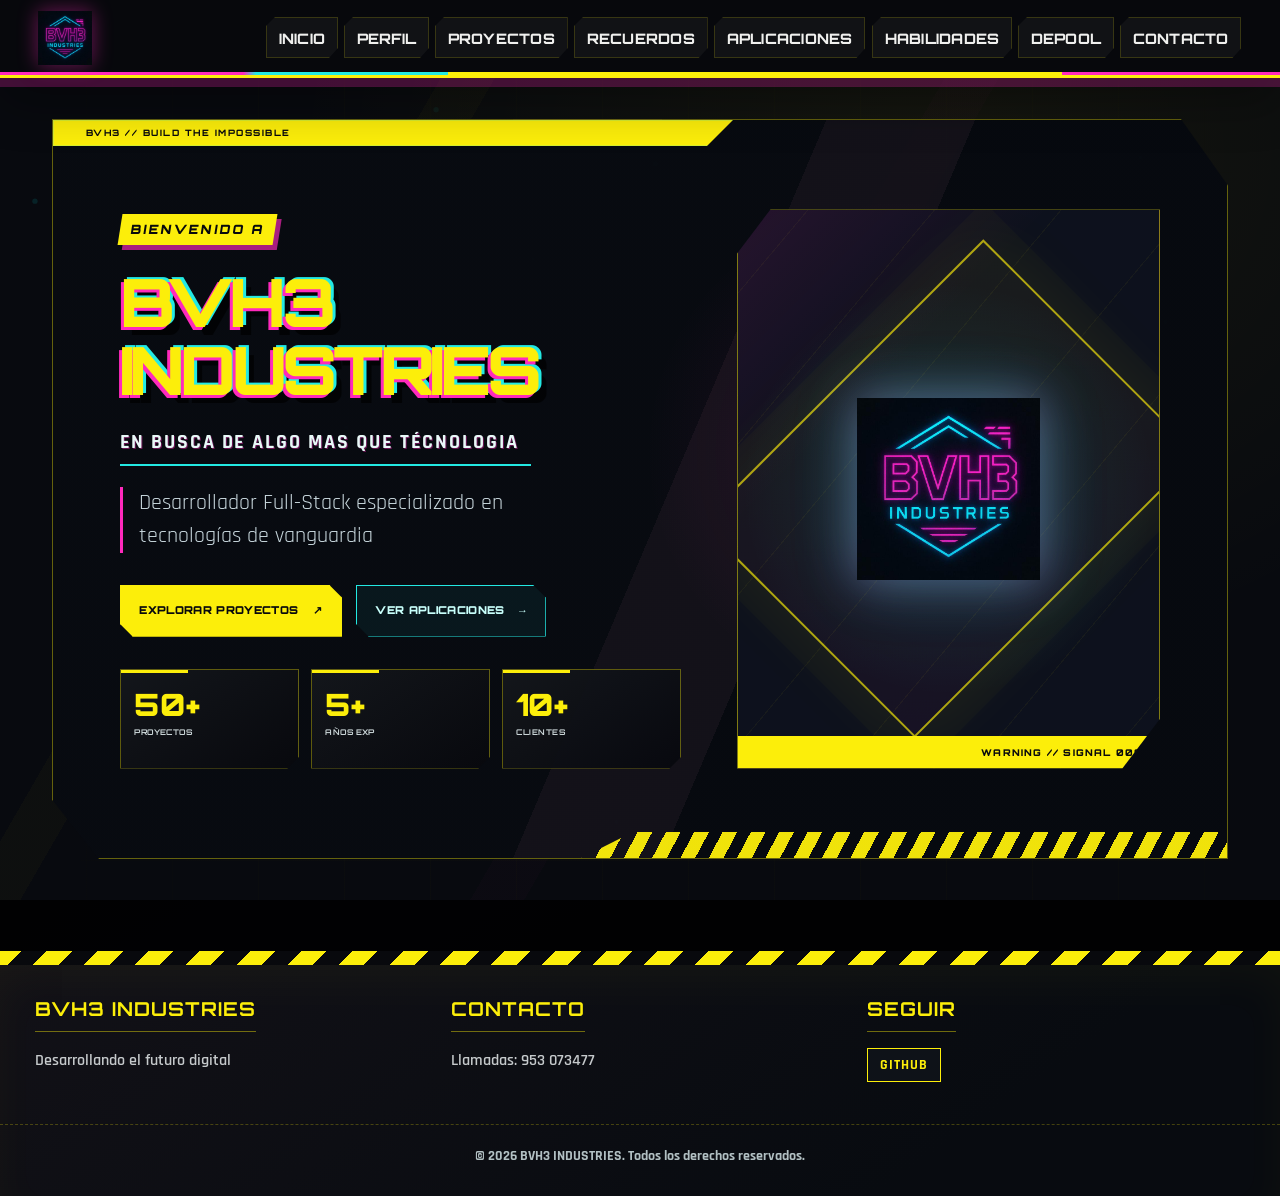
==== commit 659d9eea: "UPDATE" ====
--- a/index.html
+++ b/index.html
@@ -34,9 +34,10 @@
 
     <link rel="stylesheet" href="styles.css">
     <link rel="stylesheet" href="future-core.css">
+    <link rel="stylesheet" href="edgerunners-intro.css">
     <link href="https://fonts.googleapis.com/css2?family=Orbitron:wght@400;700;900&family=Rajdhani:wght@300;400;500;600;700&display=swap" rel="stylesheet">
 </head>
-<body class="bvh3-future-core">
+<body class="bvh3-future-core bvh3-edgerunners">
     <!-- Matrix Background -->
     <div id="matrix-bg"></div>
     
--- a/edgerunners-intro.css
+++ b/edgerunners-intro.css
@@ -0,0 +1,488 @@
+/*
+ * BVH3 INDUSTRIES 3.1 / EDGERUNNERS INTRO
+ * An original high-energy cyberpunk visual treatment inspired by urban sci-fi
+ * title sequences. Additive and scoped: no application selectors or logic change.
+ * Load AFTER future-core.css. Delete this file/link to roll back the look.
+ */
+body.bvh3-future-core.bvh3-edgerunners {
+  --primary-cyan:#23e9e3;
+  --primary-pink:#ff29bc;
+  --primary-yellow:#fcee0a;
+  --secondary-green:#23e9e3;
+  --dark-bg:#08090d;
+  --darker-bg:#08090d;
+  --text-light:#f9fbfa;
+  --text-muted:#bfccd0;
+  --eg-yellow:#fcee0a;
+  --eg-ink:#08090d;
+  --eg-cyan:#23e9e3;
+  --eg-pink:#ff29bc;
+  --eg-stroke:rgba(252,238,10,.36);
+  --eg-surface:#11151d;
+  color:#f3f7f8;
+  background:#07080d;
+  background-image:radial-gradient(ellipse at 81% 5%,rgba(252,238,10,.075),transparent 34%),radial-gradient(ellipse at 12% 72%,rgba(255,41,188,.058),transparent 40%),linear-gradient(150deg,#08090e,#11121a 58%,#07090e);
+}
+body.bvh3-future-core.bvh3-edgerunners #matrix-bg {
+  background:
+    linear-gradient(120deg,transparent 0 27%,rgba(252,238,10,.025) 27% 30%,transparent 30% 55%,rgba(255,41,188,.017) 55% 58%,transparent 58%),
+    radial-gradient(ellipse at 73% 17%,rgba(252,238,10,.055),transparent 49%),
+    #080a0f;
+}
+body.bvh3-future-core.bvh3-edgerunners #matrix-bg::before { content:none!important;animation:none!important; }
+body.bvh3-future-core.bvh3-edgerunners #matrix-bg::after {
+  content:'';opacity:.52;inset:0;background:
+    linear-gradient(rgba(252,238,10,.025) 1px,transparent 1px),
+    linear-gradient(90deg,rgba(252,238,10,.024) 1px,transparent 1px);
+  background-size:86px 86px;
+  mask-image:linear-gradient(90deg,transparent,black 25% 85%,transparent);
+}
+body.bvh3-future-core.bvh3-edgerunners #particles-canvas {opacity:.18;}
+
+/* Industrial cut-edge navigation: unmistakable at first glance. */
+body.bvh3-future-core.bvh3-edgerunners .cyber-nav {
+  height:78px;border-bottom:3px solid var(--eg-yellow);
+  background:rgba(8,9,13,.985);
+  box-shadow:0 9px 0 rgba(255,41,188,.24),0 25px 48px rgba(0,0,0,.32);
+}
+body.bvh3-future-core.bvh3-edgerunners .cyber-nav::after {
+  height:3px;opacity:1;
+  background:linear-gradient(90deg,var(--eg-pink) 0 19%,var(--eg-cyan) 20% 35%,var(--eg-yellow) 35% 83%,var(--eg-pink) 83%);
+}
+body.bvh3-future-core.bvh3-edgerunners .nav-container {max-width:1580px;gap:clamp(.5rem,1.8vw,2.3rem);}
+body.bvh3-future-core.bvh3-edgerunners .logo-img {
+  height:54px;width:54px;filter:drop-shadow(0 0 10px rgba(255,41,188,.42));animation:none;
+}
+body.bvh3-future-core.bvh3-edgerunners .nav-menu {gap:clamp(.16rem,.48vw,.58rem);}
+body.bvh3-future-core.bvh3-edgerunners .nav-btn {
+  min-height:41px;
+  padding:.65rem clamp(.56rem,.92vw,.95rem);
+  border:1px solid rgba(252,238,10,.16);
+  border-radius:0;
+  clip-path:polygon(9px 0,100% 0,100% calc(100% - 10px),calc(100% - 9px) 100%,0 100%,0 9px);
+  color:#f0f0ee;background:rgba(22,24,27,.7);
+  font-weight:800;letter-spacing:.025em;box-shadow:none;
+}
+body.bvh3-future-core.bvh3-edgerunners .nav-btn.active {
+  color:#09090d;background:var(--eg-yellow);border-color:var(--eg-yellow);
+  box-shadow:none;transform:none;
+}
+body.bvh3-future-core.bvh3-edgerunners .nav-btn:not(.active):hover {
+  color:var(--eg-yellow);background:rgba(252,238,10,.10);border-color:var(--eg-yellow);
+  transform:none;box-shadow:none;
+}
+body.bvh3-future-core.bvh3-edgerunners .nav-btn--revealed {
+  background:linear-gradient(110deg,#ff29bc,#641bc1);
+  border-color:var(--eg-pink);color:white;
+}
+body.bvh3-future-core.bvh3-edgerunners .nav-btn--hidden,
+body.bvh3-future-core.bvh3-edgerunners .nav-btn[hidden] {display:none!important;}
+body.bvh3-future-core.bvh3-edgerunners .main-content {margin-top:78px;}
+body.bvh3-future-core.bvh3-edgerunners .section {min-height:calc(100svh - 78px);}
+
+/* Hero: oversized type, kinetic diagonals, a loud yellow identification strip. */
+body.bvh3-future-core.bvh3-edgerunners #home.active {padding:clamp(1.5rem,3vw,3.4rem) 0;align-items:center;}
+body.bvh3-future-core.bvh3-edgerunners #home .hero-content {
+  position:relative;min-height:min(740px,calc(100svh - 132px));
+  max-width:1460px;border-radius:0;
+  border:1px solid rgba(252,238,10,.38);
+  clip-path:polygon(0 0,96% 0,100% 9%,100% 100%,4% 100%,0 92%);
+  background:
+    radial-gradient(circle at 72% 45%,rgba(255,41,188,.105),transparent 27%),
+    linear-gradient(113deg,rgba(8,11,17,.96) 0 52%,rgba(20,18,26,.96) 52% 62%,rgba(7,10,16,.96) 62% 100%);
+  box-shadow:none;padding:clamp(2rem,5.2vw,5.7rem);
+  gap:0 clamp(1.5rem,4.3vw,5rem);
+}
+body.bvh3-future-core.bvh3-edgerunners #home .hero-content::before {
+  content:'BVH3  //  BUILD THE IMPOSSIBLE'!important;
+  display:flex!important;align-items:center;justify-content:flex-start;
+  position:absolute;top:0;left:0;width:min(75%,680px);height:26px;
+  padding-left:clamp(1rem,2.5vw,2.5rem);
+  font:800 .55rem/1 'Orbitron',monospace;letter-spacing:.17em;
+  color:#08090d;background:var(--eg-yellow);
+  transform:none!important;animation:none!important;clip-path:polygon(0 0,100% 0,calc(100% - 26px) 100%,0 100%);z-index:4;
+  pointer-events:none;
+}
+body.bvh3-future-core.bvh3-edgerunners #home .hero-content::after {
+  content:''!important;display:block!important;
+  position:absolute;right:0;bottom:0;left:auto;top:auto;
+  width:55%;height:26px;
+  background:repeating-linear-gradient(118deg,var(--eg-yellow) 0 13px,transparent 13px 25px);
+  clip-path:polygon(8% 0,100% 0,100% 100%,0 100%);
+  animation:none!important;transform:none!important;opacity:.95;pointer-events:none;
+}
+body.bvh3-future-core.bvh3-edgerunners #home .cyber-title {position:relative;z-index:2;margin:0 0 1.3rem;text-align:left;}
+body.bvh3-future-core.bvh3-edgerunners #home .title-line {
+  display:inline-flex;align-items:center;gap:.6rem;padding:.42rem .68rem;
+  color:#08090d;background:var(--eg-yellow);
+  font:900 clamp(.7rem,1vw,.86rem)/1.4 'Orbitron',monospace;
+  letter-spacing:.16em;margin:0 0 1.4rem;transform:skewX(-9deg);
+  text-shadow:none;box-shadow:5px 5px 0 rgba(255,41,188,.65);
+}
+body.bvh3-future-core.bvh3-edgerunners #home .title-main {
+  font:900 clamp(2.4rem,5.2vw,5.75rem)/1.03 'Orbitron',monospace;
+  letter-spacing:-.065em;color:var(--eg-yellow);
+  background:none;-webkit-background-clip:initial;background-clip:initial;
+  -webkit-text-fill-color:var(--eg-yellow);
+  text-shadow:-3px 3px 0 var(--eg-pink),3px -2px 0 var(--eg-cyan),8px 8px 0 rgba(0,0,0,.65)!important;
+  animation:eg-title-distort 11s steps(1,end) infinite!important;
+  text-wrap:balance;overflow-wrap:normal;word-break:normal;
+  filter:none!important;will-change:auto;
+}
+body.bvh3-future-core.bvh3-edgerunners #home .title-sub {
+  display:inline-block;max-width:100%;padding:.44rem .75rem .44rem 0;
+  color:#e8f9f8;background:transparent;
+  font:700 clamp(.94rem,1.55vw,1.3rem)/1.5 'Rajdhani',sans-serif;
+  text-transform:uppercase;letter-spacing:.095em;
+  border-bottom:2px solid var(--eg-cyan);text-shadow:1px 1px 0 rgba(255,41,188,.4);
+}
+body.bvh3-future-core.bvh3-edgerunners #home .hero-description {
+  color:#c7d6dc;font-size:clamp(1.16rem,1.7vw,1.4rem);
+  margin:0 0 2rem;max-width:42ch;
+  border-left:3px solid var(--eg-pink);padding-left:1rem;
+}
+body.bvh3-future-core.bvh3-edgerunners #home .hero-logo {
+  position:relative;max-width:540px;min-height:420px;
+  border:1px solid rgba(252,238,10,.48);border-radius:0;
+  clip-path:polygon(0 8%,8% 0,100% 0,100% 91%,91% 100%,0 100%);
+  background:
+    linear-gradient(135deg,rgba(255,41,188,.1),transparent 32%),
+    repeating-linear-gradient(130deg,transparent 0 53px,rgba(252,238,10,.045) 53px 54px,transparent 54px 97px),
+    radial-gradient(circle at 50% 50%,rgba(35,233,227,.13),transparent 59%),
+    #0d111d;isolation:isolate;overflow:hidden;
+}
+body.bvh3-future-core.bvh3-edgerunners #home .hero-logo::before {
+  content:'';
+  position:absolute;inset:14%;border:2px solid rgba(252,238,10,.66);
+  border-radius:0;transform:rotate(45deg);
+  background:linear-gradient(135deg,rgba(252,238,10,.05),rgba(255,41,188,.045));
+  box-shadow:0 0 0 27px rgba(252,238,10,.02),0 0 70px rgba(252,238,10,.065);
+}
+body.bvh3-future-core.bvh3-edgerunners #home .hero-logo::after {
+  content:'WARNING // SIGNAL 009';position:absolute;inset:auto 0 0;
+  height:32px;padding:.75rem 1rem;
+  border-radius:0;border:0;
+  background:var(--eg-yellow);color:var(--eg-ink);
+  font:900 .58rem/1 'Orbitron',monospace;letter-spacing:.13em;
+  text-align:right;
+}
+body.bvh3-future-core.bvh3-edgerunners #home .hero-logo-img {
+  width:clamp(174px,21vw,284px);max-width:68%;height:auto;
+  animation:eg-float-logo 5.5s ease-in-out infinite!important;
+  filter:drop-shadow(0 0 28px rgba(35,233,227,.40)) drop-shadow(0 0 18px rgba(255,41,188,.26));
+  z-index:2;
+}
+body.bvh3-future-core.bvh3-edgerunners .bvh3-hero-actions {margin-bottom:2rem;gap:.85rem;z-index:2;}
+body.bvh3-future-core.bvh3-edgerunners .bvh3-action {
+  min-height:52px;border:1px solid var(--eg-yellow);border-radius:0;
+  clip-path:polygon(0 0,calc(100% - 13px) 0,100% 13px,100% 100%,13px 100%,0 calc(100% - 13px));
+  color:var(--eg-yellow);background:rgba(252,238,10,.055);
+  font-size:clamp(.65rem,.85vw,.78rem);font-weight:900;
+  letter-spacing:.03em;box-shadow:none;
+}
+body.bvh3-future-core.bvh3-edgerunners .bvh3-action--primary {color:#08090d;background:var(--eg-yellow);border-color:var(--eg-yellow);box-shadow:none;}
+body.bvh3-future-core.bvh3-edgerunners .bvh3-action--secondary {border-color:var(--eg-cyan);color:#c8fffb;background:rgba(35,233,227,.06);}
+body.bvh3-future-core.bvh3-edgerunners #home .hero-stats {
+  gap:.7rem;max-width:650px;z-index:2;
+}
+body.bvh3-future-core.bvh3-edgerunners #home .stat {
+  min-width:0;min-height:100px;padding:1rem .85rem;
+  border:1px solid rgba(252,238,10,.35);border-radius:0;
+  background:linear-gradient(145deg,rgba(20,23,28,.96),rgba(8,9,14,.96));
+  clip-path:polygon(0 0,100% 0,100% calc(100% - 12px),calc(100% - 12px) 100%,0 100%);
+}
+body.bvh3-future-core.bvh3-edgerunners #home .stat::before {
+  content:''!important;display:block!important;position:absolute;
+  left:0;top:0;width:38%;height:3px;background:var(--eg-yellow);
+}
+body.bvh3-future-core.bvh3-edgerunners #home .stat-number {
+  color:var(--eg-yellow);font-weight:900;line-height:1.2;
+  font-size:clamp(1.6rem,2.4vw,2.2rem);
+}
+body.bvh3-future-core.bvh3-edgerunners #home .stat-label {color:#c9d4d6;font-size:clamp(.49rem,.6vw,.66rem);}
+
+/* Section headers emulate title cards instead of corporate headings. */
+body.bvh3-future-core.bvh3-edgerunners :is(#about,#projects,#project-view,#memories,#apps,#skills,#depool,#contact) .section-header {
+  display:block;position:relative;text-align:left;
+  border:0;border-bottom:3px solid rgba(252,238,10,.9);
+  margin-bottom:clamp(1.5rem,3.2vw,3rem);
+  padding:clamp(.85rem,1.35vw,1.4rem) 0 clamp(1.15rem,1.7vw,1.7rem) clamp(1rem,2.5vw,2.4rem);
+  background:linear-gradient(90deg,rgba(252,238,10,.06),transparent 72%);
+}
+body.bvh3-future-core.bvh3-edgerunners :is(#about,#projects,#project-view,#memories,#apps,#skills,#depool,#contact) .section-header::before {
+  content:''!important;display:block!important;position:absolute;inset:0 auto 0 0;width:6px;height:auto;
+  background:var(--eg-pink);animation:none!important;transform:none!important;opacity:1;
+}
+body.bvh3-future-core.bvh3-edgerunners :is(#about,#projects,#project-view,#memories,#apps,#skills,#depool,#contact) .section-title {
+  color:#f8f9f4;text-shadow:3px 3px 0 rgba(255,41,188,.22);
+  font:900 clamp(1.65rem,3.5vw,3.5rem)/1.18 'Orbitron',monospace;
+  text-transform:uppercase;letter-spacing:-.035em;overflow-wrap:anywhere;
+}
+body.bvh3-future-core.bvh3-edgerunners :is(#about,#projects,#project-view,#memories,#apps,#skills,#depool,#contact) .section-title::before {color:var(--eg-yellow);}
+body.bvh3-future-core.bvh3-edgerunners :is(#about,#projects,#project-view,#memories,#apps,#skills,#depool,#contact) .section-subtitle {
+  color:#d0d6d8;font-size:clamp(1.02rem,1.4vw,1.28rem);
+}
+
+/* Strong shared language. Avoid modifying modal overlays or command UI. */
+body.bvh3-future-core.bvh3-edgerunners :is(#about,#projects,#project-view,#memories,#apps,#skills,#contact) :is(.panel,.card,.portfolio-card,.portfolio-feature,.portfolio-detail,.profile-identity,.profile-service,.profile-principle,.memory-card,.contact-card,.tech-chip,.skill-domain-panel) {
+  background-color:#12151e;
+  border:1px solid rgba(252,238,10,.28);
+  border-radius:0;
+  box-shadow:5px 5px 0 rgba(255,41,188,.06);
+}
+body.bvh3-future-core.bvh3-edgerunners :is(#projects,#memories,#apps) :is(.portfolio-card,.app-tile,.memory-card) {
+  clip-path:polygon(0 0,calc(100% - 18px) 0,100% 18px,100% 100%,18px 100%,0 calc(100% - 18px));
+}
+body.bvh3-future-core.bvh3-edgerunners :is(#about,#projects,#memories,#apps,#skills,#contact) :is(.portfolio-card,.profile-service,.app-tile,.memory-card,.tech-chip,.contact-card) {transition:transform .24s ease,border-color .24s ease,background-color .24s ease;}
+
+/* About: dossier with bright agency marks. */
+body.bvh3-future-core.bvh3-edgerunners #about .profile-identity {
+  background:linear-gradient(140deg,#1c1c1a 0%,#0d121b 80%);
+  border-top:4px solid var(--eg-yellow);
+}
+body.bvh3-future-core.bvh3-edgerunners #about .profile-cover {
+  background:repeating-linear-gradient(118deg,rgba(252,238,10,.15) 0 19px,transparent 19px 41px),linear-gradient(100deg,#242218,#0d131a);
+  border-bottom:2px solid rgba(252,238,10,.6);
+}
+body.bvh3-future-core.bvh3-edgerunners #about .profile-brand {filter:drop-shadow(0 0 15px rgba(35,233,227,.3));}
+body.bvh3-future-core.bvh3-edgerunners #about .profile-eyebrow {color:var(--eg-yellow);}
+body.bvh3-future-core.bvh3-edgerunners #about .profile-person-name {color:#fff;text-shadow:2px 2px 0 rgba(255,41,188,.24);}
+body.bvh3-future-core.bvh3-edgerunners #about .profile-metrics > div {
+  border-radius:0;border:1px solid rgba(252,238,10,.28);
+  background:#10121a;
+}
+body.bvh3-future-core.bvh3-edgerunners #about .profile-metrics dd {color:var(--eg-yellow);}
+body.bvh3-future-core.bvh3-edgerunners #about .profile-service {border-left:4px solid var(--eg-yellow);}
+body.bvh3-future-core.bvh3-edgerunners #about .profile-service-number {color:var(--eg-yellow);}
+body.bvh3-future-core.bvh3-edgerunners #about .profile-principle {border-left:4px solid var(--eg-pink);}
+body.bvh3-future-core.bvh3-edgerunners #about .profile-project-link {background:var(--eg-yellow);color:#08090d;border-color:var(--eg-yellow);border-radius:0;}
+
+/* Projects: mission board / featured dossier */
+body.bvh3-future-core.bvh3-edgerunners #projects .portfolio-intro {
+  border-left:4px solid var(--eg-yellow);padding:0 0 1.2rem 1rem;
+}
+body.bvh3-future-core.bvh3-edgerunners #projects .portfolio-feature {
+  border:1px solid var(--eg-yellow);
+  background:linear-gradient(135deg,#1a181c,#0d1119);
+  clip-path:polygon(0 0,calc(100% - 28px) 0,100% 28px,100% 100%,0 100%);
+}
+body.bvh3-future-core.bvh3-edgerunners #projects .portfolio-feature-visual {
+  background:repeating-linear-gradient(132deg,rgba(252,238,10,.075) 0 23px,transparent 23px 49px),radial-gradient(circle at center,rgba(255,41,188,.19),transparent 57%),#15141a;
+  border-right:3px solid var(--eg-yellow);
+}
+body.bvh3-future-core.bvh3-edgerunners #projects .portfolio-feature-visual::after {border-color:var(--eg-yellow);}
+body.bvh3-future-core.bvh3-edgerunners #projects .portfolio-feature-body {background:linear-gradient(135deg,#10141a,#14151d);}
+body.bvh3-future-core.bvh3-edgerunners #projects .portfolio-feature h3 {color:#fff;font-weight:900;}
+body.bvh3-future-core.bvh3-edgerunners #projects .portfolio-card {
+  position:relative;background:linear-gradient(140deg,#1d1b1e,#0c1119 75%);border-top:3px solid rgba(252,238,10,.84);
+}
+body.bvh3-future-core.bvh3-edgerunners #projects .portfolio-card::before {content:'';display:block;position:absolute;top:0;right:0;width:17%;height:7px;background:var(--eg-pink);pointer-events:none;}
+body.bvh3-future-core.bvh3-edgerunners #projects .portfolio-card-index {color:var(--eg-yellow);}
+body.bvh3-future-core.bvh3-edgerunners #projects .portfolio-status {color:var(--eg-cyan);}
+body.bvh3-future-core.bvh3-edgerunners #projects .portfolio-collection-heading h3 {color:#fff;}
+body.bvh3-future-core.bvh3-edgerunners #projects :is(.portfolio-button--primary,.portfolio-card-action) {
+  border-radius:0;background:var(--eg-yellow);border-color:var(--eg-yellow);color:#07080d;
+}
+body.bvh3-future-core.bvh3-edgerunners #projects :is(.portfolio-button:not(.portfolio-button--primary)) {border-radius:0;border-color:var(--eg-cyan);}
+body.bvh3-future-core.bvh3-edgerunners #project-view .portfolio-detail {border-left:5px solid var(--eg-yellow);}
+
+/* Memories: raw archive / tape aesthetic, retained viewer. */
+body.bvh3-future-core.bvh3-edgerunners #memories .memory-card {background:#13151b;border-color:rgba(252,238,10,.34);}
+body.bvh3-future-core.bvh3-edgerunners #memories .memory-thumbnail {
+  border-bottom:3px solid var(--eg-yellow);background:#090d12;
+}
+body.bvh3-future-core.bvh3-edgerunners #memories .memory-card .card-title {color:#fff;}
+body.bvh3-future-core.bvh3-edgerunners #memories .memory-card:focus-visible {outline:3px solid var(--eg-yellow);outline-offset:4px;}
+
+/* Apps: experimental black-market OS catalogue, existing downloads intact. */
+body.bvh3-future-core.bvh3-edgerunners #apps .app-tile {
+  background:linear-gradient(145deg,#171720,#0c1018);padding:clamp(1.15rem,1.8vw,1.7rem);
+  border:1px solid rgba(252,238,10,.33);border-top:4px solid var(--eg-yellow);
+}
+body.bvh3-future-core.bvh3-edgerunners #apps .app-tile::before {
+  content:'';display:block;position:absolute;top:0;left:auto;right:0;
+  width:30%;height:5px;background:var(--eg-pink);
+}
+body.bvh3-future-core.bvh3-edgerunners #apps .app-tile::after {animation:none!important;opacity:0;}
+body.bvh3-future-core.bvh3-edgerunners #apps .app-tile-icon {border:1px solid var(--eg-cyan);border-radius:0;background:#080b11;}
+body.bvh3-future-core.bvh3-edgerunners #apps .card-title {color:#fff;}
+body.bvh3-future-core.bvh3-edgerunners #apps .app-download-btn {
+  background:var(--eg-yellow);color:#09090d;border-color:var(--eg-yellow);
+  border-radius:0;clip-path:polygon(0 0,calc(100% - 10px) 0,100% 10px,100% 100%,0 100%);
+}
+body.bvh3-future-core.bvh3-edgerunners #apps .badge {border-radius:0;}
+
+/* Skills: diagnostic deck. */
+body.bvh3-future-core.bvh3-edgerunners #skills .skills-stack-header {
+  border-radius:0;border:1px solid var(--eg-yellow);border-left:8px solid var(--eg-yellow);
+  background:repeating-linear-gradient(118deg,rgba(252,238,10,.035) 0 20px,transparent 20px 45px),linear-gradient(120deg,#201d19,#0d121a);
+}
+body.bvh3-future-core.bvh3-edgerunners #skills .skills-kicker {color:var(--eg-yellow);}
+body.bvh3-future-core.bvh3-edgerunners #skills .skills-deck-title {color:#fff;}
+body.bvh3-future-core.bvh3-edgerunners #skills .skills-signal-dot {background:var(--eg-yellow);box-shadow:0 0 0 4px rgba(252,238,10,.12);}
+body.bvh3-future-core.bvh3-edgerunners #skills .tech-chip {border-radius:0;border-left:3px solid var(--eg-cyan);background:#141721;}
+body.bvh3-future-core.bvh3-edgerunners #skills .skill-domain-panel {border-top:3px solid var(--eg-yellow);}
+body.bvh3-future-core.bvh3-edgerunners #skills .skill-domain-code {color:var(--eg-yellow);}
+body.bvh3-future-core.bvh3-edgerunners #skills .meter {border-radius:0;background:#0a1014;}
+body.bvh3-future-core.bvh3-edgerunners #skills .meter-fill {background:linear-gradient(90deg,var(--eg-pink) 0%,var(--eg-yellow) 100%);animation:none;}
+
+/* Depool: neon access terminal, but absolutely no change to command handlers. */
+body.bvh3-future-core.bvh3-edgerunners #depool .section-header {border-color:var(--eg-pink);}
+body.bvh3-future-core.bvh3-edgerunners #depool .section-title::before {color:var(--eg-pink);}
+body.bvh3-future-core.bvh3-edgerunners #depool .depool-cover {
+  border:2px solid rgba(255,41,188,.58);border-radius:0;
+  clip-path:polygon(0 0,calc(100% - 22px) 0,100% 22px,100% 100%,0 100%);
+}
+body.bvh3-future-core.bvh3-edgerunners #depool .depool-cover-caption {color:var(--eg-yellow);background:rgba(0,0,0,.76);}
+body.bvh3-future-core.bvh3-edgerunners #depool :is(.android-bay,.android-readout,.depool-secret-cmd,.music-panel) {border-radius:0;border-color:rgba(252,238,10,.44);}
+body.bvh3-future-core.bvh3-edgerunners #depool .depool-secret-cmd {border-top:4px solid var(--eg-yellow);background:#0b0e14;}
+body.bvh3-future-core.bvh3-edgerunners #depool .depool-secret-cmd-head {border-bottom:1px solid rgba(252,238,10,.37);}
+
+/* Contact: transmission / communications panel. */
+body.bvh3-future-core.bvh3-edgerunners #contact .panel {
+  background:linear-gradient(140deg,#191921,#0a0f17);
+  border:1px solid rgba(252,238,10,.38);border-top:4px solid var(--eg-yellow);border-radius:0;
+}
+body.bvh3-future-core.bvh3-edgerunners #contact .contact-card {border-left:3px solid var(--eg-cyan);border-radius:0;background:#10131b;}
+body.bvh3-future-core.bvh3-edgerunners #contact :is(input,select,textarea) {
+  border-radius:0;border-color:rgba(252,238,10,.35);background:#090d13;color:#fff;
+}
+body.bvh3-future-core.bvh3-edgerunners #contact :is(input,select,textarea):focus {
+  border-color:var(--eg-yellow);box-shadow:0 0 0 2px rgba(252,238,10,.18);
+}
+body.bvh3-future-core.bvh3-edgerunners #contact .submit-btn {
+  border-radius:0;clip-path:polygon(0 0,calc(100% - 13px) 0,100% 13px,100% 100%,0 100%);
+}
+body.bvh3-future-core.bvh3-edgerunners #contact .submit-btn--whatsapp {background:var(--eg-yellow);color:#08090d;border-color:var(--eg-yellow);}
+body.bvh3-future-core.bvh3-edgerunners #contact .submit-btn--gmail {background:rgba(35,233,227,.14);color:#d8fffe;border-color:var(--eg-cyan);}
+
+/* Footer: keep the iconic caution-yellow, but no giant solid slab. */
+body.bvh3-future-core.bvh3-edgerunners .cyber-footer {
+  position:relative;clip-path:none!important;margin-top:clamp(2rem,4vw,4rem);
+  padding:clamp(2.3rem,3.6vw,3.5rem) 0 1.4rem;
+  border:0;border-top:0;background:linear-gradient(145deg,#121117,#080b10 75%);
+  color:#f5f6f2;box-shadow:inset 0 28px 44px rgba(252,238,10,.035);
+}
+body.bvh3-future-core.bvh3-edgerunners .cyber-footer::before {
+  content:'';display:block;position:absolute;inset:0 0 auto;height:14px;z-index:1;
+  background:repeating-linear-gradient(-45deg,var(--eg-yellow) 0 18px,#08090d 18px 36px);
+}
+body.bvh3-future-core.bvh3-edgerunners .footer-content {max-width:1330px;gap:clamp(1.2rem,3vw,3rem);padding:0 clamp(1.2rem,3vw,2.2rem);}
+body.bvh3-future-core.bvh3-edgerunners .footer-section h3 {color:var(--eg-yellow);text-decoration:none;border-bottom:1px solid rgba(252,238,10,.42);padding-bottom:.6rem;font-family:'Orbitron',monospace;}
+body.bvh3-future-core.bvh3-edgerunners .footer-section p {color:#c5c9cb;}
+body.bvh3-future-core.bvh3-edgerunners .footer-bottom {border-top:1px dashed rgba(252,238,10,.24);padding-top:1.4rem;margin-top:2.6rem;color:#aebabe;}
+body.bvh3-future-core.bvh3-edgerunners .footer-bottom p {color:#b2c0c3;}
+body.bvh3-future-core.bvh3-edgerunners .social-link {color:var(--eg-yellow);background:#0e1218;border:1px solid var(--eg-yellow);border-radius:0;text-decoration:none;}
+
+/* Movement is a graphic accent, not continuous work on mobile. */
+@media (hover:hover) and (pointer:fine) {
+  body.bvh3-future-core.bvh3-edgerunners .bvh3-action:hover {transform:translate(-2px,-3px);background:var(--eg-pink);border-color:var(--eg-pink);color:#08090d;}
+  body.bvh3-future-core.bvh3-edgerunners :is(#about,#projects,#memories,#apps,#skills,#contact) :is(.portfolio-card,.profile-service,.app-tile,.memory-card,.tech-chip,.contact-card):hover {
+    transform:translate(-3px,-5px);border-color:var(--eg-yellow);background-color:#1a1c21;
+  }
+  body.bvh3-future-core.bvh3-edgerunners #home .hero-logo:hover .hero-logo-img {filter:drop-shadow(0 0 36px rgba(252,238,10,.30)) drop-shadow(0 0 24px rgba(255,41,188,.36));}
+}
+@keyframes eg-title-distort {
+  0%,30%,32%,68%,70%,100% {transform:translate(0,0);letter-spacing:-.065em;}
+  30.4% {transform:translate(3px,-1px);letter-spacing:-.06em;}
+  31% {transform:translate(-3px,1px);letter-spacing:-.07em;}
+  68.5% {transform:translate(2px,0);}
+  69% {transform:translate(0,-2px);}
+}
+@keyframes eg-float-logo {0%,100%{transform:translateY(0)}50%{transform:translateY(-8px)}}
+
+/* Tablet navigation: a full-height yellow-indexed drawer. */
+@media (max-width:1100px) {
+  body.bvh3-future-core.bvh3-edgerunners .cyber-nav {height:68px;}
+  body.bvh3-future-core.bvh3-edgerunners .main-content {margin-top:68px;}
+  body.bvh3-future-core.bvh3-edgerunners .section {min-height:calc(100svh - 68px);}
+  body.bvh3-future-core.bvh3-edgerunners .nav-container {padding:0 clamp(1rem,3vw,1.6rem);}
+  body.bvh3-future-core.bvh3-edgerunners .nav-toggle {display:flex;flex:0 0 44px;border-radius:0;border-color:var(--eg-yellow);background:rgba(252,238,10,.075);}
+  body.bvh3-future-core.bvh3-edgerunners .nav-menu {
+    display:flex;position:fixed;top:68px;bottom:0;left:auto;right:0;
+    width:min(88vw,380px);height:calc(100dvh - 68px);
+    padding:1.5rem 1.15rem;
+    flex-direction:column;justify-content:flex-start;align-items:stretch;
+    flex-wrap:nowrap;gap:.55rem;overflow-y:auto;
+    border-left:3px solid var(--eg-yellow);
+    background:#0c0e15;box-shadow:-26px 8px 65px rgba(0,0,0,.65);
+    transform:translateX(104%);transition:transform .24s ease;z-index:1001;
+  }
+  body.bvh3-future-core.bvh3-edgerunners .nav-menu.active {transform:translateX(0);}
+  body.bvh3-future-core.bvh3-edgerunners .nav-btn {
+    width:100%;max-width:none;min-height:48px;
+    padding:.85rem 1rem;font-size:.78rem;text-align:left;justify-content:flex-start;
+    border-color:rgba(252,238,10,.3);
+  }
+  body.bvh3-future-core.bvh3-edgerunners #home .hero-content {grid-template-columns:minmax(0,1.08fr) minmax(0,.92fr);padding:clamp(2rem,4vw,3rem);}
+  body.bvh3-future-core.bvh3-edgerunners #home .title-main {font-size:clamp(2rem,5.3vw,4.4rem);}
+}
+@media (max-width:700px) {
+  body.bvh3-future-core.bvh3-edgerunners #matrix-bg::after {opacity:.20;mask-image:none;background-size:96px 96px;}
+  body.bvh3-future-core.bvh3-edgerunners #particles-canvas {display:none!important;}
+  body.bvh3-future-core.bvh3-edgerunners .section {padding:clamp(1.2rem,3vw,1.7rem) 0 2.5rem;}
+  body.bvh3-future-core.bvh3-edgerunners .section > .container {width:min(100% - 1.15rem,620px);}
+  body.bvh3-future-core.bvh3-edgerunners #home.active {padding:1rem 0 2rem;}
+  body.bvh3-future-core.bvh3-edgerunners #home .hero-content {
+    grid-template-columns:minmax(0,1fr);
+    grid-template-areas:'visual' 'headline' 'description' 'actions' 'stats';
+    min-height:auto;gap:0;
+    padding:1.05rem 1rem 1.7rem;clip-path:polygon(0 0,94% 0,100% 4%,100% 100%,5% 100%,0 97%);
+    border-color:rgba(252,238,10,.7);text-align:center;
+  }
+  body.bvh3-future-core.bvh3-edgerunners #home .hero-content::before {
+    width:90%;height:19px;padding-left:10px;justify-content:flex-start;font-size:.43rem;letter-spacing:.04em;
+  }
+  body.bvh3-future-core.bvh3-edgerunners #home .hero-content::after {height:9px;width:63%;}
+  body.bvh3-future-core.bvh3-edgerunners #home .hero-logo {
+    min-height:210px;height:210px;max-width:none;margin:1.4rem 0 1.1rem;
+    clip-path:polygon(0 10%,10% 0,100% 0,100% 93%,93% 100%,0 100%);
+  }
+  body.bvh3-future-core.bvh3-edgerunners #home .hero-logo::before {inset:20% 32%;box-shadow:0 0 0 21px rgba(252,238,10,.04);}
+  body.bvh3-future-core.bvh3-edgerunners #home .hero-logo::after {height:23px;padding:.55rem .6rem;font-size:.41rem;letter-spacing:.09em;}
+  body.bvh3-future-core.bvh3-edgerunners #home .hero-logo-img {width:126px;max-width:46%;animation:none!important;}
+  body.bvh3-future-core.bvh3-edgerunners #home .cyber-title {margin-bottom:.9rem;text-align:center;}
+  body.bvh3-future-core.bvh3-edgerunners #home .title-line {font-size:.59rem;letter-spacing:.13em;padding:.35rem .6rem;margin-bottom:1rem;}
+  body.bvh3-future-core.bvh3-edgerunners #home .title-main {
+    font-size:clamp(1.55rem,7.3vw,2.8rem);line-height:1.11;letter-spacing:-.067em;
+    overflow-wrap:anywhere;word-break:normal;text-shadow:-1px 2px 0 var(--eg-pink),2px -1px 0 var(--eg-cyan)!important;
+    animation:none!important;margin-bottom:.9rem;
+  }
+  body.bvh3-future-core.bvh3-edgerunners #home .title-sub {font-size:.9rem;letter-spacing:.045em;text-align:center;padding:.3rem 0;}
+  body.bvh3-future-core.bvh3-edgerunners #home .hero-description {max-width:none;text-align:center;padding:0 0 .7rem;border-left:0;border-bottom:2px solid var(--eg-pink);font-size:1.05rem;margin-bottom:1.1rem;}
+  body.bvh3-future-core.bvh3-edgerunners .bvh3-hero-actions {gap:.6rem;margin-bottom:1.15rem;}
+  body.bvh3-future-core.bvh3-edgerunners .bvh3-action {min-height:46px;flex:1 1 100%;font-size:.67rem;padding:.85rem .9rem;}
+  body.bvh3-future-core.bvh3-edgerunners #home .hero-stats {grid-template-columns:repeat(3,minmax(0,1fr));gap:.36rem;}
+  body.bvh3-future-core.bvh3-edgerunners #home .stat {min-height:76px;padding:.75rem .35rem;text-align:center;}
+  body.bvh3-future-core.bvh3-edgerunners #home .stat-number {font-size:clamp(1.12rem,5vw,1.6rem);}
+  body.bvh3-future-core.bvh3-edgerunners #home .stat-label {font-size:.49rem;letter-spacing:0;}
+  body.bvh3-future-core.bvh3-edgerunners :is(#about,#projects,#project-view,#memories,#apps,#skills,#depool,#contact) .section-header {padding:1rem 0 1rem .8rem;}
+  body.bvh3-future-core.bvh3-edgerunners :is(#about,#projects,#project-view,#memories,#apps,#skills,#depool,#contact) .section-title {font-size:clamp(1.25rem,5.8vw,2rem);letter-spacing:-.04em;gap:.25rem;}
+  body.bvh3-future-core.bvh3-edgerunners :is(#about,#projects,#project-view,#memories,#apps,#skills,#contact) :is(.panel,.card,.portfolio-card,.portfolio-feature,.portfolio-detail,.profile-identity,.profile-service,.profile-principle,.memory-card,.contact-card,.tech-chip) {min-width:0;max-width:100%;}
+  body.bvh3-future-core.bvh3-edgerunners #projects .portfolio-feature {grid-template-columns:minmax(0,1fr);clip-path:polygon(0 0,calc(100% - 17px) 0,100% 17px,100% 100%,0 100%);}
+  body.bvh3-future-core.bvh3-edgerunners #projects .portfolio-feature-visual {min-height:216px;border-right:0;border-bottom:3px solid var(--eg-yellow);}
+  body.bvh3-future-core.bvh3-edgerunners #projects .portfolio-grid,
+  body.bvh3-future-core.bvh3-edgerunners #memories .card-grid,
+  body.bvh3-future-core.bvh3-edgerunners #apps .card-grid--apps,
+  body.bvh3-future-core.bvh3-edgerunners #skills .skills-metrics-grid {grid-template-columns:minmax(0,1fr);}
+  body.bvh3-future-core.bvh3-edgerunners #skills .tech-stack-grid {grid-template-columns:repeat(2,minmax(0,1fr));}
+  body.bvh3-future-core.bvh3-edgerunners #contact .layout-grid--2 {grid-template-columns:minmax(0,1fr);}
+  body.bvh3-future-core.bvh3-edgerunners #contact .form-row {grid-template-columns:minmax(0,1fr);}
+  body.bvh3-future-core.bvh3-edgerunners .footer-content {grid-template-columns:minmax(0,1fr);padding:0 1.1rem;gap:1.6rem;}
+  body.bvh3-future-core.bvh3-edgerunners :is(#about,#projects,#memories,#apps,#skills,#contact) :is(.portfolio-card,.profile-service,.app-tile,.memory-card,.tech-chip,.contact-card) {transform:none!important;}
+}
+@media (max-width:370px) {
+  body.bvh3-future-core.bvh3-edgerunners #home .hero-content {padding:1rem .67rem 1.5rem;}
+  body.bvh3-future-core.bvh3-edgerunners #home .title-main {font-size:clamp(1.35rem,7vw,1.8rem);}
+  body.bvh3-future-core.bvh3-edgerunners #skills .tech-stack-grid {grid-template-columns:minmax(0,1fr);}
+}
+@media (prefers-reduced-motion:reduce) {
+  body.bvh3-future-core.bvh3-edgerunners *,body.bvh3-future-core.bvh3-edgerunners *::before,body.bvh3-future-core.bvh3-edgerunners *::after {
+    animation:none!important;transition-duration:.01ms!important;scroll-behavior:auto!important;
+  }
+  body.bvh3-future-core.bvh3-edgerunners #particles-canvas {display:none!important;}
+}
+body.bvh3-future-core.bvh3-edgerunners.performance-low #home .title-main,
+body.bvh3-future-core.bvh3-edgerunners.low-power-mode #home .title-main,
+body.bvh3-future-core.bvh3-edgerunners.performance-low #home .hero-logo-img,
+body.bvh3-future-core.bvh3-edgerunners.low-power-mode #home .hero-logo-img {animation:none!important;}
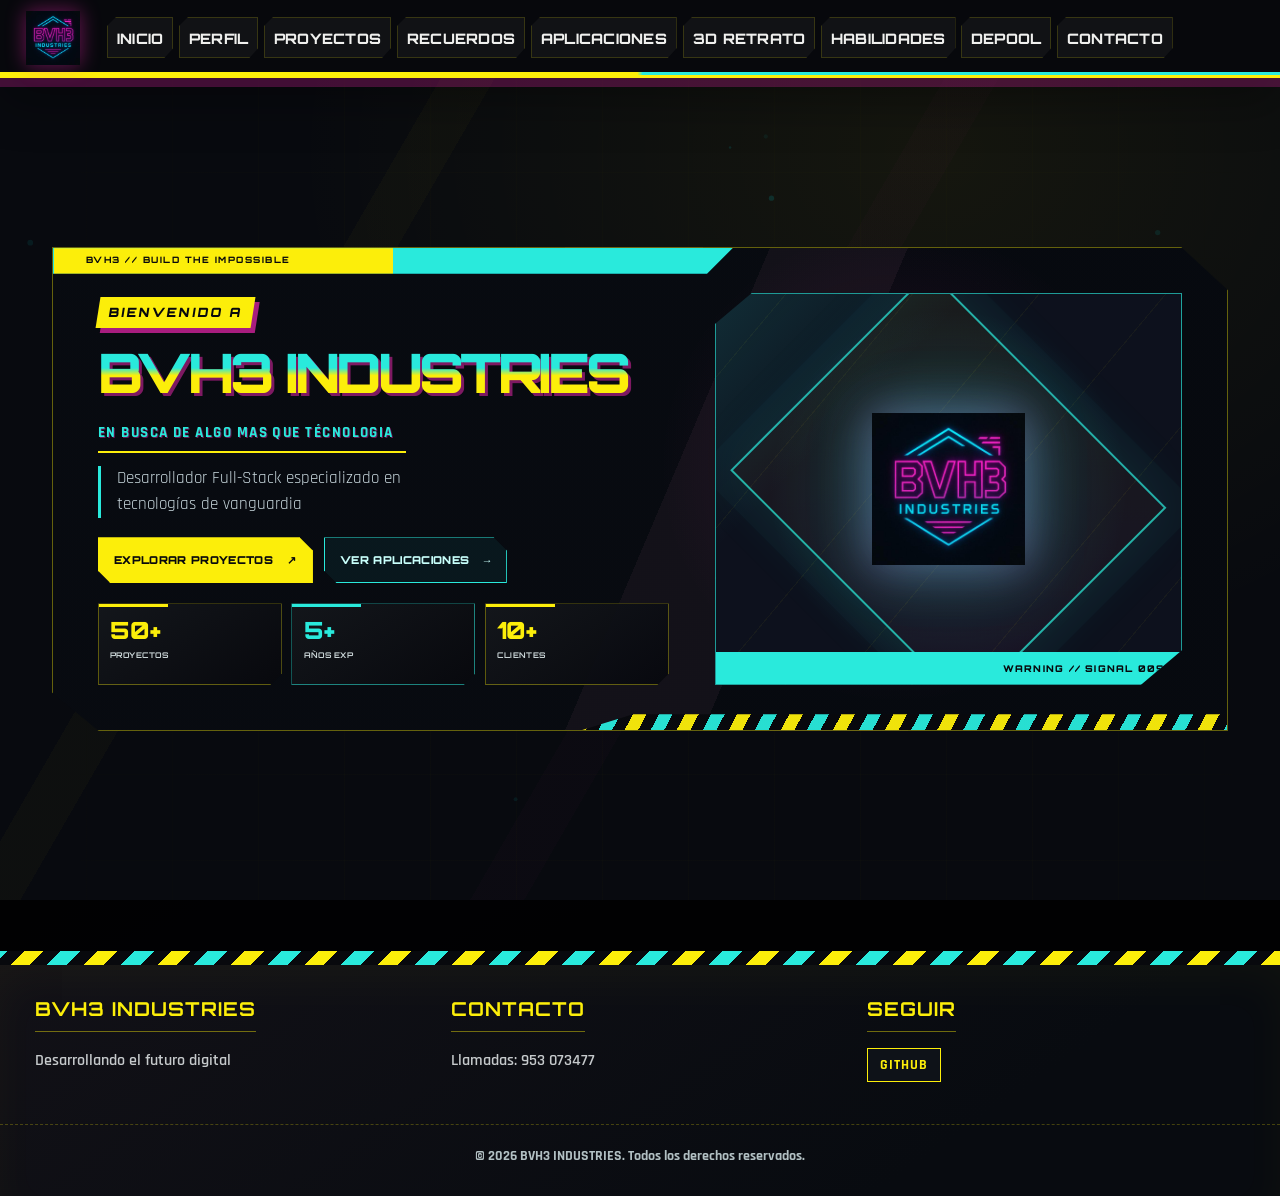
==== commit 6dc11eb1: "UPDATE" ====
--- a/index.html
+++ b/index.html
@@ -35,6 +35,7 @@
     <link rel="stylesheet" href="styles.css">
     <link rel="stylesheet" href="future-core.css">
     <link rel="stylesheet" href="edgerunners-intro.css">
+    <link rel="stylesheet" href="retrato-3d.css">
     <link href="https://fonts.googleapis.com/css2?family=Orbitron:wght@400;700;900&family=Rajdhani:wght@300;400;500;600;700&display=swap" rel="stylesheet">
 </head>
 <body class="bvh3-future-core bvh3-edgerunners">
@@ -74,6 +75,10 @@
                 </button>
                 <button class="nav-btn" data-section="apps">
                     <span class="btn-text">APLICACIONES</span>
+                    <div class="btn-glitch"></div>
+                </button>
+                <button class="nav-btn" data-section="retrato-3d">
+                    <span class="btn-text">3D RETRATO</span>
                     <div class="btn-glitch"></div>
                 </button>
                 <button class="nav-btn" data-section="skills">
@@ -225,6 +230,46 @@
                         <div class="spinner"></div>
                         <p>CARGANDO APLICACIONES...</p>
                     </div>
+                </div>
+            </div>
+        </section>
+
+        <!-- Retrato 3D · loader aislado, se monta solo cuando el usuario lo solicita. -->
+        <section class="section" id="retrato-3d">
+            <div class="container">
+                <header class="section-header">
+                    <h2 class="section-title">3D RETRATO</h2>
+                    <p class="section-subtitle">MIKU // STAGE 3D · Galería holográfica interactiva</p>
+                </header>
+                <div class="bvh3-portrait-shell">
+                    <div class="bvh3-portrait-intro">
+                        <div class="bvh3-portrait-copy">
+                            <span class="bvh3-portrait-kicker">BVH3 // HOLOGRAM UNIT 01</span>
+                            <h3>MIKU <span>EN OTRA DIMENSIÓN.</span></h3>
+                            <p>Escenario 3D interactivo con cámara orbital, poses, expresiones faciales VRM, iluminación holográfica y modo inmersivo. Compatible con PC y Android.</p>
+                            <div class="bvh3-portrait-buttons">
+                                <button type="button" class="bvh3-portrait-action bvh3-portrait-action--primary" id="portrait-start">INICIAR RETRATO 3D <span aria-hidden="true">↗</span></button>
+                                <a class="bvh3-portrait-action" href="retrato-3d.html" target="_blank" rel="noopener noreferrer">PANTALLA COMPLETA ↗</a>
+                            </div>
+                            <div class="bvh3-portrait-tags" aria-label="Funciones">
+                                <span>VRM / Three.js</span><span>POSES</span><span>EXPRESIONES</span><span>ANIMACIÓN</span><span>WEBGL</span>
+                            </div>
+                        </div>
+                        <div class="bvh3-portrait-preview" aria-hidden="true">
+                            <span class="bvh3-portrait-orbit"></span>
+                            <img src="src/images/logo.png" alt="" width="135" height="135" loading="lazy" decoding="async">
+                            <small>PROYECCIÓN VRM // MIKU CORE</small>
+                        </div>
+                    </div>
+                    <div class="bvh3-portrait-stage" id="portrait-stage">
+                        <div class="bvh3-portrait-placeholder" id="portrait-placeholder">
+                            <strong>ESCENARIO 3D EN ESPERA</strong>
+                            <p>Activa el visor para cargar el entorno. El archivo VRM original se puede importar desde el propio escenario.</p>
+                        </div>
+                        <div id="portrait-frame-host" class="bvh3-portrait-frame-host"></div>
+                        <button type="button" class="bvh3-portrait-close" id="portrait-stop" hidden>CERRAR VISOR 3D ×</button>
+                    </div>
+                    <p class="bvh3-portrait-credit">Modelo VRM «Hatsune Miku!» por <a href="https://hub.vroid.com/characters/3414801470945035921/models/4457759225556181866" target="_blank" rel="noopener noreferrer">RemiX3 · VRoid Hub</a>. Uso no comercial, crédito obligatorio; no se modifica el modelo original.</p>
                 </div>
             </div>
         </section>
@@ -468,5 +513,6 @@
     <!-- Scripts -->
     <script src="script.js"></script>
     <script src="future-core.js"></script>
+    <script src="retrato-3d-section.js"></script>
 </body>
 </html>
--- a/edgerunners-intro.css
+++ b/edgerunners-intro.css
@@ -486,3 +486,186 @@
 body.bvh3-future-core.bvh3-edgerunners.low-power-mode #home .title-main,
 body.bvh3-future-core.bvh3-edgerunners.performance-low #home .hero-logo-img,
 body.bvh3-future-core.bvh3-edgerunners.low-power-mode #home .hero-logo-img {animation:none!important;}
+
+
+/* Opening sequence: once on section entry, never perpetual work. */
+@media (min-width:701px) and (prefers-reduced-motion:no-preference) {
+  body.bvh3-future-core.bvh3-edgerunners #home.active .cyber-title {
+    animation:eg-reveal-left .68s cubic-bezier(.2,.85,.2,1) both;
+  }
+  body.bvh3-future-core.bvh3-edgerunners #home.active .hero-description {
+    animation:eg-reveal-left .65s .13s both;
+  }
+  body.bvh3-future-core.bvh3-edgerunners #home.active .bvh3-hero-actions {
+    animation:eg-reveal-left .65s .24s both;
+  }
+  body.bvh3-future-core.bvh3-edgerunners #home.active .hero-stats {
+    animation:eg-reveal-left .65s .34s both;
+  }
+  body.bvh3-future-core.bvh3-edgerunners #home.active .hero-logo {
+    animation:eg-reveal-right .85s .12s both;
+  }
+}
+@keyframes eg-reveal-left {from{opacity:0;transform:translateX(-24px)}to{opacity:1;transform:translateX(0)}}
+@keyframes eg-reveal-right {from{opacity:0;transform:translateX(26px)}to{opacity:1;transform:translateX(0)}}
+
+
+/* ==============================================================
+   BVH3 3.2 · COMPACT // EDGERUNNERS × MIKU
+   Visual-only refinement, no DOM/JS/command handlers touched.
+   ==============================================================
+   Desktop: a centered nav independent of logo width.
+   Yellow = Edgerunners, turquoise = Miku; equal design accents.
+*/
+body.bvh3-future-core.bvh3-edgerunners {
+  --eg-yellow:#fcee0a;
+  --eg-cyan:#29eadc;
+  --eg-pink:#ff29bc;
+}
+body.bvh3-future-core.bvh3-edgerunners .cyber-nav::after {
+  background:linear-gradient(90deg,var(--eg-yellow) 0% 49.8%,var(--eg-cyan) 50.2% 100%);
+}
+body.bvh3-future-core.bvh3-edgerunners #home .hero-content::before {
+  background:linear-gradient(90deg,var(--eg-yellow) 0 50%,var(--eg-cyan) 50% 100%);
+}
+body.bvh3-future-core.bvh3-edgerunners #home .hero-content::after {
+  background:repeating-linear-gradient(118deg,var(--eg-yellow) 0 12px,#08090d 12px 23px,var(--eg-cyan) 23px 35px,#08090d 35px 46px);
+}
+body.bvh3-future-core.bvh3-edgerunners #home .title-main {
+  background:linear-gradient(180deg,var(--eg-cyan) 0 43%,var(--eg-yellow) 56% 100%);
+  -webkit-background-clip:text;
+  background-clip:text;
+  -webkit-text-fill-color:transparent;
+  text-shadow:none!important;
+  filter:drop-shadow(3px 3px 0 rgba(255,41,188,.48))!important;
+}
+body.bvh3-future-core.bvh3-edgerunners #home .title-sub {
+  color:var(--eg-cyan);
+  border-bottom-color:var(--eg-yellow);
+}
+body.bvh3-future-core.bvh3-edgerunners #home .hero-description {
+  border-left-color:var(--eg-cyan);
+}
+body.bvh3-future-core.bvh3-edgerunners #home .hero-logo {
+  border-color:rgba(41,234,220,.63);
+  background:
+    linear-gradient(135deg,rgba(41,234,220,.13),transparent 30%),
+    repeating-linear-gradient(130deg,transparent 0 53px,rgba(252,238,10,.043) 53px 54px,transparent 54px 97px),
+    radial-gradient(circle at 50% 50%,rgba(41,234,220,.19),transparent 59%),
+    #0d111d;
+}
+body.bvh3-future-core.bvh3-edgerunners #home .hero-logo::before {
+  border-color:rgba(41,234,220,.72);
+  box-shadow:0 0 0 24px rgba(41,234,220,.025),0 0 55px rgba(41,234,220,.10);
+}
+body.bvh3-future-core.bvh3-edgerunners #home .hero-logo::after {
+  background:var(--eg-cyan);
+}
+body.bvh3-future-core.bvh3-edgerunners #home .stat:nth-child(2) {
+  border-color:rgba(41,234,220,.52);
+}
+body.bvh3-future-core.bvh3-edgerunners #home .stat:nth-child(2)::before {background:var(--eg-cyan);}
+body.bvh3-future-core.bvh3-edgerunners #home .stat:nth-child(2) .stat-number {color:var(--eg-cyan);}
+body.bvh3-future-core.bvh3-edgerunners .bvh3-action--secondary {border-color:var(--eg-cyan);}
+body.bvh3-future-core.bvh3-edgerunners #projects .portfolio-feature-visual {border-right-color:var(--eg-cyan);}
+body.bvh3-future-core.bvh3-edgerunners #apps .app-tile:nth-child(even) {border-top-color:var(--eg-cyan);}
+body.bvh3-future-core.bvh3-edgerunners #skills .tech-chip:nth-child(even) {border-left-color:var(--eg-yellow);}
+body.bvh3-future-core.bvh3-edgerunners .cyber-footer::before {
+  background:repeating-linear-gradient(-45deg,var(--eg-yellow) 0 14px,#08090d 14px 26px,var(--eg-cyan) 26px 40px,#08090d 40px 52px);
+}
+
+/* Scale down the opening just enough to keep the whole card above the fold. */
+@media (min-width:1101px) {
+  body.bvh3-future-core.bvh3-edgerunners .nav-container {
+    position:relative;
+    justify-content:center;
+    max-width:1600px;
+  }
+  body.bvh3-future-core.bvh3-edgerunners .logo {
+    position:absolute;
+    left:clamp(1rem,2vw,2.2rem);
+    top:50%;
+    transform:translateY(-50%);
+    margin:0;
+    z-index:1;
+  }
+  body.bvh3-future-core.bvh3-edgerunners .nav-menu {
+    flex:0 1 auto;
+    width:max-content;
+    max-width:calc(100% - 124px);
+    margin-inline:auto;
+    justify-content:center;
+    gap:clamp(.14rem,.45vw,.55rem);
+  }
+  body.bvh3-future-core.bvh3-edgerunners .nav-btn {
+    padding:.58rem clamp(.40rem,.70vw,.78rem);
+    font-size:clamp(.60rem,.71vw,.73rem);
+  }
+  body.bvh3-future-core.bvh3-edgerunners #home.active {
+    padding:clamp(.8rem,1.7vw,1.7rem) 0;
+  }
+  body.bvh3-future-core.bvh3-edgerunners #home .hero-content {
+    max-width:1300px;
+    min-height:0;
+    gap:0 clamp(1.3rem,3.6vw,4rem);
+    padding:clamp(1.65rem,3.5vw,3.35rem);
+    grid-template-columns:minmax(0,1.1fr) minmax(0,.9fr);
+  }
+  body.bvh3-future-core.bvh3-edgerunners #home .title-main {
+    font-size:clamp(2.15rem,4.25vw,4.55rem);
+    line-height:1.08;
+    margin-bottom:.72rem;
+  }
+  body.bvh3-future-core.bvh3-edgerunners #home .title-line {margin-bottom:.9rem;}
+  body.bvh3-future-core.bvh3-edgerunners #home .cyber-title {margin-bottom:.85rem;}
+  body.bvh3-future-core.bvh3-edgerunners #home .title-sub {font-size:clamp(.86rem,1.2vw,1.07rem);}
+  body.bvh3-future-core.bvh3-edgerunners #home .hero-description {
+    font-size:clamp(1.08rem,1.35vw,1.22rem);
+    margin-bottom:1.2rem;
+  }
+  body.bvh3-future-core.bvh3-edgerunners .bvh3-hero-actions {
+    gap:.7rem;
+    margin-bottom:1.25rem;
+  }
+  body.bvh3-future-core.bvh3-edgerunners .bvh3-action {
+    min-height:46px;
+    padding:.72rem .95rem;
+  }
+  body.bvh3-future-core.bvh3-edgerunners #home .hero-stats {gap:.6rem;}
+  body.bvh3-future-core.bvh3-edgerunners #home .stat {
+    min-height:82px;
+    padding:.75rem .7rem;
+  }
+  body.bvh3-future-core.bvh3-edgerunners #home .stat-number {font-size:clamp(1.35rem,1.85vw,1.85rem);}
+  body.bvh3-future-core.bvh3-edgerunners #home .hero-logo {
+    min-height:310px;
+    max-height:480px;
+  }
+  body.bvh3-future-core.bvh3-edgerunners #home .hero-logo-img {width:clamp(150px,17.5vw,230px);}
+  body.bvh3-future-core.bvh3-edgerunners #home .hero-content::after {height:16px;}
+}
+
+/* Keep tablet and Android layouts unclipped; retain their original drawer logic. */
+@media (min-width:701px) and (max-width:1100px) {
+  body.bvh3-future-core.bvh3-edgerunners #home .hero-content {
+    min-height:0;
+    padding:clamp(1.2rem,3vw,2.2rem);
+  }
+  body.bvh3-future-core.bvh3-edgerunners #home .title-main {font-size:clamp(2rem,4.6vw,3.3rem);}
+  body.bvh3-future-core.bvh3-edgerunners #home .hero-logo {min-height:290px;}
+}
+@media (max-width:700px) {
+  body.bvh3-future-core.bvh3-edgerunners #home .title-main {
+    background:linear-gradient(180deg,var(--eg-cyan) 0 43%,var(--eg-yellow) 56% 100%);
+    -webkit-background-clip:text;background-clip:text;
+    -webkit-text-fill-color:transparent;
+    filter:drop-shadow(1px 2px 0 rgba(255,41,188,.40))!important;
+  }
+  body.bvh3-future-core.bvh3-edgerunners #home .hero-description {
+    border-bottom-color:var(--eg-cyan);
+  }
+  body.bvh3-future-core.bvh3-edgerunners #home .hero-logo::after {
+    background:var(--eg-cyan);
+  }
+  body.bvh3-future-core.bvh3-edgerunners #home .hero-content::after {height:8px;}
+}
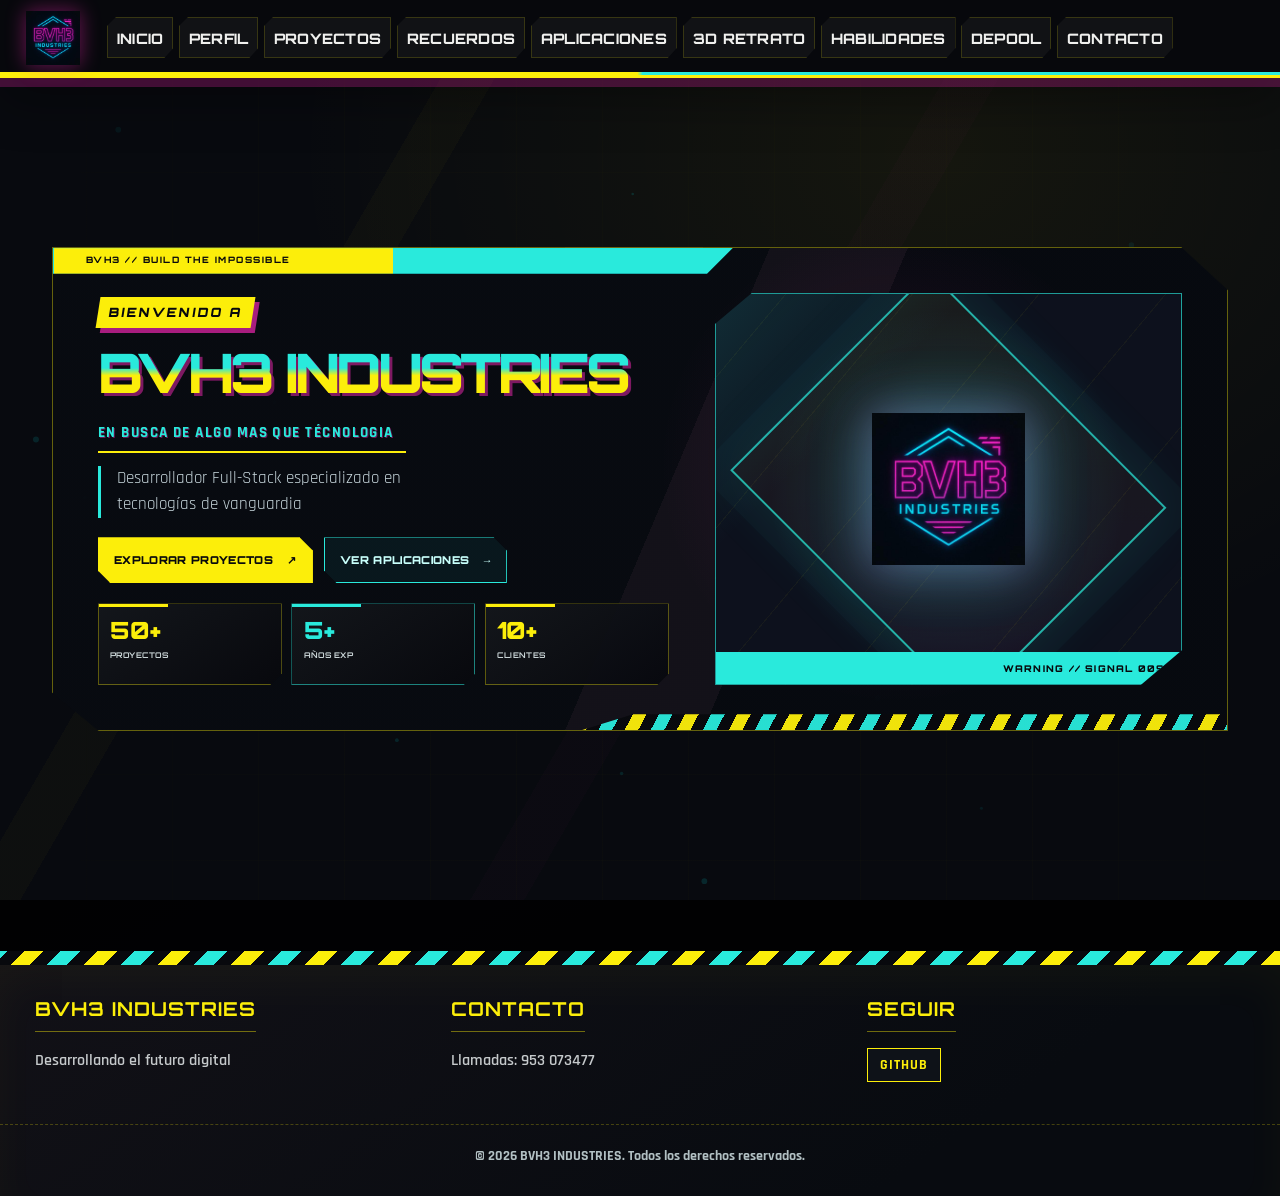
==== commit c18a361e: "UPDATE" ====
--- a/index.html
+++ b/index.html
@@ -234,42 +234,41 @@
             </div>
         </section>
 
-        <!-- Retrato 3D · loader aislado, se monta solo cuando el usuario lo solicita. -->
+        <!-- BVH3 INDUSTRIES // MIKU CORE: escenario 3D a pantalla de sección -->
         <section class="section" id="retrato-3d">
             <div class="container">
-                <header class="section-header">
-                    <h2 class="section-title">3D RETRATO</h2>
-                    <p class="section-subtitle">MIKU // STAGE 3D · Galería holográfica interactiva</p>
-                </header>
-                <div class="bvh3-portrait-shell">
-                    <div class="bvh3-portrait-intro">
-                        <div class="bvh3-portrait-copy">
-                            <span class="bvh3-portrait-kicker">BVH3 // HOLOGRAM UNIT 01</span>
-                            <h3>MIKU <span>EN OTRA DIMENSIÓN.</span></h3>
-                            <p>Escenario 3D interactivo con cámara orbital, poses, expresiones faciales VRM, iluminación holográfica y modo inmersivo. Compatible con PC y Android.</p>
-                            <div class="bvh3-portrait-buttons">
-                                <button type="button" class="bvh3-portrait-action bvh3-portrait-action--primary" id="portrait-start">INICIAR RETRATO 3D <span aria-hidden="true">↗</span></button>
-                                <a class="bvh3-portrait-action" href="retrato-3d.html" target="_blank" rel="noopener noreferrer">PANTALLA COMPLETA ↗</a>
+                <div class="bvh3-portrait-shell bvh3-portrait-shell--immersive">
+                    <header class="bvh3-portrait-toolbar">
+                        <div class="bvh3-portrait-identity">
+                            <span class="bvh3-portrait-index">BVH3 // 08</span>
+                            <div>
+                                <h2 class="bvh3-portrait-heading">3D RETRATO <span>MIKU CORE</span></h2>
+                                <p>Escenario interactivo · Pasarela sólida · Expresiones VRM</p>
                             </div>
-                            <div class="bvh3-portrait-tags" aria-label="Funciones">
-                                <span>VRM / Three.js</span><span>POSES</span><span>EXPRESIONES</span><span>ANIMACIÓN</span><span>WEBGL</span>
-                            </div>
-                        </div>
-                        <div class="bvh3-portrait-preview" aria-hidden="true">
-                            <span class="bvh3-portrait-orbit"></span>
-                            <img src="src/images/logo.png" alt="" width="135" height="135" loading="lazy" decoding="async">
-                            <small>PROYECCIÓN VRM // MIKU CORE</small>
-                        </div>
-                    </div>
+                        </div>
+                        <div class="bvh3-portrait-toolbar-actions">
+                            <span class="bvh3-portrait-online"><span aria-hidden="true"></span> STAGE ONLINE</span>
+                            <button type="button" id="portrait-start" class="bvh3-portrait-action">REINICIAR VISOR ↻</button>
+                            <a class="bvh3-portrait-action bvh3-portrait-action--primary"
+                               href="retrato-3d.html" target="_blank" rel="noopener noreferrer">PANTALLA COMPLETA ↗</a>
+                            <button type="button" id="portrait-stop" class="bvh3-portrait-action" hidden>CERRAR</button>
+                        </div>
+                    </header>
                     <div class="bvh3-portrait-stage" id="portrait-stage">
-                        <div class="bvh3-portrait-placeholder" id="portrait-placeholder">
-                            <strong>ESCENARIO 3D EN ESPERA</strong>
-                            <p>Activa el visor para cargar el entorno. El archivo VRM original se puede importar desde el propio escenario.</p>
+                        <div class="bvh3-portrait-placeholder" id="portrait-placeholder" role="status">
+                            <div class="bvh3-portrait-loading-mark" aria-hidden="true">BVH3</div>
+                            <strong>INICIANDO ESCENARIO 3D</strong>
+                            <p>Preparando la pasarela y el avatar de Miku...</p>
                         </div>
                         <div id="portrait-frame-host" class="bvh3-portrait-frame-host"></div>
-                        <button type="button" class="bvh3-portrait-close" id="portrait-stop" hidden>CERRAR VISOR 3D ×</button>
-                    </div>
-                    <p class="bvh3-portrait-credit">Modelo VRM «Hatsune Miku!» por <a href="https://hub.vroid.com/characters/3414801470945035921/models/4457759225556181866" target="_blank" rel="noopener noreferrer">RemiX3 · VRoid Hub</a>. Uso no comercial, crédito obligatorio; no se modifica el modelo original.</p>
+                    </div>
+                    <footer class="bvh3-portrait-credit">
+                        <span>BVH3 INDUSTRIES // INTERACTIVE STAGE</span>
+                        <span>Avatar «Hatsune Miku!» por
+                            <a href="https://hub.vroid.com/characters/3414801470945035921/models/4457759225556181866" target="_blank" rel="noopener noreferrer">RemiX3 · VRoid Hub</a>
+                            · Uso no comercial, crédito obligatorio.
+                        </span>
+                    </footer>
                 </div>
             </div>
         </section>
--- a/retrato-3d.css
+++ b/retrato-3d.css
@@ -0,0 +1,211 @@
+/* BVH3 // RETRATO 3D
+   A separate visual module, isolated from existing navigation/Depool logic. */
+body.bvh3-future-core.bvh3-edgerunners #retrato-3d {
+  --pr-cyan:#29eadc;
+  --pr-yellow:#fcee0a;
+  --pr-magenta:#ff29bc;
+  position:relative;
+  padding:clamp(1.35rem,3.3vw,3.3rem) 0 4rem;
+  color:#eefbfd;
+}
+body.bvh3-future-core.bvh3-edgerunners #retrato-3d > .container {
+  width:min(100% - 2.5rem,1340px);
+  max-width:1340px;
+  margin-inline:auto;
+}
+body.bvh3-future-core.bvh3-edgerunners #retrato-3d .section-header {
+  position:relative;
+  text-align:left;
+  margin-bottom:1.6rem;
+  padding:1rem 0 1.3rem clamp(1rem,2.5vw,2.4rem);
+  border:0;
+  border-bottom:3px solid var(--pr-cyan);
+  background:linear-gradient(90deg,rgba(41,234,220,.075),transparent 70%);
+}
+body.bvh3-future-core.bvh3-edgerunners #retrato-3d .section-header::before {
+  content:''!important;
+  display:block!important;
+  position:absolute;
+  top:0;bottom:0;left:0;
+  width:6px;height:auto;
+  background:var(--pr-magenta);
+  animation:none!important;
+}
+body.bvh3-future-core.bvh3-edgerunners #retrato-3d .section-header::after {content:none!important;}
+body.bvh3-future-core.bvh3-edgerunners #retrato-3d .section-title {
+  display:flex;gap:.8rem;align-items:baseline;
+  font:900 clamp(1.6rem,3.3vw,3.15rem)/1.2 'Orbitron',monospace;
+  text-align:left;letter-spacing:-.035em;color:#f4fbff;
+  margin:0 0 .45rem;text-shadow:3px 3px 0 rgba(255,41,188,.23);
+}
+body.bvh3-future-core.bvh3-edgerunners #retrato-3d .section-title::before {
+  content:'05 /';
+  color:var(--pr-cyan);
+  font:700 .44em 'Orbitron',monospace;
+  letter-spacing:.04em;
+}
+body.bvh3-future-core.bvh3-edgerunners #retrato-3d .section-subtitle {
+  text-align:left;font-size:clamp(1rem,1.5vw,1.24rem);
+  color:#bdcbd2;line-height:1.5;
+}
+body.bvh3-future-core.bvh3-edgerunners .bvh3-portrait-shell {
+  min-width:0;max-width:100%;
+  display:grid;gap:1.3rem;
+}
+body.bvh3-future-core.bvh3-edgerunners .bvh3-portrait-intro {
+  display:grid;
+  grid-template-columns:minmax(0,1.1fr) minmax(280px,.9fr);
+  position:relative;gap:clamp(1rem,3vw,2rem);
+  padding:clamp(1.2rem,2.65vw,2.5rem);
+  background:linear-gradient(122deg,#101820 0%,#111522 55%,#151019 100%);
+  border:1px solid rgba(41,234,220,.47);
+  clip-path:polygon(0 0,calc(100% - 23px) 0,100% 23px,100% 100%,21px 100%,0 calc(100% - 21px));
+  overflow:hidden;
+}
+body.bvh3-future-core.bvh3-edgerunners .bvh3-portrait-intro::before {
+  content:'';position:absolute;top:0;left:0;width:41%;height:4px;
+  background:linear-gradient(90deg,var(--pr-cyan),var(--pr-magenta),transparent);
+}
+body.bvh3-future-core.bvh3-edgerunners .bvh3-portrait-copy {
+  display:flex;flex-direction:column;justify-content:center;align-items:flex-start;
+  min-width:0;
+}
+body.bvh3-future-core.bvh3-edgerunners .bvh3-portrait-kicker {
+  color:var(--pr-yellow);
+  font:700 .72rem 'Orbitron',monospace;
+  letter-spacing:.16em;margin-bottom:1.1rem;
+}
+body.bvh3-future-core.bvh3-edgerunners .bvh3-portrait-copy h3 {
+  font:900 clamp(1.75rem,3.1vw,3.4rem)/1.12 'Orbitron',monospace;
+  color:#f4fcff;margin:0 0 1.1rem;
+  letter-spacing:-.04em;
+  text-shadow:2px 2px 0 rgba(255,41,188,.24);
+}
+body.bvh3-future-core.bvh3-edgerunners .bvh3-portrait-copy h3 span {
+  display:block;color:var(--pr-cyan);
+}
+body.bvh3-future-core.bvh3-edgerunners .bvh3-portrait-copy p {
+  max-width:58ch;color:#c4d0d8;
+  font-size:clamp(1rem,1.3vw,1.18rem);
+  line-height:1.65;
+  margin:0 0 1.5rem;
+}
+body.bvh3-future-core.bvh3-edgerunners .bvh3-portrait-buttons {
+  display:flex;align-items:center;gap:.65rem;flex-wrap:wrap;margin-bottom:1.3rem;
+}
+body.bvh3-future-core.bvh3-edgerunners .bvh3-portrait-action {
+  display:inline-flex;align-items:center;justify-content:center;gap:.5rem;
+  min-height:48px;min-width:0;
+  padding:.8rem 1.15rem;
+  border:1px solid var(--pr-cyan);
+  border-radius:0;
+  clip-path:polygon(0 0,calc(100% - 12px) 0,100% 12px,100% 100%,0 100%);
+  font:800 clamp(.67rem,.75vw,.78rem)/1.3 'Orbitron',monospace;
+  letter-spacing:.02em;white-space:normal;text-align:center;
+  color:#dffffa;background:rgba(41,234,220,.08);
+  text-decoration:none;cursor:pointer;
+  transition:transform .18s ease,background .18s ease;
+}
+body.bvh3-future-core.bvh3-edgerunners .bvh3-portrait-action--primary {
+  background:var(--pr-yellow);border-color:var(--pr-yellow);color:#07090d;
+}
+body.bvh3-future-core.bvh3-edgerunners .bvh3-portrait-action:focus-visible,
+body.bvh3-future-core.bvh3-edgerunners .bvh3-portrait-close:focus-visible {
+  outline:2px solid #fff;outline-offset:4px;
+}
+body.bvh3-future-core.bvh3-edgerunners .bvh3-portrait-tags {
+  display:flex;flex-wrap:wrap;gap:.55rem;
+}
+body.bvh3-future-core.bvh3-edgerunners .bvh3-portrait-tags span {
+  padding:.35rem .55rem;border:1px solid rgba(41,234,220,.35);
+  font:700 .62rem 'Orbitron',monospace;
+  color:var(--pr-cyan);background:rgba(41,234,220,.045);
+}
+body.bvh3-future-core.bvh3-edgerunners .bvh3-portrait-preview {
+  position:relative;display:flex;flex-direction:column;align-items:center;justify-content:center;gap:1rem;
+  min-height:310px;isolation:isolate;
+  border:1px solid rgba(252,238,10,.49);
+  background:radial-gradient(circle at center,rgba(41,234,220,.14),transparent 56%),linear-gradient(130deg,rgba(255,41,188,.07),transparent 58%),#0b101b;
+  overflow:hidden;
+}
+body.bvh3-future-core.bvh3-edgerunners .bvh3-portrait-orbit {
+  position:absolute;inset:14%;
+  border:2px solid rgba(41,234,220,.59);
+  transform:rotate(45deg);
+  box-shadow:0 0 0 28px rgba(41,234,220,.025),0 0 55px rgba(255,41,188,.07);
+  pointer-events:none;
+}
+body.bvh3-future-core.bvh3-edgerunners .bvh3-portrait-preview img {
+  position:relative;z-index:1;
+  width:min(150px,42%);height:auto;
+  filter:drop-shadow(0 0 26px rgba(41,234,220,.37));
+}
+body.bvh3-future-core.bvh3-edgerunners .bvh3-portrait-preview small {
+  z-index:1;position:absolute;bottom:0;right:0;left:0;
+  padding:.55rem .6rem;
+  color:#08090e;background:var(--pr-cyan);
+  text-align:center;
+  font:800 .56rem 'Orbitron',monospace;
+  letter-spacing:.05em;
+}
+body.bvh3-future-core.bvh3-edgerunners .bvh3-portrait-stage {
+  position:relative;min-width:0;
+  min-height:clamp(400px,60vw,700px);
+  border:2px solid rgba(41,234,220,.54);
+  background:linear-gradient(115deg,#070a11,#121623 55%,#100e16);
+  box-shadow:inset 0 0 45px rgba(41,234,220,.04);
+  overflow:hidden;
+}
+body.bvh3-future-core.bvh3-edgerunners .bvh3-portrait-placeholder {
+  position:absolute;inset:0;
+  display:flex;flex-direction:column;align-items:center;justify-content:center;
+  text-align:center;padding:1.2rem;
+  background:repeating-linear-gradient(-45deg,rgba(252,238,10,.018) 0 22px,transparent 22px 48px);
+}
+body.bvh3-future-core.bvh3-edgerunners .bvh3-portrait-placeholder strong {
+  color:var(--pr-yellow);
+  font:800 clamp(.95rem,1.8vw,1.4rem) 'Orbitron',monospace;
+  text-shadow:2px 2px 0 rgba(255,41,188,.22);
+}
+body.bvh3-future-core.bvh3-edgerunners .bvh3-portrait-placeholder p {
+  max-width:44ch;
+  color:#b7c9d4;font-size:1.08rem;line-height:1.6;margin-top:.65rem;
+}
+body.bvh3-future-core.bvh3-edgerunners .bvh3-portrait-frame-host {width:100%;height:100%;position:absolute;inset:0;}
+body.bvh3-future-core.bvh3-edgerunners .bvh3-portrait-frame-host iframe {
+  display:block;width:100%;height:100%;border:0;background:#08090c;
+}
+body.bvh3-future-core.bvh3-edgerunners .bvh3-portrait-close {
+  position:absolute;top:12px;right:12px;z-index:5;
+  padding:.56rem .75rem;min-height:42px;
+  color:#08090d;background:var(--pr-yellow);border:0;
+  font:800 .64rem 'Orbitron',monospace;
+  cursor:pointer;
+}
+body.bvh3-future-core.bvh3-edgerunners .bvh3-portrait-close[hidden] {display:none!important;}
+body.bvh3-future-core.bvh3-edgerunners .bvh3-portrait-credit {
+  color:#acb9c5;font-size:.94rem;line-height:1.65;
+  text-align:center;margin:0 auto;max-width:95ch;
+}
+body.bvh3-future-core.bvh3-edgerunners .bvh3-portrait-credit a {color:#75fff1;text-underline-offset:3px;}
+@media (hover:hover) and (pointer:fine){
+ body.bvh3-future-core.bvh3-edgerunners .bvh3-portrait-action:hover {transform:translateY(-3px);}
+}
+@media (max-width:1100px){
+ body.bvh3-future-core.bvh3-edgerunners #retrato-3d .bvh3-portrait-intro {grid-template-columns:minmax(0,1fr) minmax(240px,.65fr);}
+}
+@media (max-width:700px){
+ body.bvh3-future-core.bvh3-edgerunners #retrato-3d > .container {width:min(100% - 1.3rem,620px);}
+ body.bvh3-future-core.bvh3-edgerunners #retrato-3d .section-header {padding:1rem .5rem 1rem .8rem;}
+ body.bvh3-future-core.bvh3-edgerunners #retrato-3d .section-title {font-size:clamp(1.25rem,5.6vw,2rem);gap:.4rem;flex-wrap:wrap;}
+ body.bvh3-future-core.bvh3-edgerunners .bvh3-portrait-intro {grid-template-columns:minmax(0,1fr);padding:1rem;gap:1.2rem;}
+ body.bvh3-future-core.bvh3-edgerunners .bvh3-portrait-copy h3 {font-size:clamp(1.65rem,7vw,2.4rem);}
+ body.bvh3-future-core.bvh3-edgerunners .bvh3-portrait-preview {min-height:185px;}
+ body.bvh3-future-core.bvh3-edgerunners .bvh3-portrait-preview img {width:110px;}
+ body.bvh3-future-core.bvh3-edgerunners .bvh3-portrait-action {flex:1 1 100%;font-size:.69rem;}
+ body.bvh3-future-core.bvh3-edgerunners .bvh3-portrait-stage {min-height:72svh;}
+ body.bvh3-future-core.bvh3-edgerunners .bvh3-portrait-close {top:8px;right:8px;font-size:.58rem;}
+}
+@media (prefers-reduced-motion:reduce){
+ body.bvh3-future-core.bvh3-edgerunners .bvh3-portrait-action {transition:none;}
+}
